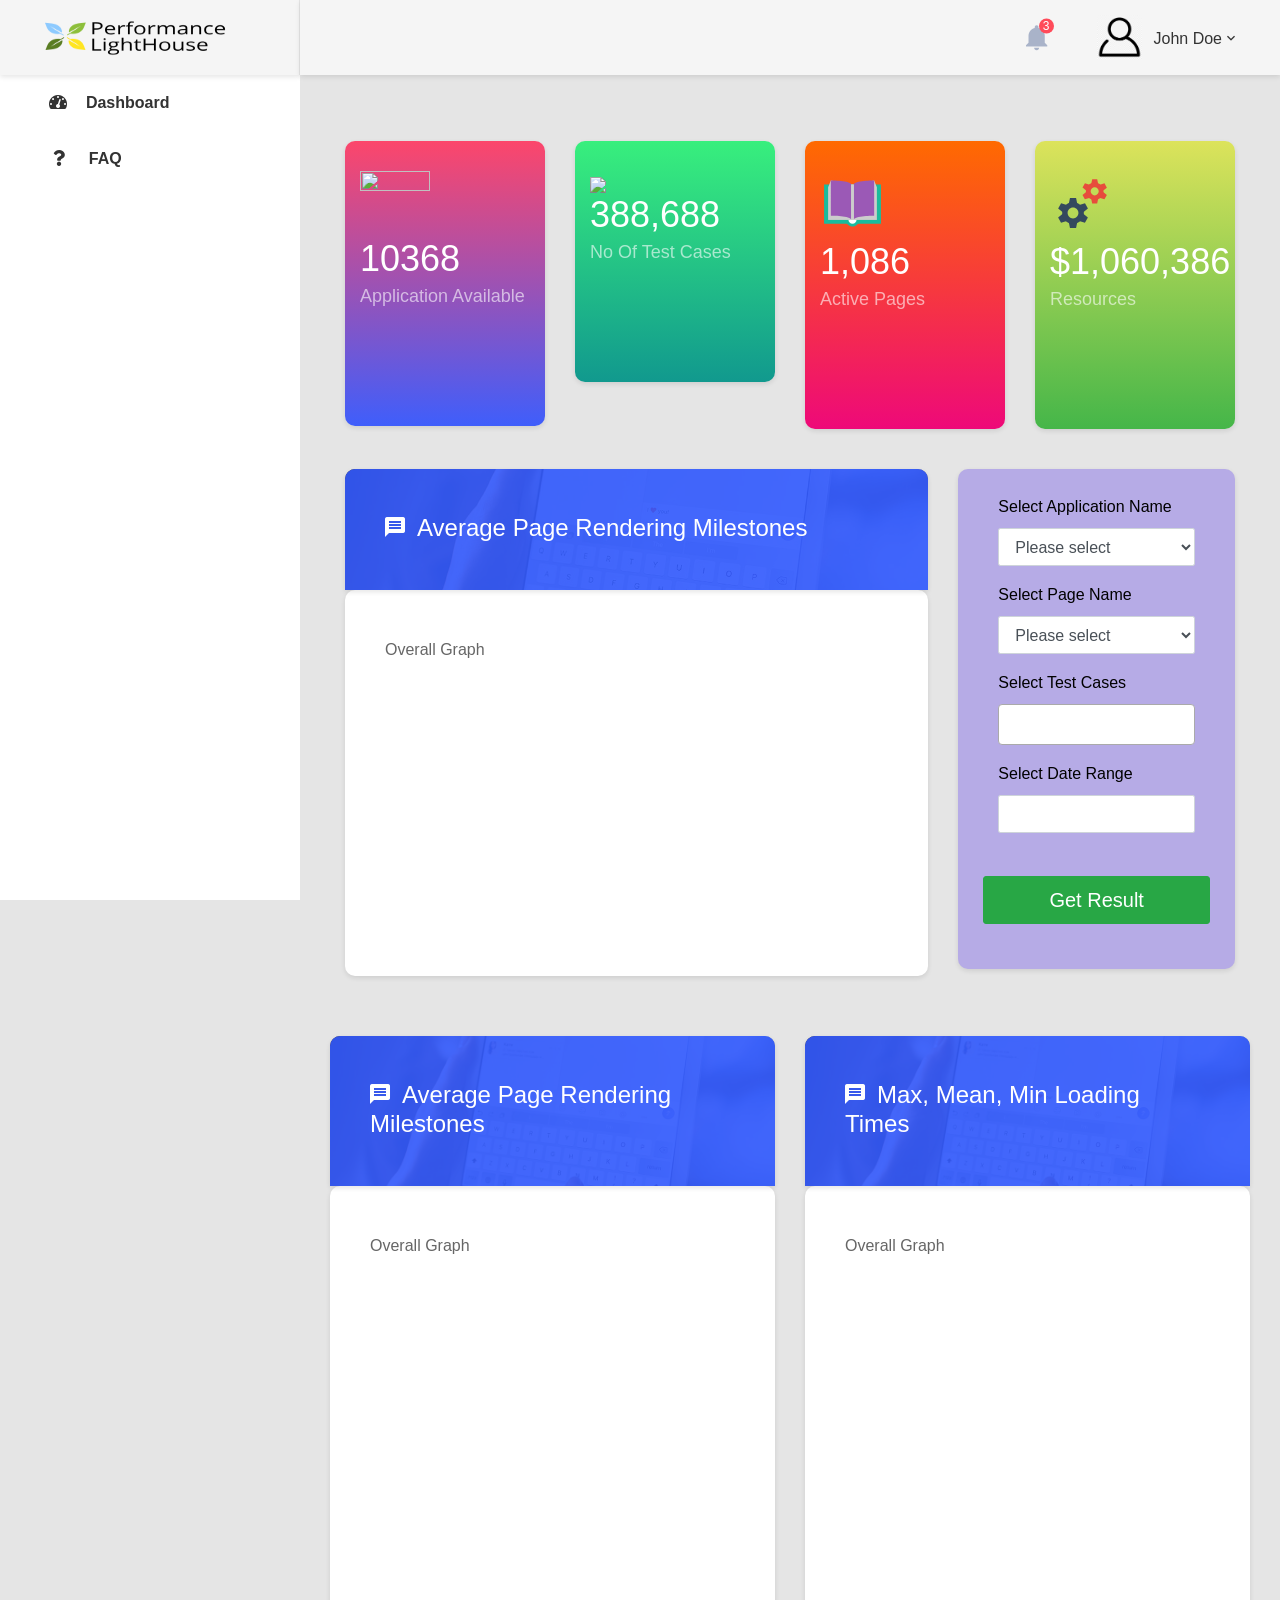
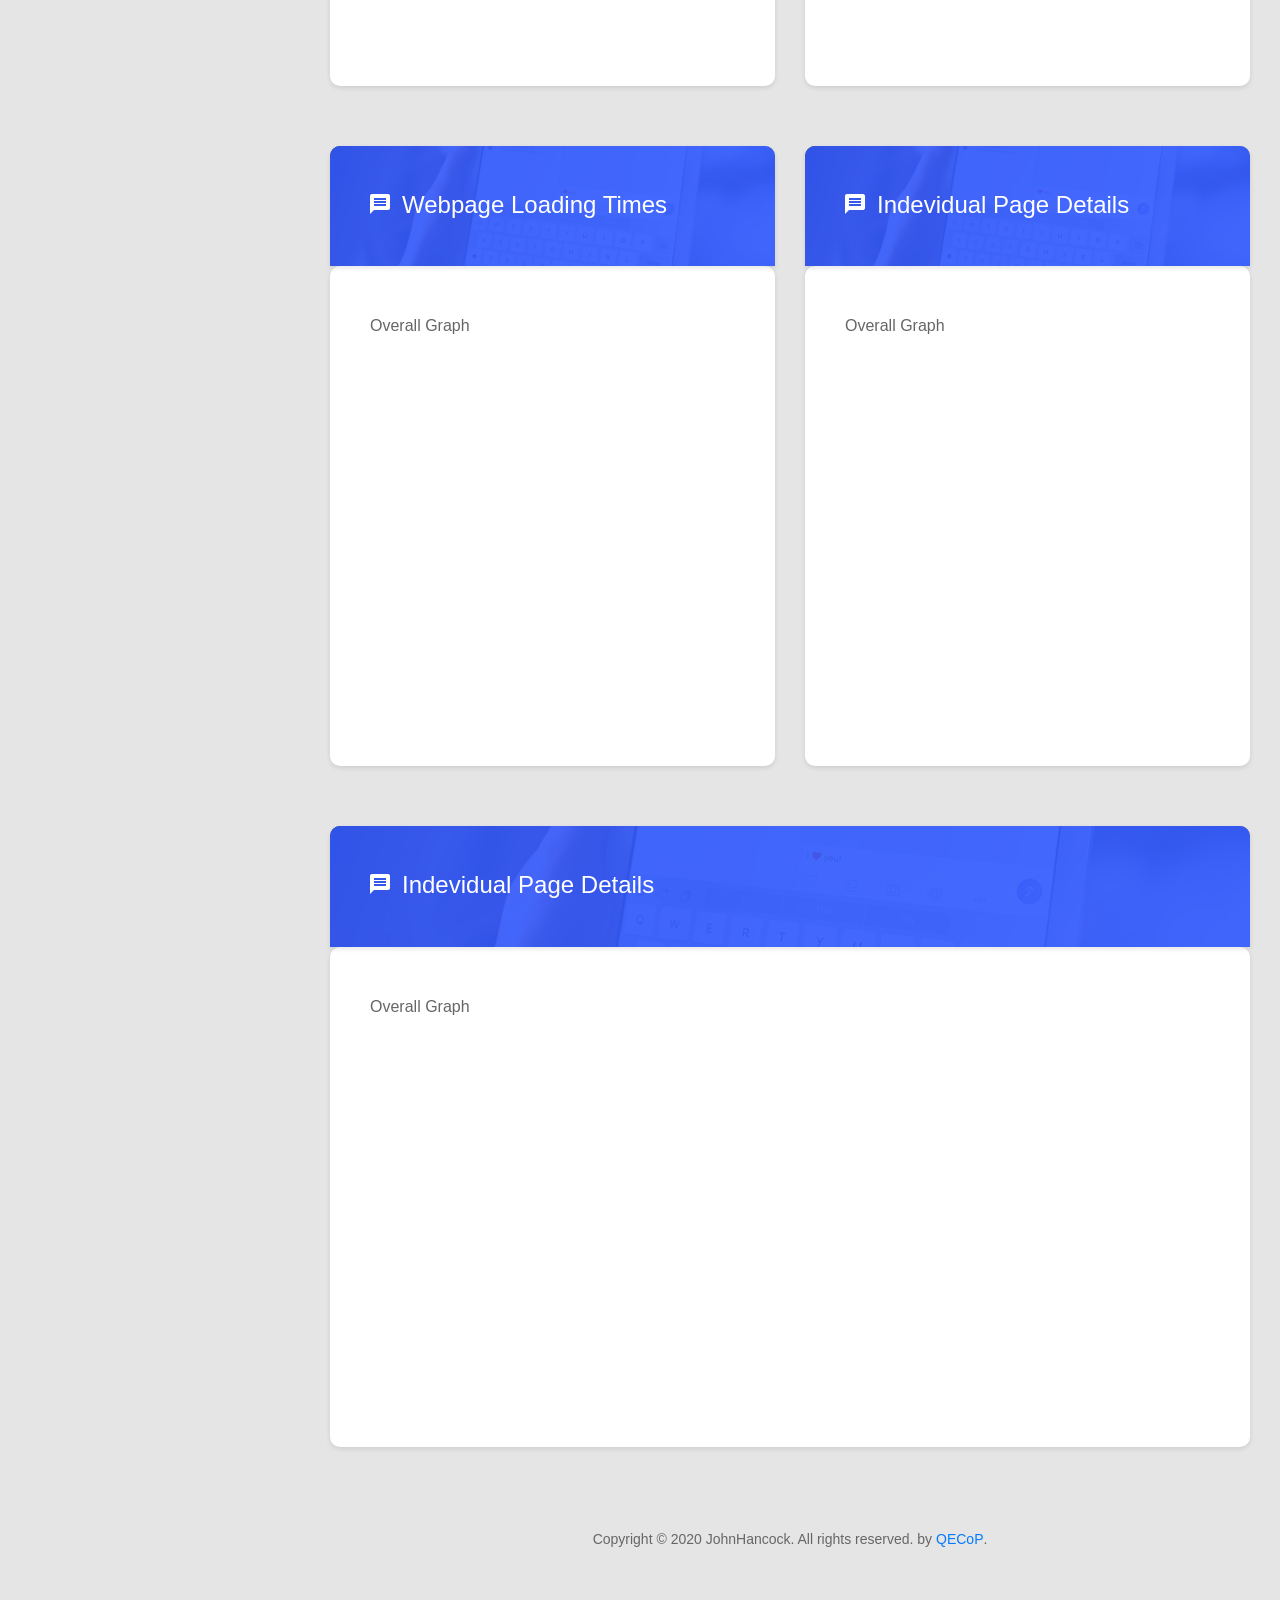
==== index.html @ dc947c18 "Template" ====
<!DOCTYPE html>
<html lang="en">

<head>
    <!-- Title Page-->
    <title>Dashboard</title>

    <!-- Fontfaces CSS-->
    <link href="css/font-face.css" rel="stylesheet" media="all">
    <link href="vendor/font-awesome-4.7/css/font-awesome.min.css" rel="stylesheet" media="all">
    <link href="vendor/font-awesome-5/css/fontawesome-all.min.css" rel="stylesheet" media="all">
    <link href="vendor/mdi-font/css/material-design-iconic-font.min.css" rel="stylesheet" media="all">

    <!-- Bootstrap CSS-->
    <link href="vendor/bootstrap-4.1/bootstrap.min.css" rel="stylesheet" media="all">

    <!-- Vendor CSS-->
    <!-- <link href="vendor/animsition/animsition.min.css" rel="stylesheet" media="all">
    <link href="vendor/bootstrap-progressbar/bootstrap-progressbar-3.3.4.min.css" rel="stylesheet" media="all">
    <link href="vendor/wow/animate.css" rel="stylesheet" media="all">
    <link href="vendor/css-hamburgers/hamburgers.min.css" rel="stylesheet" media="all">
    <link href="vendor/slick/slick.css" rel="stylesheet" media="all"> -->
    <link href="vendor/select2/select2.min.css" rel="stylesheet" media="all">
    <link href="vendor/perfect-scrollbar/perfect-scrollbar.css" rel="stylesheet" media="all">


    <script src="https://ajax.googleapis.com/ajax/libs/jquery/3.1.1/jquery.min.js"></script>

    <link href="css/theme.css" rel="stylesheet" media="all">
    <!-- DateRange PIcker-->
    <script type="text/javascript" src="https://cdn.jsdelivr.net/jquery/latest/jquery.min.js"></script>
<script type="text/javascript" src="https://cdn.jsdelivr.net/momentjs/latest/moment.min.js"></script>
<script type="text/javascript" src="https://cdn.jsdelivr.net/npm/daterangepicker/daterangepicker.min.js"></script>
<link rel="stylesheet" type="text/css" href="https://cdn.jsdelivr.net/npm/daterangepicker/daterangepicker.css" />

<!--Multi select-->
<!-- <link href="https://cdn.jsdelivr.net/npm/select2@4.0.13/dist/css/select2.min.css" rel="stylesheet" />
<script src="https://cdn.jsdelivr.net/npm/select2@4.0.13/dist/js/select2.min.js"></script> -->



</head>


<body class="animsition">
    <div class="page-wrapper">
        <!-- MENU SIDEBAR-->
        <aside class="menu-sidebar d-none d-lg-block">
            <div class="logo">
                <a href="#">
                    <img src="images/a8cad0ae-56c9-42a0-ae62-e7d25042b6d9_200x200.png" style="height: 150px; width: 200px;" alt="Cool Admin" />
                </a>
            </div>
            <div class="menu-sidebar__content js-scrollbar1">
                <nav class="navbar-sidebar">
                    <ul class="list-unstyled navbar__list">
                        <li class="active has-sub">
                            <a class="js-arrow" href="#">
                                &nbsp;&nbsp;&nbsp;&nbsp;&nbsp;&nbsp;&nbsp;&nbsp;&nbsp;&nbsp;&nbsp;<i class="fas fa-tachometer-alt"></i><strong>Dashboard</strong></a>
                        </li>
                        <li class="active has-sub">
                            <a class="js-arrow" href="#">
                                &nbsp;&nbsp;&nbsp;&nbsp;&nbsp;&nbsp;&nbsp;&nbsp;&nbsp;&nbsp;&nbsp; <i class="fas fa-question"></i>&nbsp;<strong>FAQ</strong></a>
                        </li>
                    </ul>
                </nav>
            </div>
        </aside>
        <!-- END MENU SIDEBAR-->

        <!-- PAGE CONTAINER-->
        <div class="page-container">
            <!-- HEADER DESKTOP-->
            <header class="header-desktop">
                <div class="section__content section__content--p30">
                    <div class="container-fluid">
                        <div class="header-wrap">
                            <form class="form-header" action="" method="POST">
                                <!-- <input class="au-input au-input--xl" type="text" name="search" placeholder="Search for datas &amp; reports..." />
                                <button class="au-btn--submit" type="submit">
                                    <i class="zmdi zmdi-search"></i>
                                </button> -->
                            </form>
                            <div class="header-button">
                                <div class="noti-wrap">    
                                    <div class="noti__item js-item-menu">
                                        <i class="zmdi zmdi-notifications"></i>
                                        <span class="quantity">3</span>
                                        <div class="notifi-dropdown js-dropdown">
                                            <!-- <div class="notifi__item">
                                                <div class="bg-c1 img-cir img-40">
                                                    <i class="zmdi zmdi-email-open"></i>
                                                </div>
                                                <div class="content">
                                                    <p>You got a email notification</p>
                                                    <span class="date">April 12, 2018 06:50</span>
                                                </div>
                                            </div>
                                            
                                            <div class="notifi__footer">
                                                <a href="#">All notifications</a>
                                            </div> -->
                                        </div>
                                    </div>
                                </div>
                                <div class="account-wrap">
                                    <div class="account-item clearfix js-item-menu">
                                        <div class="image">
                                            <img src="images/avt.jpg" alt="John Doe" />
                                        </div>
                                        <div class="content">
                                            <a class="js-acc-btn" href="#">john doe</a>
                                        </div>
                                        <div class="account-dropdown js-dropdown">
                                            <div class="info clearfix">
                                                <div class="image">
                                                    <a href="#">
                                                        <img src="images/avt.jpg" alt="John Hancock" />
                                                    </a>
                                                </div>
                                                <div class="content">
                                                    <h5 class="name">
                                                        <a href="#">john doe</a>
                                                    </h5>
                                                    <span class="email">johndoe@example.com</span>
                                                </div>
                                            </div>
                                            <div class="account-dropdown__body">
                                                <div class="account-dropdown__item">
                                                    <a href="#">
                                                        <i class="zmdi zmdi-account"></i>Account</a>
                                                </div>
                                                
                                            </div>
                                            <div class="account-dropdown__footer">
                                                <a href="#">
                                                    <i class="zmdi zmdi-power"></i>Logout</a>
                                            </div>
                                        </div>
                                    </div>
                                </div>
                            </div>
                        </div>
                    </div>
                </div>
            </header>
            <!-- HEADER DESKTOP-->

            <!-- MAIN CONTENT-->
            <div class="main-content">
                <div class="section__content section__content--p30">
                    <div class="container-fluid">
                        
                        <div class="row m-t-25">
                            <div class="col-sm-6 col-lg-3">
                                <div class="overview-item overview-item--c1">
                                    <div class="overview__inner">
                                        <div class="overview-box clearfix">
                                            <div class="icon">
                                                <img height="70px" width="70px" src="https://images.vexels.com/media/users/3/128132/isolated/preview/fa3b9aad78a9db81459bd03294a0f985-flat-laptop-icon-design-by-vexels.png"/>
                                            </div>
                                            <div class="text">
                                                <h2>10368</h2>
                                                <span>Application Available</span>
                                            </div>
                                        </div>
                                        <div class="overview-chart">
                                            <canvas id=""></canvas>
                                        </div>
                                    </div>
                                </div>
                            </div>
                            <div class="col-sm-6 col-lg-3">
                                <div class="overview-item overview-item--c2">
                                    <div class="overview__inner">
                                        <div class="overview-box clearfix">
                                            <div class="icon">
                                                <img src="https://img.icons8.com/cotton/64/000000/test-tube.png"/>
                                            </div>
                                            <div class="text">
                                                <h2>388,688</h2>
                                                <span>No Of Test Cases</span>
                                            </div>
                                        </div>
                                        <div class="overview-chart">
                                            <canvas id=""></canvas>
                                        </div>
                                    </div>
                                </div>
                            </div>
                            <div class="col-sm-6 col-lg-3">
                                <div class="overview-item overview-item--c3">
                                    <div class="overview__inner">
                                        <div class="overview-box clearfix">
                                            <div class="icon">
                                                <svg xmlns="http://www.w3.org/2000/svg" x="0px" y="0px"
width="65" height="65"
viewBox="0 0 172 172"
style=" fill:#000000;"><g fill="none" fill-rule="nonzero" stroke="none" stroke-width="1" stroke-linecap="butt" stroke-linejoin="miter" stroke-miterlimit="10" stroke-dasharray="" stroke-dashoffset="0" font-family="none" font-weight="none" font-size="none" text-anchor="none" style="mix-blend-mode: normal"><path d="M0,172v-172h172v172z" fill="none"></path><g><path d="M10.75,35.83333h150.5v103.91667h-150.5z" fill="#1abc9c"></path><path d="M86,111.08333c-9.8951,0 -17.91667,8.02156 -17.91667,17.91667c0,9.8951 8.02156,17.91667 17.91667,17.91667c9.8951,0 17.91667,-8.02156 17.91667,-17.91667c0,-9.8951 -8.02156,-17.91667 -17.91667,-17.91667z" fill="#1abc9c"></path><path d="M86,118.25c-5.93706,0 -10.75,4.81294 -10.75,10.75c0,5.93706 4.81294,10.75 10.75,10.75c5.93706,0 10.75,-4.81294 10.75,-10.75c0,-5.93706 -4.81294,-10.75 -10.75,-10.75z" fill="#ffffff"></path><path d="M143.33333,25.08333l-53.75,10.75h-7.16667l-53.75,-10.75l-7.16667,17.91667v86h129v-86z" fill="#cccccc"></path><path d="M28.66667,118.25358h53.75v10.74642h7.16667v-10.74642l53.75,-0.00358l7.16667,10.75h-129z" fill="#cccccc"></path><path d="M143.33333,25.08333c0,0 -53.75,0 -53.75,10.75c0,10.75 0,93.16667 0,93.16667c0,-10.75 53.75,-10.75 53.75,-10.75zM28.66667,25.08333c0,0 53.75,0 53.75,10.75c0,10.75 0,93.16667 0,93.16667c0,-10.75 -53.75,-10.75 -53.75,-10.75z" fill="#9b59b6"></path><path d="M82.41667,35.83333h7.16667v93.16667h-7.16667z" fill="#cccccc"></path></g></g></svg>
                                            </div>
                                            <div class="text">
                                                <h2>1,086</h2>
                                                <span>Active Pages</span>
                                            </div>
                                        </div>
                                        <div class="overview-chart">
                                            <canvas id=""></canvas>
                                        </div>
                                    </div>
                                </div>
                            </div>
                            <div class="col-sm-6 col-lg-3">
                                <div class="overview-item overview-item--c4">
                                    <div class="overview__inner">
                                        <div class="overview-box clearfix">
                                            <div class="icon">
                                                <svg xmlns="http://www.w3.org/2000/svg" x="0px" y="0px"
width="65" height="65"
viewBox="0 0 172 172"
style=" fill:#000000;"><g fill="none" fill-rule="nonzero" stroke="none" stroke-width="1" stroke-linecap="butt" stroke-linejoin="miter" stroke-miterlimit="10" stroke-dasharray="" stroke-dashoffset="0" font-family="none" font-weight="none" font-size="none" text-anchor="none" style="mix-blend-mode: normal"><path d="M0,172v-172h172v172z" fill="none"></path><g><path d="M150.5,44.06067l-6.30667,-11.34483l-16.04258,4.81958l-3.28233,-16.03542h-13.23325l-3.27158,15.9315l-15.89567,-4.90558l-6.39267,11.29825l11.96833,9.847l-12.04358,9.76458l6.30667,11.34483l16.04258,-4.81958l3.28233,16.039h13.23325l3.27158,-15.9315l15.8885,4.902l6.39625,-11.29825l-11.96475,-9.847zM134.80142,53.75c0,8.90458 -7.41392,16.12142 -16.55142,16.12142c-9.1375,0 -16.55142,-7.21683 -16.55142,-16.12142c0,-8.90817 7.41392,-16.125 16.55142,-16.125c9.1375,0 16.55142,7.21683 16.55142,16.125z" fill="#e74c3c"></path><path d="M141.54167,53.75c0,-12.86417 -10.4275,-23.29167 -23.29167,-23.29167c-12.86417,0 -23.29167,10.4275 -23.29167,23.29167c0,12.86417 10.4275,23.29167 23.29167,23.29167c12.86417,0 23.29167,-10.4275 23.29167,-23.29167zM129,53.75c0,5.94117 -4.816,10.75 -10.75,10.75c-5.934,0 -10.75,-4.80883 -10.75,-10.75c0,-5.934 4.816,-10.75 10.75,-10.75c5.934,0 10.75,4.816 10.75,10.75z" fill="#e74c3c"></path><g fill="#34495e"><path d="M100.33333,99.24042l-7.70417,-13.86392l-19.60083,5.88742l-4.0205,-19.59725h-16.18233l-3.99542,19.47542l-19.42525,-5.99492l-7.81525,13.81017l14.62717,12.03642l-14.71675,11.9325l7.70417,13.86392l19.60083,-5.891l4.0205,19.60083h16.18233l3.99542,-19.47183l19.42167,5.99133l7.81167,-13.81017l-14.62358,-12.03642zM81.141,111.08333c0,10.88617 -9.0515,19.70833 -20.22433,19.70833c-11.17283,0 -20.22433,-8.82217 -20.22433,-19.70833c0,-10.88617 9.0515,-19.70833 20.22433,-19.70833c11.17283,0 20.22433,8.82217 20.22433,19.70833z"></path><path d="M89.58333,111.08333c0,-15.83117 -12.8355,-28.66667 -28.66667,-28.66667c-15.83117,0 -28.66667,12.8355 -28.66667,28.66667c0,15.83117 12.8355,28.66667 28.66667,28.66667c15.83117,0 28.66667,-12.8355 28.66667,-28.66667zM75.25,111.08333c0,7.91917 -6.41775,14.33333 -14.33333,14.33333c-7.91558,0 -14.33333,-6.41417 -14.33333,-14.33333c0,-7.91558 6.41775,-14.33333 14.33333,-14.33333c7.91558,0 14.33333,6.41775 14.33333,14.33333z"></path></g></g></g></svg>
                                            </div>
                                            <div class="text">
                                                <h2>$1,060,386</h2>
                                                <span>Resources</span>
                                            </div>
                                        </div>
                                        <div class="overview-chart">
                                            <canvas id=""></canvas>
                                        </div>
                                    </div>
                                </div>
                            </div>
                        </div>
                        <div class="row">
                            
                            <div class="col-lg-8">
                                <div class="au-card-title" style="background-image:url('images/bg-title-02.jpg');">
                                    <div class="bg-overlay bg-overlay--blue"></div>
                                    <h3>
                                        <i class="zmdi zmdi-comment-text"></i>Average Page Rendering Milestones
                                    </h3>
                                </div>
                                <div class="au-card chart-percent-card" style="height: 386px;">
                                    <div class="au-card-inner">                                        
                                       Overall Graph
                                    </div>
                                </div>
                            </div>
                            <div class="col-lg-4">
                               
                                <div class="au-card au-card--bg-blue au-card-top-countries m-b-40" style="height: 500px;">
                                    <div class="au-card-inner">
                                        <div class="row form-group">
                                            <div class="col col-md-12">
                                                <label for="select" class=" form-control-label" style="color: black;">Select Application Name</label><br>
                                            </div>
                                            <div class="col-12 col-md-12">
                                                <select name="select" id="select" class="form-control">
                                                    <option value="0">Please select</option>
                                                    <option value="1">Option #1</option>
                                                    <option value="2">Option #2</option>
                                                    <option value="3">Option #3</option>
                                                </select>
                                            </div>
                                        </div>
                                        <div class="row form-group">
                                            <div class="col col-md-12">
                                                <label for="select" class=" form-control-label" style="color: black;">Select Page Name</label><br>
                                            </div><br>
                                            <div class="col-12 col-md-12">
                                                <select name="select" id="select" class="form-control">
                                                    <option value="0">Please select</option>
                                                    <option value="1">Option #1</option>
                                                    <option value="2">Option #2</option>
                                                    <option value="3">Option #3</option>
                                                </select>
                                            </div>
                                        </div>
                                        <div class="row form-group">
                                            <div class="col-12 col-md-12">
                                                <label for="select" class=" form-control-label" style="color: black;">Select Test Cases</label><br>
                                            </div>
                                            <div class="col-lg-12">
                                                <select name="multiple-select" id="multiple-select" multiple="" class="form-control" placeholder="Select Test Cases">
                                                    <option disabled value="0">Please select Your Test Cases</option>
                                                    <option value="1">Option #1</option>
                                                    <option value="2">Option #2</option>
                                                    <option value="3">Option #3</option>
                                                    <option value="4">Option #3</option>
                                                    <option value="5">Option #3</option>
                                                </select>
                                            </div>
                                        </div>
                                        <div class="row form-group">
                                            <div class="col col-md-12">
                                                <label for="select" class=" form-control-label" style="color: black;">Select Date Range</label><br>
                                            </div>
                                            <div class="col-12 col-md-12">
                                                <input type="text" class="form-control" name="datefilter" value="" />                                   
                                            </div>
                                        </div>
                                        <br>
                                        <div class="row form-group">
                                            <div class="col-12 col-md-12"></div>
                                            <button type="button" class="btn btn-success btn-lg btn-block">Get Result</button>
                                            </div>
                                        </div>
                                    </div>
                                </div>
                            </div>
                        </div>
                        <div class="row">
                            <div class="col-lg-6" >
                                <div class="au-card-title" style="background-image:url('images/bg-title-02.jpg');">
                                    <div class="bg-overlay bg-overlay--blue"></div>
                                    <h3>
                                        <i class="zmdi zmdi-comment-text"></i>Average Page Rendering Milestones
                                    </h3>
                                </div>
                                <div class="au-card chart-percent-card" style="height: 500px;">
                                    <div class="au-card-inner">                                        
                                       Overall Graph
                                    </div>
                                </div>
                            </div>
                            <div class="col-lg-6">
                                <div class="au-card-title" style="background-image:url('images/bg-title-02.jpg');">
                                    <div class="bg-overlay bg-overlay--blue"></div>
                                    <h3>
                                        <i class="zmdi zmdi-comment-text"></i>Max, Mean, Min Loading Times
                                    </h3>
                                </div>
                                <div class="au-card chart-percent-card" style="height: 500px;">
                                    <div class="au-card-inner">                                        
                                       Overall Graph
                                    </div>
                                </div>
                            </div>
                        </div>
                        <div class="row">
                            <div class="col-lg-6">
                                <div class="au-card-title" style="background-image:url('images/bg-title-02.jpg');">
                                    <div class="bg-overlay bg-overlay--blue"></div>
                                    <h3>
                                        <i class="zmdi zmdi-comment-text"></i>Webpage Loading Times
                                    </h3>
                                </div>
                                <div class="au-card chart-percent-card" style="height: 500px;">
                                    <div class="au-card-inner">                                        
                                       Overall Graph
                                    </div>
                                </div>
                            </div>
                            <div class="col-lg-6">
                                <div class="au-card-title" style="background-image:url('images/bg-title-02.jpg');">
                                    <div class="bg-overlay bg-overlay--blue"></div>
                                    <h3>
                                        <i class="zmdi zmdi-comment-text"></i>Indevidual Page Details</h3>
                                </div>
                                <div class="au-card chart-percent-card" style="height: 500px;">
                                    <div class="au-card-inner">                                        
                                       Overall Graph
                                    </div>
                                </div>
                            </div>
                            <div class="col-lg-12">
                                <div class="au-card-title" style="background-image:url('images/bg-title-02.jpg');">
                                    <div class="bg-overlay bg-overlay--blue"></div>
                                    <h3>
                                        <i class="zmdi zmdi-comment-text"></i>Indevidual Page Details</h3>
                                </div>
                                <div class="au-card chart-percent-card" style="height: 500px;">
                                    <div class="au-card-inner">                                        
                                       Overall Graph
                                    </div>
                                </div>
                            </div>
                        </div>   
                        </div>
                        <div class="row">
                            <div class="col-md-12">
                                <div class="copyright">
                                    <p>Copyright © 2020 JohnHancock. All rights reserved. by <a href="">QECoP</a>.</p>
                                </div>
                            </div>
                        </div>
                    </div>
                </div>
            </div>
            <!-- END MAIN CONTENT-->
            <!-- END PAGE CONTAINER-->
        </div>

    </div>
    <script>
        $(document).ready(function() {
        $('#multiple-select').select2();
    });
    </script>
    <script type="text/javascript">
        $(function() {
        
          $('input[name="datefilter"]').daterangepicker({
              autoUpdateInput: false,
              locale: {
                  cancelLabel: 'Clear'
              }
          });
        
          $('input[name="datefilter"]').on('apply.daterangepicker', function(ev, picker) {
              $(this).val(picker.startDate.format('MM/DD/YYYY') + ' - ' + picker.endDate.format('MM/DD/YYYY'));
          });
        
          $('input[name="datefilter"]').on('cancel.daterangepicker', function(ev, picker) {
              $(this).val('');
          });
        
        });
        </script>

    <!-- Jquery JS-->
    <!-- <script src="vendor/jquery-3.2.1.min.js"></script>
    <script src="vendor/jquery-ui.min.js"></script> -->
    <!-- <script src = "https://code.jquery.com/jquery-1.10.2.js"></script>
    <script src = "https://code.jquery.com/ui/1.10.4/jquery-ui.js"></script> -->
    <!-- Bootstrap JS-->
    <script src="vendor/bootstrap-4.1/popper.min.js"></script>
    <script src="vendor/bootstrap-4.1/bootstrap.min.js"></script>
    <!-- Vendor JS       -->
    <!-- <script src="vendor/slick/slick.min.js"> -->
    </script>
    <!-- <script src="vendor/wow/wow.min.js"></script> -->
    <script src="vendor/animsition/animsition.min.js"></script>
    <!-- <script src="vendor/bootstrap-progressbar/bootstrap-progressbar.min.js"> -->
    </script>
    <!-- <script src="vendor/counter-up/jquery.waypoints.min.js"></script> -->
    <!-- <script src="vendor/counter-up/jquery.counterup.min.js"> -->
    </script>
    <!-- <script src="vendor/circle-progress/circle-progress.min.js"></script> -->
    <script src="vendor/perfect-scrollbar/perfect-scrollbar.js"></script>
    <!-- <script src="vendor/chartjs/Chart.bundle.min.js"></script> -->
    <script src="vendor/select2/select2.min.js">
    </script>

    

    <!-- Main JS-->
    <script src="js/main.js"></script>

</body>

</html>
<!-- end document-->
---- css/font-face.css ----
/* poppins-100 - latin */
@font-face {
  font-family: 'Poppins';
  font-style: normal;
  font-weight: 100;
  src: url('../fonts/poppins/poppins-v5-latin-100.eot'); /* IE9 Compat Modes */
  src: local('Poppins Thin'), local('Poppins-Thin'),
       url('../fonts/poppins/poppins-v5-latin-100.eot?#iefix') format('embedded-opentype'), /* IE6-IE8 */
       url('../fonts/poppins/poppins-v5-latin-100.woff2') format('woff2'), /* Super Modern Browsers */
       url('../fonts/poppins/poppins-v5-latin-100.woff') format('woff'), /* Modern Browsers */
       url('../fonts/poppins/poppins-v5-latin-100.ttf') format('truetype'), /* Safari, Android, iOS */
       url('../fonts/poppins/poppins-v5-latin-100.svg#Poppins') format('svg'); /* Legacy iOS */
}
/* poppins-200 - latin */
@font-face {
  font-family: 'Poppins';
  font-style: normal;
  font-weight: 200;
  src: url('../fonts/poppins/poppins-v5-latin-200.eot'); /* IE9 Compat Modes */
  src: local('Poppins ExtraLight'), local('Poppins-ExtraLight'),
       url('../fonts/poppins/poppins-v5-latin-200.eot?#iefix') format('embedded-opentype'), /* IE6-IE8 */
       url('../fonts/poppins/poppins-v5-latin-200.woff2') format('woff2'), /* Super Modern Browsers */
       url('../fonts/poppins/poppins-v5-latin-200.woff') format('woff'), /* Modern Browsers */
       url('../fonts/poppins/poppins-v5-latin-200.ttf') format('truetype'), /* Safari, Android, iOS */
       url('../fonts/poppins/poppins-v5-latin-200.svg#Poppins') format('svg'); /* Legacy iOS */
}
/* poppins-200italic - latin */
@font-face {
  font-family: 'Poppins';
  font-style: italic;
  font-weight: 200;
  src: url('../fonts/poppins/poppins-v5-latin-200italic.eot'); /* IE9 Compat Modes */
  src: local('Poppins ExtraLight Italic'), local('Poppins-ExtraLightItalic'),
       url('../fonts/poppins/poppins-v5-latin-200italic.eot?#iefix') format('embedded-opentype'), /* IE6-IE8 */
       url('../fonts/poppins/poppins-v5-latin-200italic.woff2') format('woff2'), /* Super Modern Browsers */
       url('../fonts/poppins/poppins-v5-latin-200italic.woff') format('woff'), /* Modern Browsers */
       url('../fonts/poppins/poppins-v5-latin-200italic.ttf') format('truetype'), /* Safari, Android, iOS */
       url('../fonts/poppins/poppins-v5-latin-200italic.svg#Poppins') format('svg'); /* Legacy iOS */
}
/* poppins-100italic - latin */
@font-face {
  font-family: 'Poppins';
  font-style: italic;
  font-weight: 100;
  src: url('../fonts/poppins/poppins-v5-latin-100italic.eot'); /* IE9 Compat Modes */
  src: local('Poppins Thin Italic'), local('Poppins-ThinItalic'),
       url('../fonts/poppins/poppins-v5-latin-100italic.eot?#iefix') format('embedded-opentype'), /* IE6-IE8 */
       url('../fonts/poppins/poppins-v5-latin-100italic.woff2') format('woff2'), /* Super Modern Browsers */
       url('../fonts/poppins/poppins-v5-latin-100italic.woff') format('woff'), /* Modern Browsers */
       url('../fonts/poppins/poppins-v5-latin-100italic.ttf') format('truetype'), /* Safari, Android, iOS */
       url('../fonts/poppins/poppins-v5-latin-100italic.svg#Poppins') format('svg'); /* Legacy iOS */
}
/* poppins-300 - latin */
@font-face {
  font-family: 'Poppins';
  font-style: normal;
  font-weight: 300;
  src: url('../fonts/poppins/poppins-v5-latin-300.eot'); /* IE9 Compat Modes */
  src: local('Poppins Light'), local('Poppins-Light'),
       url('../fonts/poppins/poppins-v5-latin-300.eot?#iefix') format('embedded-opentype'), /* IE6-IE8 */
       url('../fonts/poppins/poppins-v5-latin-300.woff2') format('woff2'), /* Super Modern Browsers */
       url('../fonts/poppins/poppins-v5-latin-300.woff') format('woff'), /* Modern Browsers */
       url('../fonts/poppins/poppins-v5-latin-300.ttf') format('truetype'), /* Safari, Android, iOS */
       url('../fonts/poppins/poppins-v5-latin-300.svg#Poppins') format('svg'); /* Legacy iOS */
}
/* poppins-300italic - latin */
@font-face {
  font-family: 'Poppins';
  font-style: italic;
  font-weight: 300;
  src: url('../fonts/poppins/poppins-v5-latin-300italic.eot'); /* IE9 Compat Modes */
  src: local('Poppins Light Italic'), local('Poppins-LightItalic'),
       url('../fonts/poppins/poppins-v5-latin-300italic.eot?#iefix') format('embedded-opentype'), /* IE6-IE8 */
       url('../fonts/poppins/poppins-v5-latin-300italic.woff2') format('woff2'), /* Super Modern Browsers */
       url('../fonts/poppins/poppins-v5-latin-300italic.woff') format('woff'), /* Modern Browsers */
       url('../fonts/poppins/poppins-v5-latin-300italic.ttf') format('truetype'), /* Safari, Android, iOS */
       url('../fonts/poppins/poppins-v5-latin-300italic.svg#Poppins') format('svg'); /* Legacy iOS */
}
/* poppins-regular - latin */
@font-face {
  font-family: 'Poppins';
  font-style: normal;
  font-weight: 400;
  src: url('../fonts/poppins/poppins-v5-latin-regular.eot'); /* IE9 Compat Modes */
  src: local('Poppins Regular'), local('Poppins-Regular'),
       url('../fonts/poppins/poppins-v5-latin-regular.eot?#iefix') format('embedded-opentype'), /* IE6-IE8 */
       url('../fonts/poppins/poppins-v5-latin-regular.woff2') format('woff2'), /* Super Modern Browsers */
       url('../fonts/poppins/poppins-v5-latin-regular.woff') format('woff'), /* Modern Browsers */
       url('../fonts/poppins/poppins-v5-latin-regular.ttf') format('truetype'), /* Safari, Android, iOS */
       url('../fonts/poppins/poppins-v5-latin-regular.svg#Poppins') format('svg'); /* Legacy iOS */
}
/* poppins-italic - latin */
@font-face {
  font-family: 'Poppins';
  font-style: italic;
  font-weight: 400;
  src: url('../fonts/poppins/poppins-v5-latin-italic.eot'); /* IE9 Compat Modes */
  src: local('Poppins Italic'), local('Poppins-Italic'),
       url('../fonts/poppins/poppins-v5-latin-italic.eot?#iefix') format('embedded-opentype'), /* IE6-IE8 */
       url('../fonts/poppins/poppins-v5-latin-italic.woff2') format('woff2'), /* Super Modern Browsers */
       url('../fonts/poppins/poppins-v5-latin-italic.woff') format('woff'), /* Modern Browsers */
       url('../fonts/poppins/poppins-v5-latin-italic.ttf') format('truetype'), /* Safari, Android, iOS */
       url('../fonts/poppins/poppins-v5-latin-italic.svg#Poppins') format('svg'); /* Legacy iOS */
}
/* poppins-500 - latin */
@font-face {
  font-family: 'Poppins';
  font-style: normal;
  font-weight: 500;
  src: url('../fonts/poppins/poppins-v5-latin-500.eot'); /* IE9 Compat Modes */
  src: local('Poppins Medium'), local('Poppins-Medium'),
       url('../fonts/poppins/poppins-v5-latin-500.eot?#iefix') format('embedded-opentype'), /* IE6-IE8 */
       url('../fonts/poppins/poppins-v5-latin-500.woff2') format('woff2'), /* Super Modern Browsers */
       url('../fonts/poppins/poppins-v5-latin-500.woff') format('woff'), /* Modern Browsers */
       url('../fonts/poppins/poppins-v5-latin-500.ttf') format('truetype'), /* Safari, Android, iOS */
       url('../fonts/poppins/poppins-v5-latin-500.svg#Poppins') format('svg'); /* Legacy iOS */
}
/* poppins-500italic - latin */
@font-face {
  font-family: 'Poppins';
  font-style: italic;
  font-weight: 500;
  src: url('../fonts/poppins/poppins-v5-latin-500italic.eot'); /* IE9 Compat Modes */
  src: local('Poppins Medium Italic'), local('Poppins-MediumItalic'),
       url('../fonts/poppins/poppins-v5-latin-500italic.eot?#iefix') format('embedded-opentype'), /* IE6-IE8 */
       url('../fonts/poppins/poppins-v5-latin-500italic.woff2') format('woff2'), /* Super Modern Browsers */
       url('../fonts/poppins/poppins-v5-latin-500italic.woff') format('woff'), /* Modern Browsers */
       url('../fonts/poppins/poppins-v5-latin-500italic.ttf') format('truetype'), /* Safari, Android, iOS */
       url('../fonts/poppins/poppins-v5-latin-500italic.svg#Poppins') format('svg'); /* Legacy iOS */
}
/* poppins-600 - latin */
@font-face {
  font-family: 'Poppins';
  font-style: normal;
  font-weight: 600;
  src: url('../fonts/poppins/poppins-v5-latin-600.eot'); /* IE9 Compat Modes */
  src: local('Poppins SemiBold'), local('Poppins-SemiBold'),
       url('../fonts/poppins/poppins-v5-latin-600.eot?#iefix') format('embedded-opentype'), /* IE6-IE8 */
       url('../fonts/poppins/poppins-v5-latin-600.woff2') format('woff2'), /* Super Modern Browsers */
       url('../fonts/poppins/poppins-v5-latin-600.woff') format('woff'), /* Modern Browsers */
       url('../fonts/poppins/poppins-v5-latin-600.ttf') format('truetype'), /* Safari, Android, iOS */
       url('../fonts/poppins/poppins-v5-latin-600.svg#Poppins') format('svg'); /* Legacy iOS */
}
/* poppins-600italic - latin */
@font-face {
  font-family: 'Poppins';
  font-style: italic;
  font-weight: 600;
  src: url('../fonts/poppins/poppins-v5-latin-600italic.eot'); /* IE9 Compat Modes */
  src: local('Poppins SemiBold Italic'), local('Poppins-SemiBoldItalic'),
       url('../fonts/poppins/poppins-v5-latin-600italic.eot?#iefix') format('embedded-opentype'), /* IE6-IE8 */
       url('../fonts/poppins/poppins-v5-latin-600italic.woff2') format('woff2'), /* Super Modern Browsers */
       url('../fonts/poppins/poppins-v5-latin-600italic.woff') format('woff'), /* Modern Browsers */
       url('../fonts/poppins/poppins-v5-latin-600italic.ttf') format('truetype'), /* Safari, Android, iOS */
       url('../fonts/poppins/poppins-v5-latin-600italic.svg#Poppins') format('svg'); /* Legacy iOS */
}
/* poppins-700 - latin */
@font-face {
  font-family: 'Poppins';
  font-style: normal;
  font-weight: 700;
  src: url('../fonts/poppins/poppins-v5-latin-700.eot'); /* IE9 Compat Modes */
  src: local('Poppins Bold'), local('Poppins-Bold'),
       url('../fonts/poppins/poppins-v5-latin-700.eot?#iefix') format('embedded-opentype'), /* IE6-IE8 */
       url('../fonts/poppins/poppins-v5-latin-700.woff2') format('woff2'), /* Super Modern Browsers */
       url('../fonts/poppins/poppins-v5-latin-700.woff') format('woff'), /* Modern Browsers */
       url('../fonts/poppins/poppins-v5-latin-700.ttf') format('truetype'), /* Safari, Android, iOS */
       url('../fonts/poppins/poppins-v5-latin-700.svg#Poppins') format('svg'); /* Legacy iOS */
}
/* poppins-700italic - latin */
@font-face {
  font-family: 'Poppins';
  font-style: italic;
  font-weight: 700;
  src: url('../fonts/poppins/poppins-v5-latin-700italic.eot'); /* IE9 Compat Modes */
  src: local('Poppins Bold Italic'), local('Poppins-BoldItalic'),
       url('../fonts/poppins/poppins-v5-latin-700italic.eot?#iefix') format('embedded-opentype'), /* IE6-IE8 */
       url('../fonts/poppins/poppins-v5-latin-700italic.woff2') format('woff2'), /* Super Modern Browsers */
       url('../fonts/poppins/poppins-v5-latin-700italic.woff') format('woff'), /* Modern Browsers */
       url('../fonts/poppins/poppins-v5-latin-700italic.ttf') format('truetype'), /* Safari, Android, iOS */
       url('../fonts/poppins/poppins-v5-latin-700italic.svg#Poppins') format('svg'); /* Legacy iOS */
}
/* poppins-800 - latin */
@font-face {
  font-family: 'Poppins';
  font-style: normal;
  font-weight: 800;
  src: url('../fonts/poppins/poppins-v5-latin-800.eot'); /* IE9 Compat Modes */
  src: local('Poppins ExtraBold'), local('Poppins-ExtraBold'),
       url('../fonts/poppins/poppins-v5-latin-800.eot?#iefix') format('embedded-opentype'), /* IE6-IE8 */
       url('../fonts/poppins/poppins-v5-latin-800.woff2') format('woff2'), /* Super Modern Browsers */
       url('../fonts/poppins/poppins-v5-latin-800.woff') format('woff'), /* Modern Browsers */
       url('../fonts/poppins/poppins-v5-latin-800.ttf') format('truetype'), /* Safari, Android, iOS */
       url('../fonts/poppins/poppins-v5-latin-800.svg#Poppins') format('svg'); /* Legacy iOS */
}
/* poppins-800italic - latin */
@font-face {
  font-family: 'Poppins';
  font-style: italic;
  font-weight: 800;
  src: url('../fonts/poppins/poppins-v5-latin-800italic.eot'); /* IE9 Compat Modes */
  src: local('Poppins ExtraBold Italic'), local('Poppins-ExtraBoldItalic'),
       url('../fonts/poppins/poppins-v5-latin-800italic.eot?#iefix') format('embedded-opentype'), /* IE6-IE8 */
       url('../fonts/poppins/poppins-v5-latin-800italic.woff2') format('woff2'), /* Super Modern Browsers */
       url('../fonts/poppins/poppins-v5-latin-800italic.woff') format('woff'), /* Modern Browsers */
       url('../fonts/poppins/poppins-v5-latin-800italic.ttf') format('truetype'), /* Safari, Android, iOS */
       url('../fonts/poppins/poppins-v5-latin-800italic.svg#Poppins') format('svg'); /* Legacy iOS */
}
/* poppins-900 - latin */
@font-face {
  font-family: 'Poppins';
  font-style: normal;
  font-weight: 900;
  src: url('../fonts/poppins/poppins-v5-latin-900.eot'); /* IE9 Compat Modes */
  src: local('Poppins Black'), local('Poppins-Black'),
       url('../fonts/poppins/poppins-v5-latin-900.eot?#iefix') format('embedded-opentype'), /* IE6-IE8 */
       url('../fonts/poppins/poppins-v5-latin-900.woff2') format('woff2'), /* Super Modern Browsers */
       url('../fonts/poppins/poppins-v5-latin-900.woff') format('woff'), /* Modern Browsers */
       url('../fonts/poppins/poppins-v5-latin-900.ttf') format('truetype'), /* Safari, Android, iOS */
       url('../fonts/poppins/poppins-v5-latin-900.svg#Poppins') format('svg'); /* Legacy iOS */
}
/* poppins-900italic - latin */
@font-face {
  font-family: 'Poppins';
  font-style: italic;
  font-weight: 900;
  src: url('../fonts/poppins/poppins-v5-latin-900italic.eot'); /* IE9 Compat Modes */
  src: local('Poppins Black Italic'), local('Poppins-BlackItalic'),
       url('../fonts/poppins/poppins-v5-latin-900italic.eot?#iefix') format('embedded-opentype'), /* IE6-IE8 */
       url('../fonts/poppins/poppins-v5-latin-900italic.woff2') format('woff2'), /* Super Modern Browsers */
       url('../fonts/poppins/poppins-v5-latin-900italic.woff') format('woff'), /* Modern Browsers */
       url('../fonts/poppins/poppins-v5-latin-900italic.ttf') format('truetype'), /* Safari, Android, iOS */
       url('../fonts/poppins/poppins-v5-latin-900italic.svg#Poppins') format('svg'); /* Legacy iOS */
}
---- vendor/mdi-font/css/material-design-iconic-font.min.css ----
@font-face{font-family:Material-Design-Iconic-Font;src:url(../fonts/Material-Design-Iconic-Font.woff2?v=2.2.0) format('woff2'),url(../fonts/Material-Design-Iconic-Font.woff?v=2.2.0) format('woff'),url(../fonts/Material-Design-Iconic-Font.ttf?v=2.2.0) format('truetype')}.zmdi{display:inline-block;font:normal normal normal 14px/1 'Material-Design-Iconic-Font';font-size:inherit;text-rendering:auto;-webkit-font-smoothing:antialiased;-moz-osx-font-smoothing:grayscale}.zmdi-hc-lg{font-size:1.33333333em;line-height:.75em;vertical-align:-15%}.zmdi-hc-2x{font-size:2em}.zmdi-hc-3x{font-size:3em}.zmdi-hc-4x{font-size:4em}.zmdi-hc-5x{font-size:5em}.zmdi-hc-fw{width:1.28571429em;text-align:center}.zmdi-hc-ul{padding-left:0;margin-left:2.14285714em;list-style-type:none}.zmdi-hc-ul>li{position:relative}.zmdi-hc-li{position:absolute;left:-2.14285714em;width:2.14285714em;top:.14285714em;text-align:center}.zmdi-hc-li.zmdi-hc-lg{left:-1.85714286em}.zmdi-hc-border{padding:.1em .25em;border:solid .1em #9e9e9e;border-radius:2px}.zmdi-hc-border-circle{padding:.1em .25em;border:solid .1em #9e9e9e;border-radius:50%}.zmdi.pull-left{float:left;margin-right:.15em}.zmdi.pull-right{float:right;margin-left:.15em}.zmdi-hc-spin{-webkit-animation:zmdi-spin 1.5s infinite linear;animation:zmdi-spin 1.5s infinite linear}.zmdi-hc-spin-reverse{-webkit-animation:zmdi-spin-reverse 1.5s infinite linear;animation:zmdi-spin-reverse 1.5s infinite linear}@-webkit-keyframes zmdi-spin{0%{-webkit-transform:rotate(0deg);transform:rotate(0deg)}100%{-webkit-transform:rotate(359deg);transform:rotate(359deg)}}@keyframes zmdi-spin{0%{-webkit-transform:rotate(0deg);transform:rotate(0deg)}100%{-webkit-transform:rotate(359deg);transform:rotate(359deg)}}@-webkit-keyframes zmdi-spin-reverse{0%{-webkit-transform:rotate(0deg);transform:rotate(0deg)}100%{-webkit-transform:rotate(-359deg);transform:rotate(-359deg)}}@keyframes zmdi-spin-reverse{0%{-webkit-transform:rotate(0deg);transform:rotate(0deg)}100%{-webkit-transform:rotate(-359deg);transform:rotate(-359deg)}}.zmdi-hc-rotate-90{-webkit-transform:rotate(90deg);-ms-transform:rotate(90deg);transform:rotate(90deg)}.zmdi-hc-rotate-180{-webkit-transform:rotate(180deg);-ms-transform:rotate(180deg);transform:rotate(180deg)}.zmdi-hc-rotate-270{-webkit-transform:rotate(270deg);-ms-transform:rotate(270deg);transform:rotate(270deg)}.zmdi-hc-flip-horizontal{-webkit-transform:scale(-1,1);-ms-transform:scale(-1,1);transform:scale(-1,1)}.zmdi-hc-flip-vertical{-webkit-transform:scale(1,-1);-ms-transform:scale(1,-1);transform:scale(1,-1)}.zmdi-hc-stack{position:relative;display:inline-block;width:2em;height:2em;line-height:2em;vertical-align:middle}.zmdi-hc-stack-1x,.zmdi-hc-stack-2x{position:absolute;left:0;width:100%;text-align:center}.zmdi-hc-stack-1x{line-height:inherit}.zmdi-hc-stack-2x{font-size:2em}.zmdi-hc-inverse{color:#fff}.zmdi-3d-rotation:before{content:'\f101'}.zmdi-airplane-off:before{content:'\f102'}.zmdi-airplane:before{content:'\f103'}.zmdi-album:before{content:'\f104'}.zmdi-archive:before{content:'\f105'}.zmdi-assignment-account:before{content:'\f106'}.zmdi-assignment-alert:before{content:'\f107'}.zmdi-assignment-check:before{content:'\f108'}.zmdi-assignment-o:before{content:'\f109'}.zmdi-assignment-return:before{content:'\f10a'}.zmdi-assignment-returned:before{content:'\f10b'}.zmdi-assignment:before{content:'\f10c'}.zmdi-attachment-alt:before{content:'\f10d'}.zmdi-attachment:before{content:'\f10e'}.zmdi-audio:before{content:'\f10f'}.zmdi-badge-check:before{content:'\f110'}.zmdi-balance-wallet:before{content:'\f111'}.zmdi-balance:before{content:'\f112'}.zmdi-battery-alert:before{content:'\f113'}.zmdi-battery-flash:before{content:'\f114'}.zmdi-battery-unknown:before{content:'\f115'}.zmdi-battery:before{content:'\f116'}.zmdi-bike:before{content:'\f117'}.zmdi-block-alt:before{content:'\f118'}.zmdi-block:before{content:'\f119'}.zmdi-boat:before{content:'\f11a'}.zmdi-book-image:before{content:'\f11b'}.zmdi-book:before{content:'\f11c'}.zmdi-bookmark-outline:before{content:'\f11d'}.zmdi-bookmark:before{content:'\f11e'}.zmdi-brush:before{content:'\f11f'}.zmdi-bug:before{content:'\f120'}.zmdi-bus:before{content:'\f121'}.zmdi-cake:before{content:'\f122'}.zmdi-car-taxi:before{content:'\f123'}.zmdi-car-wash:before{content:'\f124'}.zmdi-car:before{content:'\f125'}.zmdi-card-giftcard:before{content:'\f126'}.zmdi-card-membership:before{content:'\f127'}.zmdi-card-travel:before{content:'\f128'}.zmdi-card:before{content:'\f129'}.zmdi-case-check:before{content:'\f12a'}.zmdi-case-download:before{content:'\f12b'}.zmdi-case-play:before{content:'\f12c'}.zmdi-case:before{content:'\f12d'}.zmdi-cast-connected:before{content:'\f12e'}.zmdi-cast:before{content:'\f12f'}.zmdi-chart-donut:before{content:'\f130'}.zmdi-chart:before{content:'\f131'}.zmdi-city-alt:before{content:'\f132'}.zmdi-city:before{content:'\f133'}.zmdi-close-circle-o:before{content:'\f134'}.zmdi-close-circle:before{content:'\f135'}.zmdi-close:before{content:'\f136'}.zmdi-cocktail:before{content:'\f137'}.zmdi-code-setting:before{content:'\f138'}.zmdi-code-smartphone:before{content:'\f139'}.zmdi-code:before{content:'\f13a'}.zmdi-coffee:before{content:'\f13b'}.zmdi-collection-bookmark:before{content:'\f13c'}.zmdi-collection-case-play:before{content:'\f13d'}.zmdi-collection-folder-image:before{content:'\f13e'}.zmdi-collection-image-o:before{content:'\f13f'}.zmdi-collection-image:before{content:'\f140'}.zmdi-collection-item-1:before{content:'\f141'}.zmdi-collection-item-2:before{content:'\f142'}.zmdi-collection-item-3:before{content:'\f143'}.zmdi-collection-item-4:before{content:'\f144'}.zmdi-collection-item-5:before{content:'\f145'}.zmdi-collection-item-6:before{content:'\f146'}.zmdi-collection-item-7:before{content:'\f147'}.zmdi-collection-item-8:before{content:'\f148'}.zmdi-collection-item-9-plus:before{content:'\f149'}.zmdi-collection-item-9:before{content:'\f14a'}.zmdi-collection-item:before{content:'\f14b'}.zmdi-collection-music:before{content:'\f14c'}.zmdi-collection-pdf:before{content:'\f14d'}.zmdi-collection-plus:before{content:'\f14e'}.zmdi-collection-speaker:before{content:'\f14f'}.zmdi-collection-text:before{content:'\f150'}.zmdi-collection-video:before{content:'\f151'}.zmdi-compass:before{content:'\f152'}.zmdi-cutlery:before{content:'\f153'}.zmdi-delete:before{content:'\f154'}.zmdi-dialpad:before{content:'\f155'}.zmdi-dns:before{content:'\f156'}.zmdi-drink:before{content:'\f157'}.zmdi-edit:before{content:'\f158'}.zmdi-email-open:before{content:'\f159'}.zmdi-email:before{content:'\f15a'}.zmdi-eye-off:before{content:'\f15b'}.zmdi-eye:before{content:'\f15c'}.zmdi-eyedropper:before{content:'\f15d'}.zmdi-favorite-outline:before{content:'\f15e'}.zmdi-favorite:before{content:'\f15f'}.zmdi-filter-list:before{content:'\f160'}.zmdi-fire:before{content:'\f161'}.zmdi-flag:before{content:'\f162'}.zmdi-flare:before{content:'\f163'}.zmdi-flash-auto:before{content:'\f164'}.zmdi-flash-off:before{content:'\f165'}.zmdi-flash:before{content:'\f166'}.zmdi-flip:before{content:'\f167'}.zmdi-flower-alt:before{content:'\f168'}.zmdi-flower:before{content:'\f169'}.zmdi-font:before{content:'\f16a'}.zmdi-fullscreen-alt:before{content:'\f16b'}.zmdi-fullscreen-exit:before{content:'\f16c'}.zmdi-fullscreen:before{content:'\f16d'}.zmdi-functions:before{content:'\f16e'}.zmdi-gas-station:before{content:'\f16f'}.zmdi-gesture:before{content:'\f170'}.zmdi-globe-alt:before{content:'\f171'}.zmdi-globe-lock:before{content:'\f172'}.zmdi-globe:before{content:'\f173'}.zmdi-graduation-cap:before{content:'\f174'}.zmdi-home:before{content:'\f175'}.zmdi-hospital-alt:before{content:'\f176'}.zmdi-hospital:before{content:'\f177'}.zmdi-hotel:before{content:'\f178'}.zmdi-hourglass-alt:before{content:'\f179'}.zmdi-hourglass-outline:before{content:'\f17a'}.zmdi-hourglass:before{content:'\f17b'}.zmdi-http:before{content:'\f17c'}.zmdi-image-alt:before{content:'\f17d'}.zmdi-image-o:before{content:'\f17e'}.zmdi-image:before{content:'\f17f'}.zmdi-inbox:before{content:'\f180'}.zmdi-invert-colors-off:before{content:'\f181'}.zmdi-invert-colors:before{content:'\f182'}.zmdi-key:before{content:'\f183'}.zmdi-label-alt-outline:before{content:'\f184'}.zmdi-label-alt:before{content:'\f185'}.zmdi-label-heart:before{content:'\f186'}.zmdi-label:before{content:'\f187'}.zmdi-labels:before{content:'\f188'}.zmdi-lamp:before{content:'\f189'}.zmdi-landscape:before{content:'\f18a'}.zmdi-layers-off:before{content:'\f18b'}.zmdi-layers:before{content:'\f18c'}.zmdi-library:before{content:'\f18d'}.zmdi-link:before{content:'\f18e'}.zmdi-lock-open:before{content:'\f18f'}.zmdi-lock-outline:before{content:'\f190'}.zmdi-lock:before{content:'\f191'}.zmdi-mail-reply-all:before{content:'\f192'}.zmdi-mail-reply:before{content:'\f193'}.zmdi-mail-send:before{content:'\f194'}.zmdi-mall:before{content:'\f195'}.zmdi-map:before{content:'\f196'}.zmdi-menu:before{content:'\f197'}.zmdi-money-box:before{content:'\f198'}.zmdi-money-off:before{content:'\f199'}.zmdi-money:before{content:'\f19a'}.zmdi-more-vert:before{content:'\f19b'}.zmdi-more:before{content:'\f19c'}.zmdi-movie-alt:before{content:'\f19d'}.zmdi-movie:before{content:'\f19e'}.zmdi-nature-people:before{content:'\f19f'}.zmdi-nature:before{content:'\f1a0'}.zmdi-navigation:before{content:'\f1a1'}.zmdi-open-in-browser:before{content:'\f1a2'}.zmdi-open-in-new:before{content:'\f1a3'}.zmdi-palette:before{content:'\f1a4'}.zmdi-parking:before{content:'\f1a5'}.zmdi-pin-account:before{content:'\f1a6'}.zmdi-pin-assistant:before{content:'\f1a7'}.zmdi-pin-drop:before{content:'\f1a8'}.zmdi-pin-help:before{content:'\f1a9'}.zmdi-pin-off:before{content:'\f1aa'}.zmdi-pin:before{content:'\f1ab'}.zmdi-pizza:before{content:'\f1ac'}.zmdi-plaster:before{content:'\f1ad'}.zmdi-power-setting:before{content:'\f1ae'}.zmdi-power:before{content:'\f1af'}.zmdi-print:before{content:'\f1b0'}.zmdi-puzzle-piece:before{content:'\f1b1'}.zmdi-quote:before{content:'\f1b2'}.zmdi-railway:before{content:'\f1b3'}.zmdi-receipt:before{content:'\f1b4'}.zmdi-refresh-alt:before{content:'\f1b5'}.zmdi-refresh-sync-alert:before{content:'\f1b6'}.zmdi-refresh-sync-off:before{content:'\f1b7'}.zmdi-refresh-sync:before{content:'\f1b8'}.zmdi-refresh:before{content:'\f1b9'}.zmdi-roller:before{content:'\f1ba'}.zmdi-ruler:before{content:'\f1bb'}.zmdi-scissors:before{content:'\f1bc'}.zmdi-screen-rotation-lock:before{content:'\f1bd'}.zmdi-screen-rotation:before{content:'\f1be'}.zmdi-search-for:before{content:'\f1bf'}.zmdi-search-in-file:before{content:'\f1c0'}.zmdi-search-in-page:before{content:'\f1c1'}.zmdi-search-replace:before{content:'\f1c2'}.zmdi-search:before{content:'\f1c3'}.zmdi-seat:before{content:'\f1c4'}.zmdi-settings-square:before{content:'\f1c5'}.zmdi-settings:before{content:'\f1c6'}.zmdi-shield-check:before{content:'\f1c7'}.zmdi-shield-security:before{content:'\f1c8'}.zmdi-shopping-basket:before{content:'\f1c9'}.zmdi-shopping-cart-plus:before{content:'\f1ca'}.zmdi-shopping-cart:before{content:'\f1cb'}.zmdi-sign-in:before{content:'\f1cc'}.zmdi-sort-amount-asc:before{content:'\f1cd'}.zmdi-sort-amount-desc:before{content:'\f1ce'}.zmdi-sort-asc:before{content:'\f1cf'}.zmdi-sort-desc:before{content:'\f1d0'}.zmdi-spellcheck:before{content:'\f1d1'}.zmdi-storage:before{content:'\f1d2'}.zmdi-store-24:before{content:'\f1d3'}.zmdi-store:before{content:'\f1d4'}.zmdi-subway:before{content:'\f1d5'}.zmdi-sun:before{content:'\f1d6'}.zmdi-tab-unselected:before{content:'\f1d7'}.zmdi-tab:before{content:'\f1d8'}.zmdi-tag-close:before{content:'\f1d9'}.zmdi-tag-more:before{content:'\f1da'}.zmdi-tag:before{content:'\f1db'}.zmdi-thumb-down:before{content:'\f1dc'}.zmdi-thumb-up-down:before{content:'\f1dd'}.zmdi-thumb-up:before{content:'\f1de'}.zmdi-ticket-star:before{content:'\f1df'}.zmdi-toll:before{content:'\f1e0'}.zmdi-toys:before{content:'\f1e1'}.zmdi-traffic:before{content:'\f1e2'}.zmdi-translate:before{content:'\f1e3'}.zmdi-triangle-down:before{content:'\f1e4'}.zmdi-triangle-up:before{content:'\f1e5'}.zmdi-truck:before{content:'\f1e6'}.zmdi-turning-sign:before{content:'\f1e7'}.zmdi-wallpaper:before{content:'\f1e8'}.zmdi-washing-machine:before{content:'\f1e9'}.zmdi-window-maximize:before{content:'\f1ea'}.zmdi-window-minimize:before{content:'\f1eb'}.zmdi-window-restore:before{content:'\f1ec'}.zmdi-wrench:before{content:'\f1ed'}.zmdi-zoom-in:before{content:'\f1ee'}.zmdi-zoom-out:before{content:'\f1ef'}.zmdi-alert-circle-o:before{content:'\f1f0'}.zmdi-alert-circle:before{content:'\f1f1'}.zmdi-alert-octagon:before{content:'\f1f2'}.zmdi-alert-polygon:before{content:'\f1f3'}.zmdi-alert-triangle:before{content:'\f1f4'}.zmdi-help-outline:before{content:'\f1f5'}.zmdi-help:before{content:'\f1f6'}.zmdi-info-outline:before{content:'\f1f7'}.zmdi-info:before{content:'\f1f8'}.zmdi-notifications-active:before{content:'\f1f9'}.zmdi-notifications-add:before{content:'\f1fa'}.zmdi-notifications-none:before{content:'\f1fb'}.zmdi-notifications-off:before{content:'\f1fc'}.zmdi-notifications-paused:before{content:'\f1fd'}.zmdi-notifications:before{content:'\f1fe'}.zmdi-account-add:before{content:'\f1ff'}.zmdi-account-box-mail:before{content:'\f200'}.zmdi-account-box-o:before{content:'\f201'}.zmdi-account-box-phone:before{content:'\f202'}.zmdi-account-box:before{content:'\f203'}.zmdi-account-calendar:before{content:'\f204'}.zmdi-account-circle:before{content:'\f205'}.zmdi-account-o:before{content:'\f206'}.zmdi-account:before{content:'\f207'}.zmdi-accounts-add:before{content:'\f208'}.zmdi-accounts-alt:before{content:'\f209'}.zmdi-accounts-list-alt:before{content:'\f20a'}.zmdi-accounts-list:before{content:'\f20b'}.zmdi-accounts-outline:before{content:'\f20c'}.zmdi-accounts:before{content:'\f20d'}.zmdi-face:before{content:'\f20e'}.zmdi-female:before{content:'\f20f'}.zmdi-male-alt:before{content:'\f210'}.zmdi-male-female:before{content:'\f211'}.zmdi-male:before{content:'\f212'}.zmdi-mood-bad:before{content:'\f213'}.zmdi-mood:before{content:'\f214'}.zmdi-run:before{content:'\f215'}.zmdi-walk:before{content:'\f216'}.zmdi-cloud-box:before{content:'\f217'}.zmdi-cloud-circle:before{content:'\f218'}.zmdi-cloud-done:before{content:'\f219'}.zmdi-cloud-download:before{content:'\f21a'}.zmdi-cloud-off:before{content:'\f21b'}.zmdi-cloud-outline-alt:before{content:'\f21c'}.zmdi-cloud-outline:before{content:'\f21d'}.zmdi-cloud-upload:before{content:'\f21e'}.zmdi-cloud:before{content:'\f21f'}.zmdi-download:before{content:'\f220'}.zmdi-file-plus:before{content:'\f221'}.zmdi-file-text:before{content:'\f222'}.zmdi-file:before{content:'\f223'}.zmdi-folder-outline:before{content:'\f224'}.zmdi-folder-person:before{content:'\f225'}.zmdi-folder-star-alt:before{content:'\f226'}.zmdi-folder-star:before{content:'\f227'}.zmdi-folder:before{content:'\f228'}.zmdi-gif:before{content:'\f229'}.zmdi-upload:before{content:'\f22a'}.zmdi-border-all:before{content:'\f22b'}.zmdi-border-bottom:before{content:'\f22c'}.zmdi-border-clear:before{content:'\f22d'}.zmdi-border-color:before{content:'\f22e'}.zmdi-border-horizontal:before{content:'\f22f'}.zmdi-border-inner:before{content:'\f230'}.zmdi-border-left:before{content:'\f231'}.zmdi-border-outer:before{content:'\f232'}.zmdi-border-right:before{content:'\f233'}.zmdi-border-style:before{content:'\f234'}.zmdi-border-top:before{content:'\f235'}.zmdi-border-vertical:before{content:'\f236'}.zmdi-copy:before{content:'\f237'}.zmdi-crop:before{content:'\f238'}.zmdi-format-align-center:before{content:'\f239'}.zmdi-format-align-justify:before{content:'\f23a'}.zmdi-format-align-left:before{content:'\f23b'}.zmdi-format-align-right:before{content:'\f23c'}.zmdi-format-bold:before{content:'\f23d'}.zmdi-format-clear-all:before{content:'\f23e'}.zmdi-format-clear:before{content:'\f23f'}.zmdi-format-color-fill:before{content:'\f240'}.zmdi-format-color-reset:before{content:'\f241'}.zmdi-format-color-text:before{content:'\f242'}.zmdi-format-indent-decrease:before{content:'\f243'}.zmdi-format-indent-increase:before{content:'\f244'}.zmdi-format-italic:before{content:'\f245'}.zmdi-format-line-spacing:before{content:'\f246'}.zmdi-format-list-bulleted:before{content:'\f247'}.zmdi-format-list-numbered:before{content:'\f248'}.zmdi-format-ltr:before{content:'\f249'}.zmdi-format-rtl:before{content:'\f24a'}.zmdi-format-size:before{content:'\f24b'}.zmdi-format-strikethrough-s:before{content:'\f24c'}.zmdi-format-strikethrough:before{content:'\f24d'}.zmdi-format-subject:before{content:'\f24e'}.zmdi-format-underlined:before{content:'\f24f'}.zmdi-format-valign-bottom:before{content:'\f250'}.zmdi-format-valign-center:before{content:'\f251'}.zmdi-format-valign-top:before{content:'\f252'}.zmdi-redo:before{content:'\f253'}.zmdi-select-all:before{content:'\f254'}.zmdi-space-bar:before{content:'\f255'}.zmdi-text-format:before{content:'\f256'}.zmdi-transform:before{content:'\f257'}.zmdi-undo:before{content:'\f258'}.zmdi-wrap-text:before{content:'\f259'}.zmdi-comment-alert:before{content:'\f25a'}.zmdi-comment-alt-text:before{content:'\f25b'}.zmdi-comment-alt:before{content:'\f25c'}.zmdi-comment-edit:before{content:'\f25d'}.zmdi-comment-image:before{content:'\f25e'}.zmdi-comment-list:before{content:'\f25f'}.zmdi-comment-more:before{content:'\f260'}.zmdi-comment-outline:before{content:'\f261'}.zmdi-comment-text-alt:before{content:'\f262'}.zmdi-comment-text:before{content:'\f263'}.zmdi-comment-video:before{content:'\f264'}.zmdi-comment:before{content:'\f265'}.zmdi-comments:before{content:'\f266'}.zmdi-check-all:before{content:'\f267'}.zmdi-check-circle-u:before{content:'\f268'}.zmdi-check-circle:before{content:'\f269'}.zmdi-check-square:before{content:'\f26a'}.zmdi-check:before{content:'\f26b'}.zmdi-circle-o:before{content:'\f26c'}.zmdi-circle:before{content:'\f26d'}.zmdi-dot-circle-alt:before{content:'\f26e'}.zmdi-dot-circle:before{content:'\f26f'}.zmdi-minus-circle-outline:before{content:'\f270'}.zmdi-minus-circle:before{content:'\f271'}.zmdi-minus-square:before{content:'\f272'}.zmdi-minus:before{content:'\f273'}.zmdi-plus-circle-o-duplicate:before{content:'\f274'}.zmdi-plus-circle-o:before{content:'\f275'}.zmdi-plus-circle:before{content:'\f276'}.zmdi-plus-square:before{content:'\f277'}.zmdi-plus:before{content:'\f278'}.zmdi-square-o:before{content:'\f279'}.zmdi-star-circle:before{content:'\f27a'}.zmdi-star-half:before{content:'\f27b'}.zmdi-star-outline:before{content:'\f27c'}.zmdi-star:before{content:'\f27d'}.zmdi-bluetooth-connected:before{content:'\f27e'}.zmdi-bluetooth-off:before{content:'\f27f'}.zmdi-bluetooth-search:before{content:'\f280'}.zmdi-bluetooth-setting:before{content:'\f281'}.zmdi-bluetooth:before{content:'\f282'}.zmdi-camera-add:before{content:'\f283'}.zmdi-camera-alt:before{content:'\f284'}.zmdi-camera-bw:before{content:'\f285'}.zmdi-camera-front:before{content:'\f286'}.zmdi-camera-mic:before{content:'\f287'}.zmdi-camera-party-mode:before{content:'\f288'}.zmdi-camera-rear:before{content:'\f289'}.zmdi-camera-roll:before{content:'\f28a'}.zmdi-camera-switch:before{content:'\f28b'}.zmdi-camera:before{content:'\f28c'}.zmdi-card-alert:before{content:'\f28d'}.zmdi-card-off:before{content:'\f28e'}.zmdi-card-sd:before{content:'\f28f'}.zmdi-card-sim:before{content:'\f290'}.zmdi-desktop-mac:before{content:'\f291'}.zmdi-desktop-windows:before{content:'\f292'}.zmdi-device-hub:before{content:'\f293'}.zmdi-devices-off:before{content:'\f294'}.zmdi-devices:before{content:'\f295'}.zmdi-dock:before{content:'\f296'}.zmdi-floppy:before{content:'\f297'}.zmdi-gamepad:before{content:'\f298'}.zmdi-gps-dot:before{content:'\f299'}.zmdi-gps-off:before{content:'\f29a'}.zmdi-gps:before{content:'\f29b'}.zmdi-headset-mic:before{content:'\f29c'}.zmdi-headset:before{content:'\f29d'}.zmdi-input-antenna:before{content:'\f29e'}.zmdi-input-composite:before{content:'\f29f'}.zmdi-input-hdmi:before{content:'\f2a0'}.zmdi-input-power:before{content:'\f2a1'}.zmdi-input-svideo:before{content:'\f2a2'}.zmdi-keyboard-hide:before{content:'\f2a3'}.zmdi-keyboard:before{content:'\f2a4'}.zmdi-laptop-chromebook:before{content:'\f2a5'}.zmdi-laptop-mac:before{content:'\f2a6'}.zmdi-laptop:before{content:'\f2a7'}.zmdi-mic-off:before{content:'\f2a8'}.zmdi-mic-outline:before{content:'\f2a9'}.zmdi-mic-setting:before{content:'\f2aa'}.zmdi-mic:before{content:'\f2ab'}.zmdi-mouse:before{content:'\f2ac'}.zmdi-network-alert:before{content:'\f2ad'}.zmdi-network-locked:before{content:'\f2ae'}.zmdi-network-off:before{content:'\f2af'}.zmdi-network-outline:before{content:'\f2b0'}.zmdi-network-setting:before{content:'\f2b1'}.zmdi-network:before{content:'\f2b2'}.zmdi-phone-bluetooth:before{content:'\f2b3'}.zmdi-phone-end:before{content:'\f2b4'}.zmdi-phone-forwarded:before{content:'\f2b5'}.zmdi-phone-in-talk:before{content:'\f2b6'}.zmdi-phone-locked:before{content:'\f2b7'}.zmdi-phone-missed:before{content:'\f2b8'}.zmdi-phone-msg:before{content:'\f2b9'}.zmdi-phone-paused:before{content:'\f2ba'}.zmdi-phone-ring:before{content:'\f2bb'}.zmdi-phone-setting:before{content:'\f2bc'}.zmdi-phone-sip:before{content:'\f2bd'}.zmdi-phone:before{content:'\f2be'}.zmdi-portable-wifi-changes:before{content:'\f2bf'}.zmdi-portable-wifi-off:before{content:'\f2c0'}.zmdi-portable-wifi:before{content:'\f2c1'}.zmdi-radio:before{content:'\f2c2'}.zmdi-reader:before{content:'\f2c3'}.zmdi-remote-control-alt:before{content:'\f2c4'}.zmdi-remote-control:before{content:'\f2c5'}.zmdi-router:before{content:'\f2c6'}.zmdi-scanner:before{content:'\f2c7'}.zmdi-smartphone-android:before{content:'\f2c8'}.zmdi-smartphone-download:before{content:'\f2c9'}.zmdi-smartphone-erase:before{content:'\f2ca'}.zmdi-smartphone-info:before{content:'\f2cb'}.zmdi-smartphone-iphone:before{content:'\f2cc'}.zmdi-smartphone-landscape-lock:before{content:'\f2cd'}.zmdi-smartphone-landscape:before{content:'\f2ce'}.zmdi-smartphone-lock:before{content:'\f2cf'}.zmdi-smartphone-portrait-lock:before{content:'\f2d0'}.zmdi-smartphone-ring:before{content:'\f2d1'}.zmdi-smartphone-setting:before{content:'\f2d2'}.zmdi-smartphone-setup:before{content:'\f2d3'}.zmdi-smartphone:before{content:'\f2d4'}.zmdi-speaker:before{content:'\f2d5'}.zmdi-tablet-android:before{content:'\f2d6'}.zmdi-tablet-mac:before{content:'\f2d7'}.zmdi-tablet:before{content:'\f2d8'}.zmdi-tv-alt-play:before{content:'\f2d9'}.zmdi-tv-list:before{content:'\f2da'}.zmdi-tv-play:before{content:'\f2db'}.zmdi-tv:before{content:'\f2dc'}.zmdi-usb:before{content:'\f2dd'}.zmdi-videocam-off:before{content:'\f2de'}.zmdi-videocam-switch:before{content:'\f2df'}.zmdi-videocam:before{content:'\f2e0'}.zmdi-watch:before{content:'\f2e1'}.zmdi-wifi-alt-2:before{content:'\f2e2'}.zmdi-wifi-alt:before{content:'\f2e3'}.zmdi-wifi-info:before{content:'\f2e4'}.zmdi-wifi-lock:before{content:'\f2e5'}.zmdi-wifi-off:before{content:'\f2e6'}.zmdi-wifi-outline:before{content:'\f2e7'}.zmdi-wifi:before{content:'\f2e8'}.zmdi-arrow-left-bottom:before{content:'\f2e9'}.zmdi-arrow-left:before{content:'\f2ea'}.zmdi-arrow-merge:before{content:'\f2eb'}.zmdi-arrow-missed:before{content:'\f2ec'}.zmdi-arrow-right-top:before{content:'\f2ed'}.zmdi-arrow-right:before{content:'\f2ee'}.zmdi-arrow-split:before{content:'\f2ef'}.zmdi-arrows:before{content:'\f2f0'}.zmdi-caret-down-circle:before{content:'\f2f1'}.zmdi-caret-down:before{content:'\f2f2'}.zmdi-caret-left-circle:before{content:'\f2f3'}.zmdi-caret-left:before{content:'\f2f4'}.zmdi-caret-right-circle:before{content:'\f2f5'}.zmdi-caret-right:before{content:'\f2f6'}.zmdi-caret-up-circle:before{content:'\f2f7'}.zmdi-caret-up:before{content:'\f2f8'}.zmdi-chevron-down:before{content:'\f2f9'}.zmdi-chevron-left:before{content:'\f2fa'}.zmdi-chevron-right:before{content:'\f2fb'}.zmdi-chevron-up:before{content:'\f2fc'}.zmdi-forward:before{content:'\f2fd'}.zmdi-long-arrow-down:before{content:'\f2fe'}.zmdi-long-arrow-left:before{content:'\f2ff'}.zmdi-long-arrow-return:before{content:'\f300'}.zmdi-long-arrow-right:before{content:'\f301'}.zmdi-long-arrow-tab:before{content:'\f302'}.zmdi-long-arrow-up:before{content:'\f303'}.zmdi-rotate-ccw:before{content:'\f304'}.zmdi-rotate-cw:before{content:'\f305'}.zmdi-rotate-left:before{content:'\f306'}.zmdi-rotate-right:before{content:'\f307'}.zmdi-square-down:before{content:'\f308'}.zmdi-square-right:before{content:'\f309'}.zmdi-swap-alt:before{content:'\f30a'}.zmdi-swap-vertical-circle:before{content:'\f30b'}.zmdi-swap-vertical:before{content:'\f30c'}.zmdi-swap:before{content:'\f30d'}.zmdi-trending-down:before{content:'\f30e'}.zmdi-trending-flat:before{content:'\f30f'}.zmdi-trending-up:before{content:'\f310'}.zmdi-unfold-less:before{content:'\f311'}.zmdi-unfold-more:before{content:'\f312'}.zmdi-apps:before{content:'\f313'}.zmdi-grid-off:before{content:'\f314'}.zmdi-grid:before{content:'\f315'}.zmdi-view-agenda:before{content:'\f316'}.zmdi-view-array:before{content:'\f317'}.zmdi-view-carousel:before{content:'\f318'}.zmdi-view-column:before{content:'\f319'}.zmdi-view-comfy:before{content:'\f31a'}.zmdi-view-compact:before{content:'\f31b'}.zmdi-view-dashboard:before{content:'\f31c'}.zmdi-view-day:before{content:'\f31d'}.zmdi-view-headline:before{content:'\f31e'}.zmdi-view-list-alt:before{content:'\f31f'}.zmdi-view-list:before{content:'\f320'}.zmdi-view-module:before{content:'\f321'}.zmdi-view-quilt:before{content:'\f322'}.zmdi-view-stream:before{content:'\f323'}.zmdi-view-subtitles:before{content:'\f324'}.zmdi-view-toc:before{content:'\f325'}.zmdi-view-web:before{content:'\f326'}.zmdi-view-week:before{content:'\f327'}.zmdi-widgets:before{content:'\f328'}.zmdi-alarm-check:before{content:'\f329'}.zmdi-alarm-off:before{content:'\f32a'}.zmdi-alarm-plus:before{content:'\f32b'}.zmdi-alarm-snooze:before{content:'\f32c'}.zmdi-alarm:before{content:'\f32d'}.zmdi-calendar-alt:before{content:'\f32e'}.zmdi-calendar-check:before{content:'\f32f'}.zmdi-calendar-close:before{content:'\f330'}.zmdi-calendar-note:before{content:'\f331'}.zmdi-calendar:before{content:'\f332'}.zmdi-time-countdown:before{content:'\f333'}.zmdi-time-interval:before{content:'\f334'}.zmdi-time-restore-setting:before{content:'\f335'}.zmdi-time-restore:before{content:'\f336'}.zmdi-time:before{content:'\f337'}.zmdi-timer-off:before{content:'\f338'}.zmdi-timer:before{content:'\f339'}.zmdi-android-alt:before{content:'\f33a'}.zmdi-android:before{content:'\f33b'}.zmdi-apple:before{content:'\f33c'}.zmdi-behance:before{content:'\f33d'}.zmdi-codepen:before{content:'\f33e'}.zmdi-dribbble:before{content:'\f33f'}.zmdi-dropbox:before{content:'\f340'}.zmdi-evernote:before{content:'\f341'}.zmdi-facebook-box:before{content:'\f342'}.zmdi-facebook:before{content:'\f343'}.zmdi-github-box:before{content:'\f344'}.zmdi-github:before{content:'\f345'}.zmdi-google-drive:before{content:'\f346'}.zmdi-google-earth:before{content:'\f347'}.zmdi-google-glass:before{content:'\f348'}.zmdi-google-maps:before{content:'\f349'}.zmdi-google-pages:before{content:'\f34a'}.zmdi-google-play:before{content:'\f34b'}.zmdi-google-plus-box:before{content:'\f34c'}.zmdi-google-plus:before{content:'\f34d'}.zmdi-google:before{content:'\f34e'}.zmdi-instagram:before{content:'\f34f'}.zmdi-language-css3:before{content:'\f350'}.zmdi-language-html5:before{content:'\f351'}.zmdi-language-javascript:before{content:'\f352'}.zmdi-language-python-alt:before{content:'\f353'}.zmdi-language-python:before{content:'\f354'}.zmdi-lastfm:before{content:'\f355'}.zmdi-linkedin-box:before{content:'\f356'}.zmdi-paypal:before{content:'\f357'}.zmdi-pinterest-box:before{content:'\f358'}.zmdi-pocket:before{content:'\f359'}.zmdi-polymer:before{content:'\f35a'}.zmdi-share:before{content:'\f35b'}.zmdi-stackoverflow:before{content:'\f35c'}.zmdi-steam-square:before{content:'\f35d'}.zmdi-steam:before{content:'\f35e'}.zmdi-twitter-box:before{content:'\f35f'}.zmdi-twitter:before{content:'\f360'}.zmdi-vk:before{content:'\f361'}.zmdi-wikipedia:before{content:'\f362'}.zmdi-windows:before{content:'\f363'}.zmdi-aspect-ratio-alt:before{content:'\f364'}.zmdi-aspect-ratio:before{content:'\f365'}.zmdi-blur-circular:before{content:'\f366'}.zmdi-blur-linear:before{content:'\f367'}.zmdi-blur-off:before{content:'\f368'}.zmdi-blur:before{content:'\f369'}.zmdi-brightness-2:before{content:'\f36a'}.zmdi-brightness-3:before{content:'\f36b'}.zmdi-brightness-4:before{content:'\f36c'}.zmdi-brightness-5:before{content:'\f36d'}.zmdi-brightness-6:before{content:'\f36e'}.zmdi-brightness-7:before{content:'\f36f'}.zmdi-brightness-auto:before{content:'\f370'}.zmdi-brightness-setting:before{content:'\f371'}.zmdi-broken-image:before{content:'\f372'}.zmdi-center-focus-strong:before{content:'\f373'}.zmdi-center-focus-weak:before{content:'\f374'}.zmdi-compare:before{content:'\f375'}.zmdi-crop-16-9:before{content:'\f376'}.zmdi-crop-3-2:before{content:'\f377'}.zmdi-crop-5-4:before{content:'\f378'}.zmdi-crop-7-5:before{content:'\f379'}.zmdi-crop-din:before{content:'\f37a'}.zmdi-crop-free:before{content:'\f37b'}.zmdi-crop-landscape:before{content:'\f37c'}.zmdi-crop-portrait:before{content:'\f37d'}.zmdi-crop-square:before{content:'\f37e'}.zmdi-exposure-alt:before{content:'\f37f'}.zmdi-exposure:before{content:'\f380'}.zmdi-filter-b-and-w:before{content:'\f381'}.zmdi-filter-center-focus:before{content:'\f382'}.zmdi-filter-frames:before{content:'\f383'}.zmdi-filter-tilt-shift:before{content:'\f384'}.zmdi-gradient:before{content:'\f385'}.zmdi-grain:before{content:'\f386'}.zmdi-graphic-eq:before{content:'\f387'}.zmdi-hdr-off:before{content:'\f388'}.zmdi-hdr-strong:before{content:'\f389'}.zmdi-hdr-weak:before{content:'\f38a'}.zmdi-hdr:before{content:'\f38b'}.zmdi-iridescent:before{content:'\f38c'}.zmdi-leak-off:before{content:'\f38d'}.zmdi-leak:before{content:'\f38e'}.zmdi-looks:before{content:'\f38f'}.zmdi-loupe:before{content:'\f390'}.zmdi-panorama-horizontal:before{content:'\f391'}.zmdi-panorama-vertical:before{content:'\f392'}.zmdi-panorama-wide-angle:before{content:'\f393'}.zmdi-photo-size-select-large:before{content:'\f394'}.zmdi-photo-size-select-small:before{content:'\f395'}.zmdi-picture-in-picture:before{content:'\f396'}.zmdi-slideshow:before{content:'\f397'}.zmdi-texture:before{content:'\f398'}.zmdi-tonality:before{content:'\f399'}.zmdi-vignette:before{content:'\f39a'}.zmdi-wb-auto:before{content:'\f39b'}.zmdi-eject-alt:before{content:'\f39c'}.zmdi-eject:before{content:'\f39d'}.zmdi-equalizer:before{content:'\f39e'}.zmdi-fast-forward:before{content:'\f39f'}.zmdi-fast-rewind:before{content:'\f3a0'}.zmdi-forward-10:before{content:'\f3a1'}.zmdi-forward-30:before{content:'\f3a2'}.zmdi-forward-5:before{content:'\f3a3'}.zmdi-hearing:before{content:'\f3a4'}.zmdi-pause-circle-outline:before{content:'\f3a5'}.zmdi-pause-circle:before{content:'\f3a6'}.zmdi-pause:before{content:'\f3a7'}.zmdi-play-circle-outline:before{content:'\f3a8'}.zmdi-play-circle:before{content:'\f3a9'}.zmdi-play:before{content:'\f3aa'}.zmdi-playlist-audio:before{content:'\f3ab'}.zmdi-playlist-plus:before{content:'\f3ac'}.zmdi-repeat-one:before{content:'\f3ad'}.zmdi-repeat:before{content:'\f3ae'}.zmdi-replay-10:before{content:'\f3af'}.zmdi-replay-30:before{content:'\f3b0'}.zmdi-replay-5:before{content:'\f3b1'}.zmdi-replay:before{content:'\f3b2'}.zmdi-shuffle:before{content:'\f3b3'}.zmdi-skip-next:before{content:'\f3b4'}.zmdi-skip-previous:before{content:'\f3b5'}.zmdi-stop:before{content:'\f3b6'}.zmdi-surround-sound:before{content:'\f3b7'}.zmdi-tune:before{content:'\f3b8'}.zmdi-volume-down:before{content:'\f3b9'}.zmdi-volume-mute:before{content:'\f3ba'}.zmdi-volume-off:before{content:'\f3bb'}.zmdi-volume-up:before{content:'\f3bc'}.zmdi-n-1-square:before{content:'\f3bd'}.zmdi-n-2-square:before{content:'\f3be'}.zmdi-n-3-square:before{content:'\f3bf'}.zmdi-n-4-square:before{content:'\f3c0'}.zmdi-n-5-square:before{content:'\f3c1'}.zmdi-n-6-square:before{content:'\f3c2'}.zmdi-neg-1:before{content:'\f3c3'}.zmdi-neg-2:before{content:'\f3c4'}.zmdi-plus-1:before{content:'\f3c5'}.zmdi-plus-2:before{content:'\f3c6'}.zmdi-sec-10:before{content:'\f3c7'}.zmdi-sec-3:before{content:'\f3c8'}.zmdi-zero:before{content:'\f3c9'}.zmdi-airline-seat-flat-angled:before{content:'\f3ca'}.zmdi-airline-seat-flat:before{content:'\f3cb'}.zmdi-airline-seat-individual-suite:before{content:'\f3cc'}.zmdi-airline-seat-legroom-extra:before{content:'\f3cd'}.zmdi-airline-seat-legroom-normal:before{content:'\f3ce'}.zmdi-airline-seat-legroom-reduced:before{content:'\f3cf'}.zmdi-airline-seat-recline-extra:before{content:'\f3d0'}.zmdi-airline-seat-recline-normal:before{content:'\f3d1'}.zmdi-airplay:before{content:'\f3d2'}.zmdi-closed-caption:before{content:'\f3d3'}.zmdi-confirmation-number:before{content:'\f3d4'}.zmdi-developer-board:before{content:'\f3d5'}.zmdi-disc-full:before{content:'\f3d6'}.zmdi-explicit:before{content:'\f3d7'}.zmdi-flight-land:before{content:'\f3d8'}.zmdi-flight-takeoff:before{content:'\f3d9'}.zmdi-flip-to-back:before{content:'\f3da'}.zmdi-flip-to-front:before{content:'\f3db'}.zmdi-group-work:before{content:'\f3dc'}.zmdi-hd:before{content:'\f3dd'}.zmdi-hq:before{content:'\f3de'}.zmdi-markunread-mailbox:before{content:'\f3df'}.zmdi-memory:before{content:'\f3e0'}.zmdi-nfc:before{content:'\f3e1'}.zmdi-play-for-work:before{content:'\f3e2'}.zmdi-power-input:before{content:'\f3e3'}.zmdi-present-to-all:before{content:'\f3e4'}.zmdi-satellite:before{content:'\f3e5'}.zmdi-tap-and-play:before{content:'\f3e6'}.zmdi-vibration:before{content:'\f3e7'}.zmdi-voicemail:before{content:'\f3e8'}.zmdi-group:before{content:'\f3e9'}.zmdi-rss:before{content:'\f3ea'}.zmdi-shape:before{content:'\f3eb'}.zmdi-spinner:before{content:'\f3ec'}.zmdi-ungroup:before{content:'\f3ed'}.zmdi-500px:before{content:'\f3ee'}.zmdi-8tracks:before{content:'\f3ef'}.zmdi-amazon:before{content:'\f3f0'}.zmdi-blogger:before{content:'\f3f1'}.zmdi-delicious:before{content:'\f3f2'}.zmdi-disqus:before{content:'\f3f3'}.zmdi-flattr:before{content:'\f3f4'}.zmdi-flickr:before{content:'\f3f5'}.zmdi-github-alt:before{content:'\f3f6'}.zmdi-google-old:before{content:'\f3f7'}.zmdi-linkedin:before{content:'\f3f8'}.zmdi-odnoklassniki:before{content:'\f3f9'}.zmdi-outlook:before{content:'\f3fa'}.zmdi-paypal-alt:before{content:'\f3fb'}.zmdi-pinterest:before{content:'\f3fc'}.zmdi-playstation:before{content:'\f3fd'}.zmdi-reddit:before{content:'\f3fe'}.zmdi-skype:before{content:'\f3ff'}.zmdi-slideshare:before{content:'\f400'}.zmdi-soundcloud:before{content:'\f401'}.zmdi-tumblr:before{content:'\f402'}.zmdi-twitch:before{content:'\f403'}.zmdi-vimeo:before{content:'\f404'}.zmdi-whatsapp:before{content:'\f405'}.zmdi-xbox:before{content:'\f406'}.zmdi-yahoo:before{content:'\f407'}.zmdi-youtube-play:before{content:'\f408'}.zmdi-youtube:before{content:'\f409'}.zmdi-3d-rotation:before{content:'\f101'}.zmdi-airplane-off:before{content:'\f102'}.zmdi-airplane:before{content:'\f103'}.zmdi-album:before{content:'\f104'}.zmdi-archive:before{content:'\f105'}.zmdi-assignment-account:before{content:'\f106'}.zmdi-assignment-alert:before{content:'\f107'}.zmdi-assignment-check:before{content:'\f108'}.zmdi-assignment-o:before{content:'\f109'}.zmdi-assignment-return:before{content:'\f10a'}.zmdi-assignment-returned:before{content:'\f10b'}.zmdi-assignment:before{content:'\f10c'}.zmdi-attachment-alt:before{content:'\f10d'}.zmdi-attachment:before{content:'\f10e'}.zmdi-audio:before{content:'\f10f'}.zmdi-badge-check:before{content:'\f110'}.zmdi-balance-wallet:before{content:'\f111'}.zmdi-balance:before{content:'\f112'}.zmdi-battery-alert:before{content:'\f113'}.zmdi-battery-flash:before{content:'\f114'}.zmdi-battery-unknown:before{content:'\f115'}.zmdi-battery:before{content:'\f116'}.zmdi-bike:before{content:'\f117'}.zmdi-block-alt:before{content:'\f118'}.zmdi-block:before{content:'\f119'}.zmdi-boat:before{content:'\f11a'}.zmdi-book-image:before{content:'\f11b'}.zmdi-book:before{content:'\f11c'}.zmdi-bookmark-outline:before{content:'\f11d'}.zmdi-bookmark:before{content:'\f11e'}.zmdi-brush:before{content:'\f11f'}.zmdi-bug:before{content:'\f120'}.zmdi-bus:before{content:'\f121'}.zmdi-cake:before{content:'\f122'}.zmdi-car-taxi:before{content:'\f123'}.zmdi-car-wash:before{content:'\f124'}.zmdi-car:before{content:'\f125'}.zmdi-card-giftcard:before{content:'\f126'}.zmdi-card-membership:before{content:'\f127'}.zmdi-card-travel:before{content:'\f128'}.zmdi-card:before{content:'\f129'}.zmdi-case-check:before{content:'\f12a'}.zmdi-case-download:before{content:'\f12b'}.zmdi-case-play:before{content:'\f12c'}.zmdi-case:before{content:'\f12d'}.zmdi-cast-connected:before{content:'\f12e'}.zmdi-cast:before{content:'\f12f'}.zmdi-chart-donut:before{content:'\f130'}.zmdi-chart:before{content:'\f131'}.zmdi-city-alt:before{content:'\f132'}.zmdi-city:before{content:'\f133'}.zmdi-close-circle-o:before{content:'\f134'}.zmdi-close-circle:before{content:'\f135'}.zmdi-close:before{content:'\f136'}.zmdi-cocktail:before{content:'\f137'}.zmdi-code-setting:before{content:'\f138'}.zmdi-code-smartphone:before{content:'\f139'}.zmdi-code:before{content:'\f13a'}.zmdi-coffee:before{content:'\f13b'}.zmdi-collection-bookmark:before{content:'\f13c'}.zmdi-collection-case-play:before{content:'\f13d'}.zmdi-collection-folder-image:before{content:'\f13e'}.zmdi-collection-image-o:before{content:'\f13f'}.zmdi-collection-image:before{content:'\f140'}.zmdi-collection-item-1:before{content:'\f141'}.zmdi-collection-item-2:before{content:'\f142'}.zmdi-collection-item-3:before{content:'\f143'}.zmdi-collection-item-4:before{content:'\f144'}.zmdi-collection-item-5:before{content:'\f145'}.zmdi-collection-item-6:before{content:'\f146'}.zmdi-collection-item-7:before{content:'\f147'}.zmdi-collection-item-8:before{content:'\f148'}.zmdi-collection-item-9-plus:before{content:'\f149'}.zmdi-collection-item-9:before{content:'\f14a'}.zmdi-collection-item:before{content:'\f14b'}.zmdi-collection-music:before{content:'\f14c'}.zmdi-collection-pdf:before{content:'\f14d'}.zmdi-collection-plus:before{content:'\f14e'}.zmdi-collection-speaker:before{content:'\f14f'}.zmdi-collection-text:before{content:'\f150'}.zmdi-collection-video:before{content:'\f151'}.zmdi-compass:before{content:'\f152'}.zmdi-cutlery:before{content:'\f153'}.zmdi-delete:before{content:'\f154'}.zmdi-dialpad:before{content:'\f155'}.zmdi-dns:before{content:'\f156'}.zmdi-drink:before{content:'\f157'}.zmdi-edit:before{content:'\f158'}.zmdi-email-open:before{content:'\f159'}.zmdi-email:before{content:'\f15a'}.zmdi-eye-off:before{content:'\f15b'}.zmdi-eye:before{content:'\f15c'}.zmdi-eyedropper:before{content:'\f15d'}.zmdi-favorite-outline:before{content:'\f15e'}.zmdi-favorite:before{content:'\f15f'}.zmdi-filter-list:before{content:'\f160'}.zmdi-fire:before{content:'\f161'}.zmdi-flag:before{content:'\f162'}.zmdi-flare:before{content:'\f163'}.zmdi-flash-auto:before{content:'\f164'}.zmdi-flash-off:before{content:'\f165'}.zmdi-flash:before{content:'\f166'}.zmdi-flip:before{content:'\f167'}.zmdi-flower-alt:before{content:'\f168'}.zmdi-flower:before{content:'\f169'}.zmdi-font:before{content:'\f16a'}.zmdi-fullscreen-alt:before{content:'\f16b'}.zmdi-fullscreen-exit:before{content:'\f16c'}.zmdi-fullscreen:before{content:'\f16d'}.zmdi-functions:before{content:'\f16e'}.zmdi-gas-station:before{content:'\f16f'}.zmdi-gesture:before{content:'\f170'}.zmdi-globe-alt:before{content:'\f171'}.zmdi-globe-lock:before{content:'\f172'}.zmdi-globe:before{content:'\f173'}.zmdi-graduation-cap:before{content:'\f174'}.zmdi-home:before{content:'\f175'}.zmdi-hospital-alt:before{content:'\f176'}.zmdi-hospital:before{content:'\f177'}.zmdi-hotel:before{content:'\f178'}.zmdi-hourglass-alt:before{content:'\f179'}.zmdi-hourglass-outline:before{content:'\f17a'}.zmdi-hourglass:before{content:'\f17b'}.zmdi-http:before{content:'\f17c'}.zmdi-image-alt:before{content:'\f17d'}.zmdi-image-o:before{content:'\f17e'}.zmdi-image:before{content:'\f17f'}.zmdi-inbox:before{content:'\f180'}.zmdi-invert-colors-off:before{content:'\f181'}.zmdi-invert-colors:before{content:'\f182'}.zmdi-key:before{content:'\f183'}.zmdi-label-alt-outline:before{content:'\f184'}.zmdi-label-alt:before{content:'\f185'}.zmdi-label-heart:before{content:'\f186'}.zmdi-label:before{content:'\f187'}.zmdi-labels:before{content:'\f188'}.zmdi-lamp:before{content:'\f189'}.zmdi-landscape:before{content:'\f18a'}.zmdi-layers-off:before{content:'\f18b'}.zmdi-layers:before{content:'\f18c'}.zmdi-library:before{content:'\f18d'}.zmdi-link:before{content:'\f18e'}.zmdi-lock-open:before{content:'\f18f'}.zmdi-lock-outline:before{content:'\f190'}.zmdi-lock:before{content:'\f191'}.zmdi-mail-reply-all:before{content:'\f192'}.zmdi-mail-reply:before{content:'\f193'}.zmdi-mail-send:before{content:'\f194'}.zmdi-mall:before{content:'\f195'}.zmdi-map:before{content:'\f196'}.zmdi-menu:before{content:'\f197'}.zmdi-money-box:before{content:'\f198'}.zmdi-money-off:before{content:'\f199'}.zmdi-money:before{content:'\f19a'}.zmdi-more-vert:before{content:'\f19b'}.zmdi-more:before{content:'\f19c'}.zmdi-movie-alt:before{content:'\f19d'}.zmdi-movie:before{content:'\f19e'}.zmdi-nature-people:before{content:'\f19f'}.zmdi-nature:before{content:'\f1a0'}.zmdi-navigation:before{content:'\f1a1'}.zmdi-open-in-browser:before{content:'\f1a2'}.zmdi-open-in-new:before{content:'\f1a3'}.zmdi-palette:before{content:'\f1a4'}.zmdi-parking:before{content:'\f1a5'}.zmdi-pin-account:before{content:'\f1a6'}.zmdi-pin-assistant:before{content:'\f1a7'}.zmdi-pin-drop:before{content:'\f1a8'}.zmdi-pin-help:before{content:'\f1a9'}.zmdi-pin-off:before{content:'\f1aa'}.zmdi-pin:before{content:'\f1ab'}.zmdi-pizza:before{content:'\f1ac'}.zmdi-plaster:before{content:'\f1ad'}.zmdi-power-setting:before{content:'\f1ae'}.zmdi-power:before{content:'\f1af'}.zmdi-print:before{content:'\f1b0'}.zmdi-puzzle-piece:before{content:'\f1b1'}.zmdi-quote:before{content:'\f1b2'}.zmdi-railway:before{content:'\f1b3'}.zmdi-receipt:before{content:'\f1b4'}.zmdi-refresh-alt:before{content:'\f1b5'}.zmdi-refresh-sync-alert:before{content:'\f1b6'}.zmdi-refresh-sync-off:before{content:'\f1b7'}.zmdi-refresh-sync:before{content:'\f1b8'}.zmdi-refresh:before{content:'\f1b9'}.zmdi-roller:before{content:'\f1ba'}.zmdi-ruler:before{content:'\f1bb'}.zmdi-scissors:before{content:'\f1bc'}.zmdi-screen-rotation-lock:before{content:'\f1bd'}.zmdi-screen-rotation:before{content:'\f1be'}.zmdi-search-for:before{content:'\f1bf'}.zmdi-search-in-file:before{content:'\f1c0'}.zmdi-search-in-page:before{content:'\f1c1'}.zmdi-search-replace:before{content:'\f1c2'}.zmdi-search:before{content:'\f1c3'}.zmdi-seat:before{content:'\f1c4'}.zmdi-settings-square:before{content:'\f1c5'}.zmdi-settings:before{content:'\f1c6'}.zmdi-shield-check:before{content:'\f1c7'}.zmdi-shield-security:before{content:'\f1c8'}.zmdi-shopping-basket:before{content:'\f1c9'}.zmdi-shopping-cart-plus:before{content:'\f1ca'}.zmdi-shopping-cart:before{content:'\f1cb'}.zmdi-sign-in:before{content:'\f1cc'}.zmdi-sort-amount-asc:before{content:'\f1cd'}.zmdi-sort-amount-desc:before{content:'\f1ce'}.zmdi-sort-asc:before{content:'\f1cf'}.zmdi-sort-desc:before{content:'\f1d0'}.zmdi-spellcheck:before{content:'\f1d1'}.zmdi-storage:before{content:'\f1d2'}.zmdi-store-24:before{content:'\f1d3'}.zmdi-store:before{content:'\f1d4'}.zmdi-subway:before{content:'\f1d5'}.zmdi-sun:before{content:'\f1d6'}.zmdi-tab-unselected:before{content:'\f1d7'}.zmdi-tab:before{content:'\f1d8'}.zmdi-tag-close:before{content:'\f1d9'}.zmdi-tag-more:before{content:'\f1da'}.zmdi-tag:before{content:'\f1db'}.zmdi-thumb-down:before{content:'\f1dc'}.zmdi-thumb-up-down:before{content:'\f1dd'}.zmdi-thumb-up:before{content:'\f1de'}.zmdi-ticket-star:before{content:'\f1df'}.zmdi-toll:before{content:'\f1e0'}.zmdi-toys:before{content:'\f1e1'}.zmdi-traffic:before{content:'\f1e2'}.zmdi-translate:before{content:'\f1e3'}.zmdi-triangle-down:before{content:'\f1e4'}.zmdi-triangle-up:before{content:'\f1e5'}.zmdi-truck:before{content:'\f1e6'}.zmdi-turning-sign:before{content:'\f1e7'}.zmdi-wallpaper:before{content:'\f1e8'}.zmdi-washing-machine:before{content:'\f1e9'}.zmdi-window-maximize:before{content:'\f1ea'}.zmdi-window-minimize:before{content:'\f1eb'}.zmdi-window-restore:before{content:'\f1ec'}.zmdi-wrench:before{content:'\f1ed'}.zmdi-zoom-in:before{content:'\f1ee'}.zmdi-zoom-out:before{content:'\f1ef'}.zmdi-alert-circle-o:before{content:'\f1f0'}.zmdi-alert-circle:before{content:'\f1f1'}.zmdi-alert-octagon:before{content:'\f1f2'}.zmdi-alert-polygon:before{content:'\f1f3'}.zmdi-alert-triangle:before{content:'\f1f4'}.zmdi-help-outline:before{content:'\f1f5'}.zmdi-help:before{content:'\f1f6'}.zmdi-info-outline:before{content:'\f1f7'}.zmdi-info:before{content:'\f1f8'}.zmdi-notifications-active:before{content:'\f1f9'}.zmdi-notifications-add:before{content:'\f1fa'}.zmdi-notifications-none:before{content:'\f1fb'}.zmdi-notifications-off:before{content:'\f1fc'}.zmdi-notifications-paused:before{content:'\f1fd'}.zmdi-notifications:before{content:'\f1fe'}.zmdi-account-add:before{content:'\f1ff'}.zmdi-account-box-mail:before{content:'\f200'}.zmdi-account-box-o:before{content:'\f201'}.zmdi-account-box-phone:before{content:'\f202'}.zmdi-account-box:before{content:'\f203'}.zmdi-account-calendar:before{content:'\f204'}.zmdi-account-circle:before{content:'\f205'}.zmdi-account-o:before{content:'\f206'}.zmdi-account:before{content:'\f207'}.zmdi-accounts-add:before{content:'\f208'}.zmdi-accounts-alt:before{content:'\f209'}.zmdi-accounts-list-alt:before{content:'\f20a'}.zmdi-accounts-list:before{content:'\f20b'}.zmdi-accounts-outline:before{content:'\f20c'}.zmdi-accounts:before{content:'\f20d'}.zmdi-face:before{content:'\f20e'}.zmdi-female:before{content:'\f20f'}.zmdi-male-alt:before{content:'\f210'}.zmdi-male-female:before{content:'\f211'}.zmdi-male:before{content:'\f212'}.zmdi-mood-bad:before{content:'\f213'}.zmdi-mood:before{content:'\f214'}.zmdi-run:before{content:'\f215'}.zmdi-walk:before{content:'\f216'}.zmdi-cloud-box:before{content:'\f217'}.zmdi-cloud-circle:before{content:'\f218'}.zmdi-cloud-done:before{content:'\f219'}.zmdi-cloud-download:before{content:'\f21a'}.zmdi-cloud-off:before{content:'\f21b'}.zmdi-cloud-outline-alt:before{content:'\f21c'}.zmdi-cloud-outline:before{content:'\f21d'}.zmdi-cloud-upload:before{content:'\f21e'}.zmdi-cloud:before{content:'\f21f'}.zmdi-download:before{content:'\f220'}.zmdi-file-plus:before{content:'\f221'}.zmdi-file-text:before{content:'\f222'}.zmdi-file:before{content:'\f223'}.zmdi-folder-outline:before{content:'\f224'}.zmdi-folder-person:before{content:'\f225'}.zmdi-folder-star-alt:before{content:'\f226'}.zmdi-folder-star:before{content:'\f227'}.zmdi-folder:before{content:'\f228'}.zmdi-gif:before{content:'\f229'}.zmdi-upload:before{content:'\f22a'}.zmdi-border-all:before{content:'\f22b'}.zmdi-border-bottom:before{content:'\f22c'}.zmdi-border-clear:before{content:'\f22d'}.zmdi-border-color:before{content:'\f22e'}.zmdi-border-horizontal:before{content:'\f22f'}.zmdi-border-inner:before{content:'\f230'}.zmdi-border-left:before{content:'\f231'}.zmdi-border-outer:before{content:'\f232'}.zmdi-border-right:before{content:'\f233'}.zmdi-border-style:before{content:'\f234'}.zmdi-border-top:before{content:'\f235'}.zmdi-border-vertical:before{content:'\f236'}.zmdi-copy:before{content:'\f237'}.zmdi-crop:before{content:'\f238'}.zmdi-format-align-center:before{content:'\f239'}.zmdi-format-align-justify:before{content:'\f23a'}.zmdi-format-align-left:before{content:'\f23b'}.zmdi-format-align-right:before{content:'\f23c'}.zmdi-format-bold:before{content:'\f23d'}.zmdi-format-clear-all:before{content:'\f23e'}.zmdi-format-clear:before{content:'\f23f'}.zmdi-format-color-fill:before{content:'\f240'}.zmdi-format-color-reset:before{content:'\f241'}.zmdi-format-color-text:before{content:'\f242'}.zmdi-format-indent-decrease:before{content:'\f243'}.zmdi-format-indent-increase:before{content:'\f244'}.zmdi-format-italic:before{content:'\f245'}.zmdi-format-line-spacing:before{content:'\f246'}.zmdi-format-list-bulleted:before{content:'\f247'}.zmdi-format-list-numbered:before{content:'\f248'}.zmdi-format-ltr:before{content:'\f249'}.zmdi-format-rtl:before{content:'\f24a'}.zmdi-format-size:before{content:'\f24b'}.zmdi-format-strikethrough-s:before{content:'\f24c'}.zmdi-format-strikethrough:before{content:'\f24d'}.zmdi-format-subject:before{content:'\f24e'}.zmdi-format-underlined:before{content:'\f24f'}.zmdi-format-valign-bottom:before{content:'\f250'}.zmdi-format-valign-center:before{content:'\f251'}.zmdi-format-valign-top:before{content:'\f252'}.zmdi-redo:before{content:'\f253'}.zmdi-select-all:before{content:'\f254'}.zmdi-space-bar:before{content:'\f255'}.zmdi-text-format:before{content:'\f256'}.zmdi-transform:before{content:'\f257'}.zmdi-undo:before{content:'\f258'}.zmdi-wrap-text:before{content:'\f259'}.zmdi-comment-alert:before{content:'\f25a'}.zmdi-comment-alt-text:before{content:'\f25b'}.zmdi-comment-alt:before{content:'\f25c'}.zmdi-comment-edit:before{content:'\f25d'}.zmdi-comment-image:before{content:'\f25e'}.zmdi-comment-list:before{content:'\f25f'}.zmdi-comment-more:before{content:'\f260'}.zmdi-comment-outline:before{content:'\f261'}.zmdi-comment-text-alt:before{content:'\f262'}.zmdi-comment-text:before{content:'\f263'}.zmdi-comment-video:before{content:'\f264'}.zmdi-comment:before{content:'\f265'}.zmdi-comments:before{content:'\f266'}.zmdi-check-all:before{content:'\f267'}.zmdi-check-circle-u:before{content:'\f268'}.zmdi-check-circle:before{content:'\f269'}.zmdi-check-square:before{content:'\f26a'}.zmdi-check:before{content:'\f26b'}.zmdi-circle-o:before{content:'\f26c'}.zmdi-circle:before{content:'\f26d'}.zmdi-dot-circle-alt:before{content:'\f26e'}.zmdi-dot-circle:before{content:'\f26f'}.zmdi-minus-circle-outline:before{content:'\f270'}.zmdi-minus-circle:before{content:'\f271'}.zmdi-minus-square:before{content:'\f272'}.zmdi-minus:before{content:'\f273'}.zmdi-plus-circle-o-duplicate:before{content:'\f274'}.zmdi-plus-circle-o:before{content:'\f275'}.zmdi-plus-circle:before{content:'\f276'}.zmdi-plus-square:before{content:'\f277'}.zmdi-plus:before{content:'\f278'}.zmdi-square-o:before{content:'\f279'}.zmdi-star-circle:before{content:'\f27a'}.zmdi-star-half:before{content:'\f27b'}.zmdi-star-outline:before{content:'\f27c'}.zmdi-star:before{content:'\f27d'}.zmdi-bluetooth-connected:before{content:'\f27e'}.zmdi-bluetooth-off:before{content:'\f27f'}.zmdi-bluetooth-search:before{content:'\f280'}.zmdi-bluetooth-setting:before{content:'\f281'}.zmdi-bluetooth:before{content:'\f282'}.zmdi-camera-add:before{content:'\f283'}.zmdi-camera-alt:before{content:'\f284'}.zmdi-camera-bw:before{content:'\f285'}.zmdi-camera-front:before{content:'\f286'}.zmdi-camera-mic:before{content:'\f287'}.zmdi-camera-party-mode:before{content:'\f288'}.zmdi-camera-rear:before{content:'\f289'}.zmdi-camera-roll:before{content:'\f28a'}.zmdi-camera-switch:before{content:'\f28b'}.zmdi-camera:before{content:'\f28c'}.zmdi-card-alert:before{content:'\f28d'}.zmdi-card-off:before{content:'\f28e'}.zmdi-card-sd:before{content:'\f28f'}.zmdi-card-sim:before{content:'\f290'}.zmdi-desktop-mac:before{content:'\f291'}.zmdi-desktop-windows:before{content:'\f292'}.zmdi-device-hub:before{content:'\f293'}.zmdi-devices-off:before{content:'\f294'}.zmdi-devices:before{content:'\f295'}.zmdi-dock:before{content:'\f296'}.zmdi-floppy:before{content:'\f297'}.zmdi-gamepad:before{content:'\f298'}.zmdi-gps-dot:before{content:'\f299'}.zmdi-gps-off:before{content:'\f29a'}.zmdi-gps:before{content:'\f29b'}.zmdi-headset-mic:before{content:'\f29c'}.zmdi-headset:before{content:'\f29d'}.zmdi-input-antenna:before{content:'\f29e'}.zmdi-input-composite:before{content:'\f29f'}.zmdi-input-hdmi:before{content:'\f2a0'}.zmdi-input-power:before{content:'\f2a1'}.zmdi-input-svideo:before{content:'\f2a2'}.zmdi-keyboard-hide:before{content:'\f2a3'}.zmdi-keyboard:before{content:'\f2a4'}.zmdi-laptop-chromebook:before{content:'\f2a5'}.zmdi-laptop-mac:before{content:'\f2a6'}.zmdi-laptop:before{content:'\f2a7'}.zmdi-mic-off:before{content:'\f2a8'}.zmdi-mic-outline:before{content:'\f2a9'}.zmdi-mic-setting:before{content:'\f2aa'}.zmdi-mic:before{content:'\f2ab'}.zmdi-mouse:before{content:'\f2ac'}.zmdi-network-alert:before{content:'\f2ad'}.zmdi-network-locked:before{content:'\f2ae'}.zmdi-network-off:before{content:'\f2af'}.zmdi-network-outline:before{content:'\f2b0'}.zmdi-network-setting:before{content:'\f2b1'}.zmdi-network:before{content:'\f2b2'}.zmdi-phone-bluetooth:before{content:'\f2b3'}.zmdi-phone-end:before{content:'\f2b4'}.zmdi-phone-forwarded:before{content:'\f2b5'}.zmdi-phone-in-talk:before{content:'\f2b6'}.zmdi-phone-locked:before{content:'\f2b7'}.zmdi-phone-missed:before{content:'\f2b8'}.zmdi-phone-msg:before{content:'\f2b9'}.zmdi-phone-paused:before{content:'\f2ba'}.zmdi-phone-ring:before{content:'\f2bb'}.zmdi-phone-setting:before{content:'\f2bc'}.zmdi-phone-sip:before{content:'\f2bd'}.zmdi-phone:before{content:'\f2be'}.zmdi-portable-wifi-changes:before{content:'\f2bf'}.zmdi-portable-wifi-off:before{content:'\f2c0'}.zmdi-portable-wifi:before{content:'\f2c1'}.zmdi-radio:before{content:'\f2c2'}.zmdi-reader:before{content:'\f2c3'}.zmdi-remote-control-alt:before{content:'\f2c4'}.zmdi-remote-control:before{content:'\f2c5'}.zmdi-router:before{content:'\f2c6'}.zmdi-scanner:before{content:'\f2c7'}.zmdi-smartphone-android:before{content:'\f2c8'}.zmdi-smartphone-download:before{content:'\f2c9'}.zmdi-smartphone-erase:before{content:'\f2ca'}.zmdi-smartphone-info:before{content:'\f2cb'}.zmdi-smartphone-iphone:before{content:'\f2cc'}.zmdi-smartphone-landscape-lock:before{content:'\f2cd'}.zmdi-smartphone-landscape:before{content:'\f2ce'}.zmdi-smartphone-lock:before{content:'\f2cf'}.zmdi-smartphone-portrait-lock:before{content:'\f2d0'}.zmdi-smartphone-ring:before{content:'\f2d1'}.zmdi-smartphone-setting:before{content:'\f2d2'}.zmdi-smartphone-setup:before{content:'\f2d3'}.zmdi-smartphone:before{content:'\f2d4'}.zmdi-speaker:before{content:'\f2d5'}.zmdi-tablet-android:before{content:'\f2d6'}.zmdi-tablet-mac:before{content:'\f2d7'}.zmdi-tablet:before{content:'\f2d8'}.zmdi-tv-alt-play:before{content:'\f2d9'}.zmdi-tv-list:before{content:'\f2da'}.zmdi-tv-play:before{content:'\f2db'}.zmdi-tv:before{content:'\f2dc'}.zmdi-usb:before{content:'\f2dd'}.zmdi-videocam-off:before{content:'\f2de'}.zmdi-videocam-switch:before{content:'\f2df'}.zmdi-videocam:before{content:'\f2e0'}.zmdi-watch:before{content:'\f2e1'}.zmdi-wifi-alt-2:before{content:'\f2e2'}.zmdi-wifi-alt:before{content:'\f2e3'}.zmdi-wifi-info:before{content:'\f2e4'}.zmdi-wifi-lock:before{content:'\f2e5'}.zmdi-wifi-off:before{content:'\f2e6'}.zmdi-wifi-outline:before{content:'\f2e7'}.zmdi-wifi:before{content:'\f2e8'}.zmdi-arrow-left-bottom:before{content:'\f2e9'}.zmdi-arrow-left:before{content:'\f2ea'}.zmdi-arrow-merge:before{content:'\f2eb'}.zmdi-arrow-missed:before{content:'\f2ec'}.zmdi-arrow-right-top:before{content:'\f2ed'}.zmdi-arrow-right:before{content:'\f2ee'}.zmdi-arrow-split:before{content:'\f2ef'}.zmdi-arrows:before{content:'\f2f0'}.zmdi-caret-down-circle:before{content:'\f2f1'}.zmdi-caret-down:before{content:'\f2f2'}.zmdi-caret-left-circle:before{content:'\f2f3'}.zmdi-caret-left:before{content:'\f2f4'}.zmdi-caret-right-circle:before{content:'\f2f5'}.zmdi-caret-right:before{content:'\f2f6'}.zmdi-caret-up-circle:before{content:'\f2f7'}.zmdi-caret-up:before{content:'\f2f8'}.zmdi-chevron-down:before{content:'\f2f9'}.zmdi-chevron-left:before{content:'\f2fa'}.zmdi-chevron-right:before{content:'\f2fb'}.zmdi-chevron-up:before{content:'\f2fc'}.zmdi-forward:before{content:'\f2fd'}.zmdi-long-arrow-down:before{content:'\f2fe'}.zmdi-long-arrow-left:before{content:'\f2ff'}.zmdi-long-arrow-return:before{content:'\f300'}.zmdi-long-arrow-right:before{content:'\f301'}.zmdi-long-arrow-tab:before{content:'\f302'}.zmdi-long-arrow-up:before{content:'\f303'}.zmdi-rotate-ccw:before{content:'\f304'}.zmdi-rotate-cw:before{content:'\f305'}.zmdi-rotate-left:before{content:'\f306'}.zmdi-rotate-right:before{content:'\f307'}.zmdi-square-down:before{content:'\f308'}.zmdi-square-right:before{content:'\f309'}.zmdi-swap-alt:before{content:'\f30a'}.zmdi-swap-vertical-circle:before{content:'\f30b'}.zmdi-swap-vertical:before{content:'\f30c'}.zmdi-swap:before{content:'\f30d'}.zmdi-trending-down:before{content:'\f30e'}.zmdi-trending-flat:before{content:'\f30f'}.zmdi-trending-up:before{content:'\f310'}.zmdi-unfold-less:before{content:'\f311'}.zmdi-unfold-more:before{content:'\f312'}.zmdi-apps:before{content:'\f313'}.zmdi-grid-off:before{content:'\f314'}.zmdi-grid:before{content:'\f315'}.zmdi-view-agenda:before{content:'\f316'}.zmdi-view-array:before{content:'\f317'}.zmdi-view-carousel:before{content:'\f318'}.zmdi-view-column:before{content:'\f319'}.zmdi-view-comfy:before{content:'\f31a'}.zmdi-view-compact:before{content:'\f31b'}.zmdi-view-dashboard:before{content:'\f31c'}.zmdi-view-day:before{content:'\f31d'}.zmdi-view-headline:before{content:'\f31e'}.zmdi-view-list-alt:before{content:'\f31f'}.zmdi-view-list:before{content:'\f320'}.zmdi-view-module:before{content:'\f321'}.zmdi-view-quilt:before{content:'\f322'}.zmdi-view-stream:before{content:'\f323'}.zmdi-view-subtitles:before{content:'\f324'}.zmdi-view-toc:before{content:'\f325'}.zmdi-view-web:before{content:'\f326'}.zmdi-view-week:before{content:'\f327'}.zmdi-widgets:before{content:'\f328'}.zmdi-alarm-check:before{content:'\f329'}.zmdi-alarm-off:before{content:'\f32a'}.zmdi-alarm-plus:before{content:'\f32b'}.zmdi-alarm-snooze:before{content:'\f32c'}.zmdi-alarm:before{content:'\f32d'}.zmdi-calendar-alt:before{content:'\f32e'}.zmdi-calendar-check:before{content:'\f32f'}.zmdi-calendar-close:before{content:'\f330'}.zmdi-calendar-note:before{content:'\f331'}.zmdi-calendar:before{content:'\f332'}.zmdi-time-countdown:before{content:'\f333'}.zmdi-time-interval:before{content:'\f334'}.zmdi-time-restore-setting:before{content:'\f335'}.zmdi-time-restore:before{content:'\f336'}.zmdi-time:before{content:'\f337'}.zmdi-timer-off:before{content:'\f338'}.zmdi-timer:before{content:'\f339'}.zmdi-android-alt:before{content:'\f33a'}.zmdi-android:before{content:'\f33b'}.zmdi-apple:before{content:'\f33c'}.zmdi-behance:before{content:'\f33d'}.zmdi-codepen:before{content:'\f33e'}.zmdi-dribbble:before{content:'\f33f'}.zmdi-dropbox:before{content:'\f340'}.zmdi-evernote:before{content:'\f341'}.zmdi-facebook-box:before{content:'\f342'}.zmdi-facebook:before{content:'\f343'}.zmdi-github-box:before{content:'\f344'}.zmdi-github:before{content:'\f345'}.zmdi-google-drive:before{content:'\f346'}.zmdi-google-earth:before{content:'\f347'}.zmdi-google-glass:before{content:'\f348'}.zmdi-google-maps:before{content:'\f349'}.zmdi-google-pages:before{content:'\f34a'}.zmdi-google-play:before{content:'\f34b'}.zmdi-google-plus-box:before{content:'\f34c'}.zmdi-google-plus:before{content:'\f34d'}.zmdi-google:before{content:'\f34e'}.zmdi-instagram:before{content:'\f34f'}.zmdi-language-css3:before{content:'\f350'}.zmdi-language-html5:before{content:'\f351'}.zmdi-language-javascript:before{content:'\f352'}.zmdi-language-python-alt:before{content:'\f353'}.zmdi-language-python:before{content:'\f354'}.zmdi-lastfm:before{content:'\f355'}.zmdi-linkedin-box:before{content:'\f356'}.zmdi-paypal:before{content:'\f357'}.zmdi-pinterest-box:before{content:'\f358'}.zmdi-pocket:before{content:'\f359'}.zmdi-polymer:before{content:'\f35a'}.zmdi-share:before{content:'\f35b'}.zmdi-stackoverflow:before{content:'\f35c'}.zmdi-steam-square:before{content:'\f35d'}.zmdi-steam:before{content:'\f35e'}.zmdi-twitter-box:before{content:'\f35f'}.zmdi-twitter:before{content:'\f360'}.zmdi-vk:before{content:'\f361'}.zmdi-wikipedia:before{content:'\f362'}.zmdi-windows:before{content:'\f363'}.zmdi-aspect-ratio-alt:before{content:'\f364'}.zmdi-aspect-ratio:before{content:'\f365'}.zmdi-blur-circular:before{content:'\f366'}.zmdi-blur-linear:before{content:'\f367'}.zmdi-blur-off:before{content:'\f368'}.zmdi-blur:before{content:'\f369'}.zmdi-brightness-2:before{content:'\f36a'}.zmdi-brightness-3:before{content:'\f36b'}.zmdi-brightness-4:before{content:'\f36c'}.zmdi-brightness-5:before{content:'\f36d'}.zmdi-brightness-6:before{content:'\f36e'}.zmdi-brightness-7:before{content:'\f36f'}.zmdi-brightness-auto:before{content:'\f370'}.zmdi-brightness-setting:before{content:'\f371'}.zmdi-broken-image:before{content:'\f372'}.zmdi-center-focus-strong:before{content:'\f373'}.zmdi-center-focus-weak:before{content:'\f374'}.zmdi-compare:before{content:'\f375'}.zmdi-crop-16-9:before{content:'\f376'}.zmdi-crop-3-2:before{content:'\f377'}.zmdi-crop-5-4:before{content:'\f378'}.zmdi-crop-7-5:before{content:'\f379'}.zmdi-crop-din:before{content:'\f37a'}.zmdi-crop-free:before{content:'\f37b'}.zmdi-crop-landscape:before{content:'\f37c'}.zmdi-crop-portrait:before{content:'\f37d'}.zmdi-crop-square:before{content:'\f37e'}.zmdi-exposure-alt:before{content:'\f37f'}.zmdi-exposure:before{content:'\f380'}.zmdi-filter-b-and-w:before{content:'\f381'}.zmdi-filter-center-focus:before{content:'\f382'}.zmdi-filter-frames:before{content:'\f383'}.zmdi-filter-tilt-shift:before{content:'\f384'}.zmdi-gradient:before{content:'\f385'}.zmdi-grain:before{content:'\f386'}.zmdi-graphic-eq:before{content:'\f387'}.zmdi-hdr-off:before{content:'\f388'}.zmdi-hdr-strong:before{content:'\f389'}.zmdi-hdr-weak:before{content:'\f38a'}.zmdi-hdr:before{content:'\f38b'}.zmdi-iridescent:before{content:'\f38c'}.zmdi-leak-off:before{content:'\f38d'}.zmdi-leak:before{content:'\f38e'}.zmdi-looks:before{content:'\f38f'}.zmdi-loupe:before{content:'\f390'}.zmdi-panorama-horizontal:before{content:'\f391'}.zmdi-panorama-vertical:before{content:'\f392'}.zmdi-panorama-wide-angle:before{content:'\f393'}.zmdi-photo-size-select-large:before{content:'\f394'}.zmdi-photo-size-select-small:before{content:'\f395'}.zmdi-picture-in-picture:before{content:'\f396'}.zmdi-slideshow:before{content:'\f397'}.zmdi-texture:before{content:'\f398'}.zmdi-tonality:before{content:'\f399'}.zmdi-vignette:before{content:'\f39a'}.zmdi-wb-auto:before{content:'\f39b'}.zmdi-eject-alt:before{content:'\f39c'}.zmdi-eject:before{content:'\f39d'}.zmdi-equalizer:before{content:'\f39e'}.zmdi-fast-forward:before{content:'\f39f'}.zmdi-fast-rewind:before{content:'\f3a0'}.zmdi-forward-10:before{content:'\f3a1'}.zmdi-forward-30:before{content:'\f3a2'}.zmdi-forward-5:before{content:'\f3a3'}.zmdi-hearing:before{content:'\f3a4'}.zmdi-pause-circle-outline:before{content:'\f3a5'}.zmdi-pause-circle:before{content:'\f3a6'}.zmdi-pause:before{content:'\f3a7'}.zmdi-play-circle-outline:before{content:'\f3a8'}.zmdi-play-circle:before{content:'\f3a9'}.zmdi-play:before{content:'\f3aa'}.zmdi-playlist-audio:before{content:'\f3ab'}.zmdi-playlist-plus:before{content:'\f3ac'}.zmdi-repeat-one:before{content:'\f3ad'}.zmdi-repeat:before{content:'\f3ae'}.zmdi-replay-10:before{content:'\f3af'}.zmdi-replay-30:before{content:'\f3b0'}.zmdi-replay-5:before{content:'\f3b1'}.zmdi-replay:before{content:'\f3b2'}.zmdi-shuffle:before{content:'\f3b3'}.zmdi-skip-next:before{content:'\f3b4'}.zmdi-skip-previous:before{content:'\f3b5'}.zmdi-stop:before{content:'\f3b6'}.zmdi-surround-sound:before{content:'\f3b7'}.zmdi-tune:before{content:'\f3b8'}.zmdi-volume-down:before{content:'\f3b9'}.zmdi-volume-mute:before{content:'\f3ba'}.zmdi-volume-off:before{content:'\f3bb'}.zmdi-volume-up:before{content:'\f3bc'}.zmdi-n-1-square:before{content:'\f3bd'}.zmdi-n-2-square:before{content:'\f3be'}.zmdi-n-3-square:before{content:'\f3bf'}.zmdi-n-4-square:before{content:'\f3c0'}.zmdi-n-5-square:before{content:'\f3c1'}.zmdi-n-6-square:before{content:'\f3c2'}.zmdi-neg-1:before{content:'\f3c3'}.zmdi-neg-2:before{content:'\f3c4'}.zmdi-plus-1:before{content:'\f3c5'}.zmdi-plus-2:before{content:'\f3c6'}.zmdi-sec-10:before{content:'\f3c7'}.zmdi-sec-3:before{content:'\f3c8'}.zmdi-zero:before{content:'\f3c9'}.zmdi-airline-seat-flat-angled:before{content:'\f3ca'}.zmdi-airline-seat-flat:before{content:'\f3cb'}.zmdi-airline-seat-individual-suite:before{content:'\f3cc'}.zmdi-airline-seat-legroom-extra:before{content:'\f3cd'}.zmdi-airline-seat-legroom-normal:before{content:'\f3ce'}.zmdi-airline-seat-legroom-reduced:before{content:'\f3cf'}.zmdi-airline-seat-recline-extra:before{content:'\f3d0'}.zmdi-airline-seat-recline-normal:before{content:'\f3d1'}.zmdi-airplay:before{content:'\f3d2'}.zmdi-closed-caption:before{content:'\f3d3'}.zmdi-confirmation-number:before{content:'\f3d4'}.zmdi-developer-board:before{content:'\f3d5'}.zmdi-disc-full:before{content:'\f3d6'}.zmdi-explicit:before{content:'\f3d7'}.zmdi-flight-land:before{content:'\f3d8'}.zmdi-flight-takeoff:before{content:'\f3d9'}.zmdi-flip-to-back:before{content:'\f3da'}.zmdi-flip-to-front:before{content:'\f3db'}.zmdi-group-work:before{content:'\f3dc'}.zmdi-hd:before{content:'\f3dd'}.zmdi-hq:before{content:'\f3de'}.zmdi-markunread-mailbox:before{content:'\f3df'}.zmdi-memory:before{content:'\f3e0'}.zmdi-nfc:before{content:'\f3e1'}.zmdi-play-for-work:before{content:'\f3e2'}.zmdi-power-input:before{content:'\f3e3'}.zmdi-present-to-all:before{content:'\f3e4'}.zmdi-satellite:before{content:'\f3e5'}.zmdi-tap-and-play:before{content:'\f3e6'}.zmdi-vibration:before{content:'\f3e7'}.zmdi-voicemail:before{content:'\f3e8'}.zmdi-group:before{content:'\f3e9'}.zmdi-rss:before{content:'\f3ea'}.zmdi-shape:before{content:'\f3eb'}.zmdi-spinner:before{content:'\f3ec'}.zmdi-ungroup:before{content:'\f3ed'}.zmdi-500px:before{content:'\f3ee'}.zmdi-8tracks:before{content:'\f3ef'}.zmdi-amazon:before{content:'\f3f0'}.zmdi-blogger:before{content:'\f3f1'}.zmdi-delicious:before{content:'\f3f2'}.zmdi-disqus:before{content:'\f3f3'}.zmdi-flattr:before{content:'\f3f4'}.zmdi-flickr:before{content:'\f3f5'}.zmdi-github-alt:before{content:'\f3f6'}.zmdi-google-old:before{content:'\f3f7'}.zmdi-linkedin:before{content:'\f3f8'}.zmdi-odnoklassniki:before{content:'\f3f9'}.zmdi-outlook:before{content:'\f3fa'}.zmdi-paypal-alt:before{content:'\f3fb'}.zmdi-pinterest:before{content:'\f3fc'}.zmdi-playstation:before{content:'\f3fd'}.zmdi-reddit:before{content:'\f3fe'}.zmdi-skype:before{content:'\f3ff'}.zmdi-slideshare:before{content:'\f400'}.zmdi-soundcloud:before{content:'\f401'}.zmdi-tumblr:before{content:'\f402'}.zmdi-twitch:before{content:'\f403'}.zmdi-vimeo:before{content:'\f404'}.zmdi-whatsapp:before{content:'\f405'}.zmdi-xbox:before{content:'\f406'}.zmdi-yahoo:before{content:'\f407'}.zmdi-youtube-play:before{content:'\f408'}.zmdi-youtube:before{content:'\f409'}.zmdi-import-export:before{content:'\f30c'}.zmdi-swap-vertical-:before{content:'\f30c'}.zmdi-airplanemode-inactive:before{content:'\f102'}.zmdi-airplanemode-active:before{content:'\f103'}.zmdi-rate-review:before{content:'\f103'}.zmdi-comment-sign:before{content:'\f25a'}.zmdi-network-warning:before{content:'\f2ad'}.zmdi-shopping-cart-add:before{content:'\f1ca'}.zmdi-file-add:before{content:'\f221'}.zmdi-network-wifi-scan:before{content:'\f2e4'}.zmdi-collection-add:before{content:'\f14e'}.zmdi-format-playlist-add:before{content:'\f3ac'}.zmdi-format-queue-music:before{content:'\f3ab'}.zmdi-plus-box:before{content:'\f277'}.zmdi-tag-backspace:before{content:'\f1d9'}.zmdi-alarm-add:before{content:'\f32b'}.zmdi-battery-charging:before{content:'\f114'}.zmdi-daydream-setting:before{content:'\f217'}.zmdi-more-horiz:before{content:'\f19c'}.zmdi-book-photo:before{content:'\f11b'}.zmdi-incandescent:before{content:'\f189'}.zmdi-wb-iridescent:before{content:'\f38c'}.zmdi-calendar-remove:before{content:'\f330'}.zmdi-refresh-sync-disabled:before{content:'\f1b7'}.zmdi-refresh-sync-problem:before{content:'\f1b6'}.zmdi-crop-original:before{content:'\f17e'}.zmdi-power-off:before{content:'\f1af'}.zmdi-power-off-setting:before{content:'\f1ae'}.zmdi-leak-remove:before{content:'\f38d'}.zmdi-star-border:before{content:'\f27c'}.zmdi-brightness-low:before{content:'\f36d'}.zmdi-brightness-medium:before{content:'\f36e'}.zmdi-brightness-high:before{content:'\f36f'}.zmdi-smartphone-portrait:before{content:'\f2d4'}.zmdi-live-tv:before{content:'\f2d9'}.zmdi-format-textdirection-l-to-r:before{content:'\f249'}.zmdi-format-textdirection-r-to-l:before{content:'\f24a'}.zmdi-arrow-back:before{content:'\f2ea'}.zmdi-arrow-forward:before{content:'\f2ee'}.zmdi-arrow-in:before{content:'\f2e9'}.zmdi-arrow-out:before{content:'\f2ed'}.zmdi-rotate-90-degrees-ccw:before{content:'\f304'}.zmdi-adb:before{content:'\f33a'}.zmdi-network-wifi:before{content:'\f2e8'}.zmdi-network-wifi-alt:before{content:'\f2e3'}.zmdi-network-wifi-lock:before{content:'\f2e5'}.zmdi-network-wifi-off:before{content:'\f2e6'}.zmdi-network-wifi-outline:before{content:'\f2e7'}.zmdi-network-wifi-info:before{content:'\f2e4'}.zmdi-layers-clear:before{content:'\f18b'}.zmdi-colorize:before{content:'\f15d'}.zmdi-format-paint:before{content:'\f1ba'}.zmdi-format-quote:before{content:'\f1b2'}.zmdi-camera-monochrome-photos:before{content:'\f285'}.zmdi-sort-by-alpha:before{content:'\f1cf'}.zmdi-folder-shared:before{content:'\f225'}.zmdi-folder-special:before{content:'\f226'}.zmdi-comment-dots:before{content:'\f260'}.zmdi-reorder:before{content:'\f31e'}.zmdi-dehaze:before{content:'\f197'}.zmdi-sort:before{content:'\f1ce'}.zmdi-pages:before{content:'\f34a'}.zmdi-stack-overflow:before{content:'\f35c'}.zmdi-calendar-account:before{content:'\f204'}.zmdi-paste:before{content:'\f109'}.zmdi-cut:before{content:'\f1bc'}.zmdi-save:before{content:'\f297'}.zmdi-smartphone-code:before{content:'\f139'}.zmdi-directions-bike:before{content:'\f117'}.zmdi-directions-boat:before{content:'\f11a'}.zmdi-directions-bus:before{content:'\f121'}.zmdi-directions-car:before{content:'\f125'}.zmdi-directions-railway:before{content:'\f1b3'}.zmdi-directions-run:before{content:'\f215'}.zmdi-directions-subway:before{content:'\f1d5'}.zmdi-directions-walk:before{content:'\f216'}.zmdi-local-hotel:before{content:'\f178'}.zmdi-local-activity:before{content:'\f1df'}.zmdi-local-play:before{content:'\f1df'}.zmdi-local-airport:before{content:'\f103'}.zmdi-local-atm:before{content:'\f198'}.zmdi-local-bar:before{content:'\f137'}.zmdi-local-cafe:before{content:'\f13b'}.zmdi-local-car-wash:before{content:'\f124'}.zmdi-local-convenience-store:before{content:'\f1d3'}.zmdi-local-dining:before{content:'\f153'}.zmdi-local-drink:before{content:'\f157'}.zmdi-local-florist:before{content:'\f168'}.zmdi-local-gas-station:before{content:'\f16f'}.zmdi-local-grocery-store:before{content:'\f1cb'}.zmdi-local-hospital:before{content:'\f177'}.zmdi-local-laundry-service:before{content:'\f1e9'}.zmdi-local-library:before{content:'\f18d'}.zmdi-local-mall:before{content:'\f195'}.zmdi-local-movies:before{content:'\f19d'}.zmdi-local-offer:before{content:'\f187'}.zmdi-local-parking:before{content:'\f1a5'}.zmdi-local-parking:before{content:'\f1a5'}.zmdi-local-pharmacy:before{content:'\f176'}.zmdi-local-phone:before{content:'\f2be'}.zmdi-local-pizza:before{content:'\f1ac'}.zmdi-local-post-office:before{content:'\f15a'}.zmdi-local-printshop:before{content:'\f1b0'}.zmdi-local-see:before{content:'\f28c'}.zmdi-local-shipping:before{content:'\f1e6'}.zmdi-local-store:before{content:'\f1d4'}.zmdi-local-taxi:before{content:'\f123'}.zmdi-local-wc:before{content:'\f211'}.zmdi-my-location:before{content:'\f299'}.zmdi-directions:before{content:'\f1e7'}
---- vendor/css-hamburgers/hamburgers.min.css ----
/*!
 * Hamburgers
 * @description Tasty CSS-animated hamburgers
 * @author Jonathan Suh @jonsuh
 * @site https://jonsuh.com/hamburgers
 * @link https://github.com/jonsuh/hamburgers
 */.hamburger{font:inherit;display:inline-block;overflow:visible;margin:0;padding:15px;cursor:pointer;transition-timing-function:linear;transition-duration:.15s;transition-property:opacity,filter;text-transform:none;color:inherit;border:0;background-color:transparent}.hamburger:hover{opacity:.7}.hamburger-box{position:relative;display:inline-block;width:40px;height:24px}.hamburger-inner{top:50%;display:block;margin-top:-2px}.hamburger-inner,.hamburger-inner:after,.hamburger-inner:before{position:absolute;width:40px;height:4px;transition-timing-function:ease;transition-duration:.15s;transition-property:transform;border-radius:4px;background-color:#000}.hamburger-inner:after,.hamburger-inner:before{display:block;content:""}.hamburger-inner:before{top:-10px}.hamburger-inner:after{bottom:-10px}.hamburger--3dx .hamburger-box{perspective:80px}.hamburger--3dx .hamburger-inner{transition:transform .15s cubic-bezier(.645,.045,.355,1),background-color 0s cubic-bezier(.645,.045,.355,1) .1s}.hamburger--3dx .hamburger-inner:after,.hamburger--3dx .hamburger-inner:before{transition:transform 0s cubic-bezier(.645,.045,.355,1) .1s}.hamburger--3dx.is-active .hamburger-inner{transform:rotateY(180deg);background-color:transparent}.hamburger--3dx.is-active .hamburger-inner:before{transform:translate3d(0,10px,0) rotate(45deg)}.hamburger--3dx.is-active .hamburger-inner:after{transform:translate3d(0,-10px,0) rotate(-45deg)}.hamburger--3dx-r .hamburger-box{perspective:80px}.hamburger--3dx-r .hamburger-inner{transition:transform .15s cubic-bezier(.645,.045,.355,1),background-color 0s cubic-bezier(.645,.045,.355,1) .1s}.hamburger--3dx-r .hamburger-inner:after,.hamburger--3dx-r .hamburger-inner:before{transition:transform 0s cubic-bezier(.645,.045,.355,1) .1s}.hamburger--3dx-r.is-active .hamburger-inner{transform:rotateY(-180deg);background-color:transparent}.hamburger--3dx-r.is-active .hamburger-inner:before{transform:translate3d(0,10px,0) rotate(45deg)}.hamburger--3dx-r.is-active .hamburger-inner:after{transform:translate3d(0,-10px,0) rotate(-45deg)}.hamburger--3dy .hamburger-box{perspective:80px}.hamburger--3dy .hamburger-inner{transition:transform .15s cubic-bezier(.645,.045,.355,1),background-color 0s cubic-bezier(.645,.045,.355,1) .1s}.hamburger--3dy .hamburger-inner:after,.hamburger--3dy .hamburger-inner:before{transition:transform 0s cubic-bezier(.645,.045,.355,1) .1s}.hamburger--3dy.is-active .hamburger-inner{transform:rotateX(-180deg);background-color:transparent}.hamburger--3dy.is-active .hamburger-inner:before{transform:translate3d(0,10px,0) rotate(45deg)}.hamburger--3dy.is-active .hamburger-inner:after{transform:translate3d(0,-10px,0) rotate(-45deg)}.hamburger--3dy-r .hamburger-box{perspective:80px}.hamburger--3dy-r .hamburger-inner{transition:transform .15s cubic-bezier(.645,.045,.355,1),background-color 0s cubic-bezier(.645,.045,.355,1) .1s}.hamburger--3dy-r .hamburger-inner:after,.hamburger--3dy-r .hamburger-inner:before{transition:transform 0s cubic-bezier(.645,.045,.355,1) .1s}.hamburger--3dy-r.is-active .hamburger-inner{transform:rotateX(180deg);background-color:transparent}.hamburger--3dy-r.is-active .hamburger-inner:before{transform:translate3d(0,10px,0) rotate(45deg)}.hamburger--3dy-r.is-active .hamburger-inner:after{transform:translate3d(0,-10px,0) rotate(-45deg)}.hamburger--3dxy .hamburger-box{perspective:80px}.hamburger--3dxy .hamburger-inner{transition:transform .15s cubic-bezier(.645,.045,.355,1),background-color 0s cubic-bezier(.645,.045,.355,1) .1s}.hamburger--3dxy .hamburger-inner:after,.hamburger--3dxy .hamburger-inner:before{transition:transform 0s cubic-bezier(.645,.045,.355,1) .1s}.hamburger--3dxy.is-active .hamburger-inner{transform:rotateX(180deg) rotateY(180deg);background-color:transparent}.hamburger--3dxy.is-active .hamburger-inner:before{transform:translate3d(0,10px,0) rotate(45deg)}.hamburger--3dxy.is-active .hamburger-inner:after{transform:translate3d(0,-10px,0) rotate(-45deg)}.hamburger--3dxy-r .hamburger-box{perspective:80px}.hamburger--3dxy-r .hamburger-inner{transition:transform .15s cubic-bezier(.645,.045,.355,1),background-color 0s cubic-bezier(.645,.045,.355,1) .1s}.hamburger--3dxy-r .hamburger-inner:after,.hamburger--3dxy-r .hamburger-inner:before{transition:transform 0s cubic-bezier(.645,.045,.355,1) .1s}.hamburger--3dxy-r.is-active .hamburger-inner{transform:rotateX(180deg) rotateY(180deg) rotate(-180deg);background-color:transparent}.hamburger--3dxy-r.is-active .hamburger-inner:before{transform:translate3d(0,10px,0) rotate(45deg)}.hamburger--3dxy-r.is-active .hamburger-inner:after{transform:translate3d(0,-10px,0) rotate(-45deg)}.hamburger--arrow.is-active .hamburger-inner:before{transform:translate3d(-8px,0,0) rotate(-45deg) scaleX(.7)}.hamburger--arrow.is-active .hamburger-inner:after{transform:translate3d(-8px,0,0) rotate(45deg) scaleX(.7)}.hamburger--arrow-r.is-active .hamburger-inner:before{transform:translate3d(8px,0,0) rotate(45deg) scaleX(.7)}.hamburger--arrow-r.is-active .hamburger-inner:after{transform:translate3d(8px,0,0) rotate(-45deg) scaleX(.7)}.hamburger--arrowalt .hamburger-inner:before{transition:top .1s ease .1s,transform .1s cubic-bezier(.165,.84,.44,1)}.hamburger--arrowalt .hamburger-inner:after{transition:bottom .1s ease .1s,transform .1s cubic-bezier(.165,.84,.44,1)}.hamburger--arrowalt.is-active .hamburger-inner:before{top:0;transition:top .1s ease,transform .1s cubic-bezier(.895,.03,.685,.22) .1s;transform:translate3d(-8px,-10px,0) rotate(-45deg) scaleX(.7)}.hamburger--arrowalt.is-active .hamburger-inner:after{bottom:0;transition:bottom .1s ease,transform .1s cubic-bezier(.895,.03,.685,.22) .1s;transform:translate3d(-8px,10px,0) rotate(45deg) scaleX(.7)}.hamburger--arrowalt-r .hamburger-inner:before{transition:top .1s ease .1s,transform .1s cubic-bezier(.165,.84,.44,1)}.hamburger--arrowalt-r .hamburger-inner:after{transition:bottom .1s ease .1s,transform .1s cubic-bezier(.165,.84,.44,1)}.hamburger--arrowalt-r.is-active .hamburger-inner:before{top:0;transition:top .1s ease,transform .1s cubic-bezier(.895,.03,.685,.22) .1s;transform:translate3d(8px,-10px,0) rotate(45deg) scaleX(.7)}.hamburger--arrowalt-r.is-active .hamburger-inner:after{bottom:0;transition:bottom .1s ease,transform .1s cubic-bezier(.895,.03,.685,.22) .1s;transform:translate3d(8px,10px,0) rotate(-45deg) scaleX(.7)}.hamburger--arrowturn.is-active .hamburger-inner{transform:rotate(-180deg)}.hamburger--arrowturn.is-active .hamburger-inner:before{transform:translate3d(8px,0,0) rotate(45deg) scaleX(.7)}.hamburger--arrowturn.is-active .hamburger-inner:after{transform:translate3d(8px,0,0) rotate(-45deg) scaleX(.7)}.hamburger--arrowturn-r.is-active .hamburger-inner{transform:rotate(-180deg)}.hamburger--arrowturn-r.is-active .hamburger-inner:before{transform:translate3d(-8px,0,0) rotate(-45deg) scaleX(.7)}.hamburger--arrowturn-r.is-active .hamburger-inner:after{transform:translate3d(-8px,0,0) rotate(45deg) scaleX(.7)}.hamburger--boring .hamburger-inner,.hamburger--boring .hamburger-inner:after,.hamburger--boring .hamburger-inner:before{transition-property:none}.hamburger--boring.is-active .hamburger-inner{transform:rotate(45deg)}.hamburger--boring.is-active .hamburger-inner:before{top:0;opacity:0}.hamburger--boring.is-active .hamburger-inner:after{bottom:0;transform:rotate(-90deg)}.hamburger--collapse .hamburger-inner{top:auto;bottom:0;transition-delay:.13s;transition-timing-function:cubic-bezier(.55,.055,.675,.19);transition-duration:.13s}.hamburger--collapse .hamburger-inner:after{top:-20px;transition:top .2s cubic-bezier(.33333,.66667,.66667,1) .2s,opacity .1s linear}.hamburger--collapse .hamburger-inner:before{transition:top .12s cubic-bezier(.33333,.66667,.66667,1) .2s,transform .13s cubic-bezier(.55,.055,.675,.19)}.hamburger--collapse.is-active .hamburger-inner{transition-delay:.22s;transition-timing-function:cubic-bezier(.215,.61,.355,1);transform:translate3d(0,-10px,0) rotate(-45deg)}.hamburger--collapse.is-active .hamburger-inner:after{top:0;transition:top .2s cubic-bezier(.33333,0,.66667,.33333),opacity .1s linear .22s;opacity:0}.hamburger--collapse.is-active .hamburger-inner:before{top:0;transition:top .1s cubic-bezier(.33333,0,.66667,.33333) .16s,transform .13s cubic-bezier(.215,.61,.355,1) .25s;transform:rotate(-90deg)}.hamburger--collapse-r .hamburger-inner{top:auto;bottom:0;transition-delay:.13s;transition-timing-function:cubic-bezier(.55,.055,.675,.19);transition-duration:.13s}.hamburger--collapse-r .hamburger-inner:after{top:-20px;transition:top .2s cubic-bezier(.33333,.66667,.66667,1) .2s,opacity .1s linear}.hamburger--collapse-r .hamburger-inner:before{transition:top .12s cubic-bezier(.33333,.66667,.66667,1) .2s,transform .13s cubic-bezier(.55,.055,.675,.19)}.hamburger--collapse-r.is-active .hamburger-inner{transition-delay:.22s;transition-timing-function:cubic-bezier(.215,.61,.355,1);transform:translate3d(0,-10px,0) rotate(45deg)}.hamburger--collapse-r.is-active .hamburger-inner:after{top:0;transition:top .2s cubic-bezier(.33333,0,.66667,.33333),opacity .1s linear .22s;opacity:0}.hamburger--collapse-r.is-active .hamburger-inner:before{top:0;transition:top .1s cubic-bezier(.33333,0,.66667,.33333) .16s,transform .13s cubic-bezier(.215,.61,.355,1) .25s;transform:rotate(90deg)}.hamburger--elastic .hamburger-inner{top:2px;transition-timing-function:cubic-bezier(.68,-.55,.265,1.55);transition-duration:.275s}.hamburger--elastic .hamburger-inner:before{top:10px;transition:opacity .125s ease .275s}.hamburger--elastic .hamburger-inner:after{top:20px;transition:transform .275s cubic-bezier(.68,-.55,.265,1.55)}.hamburger--elastic.is-active .hamburger-inner{transition-delay:75ms;transform:translate3d(0,10px,0) rotate(135deg)}.hamburger--elastic.is-active .hamburger-inner:before{transition-delay:0s;opacity:0}.hamburger--elastic.is-active .hamburger-inner:after{transition-delay:75ms;transform:translate3d(0,-20px,0) rotate(-270deg)}.hamburger--elastic-r .hamburger-inner{top:2px;transition-timing-function:cubic-bezier(.68,-.55,.265,1.55);transition-duration:.275s}.hamburger--elastic-r .hamburger-inner:before{top:10px;transition:opacity .125s ease .275s}.hamburger--elastic-r .hamburger-inner:after{top:20px;transition:transform .275s cubic-bezier(.68,-.55,.265,1.55)}.hamburger--elastic-r.is-active .hamburger-inner{transition-delay:75ms;transform:translate3d(0,10px,0) rotate(-135deg)}.hamburger--elastic-r.is-active .hamburger-inner:before{transition-delay:0s;opacity:0}.hamburger--elastic-r.is-active .hamburger-inner:after{transition-delay:75ms;transform:translate3d(0,-20px,0) rotate(270deg)}.hamburger--emphatic{overflow:hidden}.hamburger--emphatic .hamburger-inner{transition:background-color .125s ease-in .175s}.hamburger--emphatic .hamburger-inner:before{left:0;transition:transform .125s cubic-bezier(.6,.04,.98,.335),top .05s linear .125s,left .125s ease-in .175s}.hamburger--emphatic .hamburger-inner:after{top:10px;right:0;transition:transform .125s cubic-bezier(.6,.04,.98,.335),top .05s linear .125s,right .125s ease-in .175s}.hamburger--emphatic.is-active .hamburger-inner{transition-delay:0s;transition-timing-function:ease-out;background-color:transparent}.hamburger--emphatic.is-active .hamburger-inner:before{top:-80px;left:-80px;transition:left .125s ease-out,top .05s linear .125s,transform .125s cubic-bezier(.075,.82,.165,1) .175s;transform:translate3d(80px,80px,0) rotate(45deg)}.hamburger--emphatic.is-active .hamburger-inner:after{top:-80px;right:-80px;transition:right .125s ease-out,top .05s linear .125s,transform .125s cubic-bezier(.075,.82,.165,1) .175s;transform:translate3d(-80px,80px,0) rotate(-45deg)}.hamburger--emphatic-r{overflow:hidden}.hamburger--emphatic-r .hamburger-inner{transition:background-color .125s ease-in .175s}.hamburger--emphatic-r .hamburger-inner:before{left:0;transition:transform .125s cubic-bezier(.6,.04,.98,.335),top .05s linear .125s,left .125s ease-in .175s}.hamburger--emphatic-r .hamburger-inner:after{top:10px;right:0;transition:transform .125s cubic-bezier(.6,.04,.98,.335),top .05s linear .125s,right .125s ease-in .175s}.hamburger--emphatic-r.is-active .hamburger-inner{transition-delay:0s;transition-timing-function:ease-out;background-color:transparent}.hamburger--emphatic-r.is-active .hamburger-inner:before{top:80px;left:-80px;transition:left .125s ease-out,top .05s linear .125s,transform .125s cubic-bezier(.075,.82,.165,1) .175s;transform:translate3d(80px,-80px,0) rotate(-45deg)}.hamburger--emphatic-r.is-active .hamburger-inner:after{top:80px;right:-80px;transition:right .125s ease-out,top .05s linear .125s,transform .125s cubic-bezier(.075,.82,.165,1) .175s;transform:translate3d(-80px,-80px,0) rotate(45deg)}.hamburger--minus .hamburger-inner:after,.hamburger--minus .hamburger-inner:before{transition:bottom .08s ease-out 0s,top .08s ease-out 0s,opacity 0s linear}.hamburger--minus.is-active .hamburger-inner:after,.hamburger--minus.is-active .hamburger-inner:before{transition:bottom .08s ease-out,top .08s ease-out,opacity 0s linear .08s;opacity:0}.hamburger--minus.is-active .hamburger-inner:before{top:0}.hamburger--minus.is-active .hamburger-inner:after{bottom:0}.hamburger--slider .hamburger-inner{top:2px}.hamburger--slider .hamburger-inner:before{top:10px;transition-timing-function:ease;transition-duration:.15s;transition-property:transform,opacity}.hamburger--slider .hamburger-inner:after{top:20px}.hamburger--slider.is-active .hamburger-inner{transform:translate3d(0,10px,0) rotate(45deg)}.hamburger--slider.is-active .hamburger-inner:before{transform:rotate(-45deg) translate3d(-5.71429px,-6px,0);opacity:0}.hamburger--slider.is-active .hamburger-inner:after{transform:translate3d(0,-20px,0) rotate(-90deg)}.hamburger--slider-r .hamburger-inner{top:2px}.hamburger--slider-r .hamburger-inner:before{top:10px;transition-timing-function:ease;transition-duration:.15s;transition-property:transform,opacity}.hamburger--slider-r .hamburger-inner:after{top:20px}.hamburger--slider-r.is-active .hamburger-inner{transform:translate3d(0,10px,0) rotate(-45deg)}.hamburger--slider-r.is-active .hamburger-inner:before{transform:rotate(45deg) translate3d(5.71429px,-6px,0);opacity:0}.hamburger--slider-r.is-active .hamburger-inner:after{transform:translate3d(0,-20px,0) rotate(90deg)}.hamburger--spin .hamburger-inner{transition-timing-function:cubic-bezier(.55,.055,.675,.19);transition-duration:.22s}.hamburger--spin .hamburger-inner:before{transition:top .1s ease-in .25s,opacity .1s ease-in}.hamburger--spin .hamburger-inner:after{transition:bottom .1s ease-in .25s,transform .22s cubic-bezier(.55,.055,.675,.19)}.hamburger--spin.is-active .hamburger-inner{transition-delay:.12s;transition-timing-function:cubic-bezier(.215,.61,.355,1);transform:rotate(225deg)}.hamburger--spin.is-active .hamburger-inner:before{top:0;transition:top .1s ease-out,opacity .1s ease-out .12s;opacity:0}.hamburger--spin.is-active .hamburger-inner:after{bottom:0;transition:bottom .1s ease-out,transform .22s cubic-bezier(.215,.61,.355,1) .12s;transform:rotate(-90deg)}.hamburger--spin-r .hamburger-inner{transition-timing-function:cubic-bezier(.55,.055,.675,.19);transition-duration:.22s}.hamburger--spin-r .hamburger-inner:before{transition:top .1s ease-in .25s,opacity .1s ease-in}.hamburger--spin-r .hamburger-inner:after{transition:bottom .1s ease-in .25s,transform .22s cubic-bezier(.55,.055,.675,.19)}.hamburger--spin-r.is-active .hamburger-inner{transition-delay:.12s;transition-timing-function:cubic-bezier(.215,.61,.355,1);transform:rotate(-225deg)}.hamburger--spin-r.is-active .hamburger-inner:before{top:0;transition:top .1s ease-out,opacity .1s ease-out .12s;opacity:0}.hamburger--spin-r.is-active .hamburger-inner:after{bottom:0;transition:bottom .1s ease-out,transform .22s cubic-bezier(.215,.61,.355,1) .12s;transform:rotate(90deg)}.hamburger--spring .hamburger-inner{top:2px;transition:background-color 0s linear .13s}.hamburger--spring .hamburger-inner:before{top:10px;transition:top .1s cubic-bezier(.33333,.66667,.66667,1) .2s,transform .13s cubic-bezier(.55,.055,.675,.19)}.hamburger--spring .hamburger-inner:after{top:20px;transition:top .2s cubic-bezier(.33333,.66667,.66667,1) .2s,transform .13s cubic-bezier(.55,.055,.675,.19)}.hamburger--spring.is-active .hamburger-inner{transition-delay:.22s;background-color:transparent}.hamburger--spring.is-active .hamburger-inner:before{top:0;transition:top .1s cubic-bezier(.33333,0,.66667,.33333) .15s,transform .13s cubic-bezier(.215,.61,.355,1) .22s;transform:translate3d(0,10px,0) rotate(45deg)}.hamburger--spring.is-active .hamburger-inner:after{top:0;transition:top .2s cubic-bezier(.33333,0,.66667,.33333),transform .13s cubic-bezier(.215,.61,.355,1) .22s;transform:translate3d(0,10px,0) rotate(-45deg)}.hamburger--spring-r .hamburger-inner{top:auto;bottom:0;transition-delay:0s;transition-timing-function:cubic-bezier(.55,.055,.675,.19);transition-duration:.13s}.hamburger--spring-r .hamburger-inner:after{top:-20px;transition:top .2s cubic-bezier(.33333,.66667,.66667,1) .2s,opacity 0s linear}.hamburger--spring-r .hamburger-inner:before{transition:top .1s cubic-bezier(.33333,.66667,.66667,1) .2s,transform .13s cubic-bezier(.55,.055,.675,.19)}.hamburger--spring-r.is-active .hamburger-inner{transition-delay:.22s;transition-timing-function:cubic-bezier(.215,.61,.355,1);transform:translate3d(0,-10px,0) rotate(-45deg)}.hamburger--spring-r.is-active .hamburger-inner:after{top:0;transition:top .2s cubic-bezier(.33333,0,.66667,.33333),opacity 0s linear .22s;opacity:0}.hamburger--spring-r.is-active .hamburger-inner:before{top:0;transition:top .1s cubic-bezier(.33333,0,.66667,.33333) .15s,transform .13s cubic-bezier(.215,.61,.355,1) .22s;transform:rotate(90deg)}.hamburger--stand .hamburger-inner{transition:transform 75ms cubic-bezier(.55,.055,.675,.19) .15s,background-color 0s linear 75ms}.hamburger--stand .hamburger-inner:before{transition:top 75ms ease-in 75ms,transform 75ms cubic-bezier(.55,.055,.675,.19) 0s}.hamburger--stand .hamburger-inner:after{transition:bottom 75ms ease-in 75ms,transform 75ms cubic-bezier(.55,.055,.675,.19) 0s}.hamburger--stand.is-active .hamburger-inner{transition:transform 75ms cubic-bezier(.215,.61,.355,1) 0s,background-color 0s linear .15s;transform:rotate(90deg);background-color:transparent}.hamburger--stand.is-active .hamburger-inner:before{top:0;transition:top 75ms ease-out .1s,transform 75ms cubic-bezier(.215,.61,.355,1) .15s;transform:rotate(-45deg)}.hamburger--stand.is-active .hamburger-inner:after{bottom:0;transition:bottom 75ms ease-out .1s,transform 75ms cubic-bezier(.215,.61,.355,1) .15s;transform:rotate(45deg)}.hamburger--stand-r .hamburger-inner{transition:transform 75ms cubic-bezier(.55,.055,.675,.19) .15s,background-color 0s linear 75ms}.hamburger--stand-r .hamburger-inner:before{transition:top 75ms ease-in 75ms,transform 75ms cubic-bezier(.55,.055,.675,.19) 0s}.hamburger--stand-r .hamburger-inner:after{transition:bottom 75ms ease-in 75ms,transform 75ms cubic-bezier(.55,.055,.675,.19) 0s}.hamburger--stand-r.is-active .hamburger-inner{transition:transform 75ms cubic-bezier(.215,.61,.355,1) 0s,background-color 0s linear .15s;transform:rotate(-90deg);background-color:transparent}.hamburger--stand-r.is-active .hamburger-inner:before{top:0;transition:top 75ms ease-out .1s,transform 75ms cubic-bezier(.215,.61,.355,1) .15s;transform:rotate(-45deg)}.hamburger--stand-r.is-active .hamburger-inner:after{bottom:0;transition:bottom 75ms ease-out .1s,transform 75ms cubic-bezier(.215,.61,.355,1) .15s;transform:rotate(45deg)}.hamburger--squeeze .hamburger-inner{transition-timing-function:cubic-bezier(.55,.055,.675,.19);transition-duration:75ms}.hamburger--squeeze .hamburger-inner:before{transition:top 75ms ease .12s,opacity 75ms ease}.hamburger--squeeze .hamburger-inner:after{transition:bottom 75ms ease .12s,transform 75ms cubic-bezier(.55,.055,.675,.19)}.hamburger--squeeze.is-active .hamburger-inner{transition-delay:.12s;transition-timing-function:cubic-bezier(.215,.61,.355,1);transform:rotate(45deg)}.hamburger--squeeze.is-active .hamburger-inner:before{top:0;transition:top 75ms ease,opacity 75ms ease .12s;opacity:0}.hamburger--squeeze.is-active .hamburger-inner:after{bottom:0;transition:bottom 75ms ease,transform 75ms cubic-bezier(.215,.61,.355,1) .12s;transform:rotate(-90deg)}.hamburger--vortex .hamburger-inner{transition-timing-function:cubic-bezier(.19,1,.22,1);transition-duration:.2s}.hamburger--vortex .hamburger-inner:after,.hamburger--vortex .hamburger-inner:before{transition-delay:.1s;transition-timing-function:linear;transition-duration:0s}.hamburger--vortex .hamburger-inner:before{transition-property:top,opacity}.hamburger--vortex .hamburger-inner:after{transition-property:bottom,transform}.hamburger--vortex.is-active .hamburger-inner{transition-timing-function:cubic-bezier(.19,1,.22,1);transform:rotate(765deg)}.hamburger--vortex.is-active .hamburger-inner:after,.hamburger--vortex.is-active .hamburger-inner:before{transition-delay:0s}.hamburger--vortex.is-active .hamburger-inner:before{top:0;opacity:0}.hamburger--vortex.is-active .hamburger-inner:after{bottom:0;transform:rotate(90deg)}.hamburger--vortex-r .hamburger-inner{transition-timing-function:cubic-bezier(.19,1,.22,1);transition-duration:.2s}.hamburger--vortex-r .hamburger-inner:after,.hamburger--vortex-r .hamburger-inner:before{transition-delay:.1s;transition-timing-function:linear;transition-duration:0s}.hamburger--vortex-r .hamburger-inner:before{transition-property:top,opacity}.hamburger--vortex-r .hamburger-inner:after{transition-property:bottom,transform}.hamburger--vortex-r.is-active .hamburger-inner{transition-timing-function:cubic-bezier(.19,1,.22,1);transform:rotate(-765deg)}.hamburger--vortex-r.is-active .hamburger-inner:after,.hamburger--vortex-r.is-active .hamburger-inner:before{transition-delay:0s}.hamburger--vortex-r.is-active .hamburger-inner:before{top:0;opacity:0}.hamburger--vortex-r.is-active .hamburger-inner:after{bottom:0;transform:rotate(-90deg)}
---- css/theme.css ----
/*------------------------------------------------------------------
[Master Stylesheet]

Project:  CoolAdmin
Version:	1.0
Last change:	08/10/2018 [Add Define a table of contents Link]
Assigned to:	Hau Nguyen
Primary use:	Open Source
-------------------------------------------------------------------*/
/*------------------------------------------------------------------
[LAYOUT]

* body
    + Header / header
	+ Page Content / .page-content .name-page
        + Section Layouts / section .name-section
        ...
	+ Footer / footer

-------------------------------------------------------------------*/
/*------------------------------------------------------------------
# [Color codes]

# Text Color (text): #666666
# Text Color Deep (Text, title): #333333

------------------------------------------------------------------*/
/*------------------------------------------------------------------
[Typography]

Notes:	decreasing heading by 0.4em with every subsequent heading level
-------------------------------------------------------------------*/
/*-----------------------------------------------------*/
/*                   SETTINGS                          */
/*-----------------------------------------------------*/
/*-----------------------------------------------------*/
/*                   TOOLS                             */
/*-----------------------------------------------------*/
/*-----------------------------------------------------*/
/*                   GENERIC                           */
/*-----------------------------------------------------*/
/* ----- Normalize ----- */
* {
    margin: 0;
    padding: 0;
    -webkit-box-sizing: border-box;
    -moz-box-sizing: border-box;
    box-sizing: border-box;
}

ul {
    margin: 0;
}

button,
input[type='button'] {
    cursor: pointer;
}

button:focus,
input:focus,
textarea:focus {
    outline: none;
}

input, textarea {
    border: none;
}

button {
    border: none;
    background: none;
}

img {
    max-width: 100%;
    height: auto;
}

p {
    margin: 0;
}

.table-responsive {
    padding-right: 1px;
}

.card {
    -webkit-border-radius: 3px;
    -moz-border-radius: 3px;
    border-radius: 3px;
}

.btn {
    -webkit-border-radius: 3px;
    -moz-border-radius: 3px;
    border-radius: 3px;
}

/* ----- Typography ----- */
body {
    font-family: "Poppins", sans-serif;
    font-weight: 400;
    font-size: 16px;
    line-height: 1.625;
    color: #666;
    -webkit-font-smoothing: antialiased;
    -moz-osx-font-smoothing: grayscale;
}

h1,
h2,
h3,
h4,
h5,
h6 {
    color: #333333;
    font-weight: 700;
    margin: 0;
    line-height: 1.2;
}

h1 {
    font-size: 36px;
}

h2 {
    font-size: 30px;
}

h3 {
    font-size: 24px;
}

h4 {
    font-size: 18px;
}

h5 {
    font-size: 15px;
}

h6 {
    font-size: 13px;
}

blockquote {
    margin: 0;
}

strong {
    font-weight: 700;
}

/*-----------------------------------------------------*/
/*                   ELEMENTS                          */
/*-----------------------------------------------------*/
/* ----- Title ----- */
.title--sbold {
    font-weight: 600;
}

.title-1 {
    text-transform: capitalize;
    font-weight: 400;
    font-size: 30px;
}

.title-2 {
    text-transform: capitalize;
    font-weight: 400;
    font-size: 24px;
    line-height: 1;
}

.title-3 {
    text-transform: capitalize;
    font-weight: 400;
    font-size: 24px;
    color: #333;
}

.title-3 i {
    margin-right: 13px;
    vertical-align: baseline;
}

.title-4 {
    font-weight: 500;
    font-size: 30px;
    color: #393939;
}

.title-5 {
    text-transform: capitalize;
    font-size: 22px;
    font-weight: 500;
    color: #393939;
}

.title-6 {
    font-size: 24px;
    font-weight: 500;
    color: #fff;
}

.heading-title {
    font-size: 24px;
    font-weight: 500;
    color: #333;
    text-transform: capitalize;
    margin-bottom: 10px;
}

/* ----- Links ----- */
a {
    display: inline-block;
}

a:hover,
a:focus,
a:active {
    text-decoration: none;
    outline: none;
}

a:hover,
a {
    -webkit-transition: all 0.3s ease;
    -o-transition: all 0.3s ease;
    -moz-transition: all 0.3s ease;
    transition: all 0.3s ease;
}

/*-----------------------------------------------------*/
/*                   OBJECTS                           */
/*-----------------------------------------------------*/
/* ----- Section----- */
section {
    position: relative;
}

.section__content {
    position: relative;
    margin: 0 auto;
    z-index: 1;
}

.section__content--w1830 {
    max-width: 1830px;
}

.section__content--p30 {
    padding: 0 30px;
}

@media (max-width: 991px) {
    .section__content--p30 {
        padding: 0;
    }
}

.section__content--p35 {
    padding: 0 35px;
}

/* ----- Page Wrapper----- */
/*Override Grid Bootstrap*/
@media (min-width: 1200px) {
    .container {
        max-width: 1320px;
    }
}

/*Page Objects*/
.page-wrapper {
    overflow: hidden;
    background: #e5e5e5;
    padding-bottom: 8vh;
}

@media (max-width: 991px) {
    .page-wrapper {
    overflow: auto;
    background: #e5e5e5;
    padding-bottom: 12vh;
}
}
.page-container {
    background: #e5e5e5;
    padding-left: 300px;
}

@media (max-width: 991px) {
    .page-container {
        position: relative;
        top: 88px;
        padding-left: 0;
    }
}

.page-container2 {
    background: #f2f2f2;
    padding-left: 300px;
}

@media (max-width: 991px) {
    .page-container2 {
        position: relative;
        padding-left: 0;
    }
}

.page-container3 {
    background: #f7f7f7;
}

.main-content {
    padding-top: 116px;
    min-height: 100vh;
}

@media (max-width: 991px) {
    .main-content {
        padding-top: 50px;
	padding-bottom: 100px;
    }
}

.page-content--bgf7 {
    background: #f7f7f7;
}

.page-content--bge5 {
    background: #e5e5e5;
    height: 100vh;
}

.login-wrap {
    max-width: 540px;
    padding-top: 8vh;
    margin: 0 auto;
}

.login-logo {
    text-align: center;
    margin-bottom: 30px;
}

.login-checkbox {
    display: -webkit-box;
    display: -webkit-flex;
    display: -moz-box;
    display: -ms-flexbox;
    display: flex;
    -webkit-box-pack: justify;
    -webkit-justify-content: space-between;
    -moz-box-pack: justify;
    -ms-flex-pack: justify;
    justify-content: space-between;
}

.login-checkbox label input[type="checkbox"] {
    margin-right: 8px;
}

.login-checkbox > label > a {
    color: #ff2e44;
}

@media (max-width: 991px) {
    .login-checkbox {
        -webkit-box-orient: vertical;
        -webkit-box-direction: normal;
        -webkit-flex-direction: column;
        -moz-box-orient: vertical;
        -moz-box-direction: normal;
        -ms-flex-direction: column;
        flex-direction: column;
    }
}

.login-form .form-group label {
    display: block;
}

.login-content {
    background: #fff;
    padding: 30px 30px 20px;
    -webkit-border-radius: 2px;
    -moz-border-radius: 2px;
    border-radius: 2px;
}

.social-login-content {
    border-top: 1px solid #e7e7e7;
    border-bottom: 1px solid #e7e7e7;
    padding: 20px 0px;
}

.register-link {
    padding-top: 15px;
    text-align: center;
    font-size: 14px;
}

.register-link > p > a {
    color: #ff2e44;
}

.fontawesome-list-wrap {
    background: #fff;
    border: 1px solid #C9CDD7;
    padding: 20px;
    -webkit-border-radius: 2px;
    -moz-border-radius: 2px;
    border-radius: 2px;
}

.fontawesome-list__title {
    padding-bottom: 20px;
    border-bottom: 1px solid #C9CDD7;
    margin-bottom: 20px;
    margin-top: 30px;
}

.fa-hover a {
    color: #666;
    font-size: 15px;
}

.fa-hover a i {
    margin-right: 10px;
}

.fa-hover a:hover {
    color: #333;
}

.main-content--pb30 {
    padding-bottom: 30px;
}

/*-----------------------------------------------------*/
/*                   COMPONENTS                        */
/*-----------------------------------------------------*/
/* ----- Buttons----- */
.au-btn {
    line-height: 45px;
    padding: 0 35px;
    text-transform: uppercase;
    color: #fff;
    -webkit-border-radius: 3px;
    -moz-border-radius: 3px;
    border-radius: 3px;
    -webkit-transition: all 0.3s ease;
    -o-transition: all 0.3s ease;
    -moz-transition: all 0.3s ease;
    transition: all 0.3s ease;
    cursor: pointer;
}

.au-btn:hover {
    color: #fff;
    background: #3868cd;
}

.au-btn--blue2 {
    background: #00aced;
}

.au-btn--blue2:hover {
    background: #00a2e3;
}

.au-btn--block {
    display: block;
    width: 100%;
}

.au-btn-icon i {
    vertical-align: baseline;
    margin-right: 5px;
}

.au-btn--blue {
    background: #4272d7;
}

.au-btn--green {
    background: #63c76a;
}

.au-btn--green:hover {
    background: #59bd60;
}

.au-btn-plus {
    position: absolute;
    height: 45px;
    width: 45px;
    background: #63c76a;
    -webkit-border-radius: 100%;
    -moz-border-radius: 100%;
    border-radius: 100%;
    -webkit-transition: all 0.3s ease;
    -o-transition: all 0.3s ease;
    -moz-transition: all 0.3s ease;
    transition: all 0.3s ease;
    bottom: -22.5px;
    right: 45px;
    z-index: 3;
}

.au-btn-plus i {
    position: absolute;
    top: 50%;
    left: 50%;
    -webkit-transform: translate(-50%, -50%);
    -moz-transform: translate(-50%, -50%);
    -ms-transform: translate(-50%, -50%);
    -o-transform: translate(-50%, -50%);
    transform: translate(-50%, -50%);
    font-size: 15px;
    font-weight: 500;
    color: #fff;
}

.au-btn-plus:hover {
    background: #59bd60;
}

.au-btn-load {
    background: #808080;
    padding: 0 40px;
    font-size: 15px;
    color: #fff;
}

.au-btn-load:hover {
    background: #767676;
}

.au-btn-filter {
    font-size: 14px;
    color: #808080;
    background: #fff;
    -webkit-border-radius: 3px;
    -moz-border-radius: 3px;
    border-radius: 3px;
    -webkit-box-shadow: 0px 10px 20px 0px rgba(0, 0, 0, 0.03);
    -moz-box-shadow: 0px 10px 20px 0px rgba(0, 0, 0, 0.03);
    box-shadow: 0px 10px 20px 0px rgba(0, 0, 0, 0.03);
    padding: 0 15px;
    line-height: 40px;
    text-transform: capitalize;
}

.au-btn-filter i {
    margin-right: 5px;
}

.au-btn--small {
    padding: 0 20px;
    line-height: 40px;
    font-size: 14px;
}

/*Page Loader*/
.page-loader {
    background: #f8f8f8;
    bottom: 0;
    left: 0;
    position: fixed;
    right: 0;
    top: 0;
    z-index: 99999;
}

.page-loader__spin {
    width: 35px;
    height: 35px;
    position: absolute;
    top: 50%;
    left: 50%;
    border-top: 6px solid #f6f6f6;
    border-right: 6px solid #f6f6f6;
    border-bottom: 6px solid #f6f6f6;
    border-left: 6px solid #1b1b1b;
    -webkit-border-radius: 50%;
    -moz-border-radius: 50%;
    border-radius: 50%;
    -webkit-animation: spinner 1000ms infinite linear;
    -moz-animation: spinner 1000ms infinite linear;
    -o-animation: spinner 1000ms infinite linear;
    animation: spinner 1000ms infinite linear;
    z-index: 100000;
}

@-webkit-keyframes spinner {
    0% {
        -webkit-transform: rotate(0deg);
        transform: rotate(0deg);
    }

    100% {
        -webkit-transform: rotate(360deg);
        transform: rotate(360deg);
    }
}

@-moz-keyframes spinner {
    0% {
        -webkit-transform: rotate(0deg);
        -moz-transform: rotate(0deg);
        transform: rotate(0deg);
    }

    100% {
        -webkit-transform: rotate(360deg);
        -moz-transform: rotate(360deg);
        transform: rotate(360deg);
    }
}

@-o-keyframes spinner {
    0% {
        -webkit-transform: rotate(0deg);
        -o-transform: rotate(0deg);
        transform: rotate(0deg);
    }

    100% {
        -webkit-transform: rotate(360deg);
        -o-transform: rotate(360deg);
        transform: rotate(360deg);
    }
}

@keyframes spinner {
    0% {
        -webkit-transform: rotate(0deg);
        -moz-transform: rotate(0deg);
        -o-transform: rotate(0deg);
        transform: rotate(0deg);
    }

    100% {
        -webkit-transform: rotate(360deg);
        -moz-transform: rotate(360deg);
        -o-transform: rotate(360deg);
        transform: rotate(360deg);
    }
}

/* ----- Form ----- */
.form-header {
    display: -webkit-box;
    display: -webkit-flex;
    display: -moz-box;
    display: -ms-flexbox;
    display: flex;
}

@media (max-width: 991px) {
    .form-header {
        -webkit-box-pack: center;
        -webkit-justify-content: center;
        -moz-box-pack: center;
        -ms-flex-pack: center;
        justify-content: center;
    }
}

.form-header2 .au-btn--submit {
    border: none;
    line-height: 45px;
}

.form-header2 .au-input {
    border-color: rgba(255, 255, 255, 0.2);
    background: rgba(255, 255, 255, 0.051);
    color: #999;
}

.form-header2 .au-input::-webkit-input-placeholder {
    /* WebKit, Blink, Edge */
    color: #999;
}

.form-header2 .au-input:-moz-placeholder {
    /* Mozilla Firefox 4 to 18 */
    color: #999;
    opacity: 1;
}

.form-header2 .au-input::-moz-placeholder {
    /* Mozilla Firefox 19+ */
    color: #999;
    opacity: 1;
}

.form-header2 .au-input:-ms-input-placeholder {
    /* Internet Explorer 10-11 */
    color: #999;
}

.form-header2 .au-input:-ms-input-placeholder {
    /* Microsoft Edge */
    color: #999;
}

/* ----- Input ----- */
.au-input {
    line-height: 43px;
    border: 1px solid #e5e5e5;
    font-size: 14px;
    color: #666;
    padding: 0 17px;
    -webkit-border-radius: 3px;
    -moz-border-radius: 3px;
    border-radius: 3px;
    -webkit-transition: all 0.5s ease;
    -o-transition: all 0.5s ease;
    -moz-transition: all 0.5s ease;
    transition: all 0.5s ease;
}

.au-input--style2 {
    color: #808080;
    line-height: 43px;
    border: 1px solid #e5e5e5;
    font-size: 14px;
    padding: 0 17px;
    -webkit-border-radius: 3px;
    -moz-border-radius: 3px;
    border-radius: 3px;
    -webkit-transition: all 0.5s ease;
    -o-transition: all 0.5s ease;
    -moz-transition: all 0.5s ease;
    transition: all 0.5s ease;
}

.au-input--full {
    width: 100%;
}

.au-input--h65 {
    line-height: 63px;
    font-size: 16px;
    color: #808080;
}

.au-input--w300 {
    min-width: 300px;
}

.au-input--w435 {
    min-width: 435px;
}

@media (max-width: 767px) {
    .au-input--w435 {
        min-width: 230px;
    }
}

.au-form-icon {
    position: relative;
}

.au-form-icon .au-input {
    padding-right: 80px;
}

.au-form-icon--sm {
    position: relative;
}

.au-form-icon--sm .au-input {
    padding-right: 43px;
}

.au-input-icon {
    position: absolute;
    top: 1px;
    right: 12px;
    width: 63px;
    height: 63px;
    line-height: 63px;
    text-align: center;
    display: block;
}

.au-input-icon i {
    font-size: 30px;
    color: #808080;
    position: absolute;
    top: 50%;
    left: 50%;
    -webkit-transform: translate(-50%, -50%);
    -moz-transform: translate(-50%, -50%);
    -ms-transform: translate(-50%, -50%);
    -o-transform: translate(-50%, -50%);
    transform: translate(-50%, -50%);
}

.au-input--xl {
    min-width: 935px;
}

@media (max-width: 1600px) {
    .au-input--xl {
        min-width: 350px;
    }
}

@media (max-width: 991px) {
    .au-input--xl {
        min-width: 350px;
    }
}

@media (max-width: 767px) {
    .au-input--xl {
        min-width: 150px;
    }
}

.au-btn--submit {
    position: relative;
    right: 0;
    min-width: 65px;
    line-height: 43px;
    border: 1px solid #e5e5e5;
    -webkit-border-radius: 3px;
    -moz-border-radius: 3px;
    border-radius: 3px;
    background: #4272d7;
    margin-left: -3px;
}

.au-btn--submit:hover {
    background: #3868cd;
}

.au-btn--submit > i {
    font-size: 20px;
    color: #fff;
    position: absolute;
    top: 50%;
    left: 50%;
    -webkit-transform: translate(-50%, -50%);
    -moz-transform: translate(-50%, -50%);
    -ms-transform: translate(-50%, -50%);
    -o-transform: translate(-50%, -50%);
    transform: translate(-50%, -50%);
}

.au-btn--submit2 {
    height: 43px;
    width: 43px;
    position: absolute;
    top: 1px;
    right: 0;
}

.au-btn--submit2 i {
    position: absolute;
    top: 50%;
    left: 50%;
    -webkit-transform: translate(-50%, -50%);
    -moz-transform: translate(-50%, -50%);
    -ms-transform: translate(-50%, -50%);
    -o-transform: translate(-50%, -50%);
    transform: translate(-50%, -50%);
    color: #4c4c4c;
    font-size: 20px;
}

.rs-select2--sm {
    width: 114px;
}

.rs-select2--md {
    width: 160px;
}

.select2-container {
    display: block;
    max-width: 100% !important;
    width: auto !important;
    outline: none;
}

.rs-select2--dark {
    display: inline-block;
}

@media (max-width: 767px) {
    .rs-select2--dark {
        display: block;
        margin-right: 0;
        margin-bottom: 10px;
    }
}

.rs-select2--dark .select2-container--default .select2-selection--single {
    border: none;
    outline: none;
    padding-left: 18px;
    -webkit-border-radius: 3px;
    -moz-border-radius: 3px;
    border-radius: 3px;
    height: 40px;
    background: #808080;
    display: -webkit-box;
    display: -webkit-flex;
    display: -moz-box;
    display: -ms-flexbox;
    display: flex;
    -webkit-box-align: center;
    -webkit-align-items: center;
    -moz-box-align: center;
    -ms-flex-align: center;
    align-items: center;
}

.rs-select2--dark .select2-container--default .select2-selection--single .select2-selection__rendered {
    color: #fff;
    font-size: 14px;
}

.rs-select2--dark .select2-container .select2-selection--single .select2-selection__rendered {
    padding: 0;
}

.rs-select2--dark .select2-container--default .select2-selection--single .select2-selection__arrow {
    height: 40px;
    top: 0;
    right: 13px;
}

.rs-select2--dark .select2-container--default .select2-selection--single .select2-selection__arrow b {
    border-color: #fff transparent transparent transparent;
}

.rs-select2--dark .select2-container--default.select2-container--open .select2-selection--single .select2-selection__arrow b {
    border-color: transparent transparent #fff transparent;
}

.rs-select2--dark .select2-container--open .select2-dropdown,
.rs-select2--trans .select2-container--open .select2-dropdown,
.rs-select2--light .select2-container--open .select2-dropdown,
.rs-select2--trans .select2-container--open .select2-dropdown {
    font-size: 14px;
    box-shadow: 0px 2px 15px 3px rgba(0,0,0,0.1);
    border-radius: 4px;
    border-top-left-radius: 4px;
    border-top-right-radius: 4px;
    border: 1px solid #e0e0e0;
    margin-top: 8px;
    overflow: hidden;
}

.rs-select2--dark .select2-container--open .select2-dropdown .select2-results__option ,
.rs-select2--trans .select2-container--open .select2-dropdown .select2-results__option,
.rs-select2--light .select2-container--open .select2-dropdown .select2-results__option {
    padding: 8px 16px;
}

.select2-container--default .select2-results__option--highlighted[aria-selected] {
    background: #4272d7;
}

.select2-container--default.select2-container--open.select2-container--below .select2-selection--single,
.select2-container--default.select2-container--open.select2-container--below .select2-selection--multiple {
    border-bottom-left-radius: 3px;
    border-bottom-right-radius: 3px;
 }

.rs-select2--border .select2-container--default .select2-selection--single,

.rs-select2--dark2 .select2-container--default .select2-selection--single {
    background: #555;
}

.rs-select2--light {
    display: inline-block;
}

@media (max-width: 767px) {
    .rs-select2--light {
        display: block;
        margin-right: 0;
        margin-bottom: 10px;
    }
}

.rs-select2--light .select2-container--default .select2-selection--single {
    border: none;
    outline: none;
    padding-left: 18px;
    -webkit-border-radius: 3px;
    -moz-border-radius: 3px;
    border-radius: 3px;
    height: 40px;
    background: #fff;
    display: -webkit-box;
    display: -webkit-flex;
    display: -moz-box;
    display: -ms-flexbox;
    display: flex;
    -webkit-box-align: center;
    -webkit-align-items: center;
    -moz-box-align: center;
    -ms-flex-align: center;
    align-items: center;
    -webkit-box-shadow: 0px 10px 20px 0px rgba(0, 0, 0, 0.03);
    -moz-box-shadow: 0px 10px 20px 0px rgba(0, 0, 0, 0.03);
    box-shadow: 0px 10px 20px 0px rgba(0, 0, 0, 0.03);
}

.rs-select2--light .select2-container--default .select2-selection--single .select2-selection__rendered {
    color: #808080;
    font-size: 14px;
}

.rs-select2--light .select2-container .select2-selection--single .select2-selection__rendered {
    padding: 0;
}

.rs-select2--light .select2-container--default .select2-selection--single .select2-selection__arrow {
    height: 40px;
    top: 0;
    right: 13px;
}

.rs-select2--light .select2-container--default .select2-selection--single .select2-selection__arrow b {
    border-color: #808080 transparent transparent transparent;
}

.rs-select2--light .select2-container--default.select2-container--open .select2-selection--single .select2-selection__arrow b {
    border-color: transparent transparent #808080 transparent;
}

.rs-select2--light v .select2-container--open .select2-dropdown {
    font-size: 14px;
}

.rs-select2--border .select2-container--default .select2-selection--single {
    background: transparent;
    border: 1px solid #e5e5e5;
}

.rs-select2--border .select2-container--default .select2-selection--single .select2-selection__rendered {
    color: #808080;
}

.rs-select2--border .select2-container--default .select2-selection--single .select2-selection__arrow b {
    border-color: #808080 transparent transparent transparent;
}

.rs-select2--border .select2-container--default.select2-container--open .select2-selection--single .select2-selection__arrow b {
    border-color: transparent transparent #808080 transparent;
}

.rs-select2--trans .select2-container--default .select2-selection--single {
    border: none;
    outline: none;
}

.rs-select2--trans .select2-container--default .select2-selection--single .select2-selection__rendered {
    color: #808080;
    font-size: 14px;
    padding-left: 0;
}

.rs-select2--trans .select2-container--open .select2-dropdown {
    font-size: 14px;
}

.au-checkbox {
    display: block;
    position: relative;
    cursor: pointer;
    font-size: 22px;
    -webkit-user-select: none;
    -moz-user-select: none;
    -ms-user-select: none;
    user-select: none;
}

.au-checkbox input {
    position: absolute;
    opacity: 0;
    cursor: pointer;
}

.au-checkmark {
    position: absolute;
    top: 0;
    left: 0;
    height: 22px;
    width: 22px;
    background-color: #fff;
    border: 2px solid #e5e5e5;
    -webkit-border-radius: 2px;
    -moz-border-radius: 2px;
    border-radius: 2px;
}

.au-checkbox:hover input ~ .au-checkmark {
    background-color: transparent;
}

.au-checkbox input:checked ~ .au-checkmark {
    background-color: transparent;
}

.au-checkmark:after {
    content: "";
    position: absolute;
    display: none;
}

.au-checkbox input:checked ~ .au-checkmark:after {
    display: block;
}

.au-checkbox .au-checkmark:after {
    left: 5px;
    top: -1px;
    width: 9px;
    height: 15px;
    border: solid #00ad5f;
    border-width: 0 4px 4px 0;
    -webkit-border-radius: 2px;
    -moz-border-radius: 2px;
    border-radius: 2px;
    -webkit-transform: rotate(45deg);
    -moz-transform: rotate(45deg);
    -ms-transform: rotate(45deg);
    -o-transform: rotate(45deg);
    transform: rotate(45deg);
}

.form-control {
    -webkit-border-radius: 2px;
    -moz-border-radius: 2px;
    border-radius: 2px;
}

.card {
    margin-bottom: 30px;
}

.input-group-addon {
    background-color: transparent;
    border-left: 0;
}

.input-group-addon, .input-group-btn {
    white-space: nowrap;
    vertical-align: middle;
}

.input-group-addon {
    padding: .5rem .75rem;
    margin-bottom: 0;
    font-size: 1rem;
    font-weight: 400;
    line-height: 1.25;
    color: #495057;
    text-align: center;
    background-color: #e9ecef;
    border: 1px solid rgba(0, 0, 0, 0.15);
    -webkit-border-radius: .25rem;
    -moz-border-radius: .25rem;
    border-radius: .25rem;
}

/* ----- Header ----- */
.header-desktop {
    background: #f5f5f5;
    -webkit-box-shadow: 0px 2px 5px 0px rgba(0, 0, 0, 0.1);
    -moz-box-shadow: 0px 2px 5px 0px rgba(0, 0, 0, 0.1);
    box-shadow: 0px 2px 5px 0px rgba(0, 0, 0, 0.1);
    position: fixed;
    top: 0;
    right: 0;
    left: 300px;
    height: 75px;
    z-index: 3;
}

.header-desktop .section__content {
    overflow: visible;
    position: absolute;
    top: 50%;
    left: 0;
    right: 0;
    -webkit-transform: translateY(-50%);
    -moz-transform: translateY(-50%);
    -ms-transform: translateY(-50%);
    -o-transform: translateY(-50%);
    transform: translateY(-50%);
}

@media (max-width: 991px) {
    .header-desktop {
        position: relative;
        top: 0;
        left: 0;
        height: 170px;
    }
}

.header-desktop .mess-dropdown {
    top: 51px;
}

.header-desktop .email-dropdown {
    top: 51px;
}

.header-desktop .notifi-dropdown {
    top: 51px;
}

@media (max-width: 991px) {
    .logo {
        text-align: center;
    }
}

.header-wrap {
    display: -webkit-box;
    display: -webkit-flex;
    display: -moz-box;
    display: -ms-flexbox;
    display: flex;
    -webkit-box-align: center;
    -webkit-align-items: center;
    -moz-box-align: center;
    -ms-flex-align: center;
    align-items: center;
    -webkit-box-pack: justify;
    -webkit-justify-content: space-between;
    -moz-box-pack: justify;
    -ms-flex-pack: justify;
    justify-content: space-between;
}

@media (min-width: 992px) and (max-width: 1199px) {
    .header-wrap .account-item > .content {
        display: none;
    }
}

@media (max-width: 991px) {
    .header-wrap {
        -webkit-box-orient: vertical;
        -webkit-box-direction: normal;
        -webkit-flex-direction: column;
        -moz-box-orient: vertical;
        -moz-box-direction: normal;
        -ms-flex-direction: column;
        flex-direction: column;
    }

    .header-wrap .mess-dropdown {
        left: 0;
    }

    .header-wrap .mess-dropdown::before {
        left: 0;
    }

    .header-wrap .notifi-dropdown {
        left: -83px;
    }

    .header-wrap .notifi-dropdown::before {
        left: 79px;
    }
}

.header-button {
    display: -webkit-box;
    display: -webkit-flex;
    display: -moz-box;
    display: -ms-flexbox;
    display: flex;
    -webkit-box-align: center;
    -webkit-align-items: center;
    -moz-box-align: center;
    -ms-flex-align: center;
    align-items: center;
}

@media (max-width: 991px) {
    .header-button {
        margin-top: 30px;
        width: 100%;
        -webkit-box-pack: justify;
        -webkit-justify-content: space-between;
        -moz-box-pack: justify;
        -ms-flex-pack: justify;
        justify-content: space-between;
    }
}

.noti-wrap {
    height: 45px;
    display: -webkit-box;
    display: -webkit-flex;
    display: -moz-box;
    display: -ms-flexbox;
    display: flex;
    -webkit-box-align: center;
    -webkit-align-items: center;
    -moz-box-align: center;
    -ms-flex-align: center;
    align-items: center;
}

.noti-wrap .noti__item:last-child {
    margin-right: 50px;
}

@media (max-width: 1200px) {
    .noti-wrap .noti__item:last-child {
        margin-right: 30px;
    }
}

@media (max-width: 991px) {
    .noti-wrap .noti__item:last-child {
        margin-right: 0;
    }
}

.noti__item {
    position: relative;
    margin-right: 35px;
    display: inline-block;
    cursor: pointer;
}

@media (max-width: 1200px) {
    .noti__item {
        margin-right: 25px;
    }
}

@media (max-width: 767px) {
    .noti__item {
        margin-right: 20px;
    }
}

.noti__item:hover i {
    color: #999;
}

.noti__item i {
    font-size: 30px;
    color: #a9b3c9;
    -webkit-transition: all 0.5s ease;
    -o-transition: all 0.5s ease;
    -moz-transition: all 0.5s ease;
    transition: all 0.5s ease;
    vertical-align: middle;
}

@media (max-width: 767px) {
    .noti__item i {
        font-size: 24px;
    }
}

.noti__item .quantity {
    position: absolute;
    display: inline-block;
    top: -4px;
    right: -7px;
    height: 15px;
    width: 15px;
    line-height: 15px;
    text-align: center;
    background: #ff4b5a;
    color: #fff;
    -webkit-border-radius: 100%;
    -moz-border-radius: 100%;
    border-radius: 100%;
    font-size: 12px;
}

.account-wrap {
    position: relative;
}

.account-item {
    cursor: pointer;
}

.account-item .image {
    width: 45px;
    height: 45px;
    float: left;
    overflow: hidden;
    -webkit-border-radius: 3px;
    -moz-border-radius: 3px;
    border-radius: 3px;
}

.account-item .image > img {
    width: 100%;
}

.account-item > .content {
    margin-left: 45px;
    padding: 9px 0;
    padding-left: 12px;
}

.account-item > .content > a {
    color: #333;
    text-transform: capitalize;
    font-weight: 500;
}

.account-item > .content > a:after {
    font-family: "Material-Design-Iconic-Font";
    font-weight: 500;
    content: '\f2f9';
    display: inline-block;
    font-size: 16px;
    margin-left: 5px;
}

.account-item > .content > a:hover {
    color: #666;
}

.account-dropdown {
    min-width: 305px;
    position: absolute;
    top: 58px;
    right: 0;
    background: #fff;
    -webkit-box-shadow: 0px 5px 10px 0px rgba(0, 0, 0, 0.1);
    -moz-box-shadow: 0px 5px 10px 0px rgba(0, 0, 0, 0.1);
    box-shadow: 0px 5px 10px 0px rgba(0, 0, 0, 0.1);
    -webkit-transform: scale(0);
    -moz-transform: scale(0);
    -ms-transform: scale(0);
    -o-transform: scale(0);
    transform: scale(0);
    -webkit-transition: all 0.4s ease;
    -o-transition: all 0.4s ease;
    -moz-transition: all 0.4s ease;
    transition: all 0.4s ease;
    -webkit-transform-origin: right top;
    -moz-transform-origin: right top;
    -ms-transform-origin: right top;
    -o-transform-origin: right top;
    transform-origin: right top;
    z-index: 3;
}

.account-dropdown .info {
    padding: 25px;
    border-top: 1px solid #f5f5f5;
    border-bottom: 1px solid #f2f2f2;
}

.account-dropdown .info .image {
    float: left;
    height: 65px;
    width: 65px;
    overflow: hidden;
    -webkit-border-radius: 3px;
    -moz-border-radius: 3px;
    border-radius: 3px;
}

.account-dropdown .info .content {
    margin-left: 65px;
    padding: 11px 0;
    padding-left: 12px;
}

.account-dropdown .info .content .name {
    line-height: -webkit-calc(20/16);
    line-height: -moz-calc(20/16);
    line-height: calc(20/16);
}

.account-dropdown .info .content .name a {
    color: #333;
    font-weight: 500;
    text-transform: capitalize;
}

.account-dropdown .info .content .name a:hover {
    color: #666;
}

.account-dropdown .info .content .email {
    font-size: 13px;
    color: #999;
    line-height: -webkit-calc(20/13);
    line-height: -moz-calc(20/13);
    line-height: calc(20/13);
}

.account-dropdown:after {
    content: '';
    display: block;
    width: 19px;
    height: 19px;
    border-bottom: 9px solid #fff;
    border-top: 9px solid transparent;
    border-left: 9px solid transparent;
    border-right: 9px solid transparent;
    position: absolute;
    top: -18px;
    right: 33px;
}

.account-dropdown__item a {
    display: block;
    color: #333;
    padding: 15px 25px;
    font-size: 14px;
}

.account-dropdown__item a:hover {
    background: #4272d7;
    color: #fff;
}

.account-dropdown__item a i {
    line-height: 1;
    margin-right: 20px;
    font-size: 18px;
    vertical-align: middle;
}

.account-dropdown__body {
    padding: 12px 0;
}

.account-dropdown__footer {
    border-top: 1px solid #f2f2f2;
}

.account-dropdown__footer a {
    display: block;
    color: #333;
    padding: 15px 25px;
    font-size: 14px;
}

.account-dropdown__footer a:hover {
    background: #4272d7;
    color: #fff;
}

.account-dropdown__footer a i {
    line-height: 1;
    margin-right: 20px;
    font-size: 18px;
    vertical-align: middle;
}

.menu-sidebar {
    width: 300px;
    position: fixed;
    left: 0;
    top: 0;
    bottom: 0;
    background: #fff;
    overflow-y: auto;
}

.menu-sidebar .logo {
    background: #f5f5f5;
    height: 75px;
    padding: 0 35px;
    display: -webkit-box;
    display: -webkit-flex;
    display: -moz-box;
    display: -ms-flexbox;
    display: flex;
    -webkit-box-align: center;
    -webkit-align-items: center;
    -moz-box-align: center;
    -ms-flex-align: center;
    align-items: center;
    -webkit-box-shadow: 0px 2px 5px 0px rgba(0, 0, 0, 0.1);
    -moz-box-shadow: 0px 2px 5px 0px rgba(0, 0, 0, 0.1);
    box-shadow: 0px 2px 5px 0px rgba(0, 0, 0, 0.1);
    border-right: 1px solid #e5e5e5;
    position: relative;
    z-index: 3;
}

.menu-sidebar .navbar__list .navbar__sub-list {
    display: none;
    padding-left: 34px;
}

.menu-sidebar .navbar__list .navbar__sub-list li a {
    padding: 11.5px 0;
}

.menu-sidebar__content {
    position: relative;
    height: -webkit-calc(100vh - 75px);
    height: -moz-calc(100vh - 75px);
    height: calc(100vh - 75px);
    /* padding-left: 35px; */
}

.navbar-sidebar {
    /* padding-left: 35px; */
    padding-bottom: 0;
}

.navbar-sidebar .navbar__list li a {
    display: block;
    color: #333;
    font-size: 16px;
    padding: 15px 0;
}

.navbar-sidebar .navbar__list li a i {
    margin-right: 19px;
}

.navbar-sidebar .navbar__list li a:hover {
    background: #4272d7;
    color: #fff;
}

.navbar-sidebar .navbar__list li.active > a {
    /* color: #4272d7; */
}

.has-sub {
    position: relative;
}

.header-mobile {
    position: absolute;
    top: 0;
    left: 0;
    right: 0;
}

.header-mobile .header-mobile__bar {
    padding: 15px 0;
}

.header-mobile .header-mobile-inner {
    display: -webkit-box;
    display: -webkit-flex;
    display: -moz-box;
    display: -ms-flexbox;
    display: flex;
    -webkit-box-align: center;
    -webkit-align-items: center;
    -moz-box-align: center;
    -ms-flex-align: center;
    align-items: center;
    -webkit-box-pack: justify;
    -webkit-justify-content: space-between;
    -moz-box-pack: justify;
    -ms-flex-pack: justify;
    justify-content: space-between;
}

.header-mobile .hamburger {
    width: 36px;
    height: 36px;
    padding: 0;
    line-height: 1;
    vertical-align: top;
    background: #fff;
    display: -webkit-box;
    display: -webkit-flex;
    display: -moz-box;
    display: -ms-flexbox;
    display: flex;
    -webkit-box-pack: center;
    -webkit-justify-content: center;
    -moz-box-pack: center;
    -ms-flex-pack: center;
    justify-content: center;
    -webkit-box-align: center;
    -webkit-align-items: center;
    -moz-box-align: center;
    -ms-flex-align: center;
    align-items: center;
}

.header-mobile .hamburger .hamburger-box {
    width: 20px;
    height: 15px;
}

.header-mobile .hamburger .hamburger-box .hamburger-inner {
    width: 20px;
    height: 2px;
    -webkit-border-radius: 0;
    -moz-border-radius: 0;
    border-radius: 0;
}

.header-mobile .hamburger .hamburger-box .hamburger-inner:before {
    width: 20px;
    height: 2px;
    top: 6px;
}

.header-mobile .hamburger .hamburger-box .hamburger-inner:after {
    top: 12px;
    width: 20px;
    height: 2px;
}

.header-mobile .navbar-mobile {
    display: none;
    position: absolute;
    width: 100%;
    top: 88px;
    z-index: 20;
}

.header-mobile .navbar-mobile .navbar-mobile__list {
    background: #f8f8f8;
}

.header-mobile .navbar-mobile .navbar-mobile__list > li > a {
    padding-left: 15px !important;
}

.header-mobile .navbar-mobile .navbar-mobile__list li a {
    color: #555;
    display: block;
    padding: 10px 15px;
    padding-right: 25px;
    padding-left: 0;
    border-bottom: 1px solid #e6e6e6;
    text-transform: capitalize;
    line-height: inherit;
}

.header-mobile .navbar-mobile .navbar-mobile__list li a:hover {
    color: #4272d7;
}

.header-mobile .navbar-mobile .navbar-mobile__list li a > i {
    margin-right: 19px;
}

.header-mobile .navbar-mobile .navbar-mobile__list li.has-dropdown > a:after {
    content: '\f105';
    font-family: FontAwesome, cursive;
    float: right;
    font-size: 16px;
    line-height: 22px;
    -webkit-transition: all 0.3s ease;
    -o-transition: all 0.3s ease;
    -moz-transition: all 0.3s ease;
    transition: all 0.3s ease;
}

.header-mobile .navbar-mobile .navbar-mobile__list li.has-dropdown > a.active::after {
    -webkit-transform: rotate(90deg);
    -moz-transform: rotate(90deg);
    -ms-transform: rotate(90deg);
    -o-transform: rotate(90deg);
    transform: rotate(90deg);
}

.header-mobile .navbar-mobile .navbar-mobile__dropdown {
    padding-left: 35px;
    display: none;
}

.navbar-mobile-sub__list {
    display: none;
    padding-left: 30px;
    background: #fff;
}

.header-mobile .navbar-mobile .navbar-mobile-sub__list li a {
    padding-left: 15px;
}

.header-mobile-2 {
    background: #393939;
    position: static;
}

.header-mobile-2.header-mobile .navbar-mobile {
    top: 82px;
}

.header-mobile-2.header-mobile .hamburger {
    background: transparent;
}

.header-mobile-2.header-mobile .hamburger .hamburger-box .hamburger-inner {
    background: #fff;
}

.header-mobile-2.header-mobile .hamburger .hamburger-box .hamburger-inner::before {
    background: #fff;
}

.header-mobile-2.header-mobile .hamburger .hamburger-box .hamburger-inner::after {
    background: #fff;
}

.sub-header-mobile-2 {
    background: #fff;
    padding: 15px;
}

.sub-header-mobile-2 .header__tool {
    -webkit-box-pack: end;
    -webkit-justify-content: flex-end;
    -moz-box-pack: end;
    -ms-flex-pack: end;
    justify-content: flex-end;
}

.sub-header-mobile-2 .header__tool .header-button-item {
    color: #a9b3c9;
}

.sub-header-mobile-2 .header__tool .account-wrap .account-item--style2 .content a {
    color: #333;
}

.sub-header-mobile-2 .header__tool .notifi-dropdown {
    top: 49px;
}

.sub-header-mobile-2 .header__tool .setting-dropdown {
    top: 49px;
}

.hamburger.is-active .hamburger-box .hamburger-inner:after {
    -webkit-transform: translate3d(0, -12px, 0) rotate(-90deg);
    -moz-transform: translate3d(0, -12px, 0) rotate(-90deg);
    transform: translate3d(0, -12px, 0) rotate(-90deg);
}

.mess-dropdown, .email-dropdown, .notifi-dropdown, .setting-dropdown {
    position: absolute;
    z-index: 9999;
    min-width: 340px;
    background: #fff;
    -webkit-box-shadow: 0px 5px 10px 0px rgba(0, 0, 0, 0.1);
    -moz-box-shadow: 0px 5px 10px 0px rgba(0, 0, 0, 0.1);
    box-shadow: 0px 5px 10px 0px rgba(0, 0, 0, 0.1);
    border: 1px solid #e5e5e5;
    -webkit-transform: scale(0);
    -moz-transform: scale(0);
    -ms-transform: scale(0);
    -o-transform: scale(0);
    transform: scale(0);
    -webkit-transition: all 0.4s ease;
    -o-transition: all 0.4s ease;
    -moz-transition: all 0.4s ease;
    transition: all 0.4s ease;
    -webkit-transform-origin: left top;
    -moz-transform-origin: left top;
    -ms-transform-origin: left top;
    -o-transform-origin: left top;
    transform-origin: left top;
    top: 100%;
    left: 0;
}

.mess-dropdown:before, .email-dropdown:before, .notifi-dropdown:before, .setting-dropdown:before {
    content: '';
    display: block;
    width: 19px;
    height: 19px;
    border-bottom: 9px solid #fff;
    border-top: 9px solid transparent;
    border-left: 9px solid transparent;
    border-right: 9px solid transparent;
    position: absolute;
    top: -17px;
    left: 55px;
    z-index: 3;
}

.mess__title, .email__title, .notifi__title {
    padding: 22px;
    border-bottom: 1px solid #f2f2f2;
    cursor: default;
}

.mess__title p, .email__title p, .notifi__title p {
    line-height: -webkit-calc(29/14);
    line-height: -moz-calc(29/14);
    line-height: calc(29/14);
    font-size: 14px;
    color: #808080;
}

.mess__footer a, .email__footer a, .notifi__footer a {
    display: block;
    text-transform: capitalize;
    text-align: center;
    font-size: 14px;
    color: #4272d7;
    padding: 24px 0;
}

.mess__footer a:hover, .email__footer a:hover, .notifi__footer a:hover {
    color: #3868cd;
}

.mess-dropdown {
    top: 49px;
    left: -55px;
}

.mess__item {
    padding: 19px 22px;
    padding-bottom: 14px;
    border-bottom: 1px solid #f2f2f2;
    display: -webkit-box;
    display: -webkit-flex;
    display: -moz-box;
    display: -ms-flexbox;
    display: flex;
    -webkit-transition: all 0.5s ease;
    -o-transition: all 0.5s ease;
    -moz-transition: all 0.5s ease;
    transition: all 0.5s ease;
}

.mess__item:hover {
    background: #f7f7f7;
}

.mess__item .image {
    margin-right: 15px;
}

.mess__item .content {
    width: -webkit-calc(100% - 55px);
    width: -moz-calc(100% - 55px);
    width: calc(100% - 55px);
    text-align: left;
}

.mess__item .content h6 {
    font-size: 14px;
    font-weight: 600;
    padding-top: 4px;
}

.mess__item .content p {
    font-size: 14px;
    color: #555;
    line-height: -webkit-calc(24/14);
    line-height: -moz-calc(24/14);
    line-height: calc(24/14);
    margin-bottom: 4px;
}

.mess__item .content .time {
    font-size: 12px;
    color: #999;
}

.email-dropdown {
    top: 49px;
    left: -53px;
}

.email__item {
    display: -webkit-box;
    display: -webkit-flex;
    display: -moz-box;
    display: -ms-flexbox;
    display: flex;
    padding: 19px 22px;
    padding-bottom: 14px;
    border-bottom: 1px solid #f2f2f2;
    -webkit-transition: all 0.5s ease;
    -o-transition: all 0.5s ease;
    -moz-transition: all 0.5s ease;
    transition: all 0.5s ease;
}

.email__item:hover {
    background: #f7f7f7;
}

.email__item .image {
    margin-right: 15px;
}

.email__item .content {
    width: -webkit-calc(100% - 55px);
    width: -moz-calc(100% - 55px);
    width: calc(100% - 55px);
    text-align: left;
    font-size: 14px;
}

.email__item .content p {
    color: #555;
    line-height: 1;
    padding-top: 4px;
    margin-bottom: 3px;
}

.email__item .content span {
    font-size: 12px;
    color: #999;
}

.notifi-dropdown {
    left: -117px;
    top: 49px;
}

.notifi-dropdown::before {
    left: 63px;
}

.notifi__item {
    display: -webkit-box;
    display: -webkit-flex;
    display: -moz-box;
    display: -ms-flexbox;
    display: flex;
    padding: 19px 22px;
    padding-bottom: 14px;
    border-bottom: 1px solid #f2f2f2;
    -webkit-transition: all 0.5s ease;
    -o-transition: all 0.5s ease;
    -moz-transition: all 0.5s ease;
    transition: all 0.5s ease;
}

.notifi__item:hover {
    background: #f7f7f7;
}

.notifi__item .img-cir {
    position: relative;
    margin-right: 15px;
}

.notifi__item .img-cir i {
    font-size: 22px;
    color: #fff;
    position: absolute;
    top: 50%;
    left: 50%;
    -webkit-transform: translate(-50%, -50%);
    -moz-transform: translate(-50%, -50%);
    -ms-transform: translate(-50%, -50%);
    -o-transform: translate(-50%, -50%);
    transform: translate(-50%, -50%);
}

.notifi__item .content {
    width: -webkit-calc(100% - 55px);
    width: -moz-calc(100% - 55px);
    width: calc(100% - 55px);
    text-align: left;
    font-size: 14px;
}

.notifi__item .content p {
    color: #555;
    line-height: 1;
    padding-top: 5px;
    margin-bottom: 2px;
}

.notifi__item .content .date {
    font-size: 12px;
    color: #999;
}

.show-dropdown .js-dropdown {
    -webkit-transform: scale(1);
    -moz-transform: scale(1);
    -ms-transform: scale(1);
    -o-transform: scale(1);
    transform: scale(1);
}

.menu-sidebar-min {
    position: fixed;
    top: 0;
    left: 0;
    height: 100%;
}

.menu-sidebar2 {
    width: 300px;
    position: fixed;
    left: 0;
    top: 0;
    bottom: 0;
    background: #fff;
    overflow-y: auto;
    height: 100vh;
    -webkit-transition: all 0.5s ease;
    -o-transition: all 0.5s ease;
    -moz-transition: all 0.5s ease;
    transition: all 0.5s ease;
    z-index: 1000;
}

.menu-sidebar2 .logo {
    height: 75px;
    display: -webkit-box;
    display: -webkit-flex;
    display: -moz-box;
    display: -ms-flexbox;
    display: flex;
    -webkit-box-align: center;
    -webkit-align-items: center;
    -moz-box-align: center;
    -ms-flex-align: center;
    align-items: center;
    background: #365cad;
    padding: 0 35px;
}

@media (max-width: 991px) {
    .menu-sidebar2 {
        top: 0;
        right: -300px;
        left: auto;
        -webkit-box-shadow: 0px 5px 10px 0px rgba(0, 0, 0, 0.1);
        -moz-box-shadow: 0px 5px 10px 0px rgba(0, 0, 0, 0.1);
        box-shadow: 0px 5px 10px 0px rgba(0, 0, 0, 0.1);
    }

    .menu-sidebar2.show-sidebar {
        right: 0;
    }
}

.account2 {
    padding: 38px;
    display: -webkit-box;
    display: -webkit-flex;
    display: -moz-box;
    display: -ms-flexbox;
    display: flex;
    -webkit-box-pack: center;
    -webkit-justify-content: center;
    -moz-box-pack: center;
    -ms-flex-pack: center;
    justify-content: center;
    -webkit-box-align: center;
    -webkit-align-items: center;
    -moz-box-align: center;
    -ms-flex-align: center;
    align-items: center;
    -webkit-box-orient: vertical;
    -webkit-box-direction: normal;
    -webkit-flex-direction: column;
    -moz-box-orient: vertical;
    -moz-box-direction: normal;
    -ms-flex-direction: column;
    flex-direction: column;
    border-bottom: 1px  solid #f2f2f2;
}

.account2 .name {
    text-transform: capitalize;
    font-weight: 500;
    font-size: 20px;
    margin-top: 20px;
    margin-bottom: 5px;
}

.account2 > a {
    font-size: 14px;
    color: #999;
}

.account2 > a:hover {
    color: #666;
}

.menu-sidebar2__content {
    height: -webkit-calc(100vh - 75px);
    height: -moz-calc(100vh - 75px);
    height: calc(100vh - 75px);
    border-right: 1px solid #e5e5e5;
    position: relative;
}

.navbar-sidebar2 .navbar__list li {
    position: relative;
    cursor: pointer;
}

.navbar-sidebar2 .navbar__list li .arrow {
    position: absolute;
    right: 15px;
    top: 0;
    text-align: center;
    vertical-align: middle;
    height: 63px;
    width: 63px;
    line-height: 63px;
    -webkit-transition: all 0.5s ease;
    -o-transition: all 0.5s ease;
    -moz-transition: all 0.5s ease;
    transition: all 0.5s ease;
}

.navbar-sidebar2 .navbar__list li .arrow.up {
    -webkit-transform: rotate(-180deg);
    -moz-transform: rotate(-180deg);
    -ms-transform: rotate(-180deg);
    -o-transform: rotate(-180deg);
    transform: rotate(-180deg);
}

.navbar-sidebar2 .navbar__list li .arrow i {
    font-size: 16px;
    color: #999;
}

.navbar-sidebar2 .navbar__list li:hover > a {
    color: #4272d7;
}

.navbar-sidebar2 .navbar__list li a {
    font-size: 16px;
    color: #555;
    display: block;
    padding: 18px 35px;
    border-bottom: 1px solid #f2f2f2;
}

.navbar-sidebar2 .navbar__list li a > i {
    margin-right: 20px;
}

.navbar-sidebar2 .navbar__list li.active > a {
    color: #4272d7;
}

.navbar-sidebar2 .navbar__sub-list {
    display: none;
}

.navbar-sidebar2 .navbar__sub-list li {
    background: #f5f5f5;
}

.navbar-sidebar2 .navbar__sub-list li a {
    border-color: #ebebeb;
}

.inbox-num {
    position: absolute;
    top: 50%;
    -webkit-transform: translateY(-50%);
    -moz-transform: translateY(-50%);
    -ms-transform: translateY(-50%);
    -o-transform: translateY(-50%);
    transform: translateY(-50%);
    right: 34px;
    width: 30px;
    height: 30px;
    background: #ff4b5a;
    text-align: center;
    line-height: 30px;
    font-size: 14px;
    color: #fff;
    -webkit-border-radius: 3px;
    -moz-border-radius: 3px;
    border-radius: 3px;
}

.header-desktop2 {
    height: 75px;
    background: #4272d7;
    position: fixed;
    z-index: 1001;
    top: 0;
    right: 0;
    left: 300px;
}

@media (max-width: 991px) {
    .header-desktop2 {
        left: 0;
        position: relative;
    }
}

.header-desktop2 .section__content {
    top: 50%;
    -webkit-transform: translateY(-50%);
    -moz-transform: translateY(-50%);
    -ms-transform: translateY(-50%);
    -o-transform: translateY(-50%);
    transform: translateY(-50%);
}

.header-wrap2 {
    display: -webkit-box;
    display: -webkit-flex;
    display: -moz-box;
    display: -ms-flexbox;
    display: flex;
    -webkit-box-pack: end;
    -webkit-justify-content: flex-end;
    -moz-box-pack: end;
    -ms-flex-pack: end;
    justify-content: flex-end;
}

@media (max-width: 991px) {
    .header-wrap2 {
        -webkit-box-pack: justify;
        -webkit-justify-content: space-between;
        -moz-box-pack: justify;
        -ms-flex-pack: justify;
        justify-content: space-between;
    }
}

.header-button .notifi-dropdown::before {
    left: 117px;
}

.header-button2 {
    display: -webkit-box;
    display: -webkit-flex;
    display: -moz-box;
    display: -ms-flexbox;
    display: flex;
}

.header-button2 .header-button-item:last-child {
    margin-right: 0;
}

.header-button2 .header-button-item {
    cursor: pointer;
}

.header-button2 .header-button-item i {
    vertical-align: middle;
}

.header-button2 .header-button-item .search-dropdown {
    top: 52px;
}

@media (max-width: 991px) {
    .header-button2 .header-button-item .search-dropdown {
        top: 63px;
        right: -75px;
        -webkit-transform-origin: 70% top;
        -moz-transform-origin: 70% top;
        -ms-transform-origin: 70% top;
        -o-transform-origin: 70% top;
        transform-origin: 70% top;
    }

    .header-button2 .header-button-item .search-dropdown::before {
        right: 79px;
    }
}

.header-button2 .header-button-item .notifi-dropdown {
    top: 52px;
    left: auto;
    right: -68px;
    -webkit-transform-origin: right top;
    -moz-transform-origin: right top;
    -ms-transform-origin: right top;
    -o-transform-origin: right top;
    transform-origin: right top;
}

.header-button2 .header-button-item .notifi-dropdown::before {
    margin-left: 0;
    left: auto;
    right: 68px;
}

@media (max-width: 991px) {
    .header-button2 .header-button-item .notifi-dropdown {
        top: 63px;
        right: -48px;
        -webkit-transform-origin: 80% top;
        -moz-transform-origin: 80% top;
        -ms-transform-origin: 80% top;
        -o-transform-origin: 80% top;
        transform-origin: 80% top;
    }

    .header-button2 .header-button-item .notifi-dropdown::before {
        margin-left: 0;
        left: auto;
        right: 45px;
    }
}

.header-button-item {
    font-size: 30px;
    color: #fff;
    margin-right: 34px;
    position: relative;
    display: -webkit-box;
    display: -webkit-flex;
    display: -moz-box;
    display: -ms-flexbox;
    display: flex;
    -webkit-box-align: center;
    -webkit-align-items: center;
    -moz-box-align: center;
    -ms-flex-align: center;
    align-items: center;
}

@media (max-width: 767px) {
    .header-button-item {
        font-size: 22px;
        margin-right: 15px;
    }
}

.has-noti > i {
    position: relative;
}

.has-noti > i:after {
    content: '';
    height: 8px;
    width: 8px;
    background: #ff4b5a;
    position: absolute;
    -webkit-border-radius: 100%;
    -moz-border-radius: 100%;
    border-radius: 100%;
    top: 0;
    right: -6px;
}

.search-dropdown {
    -webkit-box-shadow: 0px 5px 10px 0px rgba(0, 0, 0, 0.1);
    -moz-box-shadow: 0px 5px 10px 0px rgba(0, 0, 0, 0.1);
    box-shadow: 0px 5px 10px 0px rgba(0, 0, 0, 0.1);
    min-width: 340px;
    position: absolute;
    top: 61px;
    right: -125px;
    -webkit-transform: scale(0);
    -moz-transform: scale(0);
    -ms-transform: scale(0);
    -o-transform: scale(0);
    transform: scale(0);
    -webkit-transform-origin: center top;
    -moz-transform-origin: center top;
    -ms-transform-origin: center top;
    -o-transform-origin: center top;
    transform-origin: center top;
    -webkit-transition: all 0.4s ease;
    -o-transition: all 0.4s ease;
    -moz-transition: all 0.4s ease;
    transition: all 0.4s ease;
    z-index: 5;
}

.search-dropdown::before {
    content: '';
    display: block;
    width: 19px;
    height: 19px;
    border-bottom: 9px solid #fff;
    border-top: 9px solid transparent;
    border-left: 9px solid transparent;
    border-right: 9px solid transparent;
    position: absolute;
    top: -18px;
    right: 125px;
}

.search-dropdown form {
    height: 63px;
}

.search-dropdown form .au-input {
    padding-left: 53px;
    font-size: 14px;
    border: none;
    color: #666;
}

.search-dropdown .search-dropdown__icon {
    position: absolute;
    top: 0;
    left: 26px;
    font-size: 24px;
    color: #c9c9c9;
    height: 63px;
    line-height: 63px;
}

.setting-menu {
    position: fixed;
    min-width: 300px;
    right: -300px;
    top: 54px;
    background: #fff;
    text-align: left;
    -webkit-box-shadow: 0px 5px 10px 0px rgba(0, 0, 0, 0.1);
    -moz-box-shadow: 0px 5px 10px 0px rgba(0, 0, 0, 0.1);
    box-shadow: 0px 5px 10px 0px rgba(0, 0, 0, 0.1);
    height: -webkit-calc(100vh - 75px);
    height: -moz-calc(100vh - 75px);
    height: calc(100vh - 75px);
    -webkit-transition: all .5s ease;
    -o-transition: all .5s ease;
    -moz-transition: all .5s ease;
    transition: all .5s ease;
}

.setting-menu:before {
    content: '';
    display: block;
    width: 19px;
    height: 19px;
    border-bottom: 9px solid #fff;
    border-top: 9px solid transparent;
    border-left: 9px solid transparent;
    border-right: 9px solid transparent;
    position: absolute;
    top: -18px;
    right: 47px;
}

.setting-menu .account-dropdown__body {
    border-bottom: 1px solid #f2f2f2;
}

.setting-menu .account-dropdown__item a {
    color: #555;
}

.setting-menu .account-dropdown__item a:hover {
    color: #fff;
}

.show-sidebar {
    right: 0;
}

.header-desktop3 {
    background: #393939;
    display: -webkit-box;
    display: -webkit-flex;
    display: -moz-box;
    display: -ms-flexbox;
    display: flex;
    -webkit-box-align: center;
    -webkit-align-items: center;
    -moz-box-align: center;
    -ms-flex-align: center;
    align-items: center;
    height: 76px;
    position: -webkit-sticky;
    position: sticky;
    top: 0;
    z-index: 999;
    -webkit-box-shadow: 0px 2px 5px 0px rgba(0, 0, 0, 0.1);
    -moz-box-shadow: 0px 2px 5px 0px rgba(0, 0, 0, 0.1);
    box-shadow: 0px 2px 5px 0px rgba(0, 0, 0, 0.1);
}

.header-desktop3 .section__content {
    position: absolute;
    top: 50%;
    -webkit-transform: translateY(-50%);
    -moz-transform: translateY(-50%);
    -ms-transform: translateY(-50%);
    -o-transform: translateY(-50%);
    transform: translateY(-50%);
    left: 0;
    right: 0;
}

@media (max-width: 1315px) and (min-width: 992px) {
    .header-desktop3 .section__content {
        padding: 0 15px;
    }
}

.header-desktop3 .header-button-item {
    color: #ccc;
}

.header3-wrap {
    display: -webkit-box;
    display: -webkit-flex;
    display: -moz-box;
    display: -ms-flexbox;
    display: flex;
    -webkit-box-pack: justify;
    -webkit-justify-content: space-between;
    -moz-box-pack: justify;
    -ms-flex-pack: justify;
    justify-content: space-between;
    position: relative;
}

.header3-wrap .header__navbar {
    width: 100%;
    position: absolute;
    left: 50%;
    -webkit-transform: translateX(-50%);
    -moz-transform: translateX(-50%);
    -ms-transform: translateX(-50%);
    -o-transform: translateX(-50%);
    transform: translateX(-50%);
    top: -12px;
}

.header__logo {
    display: -webkit-box;
    display: -webkit-flex;
    display: -moz-box;
    display: -ms-flexbox;
    display: flex;
    -webkit-box-align: center;
    -webkit-align-items: center;
    -moz-box-align: center;
    -ms-flex-align: center;
    align-items: center;
    position: relative;
    z-index: 3;
}

.header__navbar ul {
    display: -webkit-box;
    display: -webkit-flex;
    display: -moz-box;
    display: -ms-flexbox;
    display: flex;
    -webkit-box-pack: center;
    -webkit-justify-content: center;
    -moz-box-pack: center;
    -ms-flex-pack: center;
    justify-content: center;
    -webkit-box-align: center;
    -webkit-align-items: center;
    -moz-box-align: center;
    -ms-flex-align: center;
    align-items: center;
}

.header__navbar ul li {
    position: relative;
}

.header__navbar ul li:last-child a {
    border-right: 1px solid rgba(255, 255, 255, 0.102);
}

.header__navbar ul li a {
    display: block;
    font-size: 16px;
    color: #ccc;
    padding: 25px 30px;
    border-left: 1px solid rgba(255, 255, 255, 0.102);
}

.header__navbar ul li a i {
    margin-right: 13px;
}

.header__navbar ul li a:hover {
    color: #4272d7;
}

.header__navbar ul li a:hover .bot-line {
    -webkit-transform: scale(1);
    -moz-transform: scale(1);
    -ms-transform: scale(1);
    -o-transform: scale(1);
    transform: scale(1);
    opacity: 1;
    -webkit-transition: all 0.3s ease;
    -o-transition: all 0.3s ease;
    -moz-transition: all 0.3s ease;
    transition: all 0.3s ease;
}

@media (max-width: 1570px) and (min-width: 992px) {
    .header__navbar ul li a {
        padding: 25px 15px;
    }
}

@media (max-width: 1315px) and (min-width: 992px) {
    .header__navbar ul li a {
        font-size: 13px;
        padding: 27px 15px;
    }

    .header__navbar ul li a i {
        margin-right: 5px;
    }
}

.header__navbar ul li.active > a {
    color: #4272d7;
}

.header__navbar ul li.active > a .bot-line {
    -webkit-transform: scale(1);
    -moz-transform: scale(1);
    -ms-transform: scale(1);
    -o-transform: scale(1);
    transform: scale(1);
    opacity: 1;
    -webkit-transition: all 0.3s ease;
    -o-transition: all 0.3s ease;
    -moz-transition: all 0.3s ease;
    transition: all 0.3s ease;
}

.header__navbar ul.header3-sub-list {
    display: block;
}

.header__navbar li.has-sub:hover > .header3-sub-list {
    opacity: 1;
    -webkit-transform: scaleY(1);
    -moz-transform: scaleY(1);
    -ms-transform: scaleY(1);
    -o-transform: scaleY(1);
    transform: scaleY(1);
    -webkit-transition: all .3s ease;
    -o-transition: all .3s ease;
    -moz-transition: all .3s ease;
    transition: all .3s ease;
}

.header__navbar .header3-sub-list {
    position: absolute;
    min-width: 260px;
    background: #fff;
    -webkit-box-shadow: 0px 3px 20px 0px rgba(0, 0, 0, 0.1);
    -moz-box-shadow: 0px 3px 20px 0px rgba(0, 0, 0, 0.1);
    box-shadow: 0px 3px 20px 0px rgba(0, 0, 0, 0.1);
    z-index: 1000;
    opacity: 0;
    -webkit-transform: scaleY(0);
    -moz-transform: scaleY(0);
    -ms-transform: scaleY(0);
    -o-transform: scaleY(0);
    transform: scaleY(0);
    -webkit-transform-origin: top center;
    -moz-transform-origin: top center;
    -ms-transform-origin: top center;
    -o-transform-origin: top center;
    transform-origin: top center;
    -webkit-transition: all .3s ease;
    -o-transition: all .3s ease;
    -moz-transition: all .3s ease;
    transition: all .3s ease;
}

.header__navbar .header3-sub-list li a {
    font-size: 15px;
    color: #777777;
    padding: 10px 22px;
    border: none;
    border-bottom: 1px solid #e1e6eb;
}

.header__navbar .header3-sub-list li a:hover {
    color: #4272d7;
    background: #f7f7f7;
}

.header__tool {
    display: -webkit-box;
    display: -webkit-flex;
    display: -moz-box;
    display: -ms-flexbox;
    display: flex;
    -webkit-box-align: center;
    -webkit-align-items: center;
    -moz-box-align: center;
    -ms-flex-align: center;
    align-items: center;
}

.header__tool .notifi-dropdown {
    left: -68px;
    top: 53px;
}

.header__tool .notifi-dropdown::before {
    left: 70px;
}

.header__tool .header-button-item {
    margin-right: 40px;
}

@media (max-width: 1570px) and (min-width: 992px) {
    .header__tool .header-button-item {
        margin-right: 20px;
    }
}

@media (max-width: 1315px) and (min-width: 992px) {
    .header__tool .header-button-item {
        margin-right: 20px;
        font-size: 24px;
    }
}

@media (max-width: 1315px) and (min-width: 992px) {
    .header__tool .account-item > .content {
        display: none;
    }
}

.bot-line {
    position: absolute;
    width: 100%;
    height: 3px;
    background: #4272d7;
    left: 0;
    bottom: 0;
    opacity: 0;
    -webkit-transform: scale(0);
    -moz-transform: scale(0);
    -ms-transform: scale(0);
    -o-transform: scale(0);
    transform: scale(0);
    -webkit-transition: all 0.3s ease;
    -o-transition: all 0.3s ease;
    -moz-transition: all 0.3s ease;
    transition: all 0.3s ease;
    -webkit-transform-origin: top center;
    -moz-transform-origin: top center;
    -ms-transform-origin: top center;
    -o-transform-origin: top center;
    transform-origin: top center;
}

.setting-dropdown {
    top: 54px;
    left: -97px;
    border: none;
    min-width: 305px;
}

.setting-dropdown::before {
    left: 99px;
}

.setting-dropdown .account-dropdown__body {
    border-bottom: 1px solid #f2f2f2;
}

.setting-dropdown .account-dropdown__body:last-child {
    border-bottom: none;
}

.setting-dropdown .account-dropdown__item a {
    color: #555;
}

.setting-dropdown .account-dropdown__item a:hover {
    color: #fff;
}

.header-button-item {
    cursor: pointer;
}

.notifi-dropdown--no-bor {
    border: none;
}

.notifi-dropdown .notifi__item {
    cursor: pointer;
}

.account-item--style2 .image {
    -webkit-border-radius: 100%;
    -moz-border-radius: 100%;
    border-radius: 100%;
}

.account-item--style2 .content a {
    font-size: 16px;
    color: #ccc;
    font-weight: 500;
}

.account-item--style2 .content a:hover {
    color: #fff;
}

.account-item--style2 .account-dropdown {
    top: 61px;
}

.account-item--style2 .account-dropdown .info .image {
    -webkit-border-radius: 100%;
    -moz-border-radius: 100%;
    border-radius: 100%;
}

.header-desktop4 {
    -webkit-box-shadow: 0px 2px 5px 0px rgba(0, 0, 0, 0.1);
    -moz-box-shadow: 0px 2px 5px 0px rgba(0, 0, 0, 0.1);
    box-shadow: 0px 2px 5px 0px rgba(0, 0, 0, 0.1);
    position: -webkit-sticky;
    position: sticky;
    top: 0;
    z-index: 999;
    background: #fff;
}

@media (max-width: 991px) {
    .header-desktop4 {
        position: static;
    }
}

.header4-wrap {
    display: -webkit-box;
    display: -webkit-flex;
    display: -moz-box;
    display: -ms-flexbox;
    display: flex;
    -webkit-box-pack: justify;
    -webkit-justify-content: space-between;
    -moz-box-pack: justify;
    -ms-flex-pack: justify;
    justify-content: space-between;
}

.header4-wrap .header__logo {
    margin: 11.5px 0;
}

.header4-wrap .header__tool .header-button-item {
    color: #a9b3c9;
}

@media (max-width: 991px) {
    .header4-wrap .header__tool .header-button-item {
        margin-right: 20px;
    }
}

.header4-wrap .header__tool .notifi-dropdown {
    top: 51px;
}

@media (max-width: 991px) {
    .header4-wrap .header__tool .notifi-dropdown {
        left: -220px;
        -webkit-transform-origin: 60% 0%;
        -moz-transform-origin: 60% 0%;
        -ms-transform-origin: 60% 0%;
        -o-transform-origin: 60% 0%;
        transform-origin: 60% 0%;
    }
}

.header4-wrap .header__tool .setting-dropdown {
    border: 1px solid #e5e5e5;
    top: 51px;
}

@media (max-width: 991px) {
    .header4-wrap .header__tool .setting-dropdown {
        left: -240px;
        -webkit-transform-origin: 85% 0%;
        -moz-transform-origin: 85% 0%;
        -ms-transform-origin: 85% 0%;
        -o-transform-origin: 85% 0%;
        transform-origin: 85% 0%;
    }
}

.header4-wrap .header__tool .account-dropdown {
    top: 59px;
}

@media (max-width: 1315px) and (min-width: 992px) {
    .header4-wrap .header__tool .account-item > .content {
        display: block;
    }
}

@media (max-width: 991px) {
    .header4-wrap .header__tool .account-item > .content {
        display: none;
    }
}

.header4-wrap .header__tool .account-item--style2 .content a {
    color: #333;
}

.header4-wrap .header__tool .account-item--style2 .content a:hover {
    color: #222;
}

.navbar-sidebar3 {
    padding-right: 20px;
}

.navbar-sidebar3 .navbar__list li.active > a {
    background: #4272d7;
    color: #fff;
}

.navbar-sidebar3 .navbar__list li.active > a > .arrow > i {
    color: #fff;
}

.navbar-sidebar3 .navbar__list li a {
    -webkit-border-radius: 3px;
    -moz-border-radius: 3px;
    border-radius: 3px;
    padding: 18px 27px;
    border-bottom: none;
}

.navbar-sidebar3 .navbar__sub-list {
    padding-left: 36px;
    padding-top: 10px;
    padding-bottom: 10px;
}

.navbar-sidebar3 .navbar__sub-list li {
    background: transparent;
}

.navbar-sidebar3 .navbar__sub-list li a {
    padding: 11.5px 27px;
}

.navbar-sidebar3 .has-sub.open > a {
    background: #fff;
    border: 1px solid #e5e5e5;
}

@media (max-width: 1199px) {
    .navbar-sidebar3 {
        padding-right: 0;
        margin-bottom: 30px;
    }
}

/* ----- Overview ----- */
.overview-wrap {
    display: -webkit-box;
    display: -webkit-flex;
    display: -moz-box;
    display: -ms-flexbox;
    display: flex;
    -webkit-box-pack: justify;
    -webkit-justify-content: space-between;
    -moz-box-pack: justify;
    -ms-flex-pack: justify;
    justify-content: space-between;
    -webkit-box-align: center;
    -webkit-align-items: center;
    -moz-box-align: center;
    -ms-flex-align: center;
    align-items: center;
}

@media (max-width: 767px) {
    .overview-wrap {
        -webkit-box-orient: vertical;
        -webkit-box-direction: normal;
        -webkit-flex-direction: column;
        -moz-box-orient: vertical;
        -moz-box-direction: normal;
        -ms-flex-direction: column;
        flex-direction: column;
    }

    .overview-wrap .button {
        -webkit-box-ordinal-group: 2;
        -webkit-order: 1;
        -moz-box-ordinal-group: 2;
        -ms-flex-order: 1;
        order: 1;
    }

    .overview-wrap h2 {
        -webkit-box-ordinal-group: 3;
        -webkit-order: 2;
        -moz-box-ordinal-group: 3;
        -ms-flex-order: 2;
        order: 2;
    }
}

.overview-item {
    -webkit-border-radius: 10px;
    -moz-border-radius: 10px;
    border-radius: 10px;
    padding: 30px;
    padding-bottom: 0;
    -webkit-box-shadow: 0px 2px 5px 0px rgba(0, 0, 0, 0.1);
    -moz-box-shadow: 0px 2px 5px 0px rgba(0, 0, 0, 0.1);
    box-shadow: 0px 2px 5px 0px rgba(0, 0, 0, 0.1);
    margin-bottom: 40px;
}

@media (min-width: 992px) and (max-width: 1519px) {
    .overview-item {
        padding-left: 15px;
        padding-right: 15px;
    }
}

.overview-item--c1 {
    background-image: -moz-linear-gradient(90deg, #3f5efb 0%, #fc466b 100%);
    background-image: -webkit-linear-gradient(90deg, #3f5efb 0%, #fc466b 100%);
    background-image: -ms-linear-gradient(90deg, #3f5efb 0%, #fc466b 100%);
}

.overview-item--c2 {
    background-image: -moz-linear-gradient(90deg, #11998e 0%, #38ef7d 100%);
    background-image: -webkit-linear-gradient(90deg, #11998e 0%, #38ef7d 100%);
    background-image: -ms-linear-gradient(90deg, #11998e 0%, #38ef7d 100%);
}

.overview-item--c3 {
    background-image: -moz-linear-gradient(90deg, #ee0979 0%, #ff6a00 100%);
    background-image: -webkit-linear-gradient(90deg, #ee0979 0%, #ff6a00 100%);
    background-image: -ms-linear-gradient(90deg, #ee0979 0%, #ff6a00 100%);
}

.overview-item--c4 {
    background-image: -moz-linear-gradient(90deg, #45b649 0%, #d0ccdd 100%);
    background-image: -webkit-linear-gradient(90deg, #45b649 0%, #dce35b 100%);
    background-image: -ms-linear-gradient(90deg, #45b649 0%, #dce35b 100%);
}

.overview-box .icon {
    display: inline-block;
    vertical-align: top;
    margin-right: 15px;
}

.overview-box .icon i {
    font-size: 60px;
    color: #fff;
}

@media (min-width: 992px) and (max-width: 1199px) {
    .overview-box .icon {
        margin-right: 3px;
    }

    .overview-box .icon i {
        font-size: 30px;
    }
}

@media (max-width: 991px) {
    .overview-box .icon {
        font-size: 46px;
    }
}

.overview-box .text {
    font-weight: 300;
    display: inline-block;
}

.overview-box .text h2 {
    font-weight: 300;
    color: #fff;
    font-size: 36px;
    line-height: 1;
    margin-bottom: 5px;
}

.overview-box .text span {
    font-size: 18px;
    color: rgba(255, 255, 255, 0.6);
}

@media (min-width: 992px) and (max-width: 1199px) {
    .overview-box .text {
        display: inline-block;
    }

    .overview-box .text h2 {
        font-size: 20px;
        margin-bottom: 0;
    }

    .overview-box .text span {
        font-size: 14px;
    }
}

@media (max-width: 991px) {
    .overview-box .text h2 {
        font-size: 26px;
    }

    .overview-box .text span {
        font-size: 15px;
    }
}

.overview-chart {
    height: 115px;
    position: relative;
}

.overview-chart canvas {
    width: 100%;
}

/* ----- Card ----- */
.au-card {
    -webkit-box-shadow: 0px 2px 5px 0px rgba(0, 0, 0, 0.1);
    -moz-box-shadow: 0px 2px 5px 0px rgba(0, 0, 0, 0.1);
    box-shadow: 0px 2px 5px 0px rgba(0, 0, 0, 0.1);
    padding: 40px;
    padding-right: 35px;
    -webkit-border-radius: 10px;
    -moz-border-radius: 10px;
    border-radius: 10px;
    background: #fff;
    overflow: hidden;
}

.au-card--border {
    -webkit-border-radius: 3px;
    -moz-border-radius: 3px;
    border-radius: 3px;
}

.au-card--border .au-card-title {
    -webkit-border-top-left-radius: 3px;
    -moz-border-radius-topleft: 3px;
    border-top-left-radius: 3px;
    -webkit-border-top-right-radius: 3px;
    -moz-border-radius-topright: 3px;
    border-top-right-radius: 3px;
}

.au-card--border .au-card-title .bg-overlay {
    -webkit-border-top-left-radius: 3px;
    -moz-border-radius-topleft: 3px;
    border-top-left-radius: 3px;
    -webkit-border-top-right-radius: 3px;
    -moz-border-radius-topright: 3px;
    border-top-right-radius: 3px;
}

.au-card-bordered {
    border: 1px solid #e5e5e5;
    background: #fff;
    padding: 40px;
    padding-top: 42px;
    padding-right: 55px;
    margin-bottom: 40px;
}

.au-card--bg-blue {
    background-image: -moz-linear-gradient(90deg, #b6abe6 0%, #b6abe6 100%);
    background-image: -webkit-linear-gradient(90deg, #b6abe6 0%, #b6abe6 100%);
    background-image: -ms-linear-gradient(90deg, #b6abe6 0%, #b6abe6 100%);
}

.au-card-top-countries {
    padding: 40px;
    padding-top: 25px;
    padding-bottom: 29px;
}

.au-card--no-shadow {
    -webkit-box-shadow: none;
    -moz-box-shadow: none;
    box-shadow: none;
}

.au-card--no-pad {
    padding: 0;
}

.au-card-title {
    position: relative;
    padding: 40px;
    padding-top: 45px;
    padding-bottom: 47px;
    -webkit-background-size: cover;
    -moz-background-size: cover;
    -o-background-size: cover;
    background-size: cover;
    background-position: center center;
    background-repeat: no-repeat;
    -webkit-border-top-left-radius: 10px;
    -moz-border-radius-topleft: 10px;
    border-top-left-radius: 10px;
    -webkit-border-top-right-radius: 10px;
    -moz-border-radius-topright: 10px;
    border-top-right-radius: 10px;
    -webkit-box-shadow: 0px 2px 5px 0px rgba(0, 0, 0, 0.1);
    -moz-box-shadow: 0px 2px 5px 0px rgba(0, 0, 0, 0.1);
    box-shadow: 0px 2px 5px 0px rgba(0, 0, 0, 0.1);
}

.au-card-title .bg-overlay {
    -webkit-border-top-left-radius: 10px;
    -moz-border-radius-topleft: 10px;
    border-top-left-radius: 10px;
    -webkit-border-top-right-radius: 10px;
    -moz-border-radius-topright: 10px;
    border-top-right-radius: 10px;
}

.au-card-title h3 {
    position: relative;
    z-index: 2;
    color: #fff;
    font-weight: 400;
}

.au-card-title h3 i {
    color: #fff;
    font-size: 24px;
    margin-right: 12px;
}

.au-task {
    color: #808080;
}

.au-task--border .au-task__title {
    border-left: 1px solid #e5e5e5;
    border-right: 1px solid #e5e5e5;
}

.au-task--border .au-task-list {
    border-left: 1px solid #e5e5e5;
    border-right: 1px solid #e5e5e5;
}

.au-task--border .au-task__footer {
    border: 1px solid #e5e5e5;
    border-top: none;
}

.au-task__title {
    padding: 27px 15px;
    padding-left: 40px;
    padding-bottom: 22px;
    border-bottom: 1px solid #f2f2f2;
    font-size: 14px;
}

.au-task-list {
    height: 424px;
    position: relative;
    overflow-y: auto;
}

.au-task__item {
    border-bottom: 1px solid #f2f2f2;
    -webkit-transition: all 0.5s ease;
    -o-transition: all 0.5s ease;
    -moz-transition: all 0.5s ease;
    transition: all 0.5s ease;
}

.au-task__item:hover {
    background: #f7f7f7;
}

.au-task__item-inner {
    padding: 26px 15px;
    padding-left: 40px;
}

.au-task__item-inner .task {
    font-size: 16px;
    margin-bottom: 6px;
}

.au-task__item-inner .task a {
    font-size: 16px;
    color: #808080;
    font-weight: 400;
}

.au-task__item-inner .task a:hover {
    color: #333;
}

.au-task__item-inner .time {
    font-size: 14px;
    color: #555;
    text-transform: uppercase;
    font-weight: 600;
}

.au-task__item--danger .au-task__item-inner {
    border-left: 3px solid #fa4251;
}

.au-task__item--warning .au-task__item-inner {
    border-left: 3px solid #ffa037;
}

.au-task__item--primary .au-task__item-inner {
    border-left: 3px solid #4272d7;
}

.au-task__item--success .au-task__item-inner {
    border-left: 3px solid #00ad5f;
}

.au-task__footer {
    text-align: center;
    padding-top: 35px;
    padding-bottom: 45px;
}

.au-message__footer {
    text-align: center;
    padding-top: 35px;
    padding-bottom: 45px;
}

.au-message p {
    color: #808080;
}

.au-message-list {
    height: 424px;
    position: relative;
    overflow-y: auto;
}

.au-message__noti {
    padding: 25px 15px;
    padding-left: 40px;
    padding-bottom: 22px;
    border-bottom: 1px solid #f2f2f2;
}

.au-message__noti p {
    font-size: 14px;
}

.au-message__noti p span {
    font-weight: 600;
}

.au-message__item {
    border-bottom: 1px solid #f2f2f2;
    cursor: pointer;
    -webkit-transition: all 0.5s ease;
    -o-transition: all 0.5s ease;
    -moz-transition: all 0.5s ease;
    transition: all 0.5s ease;
}

.au-message__item:hover {
    background: #f7f7f7;
}

.au-message__item-inner {
    display: -webkit-box;
    display: -webkit-flex;
    display: -moz-box;
    display: -ms-flexbox;
    display: flex;
    -webkit-box-pack: justify;
    -webkit-justify-content: space-between;
    -moz-box-pack: justify;
    -ms-flex-pack: justify;
    justify-content: space-between;
    -webkit-box-align: center;
    -webkit-align-items: center;
    -moz-box-align: center;
    -ms-flex-align: center;
    align-items: center;
    padding: 19px 40px;
    padding-right: 50px;
    padding-bottom: 25px;
}

@media (min-width: 992px) and (max-width: 1199px) {
    .au-message__item-inner {
        padding: 15px;
        padding-right: 10px;
        padding-bottom: 15px;
    }
}

@media (max-width: 767px) {
    .au-message__item-inner {
        padding: 15px;
        padding-right: 10px;
        padding-bottom: 15px;
        -webkit-box-orient: vertical;
        -webkit-box-direction: normal;
        -webkit-flex-direction: column;
        -moz-box-orient: vertical;
        -moz-box-direction: normal;
        -ms-flex-direction: column;
        flex-direction: column;
        -webkit-box-align: start;
        -webkit-align-items: flex-start;
        -moz-box-align: start;
        -ms-flex-align: start;
        align-items: flex-start;
    }
}

.au-message__item-time {
    margin-top: 26px;
}

.au-message__item-time span {
    font-size: 14px;
    color: #808080;
}

.au-message__item-text .text {
    margin-left: 60px;
    padding: 7px 0;
    padding-left: 23px;
}

.au-message__item-text .text .name {
    font-size: 16px;
    font-weight: 600;
    color: #666;
    margin-bottom: 2px;
}

.au-message__item-text .text p {
    color: #808080;
}

@media (max-width: 767px) {
    .au-message__item-text .text {
        margin: 0;
        padding: 0;
    }
}

.avatar-wrap {
    position: relative;
    float: left;
}

@media (max-width: 767px) {
    .avatar-wrap {
        float: none;
        display: inline-block;
        margin-bottom: 20px;
    }
}

.online .avatar::after {
    background: #63c76a;
}

.avatar {
    height: 60px;
    width: 60px;
    -webkit-border-radius: 100%;
    -moz-border-radius: 100%;
    border-radius: 100%;
    overflow: hidden;
}

.avatar::after {
    content: '';
    display: block;
    height: 15px;
    width: 15px;
    background: #ccc;
    border: 2px solid #fff;
    -webkit-border-radius: 100%;
    -moz-border-radius: 100%;
    border-radius: 100%;
    position: absolute;
    bottom: 0;
    right: 0;
}

.avatar--small {
    height: 50px;
    width: 50px;
}

.avatar--tiny {
    height: 32px;
    width: 32px;
}

.avatar--tiny::after {
    display: none;
}

.au-message__item.unread .au-message__item-inner {
    border-left: 3px solid #999;
}

.au-message__item.unread .au-message__item-text .text .name {
    color: #333;
}

.au-message__item.unread .au-message__item-text .text p {
    color: #333;
}

.au-chat--border .au-chat__title {
    border-left: 1px solid #e5e5e5;
    border-right: 1px solid #e5e5e5;
}

.au-chat--border .au-chat__content {
    border-left: 1px solid #e5e5e5;
    border-right: 1px solid #e5e5e5;
}

.au-chat--border .au-chat-textfield {
    border: 1px solid #e5e5e5;
    border-top: none;
}

.au-chat__title {
    border-bottom: 1px solid #f2f2f2;
}

.au-chat-info {
    display: -webkit-box;
    display: -webkit-flex;
    display: -moz-box;
    display: -ms-flexbox;
    display: flex;
    -webkit-box-align: center;
    -webkit-align-items: center;
    -moz-box-align: center;
    -ms-flex-align: center;
    align-items: center;
    padding: 12px 40px;
}

.au-chat-info .avatar-wrap {
    float: none;
    display: inline-block;
    margin-bottom: 0;
}

.au-chat-info .nick {
    margin-left: 15px;
}

.au-chat-info .nick a {
    font-weight: 600;
    font-size: 16px;
    color: #333;
}

.au-chat-info .nick a:hover {
    color: #666;
}

.au-chat__content {
    height: 400px;
    overflow: auto;
    padding: 30px 40px;
    padding-bottom: 0;
    position: relative;
}

.au-chat__content2 .recei-mess {
    max-width: 240px;
    -webkit-border-top-left-radius: 3px;
    -moz-border-radius-topleft: 3px;
    border-top-left-radius: 3px;
    -webkit-border-bottom-left-radius: 3px;
    -moz-border-radius-bottomleft: 3px;
    border-bottom-left-radius: 3px;
    -webkit-border-top-right-radius: 15px;
    -moz-border-radius-topright: 15px;
    border-top-right-radius: 15px;
    -webkit-border-bottom-right-radius: 15px;
    -moz-border-radius-bottomright: 15px;
    border-bottom-right-radius: 15px;
}

.au-chat__content2 .send-mess {
    max-width: 240px;
    -webkit-border-top-right-radius: 3px;
    -moz-border-radius-topright: 3px;
    border-top-right-radius: 3px;
    -webkit-border-bottom-right-radius: 3px;
    -moz-border-radius-bottomright: 3px;
    border-bottom-right-radius: 3px;
    -webkit-border-top-left-radius: 15px;
    -moz-border-radius-topleft: 15px;
    border-top-left-radius: 15px;
    -webkit-border-bottom-left-radius: 15px;
    -moz-border-radius-bottomleft: 15px;
    border-bottom-left-radius: 15px;
}

.mess-time {
    font-size: 14px;
    color: #999;
}

.recei-mess-wrap {
    text-align: center;
}

.recei-mess {
    background: #f2f2f2;
    -webkit-border-radius: 8px;
    -moz-border-radius: 8px;
    border-radius: 8px;
    padding: 12px 25px;
    max-width: 390px;
    margin-bottom: 2px;
    text-align: left;
}

.recei-mess__inner {
    display: -webkit-box;
    display: -webkit-flex;
    display: -moz-box;
    display: -ms-flexbox;
    display: flex;
    margin-top: 6px;
}

.recei-mess__inner .avatar--tiny {
    -webkit-align-self: flex-end;
    -ms-flex-item-align: end;
    align-self: flex-end;
    justify-self: flex-start;
    margin-right: 10px;
}

.recei-mess-list {
    width: -webkit-calc(100% - 42px);
    width: -moz-calc(100% - 42px);
    width: calc(100% - 42px);
}

.recei-mess-list .recei-mess:last-child {
    margin-bottom: 0;
}

.send-mess-wrap {
    text-align: center;
    margin-top: 20px;
}

.send-mess__inner {
    margin-top: 6px;
    display: -webkit-box;
    display: -webkit-flex;
    display: -moz-box;
    display: -ms-flexbox;
    display: flex;
    -webkit-box-pack: end;
    -webkit-justify-content: flex-end;
    -moz-box-pack: end;
    -ms-flex-pack: end;
    justify-content: flex-end;
}

.send-mess {
    background: #4272d7;
    color: #fff;
    -webkit-border-radius: 8px;
    -moz-border-radius: 8px;
    border-radius: 8px;
    padding: 12px 25px;
    max-width: 390px;
    margin-bottom: 2px;
    text-align: left;
}

.au-chat-textfield {
    padding: 40px;
    padding-top: 32px;
    padding-bottom: 50px;
}

.au-inbox-wrap {
    display: -webkit-box;
    display: -webkit-flex;
    display: -moz-box;
    display: -ms-flexbox;
    display: flex;
    width: 200%;
    -webkit-transition: all 0.5s ease;
    -o-transition: all 0.5s ease;
    -moz-transition: all 0.5s ease;
    transition: all 0.5s ease;
}

.au-inbox-wrap.show-chat-box {
    -webkit-transform: translateX(-50%);
    -moz-transform: translateX(-50%);
    -ms-transform: translateX(-50%);
    -o-transform: translateX(-50%);
    transform: translateX(-50%);
}

.au-message {
    width: 50%;
}

.au-chat {
    width: 50%;
}

.task-progress {
    border: 1px solid  #e5e5e5;
    background: #fff;
    padding: 40px;
    padding-top: 42px;
    padding-right: 55px;
    padding-bottom: 74px;
    margin-bottom: 40px;
}

.task-progress .title-3 {
    margin-bottom: 32px;
}

.task-progress .au-progress {
    padding: 11px 0;
}

.recent-report2 {
    border: 1px solid #e5e5e5;
    background: #fff;
    padding: 40px;
    padding-top: 42px;
    padding-right: 55px;
    padding-bottom: 51px;
    margin-bottom: 40px;
}

.recent-report2 .recent-rep2-chart {
    height: 230px;
}

.recent-report2 .chart-info {
    margin-bottom: 45px;
}

@media (min-width: 992px) and (max-width: 1519px) {
    .recent-report2 .chart-info {
        -webkit-box-orient: vertical;
        -webkit-box-direction: normal;
        -webkit-flex-direction: column;
        -moz-box-orient: vertical;
        -moz-box-direction: normal;
        -ms-flex-direction: column;
        flex-direction: column;
    }
}

@media (max-width: 991px) {
    .recent-report2 .chart-info {
        -webkit-box-orient: vertical;
        -webkit-box-direction: normal;
        -webkit-flex-direction: column;
        -moz-box-orient: vertical;
        -moz-box-direction: normal;
        -ms-flex-direction: column;
        flex-direction: column;
    }
}

.recent-report2 .chart-info__left {
    -webkit-align-self: flex-end;
    -ms-flex-item-align: end;
    align-self: flex-end;
    margin-bottom: -5px;
}

@media (min-width: 992px) and (max-width: 1519px) {
    .recent-report2 .chart-info__left {
        -webkit-align-self: auto;
        -ms-flex-item-align: auto;
        align-self: auto;
        margin-bottom: 30px;
        margin-top: 20px;
    }
}

@media (max-width: 991px) {
    .recent-report2 .chart-info__left {
        -webkit-align-self: auto;
        -ms-flex-item-align: auto;
        align-self: auto;
        margin-bottom: 30px;
        margin-top: 20px;
    }
}

.user-data {
    border: 1px solid #e5e5e5;
    background: #fff;
    padding-top: 44px;
}

.user-data .title-3 {
    padding-left: 40px;
    padding-right: 55px;
}

.user-data .filters {
    padding-left: 40px;
    padding-right: 55px;
}

.user-data__footer {
    padding: 29px 0;
    text-align: center;
}

.map-data {
    border: 1px solid #e5e5e5;
    background: #fff;
    padding: 40px;
    padding-top: 44px;
    padding-right: 60px;
}

.recent-report3, .chart-percent-3 {
    background: #fff;
    border: 1px solid #e5e5e5;
    -webkit-border-radius: 2px;
    -moz-border-radius: 2px;
    border-radius: 2px;
    padding-top: 45px;
    padding-left: 40px;
    padding-right: 50px;
    padding-bottom: 50px;
}

.recent-report3 .title-wrap {
    display: -webkit-box;
    display: -webkit-flex;
    display: -moz-box;
    display: -ms-flexbox;
    display: flex;
    -webkit-box-pack: justify;
    -webkit-justify-content: space-between;
    -moz-box-pack: justify;
    -ms-flex-pack: justify;
    justify-content: space-between;
    margin-bottom: 27px;
}

.recent-report3 .title-wrap .chart-info-wrap {
    margin-top: 3px;
}

.recent-report3 .title-wrap .chart-note {
    font-size: 14px;
    margin-right: 30px;
}

.chart-percent-3 {
    padding-bottom: 60px;
}

.chart-percent-3 .chart-note {
    display: block;
    font-size: 14px;
}

/* ----- Charts ----- */
#chartjs-tooltip {
    opacity: 1;
    position: absolute;
    background: rgba(0, 0, 0, 0.7);
    color: white;
    -webkit-border-radius: 3px;
    -moz-border-radius: 3px;
    border-radius: 3px;
    -webkit-transition: all .1s ease;
    -o-transition: all .1s ease;
    -moz-transition: all .1s ease;
    transition: all .1s ease;
    pointer-events: none;
    -webkit-transform: translate(-50%, 0);
    -moz-transform: translate(-50%, 0);
    -ms-transform: translate(-50%, 0);
    -o-transform: translate(-50%, 0);
    transform: translate(-50%, 0);
}

.recent-report {
    padding-bottom: 65px;
    margin-bottom: 60px;
}

.chart-info {
    display: -webkit-box;
    display: -webkit-flex;
    display: -moz-box;
    display: -ms-flexbox;
    display: flex;
    -webkit-box-pack: justify;
    -webkit-justify-content: space-between;
    -moz-box-pack: justify;
    -ms-flex-pack: justify;
    justify-content: space-between;
    -webkit-box-align: baseline;
    -webkit-align-items: baseline;
    -moz-box-align: baseline;
    -ms-flex-align: baseline;
    align-items: baseline;
    margin-bottom: 30px;
    font-size: 14px;
}

.chart-note {
    text-transform: capitalize;
    display: inline-block;
    margin-right: 12px;
    font-size: 14px;
}

.chart-note .dot {
    margin-right: 7px;
}

.chart-statis {
    display: inline-block;
    margin-right: 35px;
}

.chart-statis i {
    font-size: 18px;
    margin-right: 5px;
}

.chart-statis .label {
    display: block;
    text-transform: capitalize;
    line-height: 1.2;
}

.chart-statis .index {
    font-size: 18px;
    color: #333;
}

.recent-report__chart canvas {
    height: 250px;
    width: 100%;
}

.chart-percent-card {
    margin-bottom: 60px;
    padding-top: 47px;
}

.chart-percent-card .chart-note {
    margin-bottom: 8px;
}

.incre i {
    color: #63c76a;
}

.decre i {
    color: #ff4b5a;
}

.dot {
    display: inline-block;
    width: 10px;
    height: 10px;
    -webkit-border-radius: 100%;
    -moz-border-radius: 100%;
    border-radius: 100%;
}

.dot--blue {
    background: #00b5e9;
}

.dot--green {
    background: #00ad5f;
}

.dot--red {
    background: #fa4251;
}

.chart-note-wrap {
    margin-top: 20px;
}

.percent-chart {
    padding-right: 65px;
    padding-bottom: 40px;
    padding-top: 27px;
}

@media (min-width: 992px) and (max-width: 1519px) {
    .percent-chart {
        padding-right: 0;
    }
}

.statistic-chart {
    padding-top: 22px;
}

.statistic-chart-1, .top-campaign, .chart-percent-2 {
    background: #fff;
    padding: 0 40px;
    padding-top: 45px;
    padding-bottom: 50px;
    -webkit-box-shadow: 0px 10px 20px 0px rgba(0, 0, 0, 0.03);
    -moz-box-shadow: 0px 10px 20px 0px rgba(0, 0, 0, 0.03);
    box-shadow: 0px 10px 20px 0px rgba(0, 0, 0, 0.03);
    -webkit-border-radius: 3px;
    -moz-border-radius: 3px;
    border-radius: 3px;
}

.statistic-chart-1 {
    padding-bottom: 42px;
    margin-bottom: 40px;
}

.statistic-chart-1-note {
    margin-top: 18px;
    padding-left: 8px;
}

.statistic-chart-1-note span {
    font-size: 14px;
    color: #808080;
}

.statistic-chart-1-note .big {
    font-size: 18px;
    color: #393939;
}

.top-campaign {
    padding-bottom: 97px;
    margin-bottom: 40px;
}

.chart-percent-2 {
    margin-bottom: 40px;
    padding-bottom: 70px;
}

.chart-percent-2 .chart-info {
    -webkit-box-pack: center;
    -webkit-justify-content: center;
    -moz-box-pack: center;
    -ms-flex-pack: center;
    justify-content: center;
    margin-bottom: 0;
    margin-top: 30px;
}

.chart-percent-2 .chart-info .chart-note {
    margin-right: 34px;
}

.chart-percent-2 .chart-info .chart-note:last-child {
    margin-right: 0;
}

/* ----- Table ----- */
.table {
    margin: 0;
}

.table-responsive.table--no-card {
    -webkit-border-radius: 10px;
    -moz-border-radius: 10px;
    border-radius: 10px;
    -webkit-box-shadow: 0px 2px 5px 0px rgba(0, 0, 0, 0.1);
    -moz-box-shadow: 0px 2px 5px 0px rgba(0, 0, 0, 0.1);
    box-shadow: 0px 2px 5px 0px rgba(0, 0, 0, 0.1);
}

.table-earning thead th {
    background: #333;
    font-size: 16px;
    color: #fff;
    vertical-align: middle;
    font-weight: 400;
    text-transform: capitalize;
    line-height: 1;
    padding: 22px 40px;
    white-space: nowrap;
}

.table-earning thead th.text-right {
    padding-left: 15px;
    padding-right: 65px;
}

.table-earning tbody td {
    color: #808080;
    padding: 12px 40px;
    white-space: nowrap;
}

.table-earning tbody td.text-right {
    padding-left: 15px;
    padding-right: 65px;
}

.table-earning tbody tr:hover td {
    color: #555;
    cursor: pointer;
}

.table-striped tbody tr:nth-of-type(odd) {
    background-color: #fff;
}

.table-striped tbody tr:nth-of-type(even) {
    background-color: #f5f5f5;
}

.table-top-countries tbody td {
    white-space: nowrap;
    font-size: 14px;
    color: #fff;
    padding: 14px 5px;
    border-top: none;
    border-bottom: 1px solid rgba(255, 255, 255, 0.2);
}

.table-top-countries tbody tr:last-child td {
    border-bottom: none;
}

.table-wrap {
    display: -webkit-box;
    display: -webkit-flex;
    display: -moz-box;
    display: -ms-flexbox;
    display: flex;
    -webkit-box-pack: justify;
    -webkit-justify-content: space-between;
    -moz-box-pack: justify;
    -ms-flex-pack: justify;
    justify-content: space-between;
}

@media (min-width: 992px) and (max-width: 1519px) {
    .table-wrap {
        -webkit-box-orient: vertical;
        -webkit-box-direction: normal;
        -webkit-flex-direction: column;
        -moz-box-orient: vertical;
        -moz-box-direction: normal;
        -ms-flex-direction: column;
        flex-direction: column;
    }
}

@media (max-width: 991px) {
    .table-wrap {
        -webkit-box-orient: vertical;
        -webkit-box-direction: normal;
        -webkit-flex-direction: column;
        -moz-box-orient: vertical;
        -moz-box-direction: normal;
        -ms-flex-direction: column;
        flex-direction: column;
    }
}

.table-style1 {
    max-width: 280px;
    margin-bottom: 30px;
}

.table-style1 .table tr:last-child td {
    border-bottom: none;
}

.table-style1 .table tr td:last-child {
    padding-right: 30px;
}

.table-style1 .table td {
    font-size: 14px;
    color: #808080;
    border-top: none;
    border-bottom: 1px solid #f2f2f2;
    padding: 12px 6px;
    vertical-align: middle;
}

.table-data {
    height: 472px;
    overflow-y: auto;
}

.table-data thead tr td {
    font-size: 12px;
    font-weight: 600;
    color: #808080;
    text-transform: uppercase;
}

.table-data .table td {
    border-top: none;
    border-bottom: 1px solid #f2f2f2;
    padding-top: 23px;
    padding-bottom: 33px;
    padding-left: 40px;
    padding-right: 10px;
}

.table-data .table tr td:last-child {
    padding-right: 24px;
}

.table-data tbody tr:hover td .more {
    -webkit-transform: scale(1);
    -moz-transform: scale(1);
    -ms-transform: scale(1);
    -o-transform: scale(1);
    transform: scale(1);
}

.table-data__info h6 {
    font-size: 14px;
    color: #808080;
    text-transform: capitalize;
    font-weight: 400;
}

.table-data__info span a {
    font-size: 12px;
    color: #999;
}

.table-data__info span a:hover {
    color: #666;
}

.more {
    display: inline-block;
    cursor: pointer;
    width: 30px;
    height: 30px;
    background: #e5e5e5;
    -webkit-border-radius: 100%;
    -moz-border-radius: 100%;
    border-radius: 100%;
    position: relative;
    -webkit-transition: all 0.4s ease;
    -o-transition: all 0.4s ease;
    -moz-transition: all 0.4s ease;
    transition: all 0.4s ease;
    -webkit-transform: scale(0);
    -moz-transform: scale(0);
    -ms-transform: scale(0);
    -o-transform: scale(0);
    transform: scale(0);
}

.more i {
    font-size: 20px;
    color: #808080;
    position: absolute;
    top: 50%;
    left: 50%;
    -webkit-transform: translate(-50%, -50%);
    -moz-transform: translate(-50%, -50%);
    -ms-transform: translate(-50%, -50%);
    -o-transform: translate(-50%, -50%);
    transform: translate(-50%, -50%);
}

.role {
    display: inline-block;
    line-height: 30px;
    font-size: 14px;
    color: #fff;
    padding: 0 15px;
    -webkit-border-radius: 3px;
    -moz-border-radius: 3px;
    border-radius: 3px;
    text-transform: capitalize;
}

.role.admin {
    background: #fa4251;
}

.role.user {
    background: #00b5e9;
}

.role.member {
    background: #57b846;
}

.table-top-campaign.table td {
    border-top: none;
    border-bottom: 1px solid #e5e5e5;
    font-size: 14px;
    padding: 12px 6px;
}

.table-top-campaign.table tr td:first-child {
    color: #808080;
}

.table-top-campaign.table tr td:last-child {
    color: #4272d7;
    text-align: right;
}

.table-top-campaign.table tr:last-child td {
    border-bottom: none;
}

@media (min-width: 1200px) {
    .table-responsive-data2 {
        overflow: visible;
    }
}

.table-data2 {
    border-collapse: collapse;
    overflow: visible;
}

.table-data2.table thead th {
    font-size: 12px;
    color: #555;
    text-transform: uppercase;
    border: none;
    font-weight: 600;
    vertical-align: top;
    padding: 15px 40px;
    padding-right: 10px;
}

.table-data2.table thead th:first-child {
    padding-right: 0;
}

.table-data2.table tbody {
    background: #fff;
}

.table-data2.table tbody tr td:first-child {
    -webkit-border-top-left-radius: 3px;
    -moz-border-radius-topleft: 3px;
    border-top-left-radius: 3px;
    -webkit-border-bottom-left-radius: 3px;
    -moz-border-radius-bottomleft: 3px;
    border-bottom-left-radius: 3px;
    vertical-align: top;
}

.table-data2.table tbody tr td:first-child .au-checkbox {
    margin-top: 5px;
}

@media (max-width: 1199px) {
    .table-data2.table tbody tr td:first-child {
        vertical-align: middle;
    }

    .table-data2.table tbody tr td:first-child .au-checkbox {
        margin-top: 0;
    }
}

.table-data2.table tbody tr td:last-child {
    -webkit-border-top-right-radius: 3px;
    -moz-border-radius-topright: 3px;
    border-top-right-radius: 3px;
    -webkit-border-bottom-right-radius: 3px;
    -moz-border-radius-bottomright: 3px;
    border-bottom-right-radius: 3px;
    padding-right: 35px;
}

.table-data2.table tbody td {
    font-size: 14px;
    color: #808080;
    vertical-align: middle;
    padding: 25px 40px;
    padding-right: 10px;
    border: none;
}

.table-data2.table tbody td.desc {
    color: #4272d7;
}

.table-data2 .spacer {
    height: 5px;
    background: transparent;
}

.tr-shadow {
    -webkit-box-shadow: 0px 10px 20px 0px rgba(0, 0, 0, 0.03);
    -moz-box-shadow: 0px 10px 20px 0px rgba(0, 0, 0, 0.03);
    box-shadow: 0px 10px 20px 0px rgba(0, 0, 0, 0.03);
}

.table-data__tool {
    display: -webkit-box;
    display: -webkit-flex;
    display: -moz-box;
    display: -ms-flexbox;
    display: flex;
    -webkit-box-pack: justify;
    -webkit-justify-content: space-between;
    -moz-box-pack: justify;
    -ms-flex-pack: justify;
    justify-content: space-between;
    margin-bottom: 28px;
}

.table-data__tool .table-data__tool-left > div {
    margin-right: 12px;
}

.table-data__tool .table-data__tool-right > button {
    margin-right: 12px;
}

@media (max-width: 991px) {
    .table-data__tool {
        -webkit-box-orient: vertical;
        -webkit-box-direction: normal;
        -webkit-flex-direction: column;
        -moz-box-orient: vertical;
        -moz-box-direction: normal;
        -ms-flex-direction: column;
        flex-direction: column;
    }

    .table-data__tool .table-data__tool-right {
        margin-top: 10px;
    }

    .table-data__tool .table-data__tool-right > button {
        margin-right: 0;
        margin-bottom: 10px;
    }
}

.table-data-feature {
    display: -webkit-box;
    display: -webkit-flex;
    display: -moz-box;
    display: -ms-flexbox;
    display: flex;
    -webkit-box-pack: end;
    -webkit-justify-content: flex-end;
    -moz-box-pack: end;
    -ms-flex-pack: end;
    justify-content: flex-end;
}

.table-data-feature .item {
    display: block;
    height: 30px;
    width: 30px;
    position: relative;
    -webkit-border-radius: 100%;
    -moz-border-radius: 100%;
    border-radius: 100%;
    background: #e5e5e5;
    margin-right: 5px;
}

.table-data-feature .item:last-child {
    margin-right: 0;
}

.table-data-feature .item i {
    font-size: 20px;
    color: #808080;
    position: absolute;
    top: 50%;
    left: 50%;
    -webkit-transform: translate(-50%, -50%);
    -moz-transform: translate(-50%, -50%);
    -ms-transform: translate(-50%, -50%);
    -o-transform: translate(-50%, -50%);
    transform: translate(-50%, -50%);
}

.block-email {
    font-size: 14px;
    color: #808080;
    display: inline-block;
    background: #f2f2f2;
    -webkit-border-radius: 2px;
    -moz-border-radius: 2px;
    border-radius: 2px;
    line-height: 30px;
    padding: 0 14px;
}

.status--process {
    color: #00ad5f;
}

.status--denied {
    color: #fa4251;
}

.table-data3 thead {
    background: #333;
}

.table-data3 thead tr th {
    font-size: 16px;
    color: #fff;
    font-weight: 400;
    text-transform: capitalize;
    padding: 18px 40px;
    padding-right: 10px;
}

.table-data3 thead tr th:first-child {
    -webkit-border-top-left-radius: 3px;
    -moz-border-radius-topleft: 3px;
    border-top-left-radius: 3px;
}

.table-data3 thead tr th:last-child {
    -webkit-border-top-right-radius: 3px;
    -moz-border-radius-topright: 3px;
    border-top-right-radius: 3px;
}

.table-data3 thead tr th:last-child {
    text-align: right;
    padding-right: 50px;
}

.table-data3 tbody tr td:last-child {
    text-align: right;
    padding-right: 50px;
}

.table-data3 tbody tr {
    border-left: 1px solid #e5e5e5;
    border-right: 1px solid #e5e5e5;
}

.table-data3 tbody tr:last-child td:first-child {
    -webkit-border-bottom-left-radius: 8px;
    -moz-border-radius-bottomleft: 8px;
    border-bottom-left-radius: 8px;
}

.table-data3 tbody tr:last-child td:last-child {
    -webkit-border-bottom-right-radius: 8px;
    -moz-border-radius-bottomright: 8px;
    border-bottom-right-radius: 8px;
}

.table-data3 tbody td {
    border-bottom: 1px solid #f5f5f5;
    background: #fff;
    font-size: 14px;
    color: #808080;
    padding: 12px 40px;
    padding-right: 10px;
}

.table-data3 tbody td.process {
    color: #00ad5f;
}

.table-data3 tbody td.denied {
    color: #fa4251;
}

/* ----- Footer ----- */
.copyright {
    text-align: center;
    padding: 60px 0;
    padding-top: 20px;
}

.copyright p {
    font-size: 14px;
    color: #666;
    line-height: -webkit-calc(24/14);
    line-height: -moz-calc(24/14);
    line-height: calc(24/14);
}

/* ----- Breadcrumb ----- */
.au-breadcrumb {
    height: 75px;
    background: #fff;
    position: relative;
    z-index: 0;
}

@media (max-width: 991px) {
    .au-breadcrumb {
        height: 130px;
    }

    .au-breadcrumb.m-t-75 {
        margin-top: 0;
    }
}

.au-breadcrumb .section__content {
    top: 50%;
    -webkit-transform: translateY(-50%);
    -moz-transform: translateY(-50%);
    -ms-transform: translateY(-50%);
    -o-transform: translateY(-50%);
    transform: translateY(-50%);
}

.au-breadcrumb-content {
    display: -webkit-box;
    display: -webkit-flex;
    display: -moz-box;
    display: -ms-flexbox;
    display: flex;
    -webkit-box-pack: justify;
    -webkit-justify-content: space-between;
    -moz-box-pack: justify;
    -ms-flex-pack: justify;
    justify-content: space-between;
    -webkit-box-align: center;
    -webkit-align-items: center;
    -moz-box-align: center;
    -ms-flex-align: center;
    align-items: center;
}

@media (max-width: 991px) {
    .au-breadcrumb-content {
        -webkit-box-orient: vertical;
        -webkit-box-direction: normal;
        -webkit-flex-direction: column;
        -moz-box-orient: vertical;
        -moz-box-direction: normal;
        -ms-flex-direction: column;
        flex-direction: column;
        -webkit-box-pack: center;
        -webkit-justify-content: center;
        -moz-box-pack: center;
        -ms-flex-pack: center;
        justify-content: center;
    }

    .au-breadcrumb-content .au-breadcrumb-left {
        -webkit-box-ordinal-group: 3;
        -webkit-order: 2;
        -moz-box-ordinal-group: 3;
        -ms-flex-order: 2;
        order: 2;
    }

    .au-breadcrumb-content > button {
        margin-bottom: 15px;
    }
}

.au-breadcrumb-span {
    font-size: 14px;
    color: #999;
    display: inline-block;
}

.au-breadcrumb__list {
    display: inline-block;
    margin-left: 5px;
}

.au-breadcrumb__list li {
    font-size: 14px;
    color: #999;
}

.au-breadcrumb__list .list-inline-item:not(:last-child) {
    margin-right: 5px;
}

.au-breadcrumb__list .active a {
    color: #999;
}

.au-breadcrumb__list .active a:hover {
    color: #333;
}

.au-breadcrumb2 {
    padding-top: 48px;
    padding-bottom: 50px;
}

.au-breadcrumb2 .au-breadcrumb-span {
    color: #808080;
}

.au-breadcrumb2 .au-breadcrumb__list .active a {
    color: #808080;
}

.au-breadcrumb2 .au-breadcrumb__list .active a:hover {
    color: #666;
}

.au-breadcrumb2 .au-breadcrumb__list li {
    color: #808080;
}

@media (max-width: 991px) {
    .au-breadcrumb2 .au-breadcrumb-left {
        margin-top: 20px;
    }
}

.au-breadcrumb3 .au-breadcrumb__list .active a:hover {
    color: #ccc;
}

.line-seprate {
    height: 1px;
    width: 100%;
    background: #e5e5e5;
    border: none;
    margin-top: 20px;
    margin-bottom: 0;
}

.welcome2 {
    background: #393939;
}

.welcome2-inner {
    display: -webkit-box;
    display: -webkit-flex;
    display: -moz-box;
    display: -ms-flexbox;
    display: flex;
    -webkit-box-pack: justify;
    -webkit-justify-content: space-between;
    -moz-box-pack: justify;
    -ms-flex-pack: justify;
    justify-content: space-between;
}

.welcome2-inner .welcome2-greeting {
    width: -webkit-calc(100% - 500px);
    width: -moz-calc(100% - 500px);
    width: calc(100% - 500px);
}

.welcome2-inner form {
    height: 45px;
}

@media (max-width: 991px) {
    .welcome2-inner {
        -webkit-box-orient: vertical;
        -webkit-box-direction: reverse;
        -webkit-flex-direction: column-reverse;
        -moz-box-orient: vertical;
        -moz-box-direction: reverse;
        -ms-flex-direction: column-reverse;
        flex-direction: column-reverse;
    }

    .welcome2-inner.m-t-60 {
        margin-top: 0;
    }

    .welcome2-inner .welcome2-greeting {
        width: 100%;
    }

    .welcome2-inner form {
        margin-bottom: 30px;
        margin-top: 30px;
        -webkit-align-self: flex-start;
        -ms-flex-item-align: start;
        align-self: flex-start;
    }
}

.welcome2-greeting h1 {
    margin-bottom: 12px;
}

.welcome2-greeting p {
    font-size: 14px;
    color: #808080;
}

/* ----- Statistic ----- */
.statistic {
    padding-top: 57px;
}

.statistic__item {
    border: 1px solid #e5e5e5;
    background: #fff;
    padding: 20px 30px;
    position: relative;
    min-height: 180px;
    overflow: hidden;
    margin-bottom: 40px;
}

@media (min-width: 992px) and (max-width: 1199px) {
    .statistic__item {
        padding: 20px 10px;
    }
}

.statistic__item h2 {
    font-size: 36px;
    font-weight: 300;
    color: #4272d7;
}

@media (min-width: 992px) and (max-width: 1199px) {
    .statistic__item h2 {
        font-size: 22px;
    }
}

.statistic__item .desc {
    font-size: 18px;
    text-transform: uppercase;
    font-weight: 300;
    color: rgba(128, 128, 128, 0.6);
}

@media (min-width: 992px) and (max-width: 1199px) {
    .statistic__item .desc {
        font-size: 13px;
    }
}

.statistic__item .icon {
    display: inline-block;
    position: absolute;
    bottom: -50px;
    right: -7px;
}

.statistic__item .icon i {
    font-size: 180px;
    color: #808080;
    opacity: .2;
    line-height: 1;
    vertical-align: baseline;
}

.statistic__item--green {
    background: #00b26f;
}

.statistic__item--orange {
    background: #ff8300;
}

.statistic__item--blue {
    background: #00b5e9;
}

.statistic__item--red {
    background: #fa4251;
}

/* ----- Statistic 2 ----- */
.statistic2 {
    padding-top: 50px;
}

.statistic2 .statistic__item {
    border: none;
    -webkit-border-radius: 3px;
    -moz-border-radius: 3px;
    border-radius: 3px;
    -webkit-box-shadow: 0px 10px 20px 0px rgba(0, 0, 0, 0.03);
    -moz-box-shadow: 0px 10px 20px 0px rgba(0, 0, 0, 0.03);
    box-shadow: 0px 10px 20px 0px rgba(0, 0, 0, 0.03);
}

.statistic2 .statistic__item h2 {
    color: #fff;
}

.statistic2 .statistic__item .desc {
    color: rgba(255, 255, 255, 0.6);
}

/* ----- Progress ----- */
.au-progress .au-progress__bar {
    height: 10px;
    position: relative;
    background: #d9d9d9;
    -webkit-border-radius: 5px;
    -moz-border-radius: 5px;
    border-radius: 5px;
}

.au-progress .au-progress__bar .au-progress__inner {
    position: absolute;
    width: 0;
    top: 0;
    left: 0;
    bottom: 0;
    -webkit-border-radius: 5px;
    -moz-border-radius: 5px;
    border-radius: 5px;
    -webkit-transition: width 1s ease-in-out;
    -o-transition: width 1s ease-in-out;
    -moz-transition: width 1s ease-in-out;
    transition: width 1s ease-in-out;
    background-color: #4272d7;
    overflow: visible;
}

.au-progress__title {
    font-size: 14px;
    color: #808080;
    display: inline-block;
    margin-bottom: 9px;
}

.au-progress__value {
    font-size: 14px;
    color: #808080;
    position: absolute;
    top: -28px;
    right: -15px;
}

/* ----- Alert ----- */
.au-alert {
    border: 1px solid #fff;
    background: #fff;
    border-left: 3px solid #fff;
    -webkit-border-radius: 0;
    -moz-border-radius: 0;
    border-radius: 0;
    margin: 0;
    -webkit-border-top-right-radius: 3px;
    -moz-border-radius-topright: 3px;
    border-top-right-radius: 3px;
    -webkit-border-bottom-right-radius: 3px;
    -moz-border-radius-bottomright: 3px;
    border-bottom-right-radius: 3px;
    padding: 0;
    padding: 15px 30px;
}

.au-alert.alert-dismissible .close {
    font-size: 16px;
    color: black;
    opacity: 0.2;
    padding: 0 23px;
    top: 0;
    bottom: 0;
}

.au-alert > i {
    font-size: 30px;
    color: #00ad5f;
    vertical-align: middle;
    margin-right: 10px;
}

.au-alert .content {
    font-size: 16px;
    color: #808080;
}

.au-alert-success {
    background: #e5f6eb;
    border-color: #d9f1e3;
    border-left-color: #00ad5f;
}

.au-alert--70per {
    width: 70.5%;
    margin: 0 auto;
}

@media (max-width: 991px) {
    .au-alert--70per {
        width: 95%;
    }
}

/* Switch */
.switch.switch-default {
    position: relative;
    display: inline-block;
    vertical-align: top;
    width: 40px;
    height: 24px;
    background-color: transparent;
    cursor: pointer;
}

.switch.switch-default .switch-input {
    position: absolute;
    top: 0;
    left: 0;
    opacity: 0;
}

.switch.switch-default .switch-label {
    position: relative;
    display: block;
    height: inherit;
    font-size: 10px;
    font-weight: 600;
    text-transform: uppercase;
    background-color: #fff;
    border: 1px solid #f2f2f2;
    -webkit-border-radius: 2px;
    -moz-border-radius: 2px;
    border-radius: 2px;
    -webkit-transition: opacity background .15s ease-out;
    -o-transition: opacity background .15s ease-out;
    -moz-transition: opacity background .15s ease-out;
    transition: opacity background .15s ease-out;
}

.switch.switch-default .switch-input:checked ~ .switch-label::before {
    opacity: 0;
}

.switch.switch-default .switch-input:checked ~ .switch-label::after {
    opacity: 1;
}

.switch.switch-default .switch-handle {
    position: absolute;
    top: 2px;
    left: 2px;
    width: 20px;
    height: 20px;
    background: #fff;
    border: 1px solid #f2f2f2;
    -webkit-border-radius: 1px;
    -moz-border-radius: 1px;
    border-radius: 1px;
    -webkit-transition: left .15s ease-out;
    -o-transition: left .15s ease-out;
    -moz-transition: left .15s ease-out;
    transition: left .15s ease-out;
}

.switch.switch-default .switch-input:checked ~ .switch-handle {
    left: 18px;
}

.switch.switch-default.switch-lg {
    width: 48px;
    height: 28px;
}

.switch.switch-default.switch-lg .switch-label {
    font-size: 12px;
}

.switch.switch-default.switch-lg .switch-handle {
    width: 24px;
    height: 24px;
}

.switch.switch-default.switch-lg .switch-input:checked ~ .switch-handle {
    left: 22px;
}

.switch.switch-default.switch-sm {
    width: 32px;
    height: 20px;
}

.switch.switch-default.switch-sm .switch-label {
    font-size: 8px;
}

.switch.switch-default.switch-sm .switch-handle {
    width: 16px;
    height: 16px;
}

.switch.switch-default.switch-sm .switch-input:checked ~ .switch-handle {
    left: 14px;
}

.switch.switch-default.switch-xs {
    width: 24px;
    height: 16px;
}

.switch.switch-default.switch-xs .switch-label {
    font-size: 7px;
}

.switch.switch-default.switch-xs .switch-handle {
    width: 12px;
    height: 12px;
}

.switch.switch-default.switch-xs .switch-input:checked ~ .switch-handle {
    left: 10px;
}

.switch.switch-text {
    position: relative;
    display: inline-block;
    vertical-align: top;
    width: 48px;
    height: 24px;
    background-color: transparent;
    cursor: pointer;
}

.switch.switch-text .switch-input {
    position: absolute;
    top: 0;
    left: 0;
    opacity: 0;
}

.switch.switch-text .switch-label {
    position: relative;
    display: block;
    height: inherit;
    font-size: 10px;
    font-weight: 600;
    text-transform: uppercase;
    background-color: #fff;
    border: 1px solid #f2f2f2;
    -webkit-border-radius: 2px;
    -moz-border-radius: 2px;
    border-radius: 2px;
    -webkit-transition: opacity background .15s ease-out;
    -o-transition: opacity background .15s ease-out;
    -moz-transition: opacity background .15s ease-out;
    transition: opacity background .15s ease-out;
}

.switch.switch-text .switch-label::before,
  .switch.switch-text .switch-label::after {
    position: absolute;
    top: 50%;
    width: 50%;
    margin-top: -.5em;
    line-height: 1;
    text-align: center;
    -webkit-transition: inherit;
    -o-transition: inherit;
    -moz-transition: inherit;
    transition: inherit;
}

.switch.switch-text .switch-label::before {
    right: 1px;
    color: #e9ecef;
    content: attr(data-off);
}

.switch.switch-text .switch-label::after {
    left: 1px;
    color: #fff;
    content: attr(data-on);
    opacity: 0;
}

.switch.switch-text .switch-input:checked ~ .switch-label::before {
    opacity: 0;
}

.switch.switch-text .switch-input:checked ~ .switch-label::after {
    opacity: 1;
}

.switch.switch-text .switch-handle {
    position: absolute;
    top: 2px;
    left: 2px;
    width: 20px;
    height: 20px;
    background: #fff;
    border: 1px solid #f2f2f2;
    -webkit-border-radius: 1px;
    -moz-border-radius: 1px;
    border-radius: 1px;
    -webkit-transition: left .15s ease-out;
    -o-transition: left .15s ease-out;
    -moz-transition: left .15s ease-out;
    transition: left .15s ease-out;
}

.switch.switch-text .switch-input:checked ~ .switch-handle {
    left: 26px;
}

.switch.switch-text.switch-lg {
    width: 56px;
    height: 28px;
}

.switch.switch-text.switch-lg .switch-label {
    font-size: 12px;
}

.switch.switch-text.switch-lg .switch-handle {
    width: 24px;
    height: 24px;
}

.switch.switch-text.switch-lg .switch-input:checked ~ .switch-handle {
    left: 30px;
}

.switch.switch-text.switch-sm {
    width: 40px;
    height: 20px;
}

.switch.switch-text.switch-sm .switch-label {
    font-size: 8px;
}

.switch.switch-text.switch-sm .switch-handle {
    width: 16px;
    height: 16px;
}

.switch.switch-text.switch-sm .switch-input:checked ~ .switch-handle {
    left: 22px;
}

.switch.switch-text.switch-xs {
    width: 32px;
    height: 16px;
}

.switch.switch-text.switch-xs .switch-label {
    font-size: 7px;
}

.switch.switch-text.switch-xs .switch-handle {
    width: 12px;
    height: 12px;
}

.switch.switch-text.switch-xs .switch-input:checked ~ .switch-handle {
    left: 18px;
}

.switch.switch-icon {
    position: relative;
    display: inline-block;
    vertical-align: top;
    width: 48px;
    height: 24px;
    background-color: transparent;
    cursor: pointer;
}

.switch.switch-icon .switch-input {
    position: absolute;
    top: 0;
    left: 0;
    opacity: 0;
}

.switch.switch-icon .switch-label {
    position: relative;
    display: block;
    height: inherit;
    font-family: FontAwesome;
    font-size: 10px;
    font-weight: 600;
    text-transform: uppercase;
    background-color: #fff;
    border: 1px solid #f2f2f2;
    -webkit-border-radius: 2px;
    -moz-border-radius: 2px;
    border-radius: 2px;
    -webkit-transition: opacity background .15s ease-out;
    -o-transition: opacity background .15s ease-out;
    -moz-transition: opacity background .15s ease-out;
    transition: opacity background .15s ease-out;
}

.switch.switch-icon .switch-label::before,
  .switch.switch-icon .switch-label::after {
    position: absolute;
    top: 50%;
    width: 50%;
    margin-top: -.5em;
    line-height: 1;
    text-align: center;
    -webkit-transition: inherit;
    -o-transition: inherit;
    -moz-transition: inherit;
    transition: inherit;
}

.switch.switch-icon .switch-label::before {
    right: 1px;
    color: #e9ecef;
    content: attr(data-off);
}

.switch.switch-icon .switch-label::after {
    left: 1px;
    color: #fff;
    content: attr(data-on);
    opacity: 0;
}

.switch.switch-icon .switch-input:checked ~ .switch-label::before {
    opacity: 0;
}

.switch.switch-icon .switch-input:checked ~ .switch-label::after {
    opacity: 1;
}

.switch.switch-icon .switch-handle {
    position: absolute;
    top: 2px;
    left: 2px;
    width: 20px;
    height: 20px;
    background: #fff;
    border: 1px solid #f2f2f2;
    -webkit-border-radius: 1px;
    -moz-border-radius: 1px;
    border-radius: 1px;
    -webkit-transition: left .15s ease-out;
    -o-transition: left .15s ease-out;
    -moz-transition: left .15s ease-out;
    transition: left .15s ease-out;
}

.switch.switch-icon .switch-input:checked ~ .switch-handle {
    left: 26px;
}

.switch.switch-icon.switch-lg {
    width: 56px;
    height: 28px;
}

.switch.switch-icon.switch-lg .switch-label {
    font-size: 12px;
}

.switch.switch-icon.switch-lg .switch-handle {
    width: 24px;
    height: 24px;
}

.switch.switch-icon.switch-lg .switch-input:checked ~ .switch-handle {
    left: 30px;
}

.switch.switch-icon.switch-sm {
    width: 40px;
    height: 20px;
}

.switch.switch-icon.switch-sm .switch-label {
    font-size: 8px;
}

.switch.switch-icon.switch-sm .switch-handle {
    width: 16px;
    height: 16px;
}

.switch.switch-icon.switch-sm .switch-input:checked ~ .switch-handle {
    left: 22px;
}

.switch.switch-icon.switch-xs {
    width: 32px;
    height: 16px;
}

.switch.switch-icon.switch-xs .switch-label {
    font-size: 7px;
}

.switch.switch-icon.switch-xs .switch-handle {
    width: 12px;
    height: 12px;
}

.switch.switch-icon.switch-xs .switch-input:checked ~ .switch-handle {
    left: 18px;
}

.switch.switch-3d {
    position: relative;
    display: inline-block;
    vertical-align: top;
    width: 40px;
    height: 24px;
    background-color: transparent;
    cursor: pointer;
}

.switch.switch-3d .switch-input {
    position: absolute;
    top: 0;
    left: 0;
    opacity: 0;
}

.switch.switch-3d .switch-label {
    position: relative;
    display: block;
    height: inherit;
    font-size: 10px;
    font-weight: 600;
    text-transform: uppercase;
    background-color: #f8f9fa;
    border: 1px solid #f2f2f2;
    -webkit-border-radius: 2px;
    -moz-border-radius: 2px;
    border-radius: 2px;
    -webkit-transition: opacity background .15s ease-out;
    -o-transition: opacity background .15s ease-out;
    -moz-transition: opacity background .15s ease-out;
    transition: opacity background .15s ease-out;
}

.switch.switch-3d .switch-input:checked ~ .switch-label::before {
    opacity: 0;
}

.switch.switch-3d .switch-input:checked ~ .switch-label::after {
    opacity: 1;
}

.switch.switch-3d .switch-handle {
    position: absolute;
    top: 0;
    left: 0;
    width: 24px;
    height: 24px;
    background: #fff;
    border: 1px solid #f2f2f2;
    -webkit-border-radius: 1px;
    -moz-border-radius: 1px;
    border-radius: 1px;
    -webkit-transition: left .15s ease-out;
    -o-transition: left .15s ease-out;
    -moz-transition: left .15s ease-out;
    transition: left .15s ease-out;
    border: 0;
    -webkit-box-shadow: 0 2px 5px rgba(0, 0, 0, 0.3);
    -moz-box-shadow: 0 2px 5px rgba(0, 0, 0, 0.3);
    box-shadow: 0 2px 5px rgba(0, 0, 0, 0.3);
}

.switch.switch-3d .switch-input:checked ~ .switch-handle {
    left: 16px;
}

.switch.switch-3d.switch-lg {
    width: 48px;
    height: 28px;
}

.switch.switch-3d.switch-lg .switch-label {
    font-size: 12px;
}

.switch.switch-3d.switch-lg .switch-handle {
    width: 28px;
    height: 28px;
}

.switch.switch-3d.switch-lg .switch-input:checked ~ .switch-handle {
    left: 20px;
}

.switch.switch-3d.switch-sm {
    width: 32px;
    height: 20px;
}

.switch.switch-3d.switch-sm .switch-label {
    font-size: 8px;
}

.switch.switch-3d.switch-sm .switch-handle {
    width: 20px;
    height: 20px;
}

.switch.switch-3d.switch-sm .switch-input:checked ~ .switch-handle {
    left: 12px;
}

.switch.switch-3d.switch-xs {
    width: 24px;
    height: 16px;
}

.switch.switch-3d.switch-xs .switch-label {
    font-size: 7px;
}

.switch.switch-3d.switch-xs .switch-handle {
    width: 16px;
    height: 16px;
}

.switch.switch-3d.switch-xs .switch-input:checked ~ .switch-handle {
    left: 8px;
}

.switch-pill .switch-label, .switch.switch-3d .switch-label,
.switch-pill .switch-handle,
.switch.switch-3d .switch-handle {
    -webkit-border-radius: 50em !important;
    -moz-border-radius: 50em !important;
    border-radius: 50em !important;
}

.switch-pill .switch-label::before, .switch.switch-3d .switch-label::before {
    right: 2px !important;
}

.switch-pill .switch-label::after, .switch.switch-3d .switch-label::after {
    left: 2px !important;
}

.switch-primary > .switch-input:checked ~ .switch-label {
    background: #4272d7 !important;
    border-color: #2858be;
}

.switch-primary > .switch-input:checked ~ .switch-handle {
    border-color: #2858be;
}

.switch-primary-outline > .switch-input:checked ~ .switch-label {
    background: #fff !important;
    border-color: #4272d7;
}

.switch-primary-outline > .switch-input:checked ~ .switch-label::after {
    color: #4272d7;
}

.switch-primary-outline > .switch-input:checked ~ .switch-handle {
    border-color: #4272d7;
}

.switch-primary-outline-alt > .switch-input:checked ~ .switch-label {
    background: #fff !important;
    border-color: #4272d7;
}

.switch-primary-outline-alt > .switch-input:checked ~ .switch-label::after {
    color: #4272d7;
}

.switch-primary-outline-alt > .switch-input:checked ~ .switch-handle {
    background: #4272d7 !important;
    border-color: #4272d7;
}

.switch-secondary > .switch-input:checked ~ .switch-label {
    background: #868e96 !important;
    border-color: #6c757d;
}

.switch-secondary > .switch-input:checked ~ .switch-handle {
    border-color: #6c757d;
}

.switch-secondary-outline > .switch-input:checked ~ .switch-label {
    background: #fff !important;
    border-color: #868e96;
}

.switch-secondary-outline > .switch-input:checked ~ .switch-label::after {
    color: #868e96;
}

.switch-secondary-outline > .switch-input:checked ~ .switch-handle {
    border-color: #868e96;
}

.switch-secondary-outline-alt > .switch-input:checked ~ .switch-label {
    background: #fff !important;
    border-color: #868e96;
}

.switch-secondary-outline-alt > .switch-input:checked ~ .switch-label::after {
    color: #868e96;
}

.switch-secondary-outline-alt > .switch-input:checked ~ .switch-handle {
    background: #868e96 !important;
    border-color: #868e96;
}

.switch-success > .switch-input:checked ~ .switch-label {
    background: #28a745 !important;
    border-color: #1e7e34;
}

.switch-success > .switch-input:checked ~ .switch-handle {
    border-color: #1e7e34;
}

.switch-success-outline > .switch-input:checked ~ .switch-label {
    background: #fff !important;
    border-color: #28a745;
}

.switch-success-outline > .switch-input:checked ~ .switch-label::after {
    color: #28a745;
}

.switch-success-outline > .switch-input:checked ~ .switch-handle {
    border-color: #28a745;
}

.switch-success-outline-alt > .switch-input:checked ~ .switch-label {
    background: #fff !important;
    border-color: #28a745;
}

.switch-success-outline-alt > .switch-input:checked ~ .switch-label::after {
    color: #28a745;
}

.switch-success-outline-alt > .switch-input:checked ~ .switch-handle {
    background: #28a745 !important;
    border-color: #28a745;
}

.switch-info > .switch-input:checked ~ .switch-label {
    background: #17a2b8 !important;
    border-color: #117a8b;
}

.switch-info > .switch-input:checked ~ .switch-handle {
    border-color: #117a8b;
}

.switch-info-outline > .switch-input:checked ~ .switch-label {
    background: #fff !important;
    border-color: #17a2b8;
}

.switch-info-outline > .switch-input:checked ~ .switch-label::after {
    color: #17a2b8;
}

.switch-info-outline > .switch-input:checked ~ .switch-handle {
    border-color: #17a2b8;
}

.switch-info-outline-alt > .switch-input:checked ~ .switch-label {
    background: #fff !important;
    border-color: #17a2b8;
}

.switch-info-outline-alt > .switch-input:checked ~ .switch-label::after {
    color: #17a2b8;
}

.switch-info-outline-alt > .switch-input:checked ~ .switch-handle {
    background: #17a2b8 !important;
    border-color: #17a2b8;
}

.switch-warning > .switch-input:checked ~ .switch-label {
    background: #ffc107 !important;
    border-color: #d39e00;
}

.switch-warning > .switch-input:checked ~ .switch-handle {
    border-color: #d39e00;
}

.switch-warning-outline > .switch-input:checked ~ .switch-label {
    background: #fff !important;
    border-color: #ffc107;
}

.switch-warning-outline > .switch-input:checked ~ .switch-label::after {
    color: #ffc107;
}

.switch-warning-outline > .switch-input:checked ~ .switch-handle {
    border-color: #ffc107;
}

.switch-warning-outline-alt > .switch-input:checked ~ .switch-label {
    background: #fff !important;
    border-color: #ffc107;
}

.switch-warning-outline-alt > .switch-input:checked ~ .switch-label::after {
    color: #ffc107;
}

.switch-warning-outline-alt > .switch-input:checked ~ .switch-handle {
    background: #ffc107 !important;
    border-color: #ffc107;
}

.switch-danger > .switch-input:checked ~ .switch-label {
    background: #ff4b5a !important;
    border-color: #ff182b;
}

.switch-danger > .switch-input:checked ~ .switch-handle {
    border-color: #ff182b;
}

.switch-danger-outline > .switch-input:checked ~ .switch-label {
    background: #fff !important;
    border-color: #ff4b5a;
}

.switch-danger-outline > .switch-input:checked ~ .switch-label::after {
    color: #ff4b5a;
}

.switch-danger-outline > .switch-input:checked ~ .switch-handle {
    border-color: #ff4b5a;
}

.switch-danger-outline-alt > .switch-input:checked ~ .switch-label {
    background: #fff !important;
    border-color: #ff4b5a;
}

.switch-danger-outline-alt > .switch-input:checked ~ .switch-label::after {
    color: #ff4b5a;
}

.switch-danger-outline-alt > .switch-input:checked ~ .switch-handle {
    background: #ff4b5a !important;
    border-color: #ff4b5a;
}

.switch-light > .switch-input:checked ~ .switch-label {
    background: #f8f9fa !important;
    border-color: #dae0e5;
}

.switch-light > .switch-input:checked ~ .switch-handle {
    border-color: #dae0e5;
}

.switch-light-outline > .switch-input:checked ~ .switch-label {
    background: #fff !important;
    border-color: #f8f9fa;
}

.switch-light-outline > .switch-input:checked ~ .switch-label::after {
    color: #f8f9fa;
}

.switch-light-outline > .switch-input:checked ~ .switch-handle {
    border-color: #f8f9fa;
}

.switch-light-outline-alt > .switch-input:checked ~ .switch-label {
    background: #fff !important;
    border-color: #f8f9fa;
}

.switch-light-outline-alt > .switch-input:checked ~ .switch-label::after {
    color: #f8f9fa;
}

.switch-light-outline-alt > .switch-input:checked ~ .switch-handle {
    background: #f8f9fa !important;
    border-color: #f8f9fa;
}

.switch-dark > .switch-input:checked ~ .switch-label {
    background: #343a40 !important;
    border-color: #1d2124;
}

.switch-dark > .switch-input:checked ~ .switch-handle {
    border-color: #1d2124;
}

.switch-dark-outline > .switch-input:checked ~ .switch-label {
    background: #fff !important;
    border-color: #343a40;
}

.switch-dark-outline > .switch-input:checked ~ .switch-label::after {
    color: #343a40;
}

.switch-dark-outline > .switch-input:checked ~ .switch-handle {
    border-color: #343a40;
}

.switch-dark-outline-alt > .switch-input:checked ~ .switch-label {
    background: #fff !important;
    border-color: #343a40;
}

.switch-dark-outline-alt > .switch-input:checked ~ .switch-label::after {
    color: #343a40;
}

.switch-dark-outline-alt > .switch-input:checked ~ .switch-handle {
    background: #343a40 !important;
    border-color: #343a40;
}

/*-----------------------------------------------------*/
/*                   TRUMPS                            */
/*-----------------------------------------------------*/
/*Padding, margin*/
.p-b-0 {
    padding-bottom: 0px;
}

.p-t-0 {
    padding-top: 0px;
}

.p-r-0 {
    padding-right: 0px;
}

.p-l-0 {
    padding-left: 0px;
}

.m-b-0 {
    margin-bottom: 0px;
}

.m-t-0 {
    margin-top: 0px;
}

.m-r-0 {
    margin-right: 0px;
}

.m-l-0 {
    margin-left: 0px;
}

.p-b-5 {
    padding-bottom: 5px;
}

.p-t-5 {
    padding-top: 5px;
}

.p-r-5 {
    padding-right: 5px;
}

.p-l-5 {
    padding-left: 5px;
}

.m-b-5 {
    margin-bottom: 5px;
}

.m-t-5 {
    margin-top: 5px;
}

.m-r-5 {
    margin-right: 5px;
}

.m-l-5 {
    margin-left: 5px;
}

.p-b-10 {
    padding-bottom: 10px;
}

.p-t-10 {
    padding-top: 10px;
}

.p-r-10 {
    padding-right: 10px;
}

.p-l-10 {
    padding-left: 10px;
}

.m-b-10 {
    margin-bottom: 10px;
}

.m-t-10 {
    margin-top: 10px;
}

.m-r-10 {
    margin-right: 10px;
}

.m-l-10 {
    margin-left: 10px;
}

.p-b-15 {
    padding-bottom: 15px;
}

.p-t-15 {
    padding-top: 15px;
}

.p-r-15 {
    padding-right: 15px;
}

.p-l-15 {
    padding-left: 15px;
}

.m-b-15 {
    margin-bottom: 15px;
}

.m-t-15 {
    margin-top: 15px;
}

.m-r-15 {
    margin-right: 15px;
}

.m-l-15 {
    margin-left: 15px;
}

.p-b-20 {
    padding-bottom: 20px;
}

.p-t-20 {
    padding-top: 20px;
}

.p-r-20 {
    padding-right: 20px;
}

.p-l-20 {
    padding-left: 20px;
}

.m-b-20 {
    margin-bottom: 20px;
}

.m-t-20 {
    margin-top: 20px;
}

.m-r-20 {
    margin-right: 20px;
}

.m-l-20 {
    margin-left: 20px;
}

.p-b-25 {
    padding-bottom: 25px;
}

.p-t-25 {
    padding-top: 25px;
}

.p-r-25 {
    padding-right: 25px;
}

.p-l-25 {
    padding-left: 25px;
}

.m-b-25 {
    margin-bottom: 25px;
}

.m-t-25 {
    margin-top: 25px;
}

.m-r-25 {
    margin-right: 25px;
}

.m-l-25 {
    margin-left: 25px;
}

.p-b-30 {
    padding-bottom: 30px;
}

.p-t-30 {
    padding-top: 30px;
}

.p-r-30 {
    padding-right: 30px;
}

.p-l-30 {
    padding-left: 30px;
}

.m-b-30 {
    margin-bottom: 30px;
}

.m-t-30 {
    margin-top: 30px;
}

.m-r-30 {
    margin-right: 30px;
}

.m-l-30 {
    margin-left: 30px;
}

.p-b-35 {
    padding-bottom: 35px;
}

.p-t-35 {
    padding-top: 35px;
}

.p-r-35 {
    padding-right: 35px;
}

.p-l-35 {
    padding-left: 35px;
}

.m-b-35 {
    margin-bottom: 35px;
}

.m-t-35 {
    margin-top: 35px;
}

.m-r-35 {
    margin-right: 35px;
}

.m-l-35 {
    margin-left: 35px;
}

.p-b-40 {
    padding-bottom: 40px;
}

.p-t-40 {
    padding-top: 40px;
}

.p-r-40 {
    padding-right: 40px;
}

.p-l-40 {
    padding-left: 40px;
}

.m-b-40 {
    margin-bottom: 40px;
}

.m-t-40 {
    margin-top: 40px;
}

.m-r-40 {
    margin-right: 40px;
}

.m-l-40 {
    margin-left: 40px;
}

.p-b-45 {
    padding-bottom: 45px;
}

.p-t-45 {
    padding-top: 45px;
}

.p-r-45 {
    padding-right: 45px;
}

.p-l-45 {
    padding-left: 45px;
}

.m-b-45 {
    margin-bottom: 45px;
}

.m-t-45 {
    margin-top: 45px;
}

.m-r-45 {
    margin-right: 45px;
}

.m-l-45 {
    margin-left: 45px;
}

.p-b-50 {
    padding-bottom: 50px;
}

.p-t-50 {
    padding-top: 50px;
}

.p-r-50 {
    padding-right: 50px;
}

.p-l-50 {
    padding-left: 50px;
}

.m-b-50 {
    margin-bottom: 50px;
}

.m-t-50 {
    margin-top: 50px;
}

.m-r-50 {
    margin-right: 50px;
}

.m-l-50 {
    margin-left: 50px;
}

.p-b-55 {
    padding-bottom: 55px;
}

.p-t-55 {
    padding-top: 55px;
}

.p-r-55 {
    padding-right: 55px;
}

.p-l-55 {
    padding-left: 55px;
}

.m-b-55 {
    margin-bottom: 55px;
}

.m-t-55 {
    margin-top: 55px;
}

.m-r-55 {
    margin-right: 55px;
}

.m-l-55 {
    margin-left: 55px;
}

.p-b-60 {
    padding-bottom: 60px;
}

.p-t-60 {
    padding-top: 60px;
}

.p-r-60 {
    padding-right: 60px;
}

.p-l-60 {
    padding-left: 60px;
}

.m-b-60 {
    margin-bottom: 60px;
}

.m-t-60 {
    margin-top: 60px;
}

.m-r-60 {
    margin-right: 60px;
}

.m-l-60 {
    margin-left: 60px;
}

.p-b-65 {
    padding-bottom: 65px;
}

.p-t-65 {
    padding-top: 65px;
}

.p-r-65 {
    padding-right: 65px;
}

.p-l-65 {
    padding-left: 65px;
}

.m-b-65 {
    margin-bottom: 65px;
}

.m-t-65 {
    margin-top: 65px;
}

.m-r-65 {
    margin-right: 65px;
}

.m-l-65 {
    margin-left: 65px;
}

.p-b-70 {
    padding-bottom: 70px;
}

.p-t-70 {
    padding-top: 70px;
}

.p-r-70 {
    padding-right: 70px;
}

.p-l-70 {
    padding-left: 70px;
}

.m-b-70 {
    margin-bottom: 70px;
}

.m-t-70 {
    margin-top: 70px;
}

.m-r-70 {
    margin-right: 70px;
}

.m-l-70 {
    margin-left: 70px;
}

.p-b-75 {
    padding-bottom: 75px;
}

.p-t-75 {
    padding-top: 75px;
}

.p-r-75 {
    padding-right: 75px;
}

.p-l-75 {
    padding-left: 75px;
}

.m-b-75 {
    margin-bottom: 75px;
}

.m-t-75 {
    margin-top: 75px;
}

.m-r-75 {
    margin-right: 75px;
}

.m-l-75 {
    margin-left: 75px;
}

.p-b-80 {
    padding-bottom: 80px;
}

.p-t-80 {
    padding-top: 80px;
}

.p-r-80 {
    padding-right: 80px;
}

.p-l-80 {
    padding-left: 80px;
}

.m-b-80 {
    margin-bottom: 80px;
}

.m-t-80 {
    margin-top: 80px;
}

.m-r-80 {
    margin-right: 80px;
}

.m-l-80 {
    margin-left: 80px;
}

.p-b-85 {
    padding-bottom: 85px;
}

.p-t-85 {
    padding-top: 85px;
}

.p-r-85 {
    padding-right: 85px;
}

.p-l-85 {
    padding-left: 85px;
}

.m-b-85 {
    margin-bottom: 85px;
}

.m-t-85 {
    margin-top: 85px;
}

.m-r-85 {
    margin-right: 85px;
}

.m-l-85 {
    margin-left: 85px;
}

.p-b-90 {
    padding-bottom: 90px;
}

.p-t-90 {
    padding-top: 90px;
}

.p-r-90 {
    padding-right: 90px;
}

.p-l-90 {
    padding-left: 90px;
}

.m-b-90 {
    margin-bottom: 90px;
}

.m-t-90 {
    margin-top: 90px;
}

.m-r-90 {
    margin-right: 90px;
}

.m-l-90 {
    margin-left: 90px;
}

.p-b-95 {
    padding-bottom: 95px;
}

.p-t-95 {
    padding-top: 95px;
}

.p-r-95 {
    padding-right: 95px;
}

.p-l-95 {
    padding-left: 95px;
}

.m-b-95 {
    margin-bottom: 95px;
}

.m-t-95 {
    margin-top: 95px;
}

.m-r-95 {
    margin-right: 95px;
}

.m-l-95 {
    margin-left: 95px;
}

.p-b-100 {
    padding-bottom: 100px;
}

.p-t-100 {
    padding-top: 100px;
}

.p-r-100 {
    padding-right: 100px;
}

.p-l-100 {
    padding-left: 100px;
}

.m-b-100 {
    margin-bottom: 100px;
}

.m-t-100 {
    margin-top: 100px;
}

.m-r-100 {
    margin-right: 100px;
}

.m-l-100 {
    margin-left: 100px;
}

.p-b-105 {
    padding-bottom: 105px;
}

.p-t-105 {
    padding-top: 105px;
}

.p-r-105 {
    padding-right: 105px;
}

.p-l-105 {
    padding-left: 105px;
}

.m-b-105 {
    margin-bottom: 105px;
}

.m-t-105 {
    margin-top: 105px;
}

.m-r-105 {
    margin-right: 105px;
}

.m-l-105 {
    margin-left: 105px;
}

.p-b-110 {
    padding-bottom: 110px;
}

.p-t-110 {
    padding-top: 110px;
}

.p-r-110 {
    padding-right: 110px;
}

.p-l-110 {
    padding-left: 110px;
}

.m-b-110 {
    margin-bottom: 110px;
}

.m-t-110 {
    margin-top: 110px;
}

.m-r-110 {
    margin-right: 110px;
}

.m-l-110 {
    margin-left: 110px;
}

.p-b-115 {
    padding-bottom: 115px;
}

.p-t-115 {
    padding-top: 115px;
}

.p-r-115 {
    padding-right: 115px;
}

.p-l-115 {
    padding-left: 115px;
}

.m-b-115 {
    margin-bottom: 115px;
}

.m-t-115 {
    margin-top: 115px;
}

.m-r-115 {
    margin-right: 115px;
}

.m-l-115 {
    margin-left: 115px;
}

.p-b-120 {
    padding-bottom: 120px;
}

.p-t-120 {
    padding-top: 120px;
}

.p-r-120 {
    padding-right: 120px;
}

.p-l-120 {
    padding-left: 120px;
}

.m-b-120 {
    margin-bottom: 120px;
}

.m-t-120 {
    margin-top: 120px;
}

.m-r-120 {
    margin-right: 120px;
}

.m-l-120 {
    margin-left: 120px;
}

.p-b-125 {
    padding-bottom: 125px;
}

.p-t-125 {
    padding-top: 125px;
}

.p-r-125 {
    padding-right: 125px;
}

.p-l-125 {
    padding-left: 125px;
}

.m-b-125 {
    margin-bottom: 125px;
}

.m-t-125 {
    margin-top: 125px;
}

.m-r-125 {
    margin-right: 125px;
}

.m-l-125 {
    margin-left: 125px;
}

.p-b-130 {
    padding-bottom: 130px;
}

.p-t-130 {
    padding-top: 130px;
}

.p-r-130 {
    padding-right: 130px;
}

.p-l-130 {
    padding-left: 130px;
}

.m-b-130 {
    margin-bottom: 130px;
}

.m-t-130 {
    margin-top: 130px;
}

.m-r-130 {
    margin-right: 130px;
}

.m-l-130 {
    margin-left: 130px;
}

.p-b-135 {
    padding-bottom: 135px;
}

.p-t-135 {
    padding-top: 135px;
}

.p-r-135 {
    padding-right: 135px;
}

.p-l-135 {
    padding-left: 135px;
}

.m-b-135 {
    margin-bottom: 135px;
}

.m-t-135 {
    margin-top: 135px;
}

.m-r-135 {
    margin-right: 135px;
}

.m-l-135 {
    margin-left: 135px;
}

.p-b-140 {
    padding-bottom: 140px;
}

.p-t-140 {
    padding-top: 140px;
}

.p-r-140 {
    padding-right: 140px;
}

.p-l-140 {
    padding-left: 140px;
}

.m-b-140 {
    margin-bottom: 140px;
}

.m-t-140 {
    margin-top: 140px;
}

.m-r-140 {
    margin-right: 140px;
}

.m-l-140 {
    margin-left: 140px;
}

.p-b-145 {
    padding-bottom: 145px;
}

.p-t-145 {
    padding-top: 145px;
}

.p-r-145 {
    padding-right: 145px;
}

.p-l-145 {
    padding-left: 145px;
}

.m-b-145 {
    margin-bottom: 145px;
}

.m-t-145 {
    margin-top: 145px;
}

.m-r-145 {
    margin-right: 145px;
}

.m-l-145 {
    margin-left: 145px;
}

.p-b-150 {
    padding-bottom: 150px;
}

.p-t-150 {
    padding-top: 150px;
}

.p-r-150 {
    padding-right: 150px;
}

.p-l-150 {
    padding-left: 150px;
}

.m-b-150 {
    margin-bottom: 150px;
}

.m-t-150 {
    margin-top: 150px;
}

.m-r-150 {
    margin-right: 150px;
}

.m-l-150 {
    margin-left: 150px;
}

.p-b-155 {
    padding-bottom: 155px;
}

.p-t-155 {
    padding-top: 155px;
}

.p-r-155 {
    padding-right: 155px;
}

.p-l-155 {
    padding-left: 155px;
}

.m-b-155 {
    margin-bottom: 155px;
}

.m-t-155 {
    margin-top: 155px;
}

.m-r-155 {
    margin-right: 155px;
}

.m-l-155 {
    margin-left: 155px;
}

.p-b-160 {
    padding-bottom: 160px;
}

.p-t-160 {
    padding-top: 160px;
}

.p-r-160 {
    padding-right: 160px;
}

.p-l-160 {
    padding-left: 160px;
}

.m-b-160 {
    margin-bottom: 160px;
}

.m-t-160 {
    margin-top: 160px;
}

.m-r-160 {
    margin-right: 160px;
}

.m-l-160 {
    margin-left: 160px;
}

.p-b-165 {
    padding-bottom: 165px;
}

.p-t-165 {
    padding-top: 165px;
}

.p-r-165 {
    padding-right: 165px;
}

.p-l-165 {
    padding-left: 165px;
}

.m-b-165 {
    margin-bottom: 165px;
}

.m-t-165 {
    margin-top: 165px;
}

.m-r-165 {
    margin-right: 165px;
}

.m-l-165 {
    margin-left: 165px;
}

.p-b-170 {
    padding-bottom: 170px;
}

.p-t-170 {
    padding-top: 170px;
}

.p-r-170 {
    padding-right: 170px;
}

.p-l-170 {
    padding-left: 170px;
}

.m-b-170 {
    margin-bottom: 170px;
}

.m-t-170 {
    margin-top: 170px;
}

.m-r-170 {
    margin-right: 170px;
}

.m-l-170 {
    margin-left: 170px;
}

.p-b-175 {
    padding-bottom: 175px;
}

.p-t-175 {
    padding-top: 175px;
}

.p-r-175 {
    padding-right: 175px;
}

.p-l-175 {
    padding-left: 175px;
}

.m-b-175 {
    margin-bottom: 175px;
}

.m-t-175 {
    margin-top: 175px;
}

.m-r-175 {
    margin-right: 175px;
}

.m-l-175 {
    margin-left: 175px;
}

.p-b-180 {
    padding-bottom: 180px;
}

.p-t-180 {
    padding-top: 180px;
}

.p-r-180 {
    padding-right: 180px;
}

.p-l-180 {
    padding-left: 180px;
}

.m-b-180 {
    margin-bottom: 180px;
}

.m-t-180 {
    margin-top: 180px;
}

.m-r-180 {
    margin-right: 180px;
}

.m-l-180 {
    margin-left: 180px;
}

.p-b-185 {
    padding-bottom: 185px;
}

.p-t-185 {
    padding-top: 185px;
}

.p-r-185 {
    padding-right: 185px;
}

.p-l-185 {
    padding-left: 185px;
}

.m-b-185 {
    margin-bottom: 185px;
}

.m-t-185 {
    margin-top: 185px;
}

.m-r-185 {
    margin-right: 185px;
}

.m-l-185 {
    margin-left: 185px;
}

.p-b-190 {
    padding-bottom: 190px;
}

.p-t-190 {
    padding-top: 190px;
}

.p-r-190 {
    padding-right: 190px;
}

.p-l-190 {
    padding-left: 190px;
}

.m-b-190 {
    margin-bottom: 190px;
}

.m-t-190 {
    margin-top: 190px;
}

.m-r-190 {
    margin-right: 190px;
}

.m-l-190 {
    margin-left: 190px;
}

.p-b-195 {
    padding-bottom: 195px;
}

.p-t-195 {
    padding-top: 195px;
}

.p-r-195 {
    padding-right: 195px;
}

.p-l-195 {
    padding-left: 195px;
}

.m-b-195 {
    margin-bottom: 195px;
}

.m-t-195 {
    margin-top: 195px;
}

.m-r-195 {
    margin-right: 195px;
}

.m-l-195 {
    margin-left: 195px;
}

.p-b-200 {
    padding-bottom: 200px;
}

.p-t-200 {
    padding-top: 200px;
}

.p-r-200 {
    padding-right: 200px;
}

.p-l-200 {
    padding-left: 200px;
}

.m-b-200 {
    margin-bottom: 200px;
}

.m-t-200 {
    margin-top: 200px;
}

.m-r-200 {
    margin-right: 200px;
}

.m-l-200 {
    margin-left: 200px;
}

.p-b-205 {
    padding-bottom: 205px;
}

.p-t-205 {
    padding-top: 205px;
}

.p-r-205 {
    padding-right: 205px;
}

.p-l-205 {
    padding-left: 205px;
}

.m-b-205 {
    margin-bottom: 205px;
}

.m-t-205 {
    margin-top: 205px;
}

.m-r-205 {
    margin-right: 205px;
}

.m-l-205 {
    margin-left: 205px;
}

.p-b-210 {
    padding-bottom: 210px;
}

.p-t-210 {
    padding-top: 210px;
}

.p-r-210 {
    padding-right: 210px;
}

.p-l-210 {
    padding-left: 210px;
}

.m-b-210 {
    margin-bottom: 210px;
}

.m-t-210 {
    margin-top: 210px;
}

.m-r-210 {
    margin-right: 210px;
}

.m-l-210 {
    margin-left: 210px;
}

.p-b-215 {
    padding-bottom: 215px;
}

.p-t-215 {
    padding-top: 215px;
}

.p-r-215 {
    padding-right: 215px;
}

.p-l-215 {
    padding-left: 215px;
}

.m-b-215 {
    margin-bottom: 215px;
}

.m-t-215 {
    margin-top: 215px;
}

.m-r-215 {
    margin-right: 215px;
}

.m-l-215 {
    margin-left: 215px;
}

.p-b-220 {
    padding-bottom: 220px;
}

.p-t-220 {
    padding-top: 220px;
}

.p-r-220 {
    padding-right: 220px;
}

.p-l-220 {
    padding-left: 220px;
}

.m-b-220 {
    margin-bottom: 220px;
}

.m-t-220 {
    margin-top: 220px;
}

.m-r-220 {
    margin-right: 220px;
}

.m-l-220 {
    margin-left: 220px;
}

.p-b-225 {
    padding-bottom: 225px;
}

.p-t-225 {
    padding-top: 225px;
}

.p-r-225 {
    padding-right: 225px;
}

.p-l-225 {
    padding-left: 225px;
}

.m-b-225 {
    margin-bottom: 225px;
}

.m-t-225 {
    margin-top: 225px;
}

.m-r-225 {
    margin-right: 225px;
}

.m-l-225 {
    margin-left: 225px;
}

.p-b-230 {
    padding-bottom: 230px;
}

.p-t-230 {
    padding-top: 230px;
}

.p-r-230 {
    padding-right: 230px;
}

.p-l-230 {
    padding-left: 230px;
}

.m-b-230 {
    margin-bottom: 230px;
}

.m-t-230 {
    margin-top: 230px;
}

.m-r-230 {
    margin-right: 230px;
}

.m-l-230 {
    margin-left: 230px;
}

.p-b-235 {
    padding-bottom: 235px;
}

.p-t-235 {
    padding-top: 235px;
}

.p-r-235 {
    padding-right: 235px;
}

.p-l-235 {
    padding-left: 235px;
}

.m-b-235 {
    margin-bottom: 235px;
}

.m-t-235 {
    margin-top: 235px;
}

.m-r-235 {
    margin-right: 235px;
}

.m-l-235 {
    margin-left: 235px;
}

.p-b-240 {
    padding-bottom: 240px;
}

.p-t-240 {
    padding-top: 240px;
}

.p-r-240 {
    padding-right: 240px;
}

.p-l-240 {
    padding-left: 240px;
}

.m-b-240 {
    margin-bottom: 240px;
}

.m-t-240 {
    margin-top: 240px;
}

.m-r-240 {
    margin-right: 240px;
}

.m-l-240 {
    margin-left: 240px;
}

.p-b-245 {
    padding-bottom: 245px;
}

.p-t-245 {
    padding-top: 245px;
}

.p-r-245 {
    padding-right: 245px;
}

.p-l-245 {
    padding-left: 245px;
}

.m-b-245 {
    margin-bottom: 245px;
}

.m-t-245 {
    margin-top: 245px;
}

.m-r-245 {
    margin-right: 245px;
}

.m-l-245 {
    margin-left: 245px;
}

.p-b-250 {
    padding-bottom: 250px;
}

.p-t-250 {
    padding-top: 250px;
}

.p-r-250 {
    padding-right: 250px;
}

.p-l-250 {
    padding-left: 250px;
}

.m-b-250 {
    margin-bottom: 250px;
}

.m-t-250 {
    margin-top: 250px;
}

.m-r-250 {
    margin-right: 250px;
}

.m-l-250 {
    margin-left: 250px;
}

@media (max-width: 1023px) {
    .p-lg-b-0 {
        padding-bottom: 0px;
    }

    .p-lg-t-0 {
        padding-top: 0px;
    }

    .p-lg-r-0 {
        padding-right: 0px;
    }

    .p-lg-l-0 {
        padding-left: 0px;
    }

    .m-lg-b-0 {
        margin-bottom: 0px;
    }

    .m-lg-t-0 {
        margin-top: 0px;
    }

    .m-lg-r-0 {
        margin-right: 0px;
    }

    .m-lg-l-0 {
        margin-left: 0px;
    }
}

@media (max-width: 991px) {
    .p-md-b-0 {
        padding-bottom: 0px;
    }

    .p-md-t-0 {
        padding-top: 0px;
    }

    .p-md-r-0 {
        padding-right: 0px;
    }

    .p-md-l-0 {
        padding-left: 0px;
    }

    .m-md-b-0 {
        margin-bottom: 0px;
    }

    .m-md-t-0 {
        margin-top: 0px;
    }

    .m-md-r-0 {
        margin-right: 0px;
    }

    .m-md-l-0 {
        margin-left: 0px;
    }
}

@media (max-width: 767px) {
    .p-sm-b-0 {
        padding-bottom: 0px;
    }

    .p-sm-t-0 {
        padding-top: 0px;
    }

    .p-sm-r-0 {
        padding-right: 0px;
    }

    .p-sm-l-0 {
        padding-left: 0px;
    }

    .m-sm-b-0 {
        margin-bottom: 0px;
    }

    .m-sm-t-0 {
        margin-top: 0px;
    }

    .m-sm-r-0 {
        margin-right: 0px;
    }

    .m-sm-l-0 {
        margin-left: 0px;
    }
}

@media (max-width: 575px) {
    .p-xs-b-0 {
        padding-bottom: 0px;
    }

    .p-xs-t-0 {
        padding-top: 0px;
    }

    .p-xs-r-0 {
        padding-right: 0px;
    }

    .p-xs-l-0 {
        padding-left: 0px;
    }

    .m-xs-b-0 {
        margin-bottom: 0px;
    }

    .m-xs-t-0 {
        margin-top: 0px;
    }

    .m-xs-r-0 {
        margin-right: 0px;
    }

    .m-xs-l-0 {
        margin-left: 0px;
    }
}

@media (max-width: 1023px) {
    .p-lg-b-5 {
        padding-bottom: 5px;
    }

    .p-lg-t-5 {
        padding-top: 5px;
    }

    .p-lg-r-5 {
        padding-right: 5px;
    }

    .p-lg-l-5 {
        padding-left: 5px;
    }

    .m-lg-b-5 {
        margin-bottom: 5px;
    }

    .m-lg-t-5 {
        margin-top: 5px;
    }

    .m-lg-r-5 {
        margin-right: 5px;
    }

    .m-lg-l-5 {
        margin-left: 5px;
    }
}

@media (max-width: 991px) {
    .p-md-b-5 {
        padding-bottom: 5px;
    }

    .p-md-t-5 {
        padding-top: 5px;
    }

    .p-md-r-5 {
        padding-right: 5px;
    }

    .p-md-l-5 {
        padding-left: 5px;
    }

    .m-md-b-5 {
        margin-bottom: 5px;
    }

    .m-md-t-5 {
        margin-top: 5px;
    }

    .m-md-r-5 {
        margin-right: 5px;
    }

    .m-md-l-5 {
        margin-left: 5px;
    }
}

@media (max-width: 767px) {
    .p-sm-b-5 {
        padding-bottom: 5px;
    }

    .p-sm-t-5 {
        padding-top: 5px;
    }

    .p-sm-r-5 {
        padding-right: 5px;
    }

    .p-sm-l-5 {
        padding-left: 5px;
    }

    .m-sm-b-5 {
        margin-bottom: 5px;
    }

    .m-sm-t-5 {
        margin-top: 5px;
    }

    .m-sm-r-5 {
        margin-right: 5px;
    }

    .m-sm-l-5 {
        margin-left: 5px;
    }
}

@media (max-width: 575px) {
    .p-xs-b-5 {
        padding-bottom: 5px;
    }

    .p-xs-t-5 {
        padding-top: 5px;
    }

    .p-xs-r-5 {
        padding-right: 5px;
    }

    .p-xs-l-5 {
        padding-left: 5px;
    }

    .m-xs-b-5 {
        margin-bottom: 5px;
    }

    .m-xs-t-5 {
        margin-top: 5px;
    }

    .m-xs-r-5 {
        margin-right: 5px;
    }

    .m-xs-l-5 {
        margin-left: 5px;
    }
}

@media (max-width: 1023px) {
    .p-lg-b-10 {
        padding-bottom: 10px;
    }

    .p-lg-t-10 {
        padding-top: 10px;
    }

    .p-lg-r-10 {
        padding-right: 10px;
    }

    .p-lg-l-10 {
        padding-left: 10px;
    }

    .m-lg-b-10 {
        margin-bottom: 10px;
    }

    .m-lg-t-10 {
        margin-top: 10px;
    }

    .m-lg-r-10 {
        margin-right: 10px;
    }

    .m-lg-l-10 {
        margin-left: 10px;
    }
}

@media (max-width: 991px) {
    .p-md-b-10 {
        padding-bottom: 10px;
    }

    .p-md-t-10 {
        padding-top: 10px;
    }

    .p-md-r-10 {
        padding-right: 10px;
    }

    .p-md-l-10 {
        padding-left: 10px;
    }

    .m-md-b-10 {
        margin-bottom: 10px;
    }

    .m-md-t-10 {
        margin-top: 10px;
    }

    .m-md-r-10 {
        margin-right: 10px;
    }

    .m-md-l-10 {
        margin-left: 10px;
    }
}

@media (max-width: 767px) {
    .p-sm-b-10 {
        padding-bottom: 10px;
    }

    .p-sm-t-10 {
        padding-top: 10px;
    }

    .p-sm-r-10 {
        padding-right: 10px;
    }

    .p-sm-l-10 {
        padding-left: 10px;
    }

    .m-sm-b-10 {
        margin-bottom: 10px;
    }

    .m-sm-t-10 {
        margin-top: 10px;
    }

    .m-sm-r-10 {
        margin-right: 10px;
    }

    .m-sm-l-10 {
        margin-left: 10px;
    }
}

@media (max-width: 575px) {
    .p-xs-b-10 {
        padding-bottom: 10px;
    }

    .p-xs-t-10 {
        padding-top: 10px;
    }

    .p-xs-r-10 {
        padding-right: 10px;
    }

    .p-xs-l-10 {
        padding-left: 10px;
    }

    .m-xs-b-10 {
        margin-bottom: 10px;
    }

    .m-xs-t-10 {
        margin-top: 10px;
    }

    .m-xs-r-10 {
        margin-right: 10px;
    }

    .m-xs-l-10 {
        margin-left: 10px;
    }
}

@media (max-width: 1023px) {
    .p-lg-b-15 {
        padding-bottom: 15px;
    }

    .p-lg-t-15 {
        padding-top: 15px;
    }

    .p-lg-r-15 {
        padding-right: 15px;
    }

    .p-lg-l-15 {
        padding-left: 15px;
    }

    .m-lg-b-15 {
        margin-bottom: 15px;
    }

    .m-lg-t-15 {
        margin-top: 15px;
    }

    .m-lg-r-15 {
        margin-right: 15px;
    }

    .m-lg-l-15 {
        margin-left: 15px;
    }
}

@media (max-width: 991px) {
    .p-md-b-15 {
        padding-bottom: 15px;
    }

    .p-md-t-15 {
        padding-top: 15px;
    }

    .p-md-r-15 {
        padding-right: 15px;
    }

    .p-md-l-15 {
        padding-left: 15px;
    }

    .m-md-b-15 {
        margin-bottom: 15px;
    }

    .m-md-t-15 {
        margin-top: 15px;
    }

    .m-md-r-15 {
        margin-right: 15px;
    }

    .m-md-l-15 {
        margin-left: 15px;
    }
}

@media (max-width: 767px) {
    .p-sm-b-15 {
        padding-bottom: 15px;
    }

    .p-sm-t-15 {
        padding-top: 15px;
    }

    .p-sm-r-15 {
        padding-right: 15px;
    }

    .p-sm-l-15 {
        padding-left: 15px;
    }

    .m-sm-b-15 {
        margin-bottom: 15px;
    }

    .m-sm-t-15 {
        margin-top: 15px;
    }

    .m-sm-r-15 {
        margin-right: 15px;
    }

    .m-sm-l-15 {
        margin-left: 15px;
    }
}

@media (max-width: 575px) {
    .p-xs-b-15 {
        padding-bottom: 15px;
    }

    .p-xs-t-15 {
        padding-top: 15px;
    }

    .p-xs-r-15 {
        padding-right: 15px;
    }

    .p-xs-l-15 {
        padding-left: 15px;
    }

    .m-xs-b-15 {
        margin-bottom: 15px;
    }

    .m-xs-t-15 {
        margin-top: 15px;
    }

    .m-xs-r-15 {
        margin-right: 15px;
    }

    .m-xs-l-15 {
        margin-left: 15px;
    }
}

@media (max-width: 1023px) {
    .p-lg-b-20 {
        padding-bottom: 20px;
    }

    .p-lg-t-20 {
        padding-top: 20px;
    }

    .p-lg-r-20 {
        padding-right: 20px;
    }

    .p-lg-l-20 {
        padding-left: 20px;
    }

    .m-lg-b-20 {
        margin-bottom: 20px;
    }

    .m-lg-t-20 {
        margin-top: 20px;
    }

    .m-lg-r-20 {
        margin-right: 20px;
    }

    .m-lg-l-20 {
        margin-left: 20px;
    }
}

@media (max-width: 991px) {
    .p-md-b-20 {
        padding-bottom: 20px;
    }

    .p-md-t-20 {
        padding-top: 20px;
    }

    .p-md-r-20 {
        padding-right: 20px;
    }

    .p-md-l-20 {
        padding-left: 20px;
    }

    .m-md-b-20 {
        margin-bottom: 20px;
    }

    .m-md-t-20 {
        margin-top: 20px;
    }

    .m-md-r-20 {
        margin-right: 20px;
    }

    .m-md-l-20 {
        margin-left: 20px;
    }
}

@media (max-width: 767px) {
    .p-sm-b-20 {
        padding-bottom: 20px;
    }

    .p-sm-t-20 {
        padding-top: 20px;
    }

    .p-sm-r-20 {
        padding-right: 20px;
    }

    .p-sm-l-20 {
        padding-left: 20px;
    }

    .m-sm-b-20 {
        margin-bottom: 20px;
    }

    .m-sm-t-20 {
        margin-top: 20px;
    }

    .m-sm-r-20 {
        margin-right: 20px;
    }

    .m-sm-l-20 {
        margin-left: 20px;
    }
}

@media (max-width: 575px) {
    .p-xs-b-20 {
        padding-bottom: 20px;
    }

    .p-xs-t-20 {
        padding-top: 20px;
    }

    .p-xs-r-20 {
        padding-right: 20px;
    }

    .p-xs-l-20 {
        padding-left: 20px;
    }

    .m-xs-b-20 {
        margin-bottom: 20px;
    }

    .m-xs-t-20 {
        margin-top: 20px;
    }

    .m-xs-r-20 {
        margin-right: 20px;
    }

    .m-xs-l-20 {
        margin-left: 20px;
    }
}

@media (max-width: 1023px) {
    .p-lg-b-25 {
        padding-bottom: 25px;
    }

    .p-lg-t-25 {
        padding-top: 25px;
    }

    .p-lg-r-25 {
        padding-right: 25px;
    }

    .p-lg-l-25 {
        padding-left: 25px;
    }

    .m-lg-b-25 {
        margin-bottom: 25px;
    }

    .m-lg-t-25 {
        margin-top: 25px;
    }

    .m-lg-r-25 {
        margin-right: 25px;
    }

    .m-lg-l-25 {
        margin-left: 25px;
    }
}

@media (max-width: 991px) {
    .p-md-b-25 {
        padding-bottom: 25px;
    }

    .p-md-t-25 {
        padding-top: 25px;
    }

    .p-md-r-25 {
        padding-right: 25px;
    }

    .p-md-l-25 {
        padding-left: 25px;
    }

    .m-md-b-25 {
        margin-bottom: 25px;
    }

    .m-md-t-25 {
        margin-top: 25px;
    }

    .m-md-r-25 {
        margin-right: 25px;
    }

    .m-md-l-25 {
        margin-left: 25px;
    }
}

@media (max-width: 767px) {
    .p-sm-b-25 {
        padding-bottom: 25px;
    }

    .p-sm-t-25 {
        padding-top: 25px;
    }

    .p-sm-r-25 {
        padding-right: 25px;
    }

    .p-sm-l-25 {
        padding-left: 25px;
    }

    .m-sm-b-25 {
        margin-bottom: 25px;
    }

    .m-sm-t-25 {
        margin-top: 25px;
    }

    .m-sm-r-25 {
        margin-right: 25px;
    }

    .m-sm-l-25 {
        margin-left: 25px;
    }
}

@media (max-width: 575px) {
    .p-xs-b-25 {
        padding-bottom: 25px;
    }

    .p-xs-t-25 {
        padding-top: 25px;
    }

    .p-xs-r-25 {
        padding-right: 25px;
    }

    .p-xs-l-25 {
        padding-left: 25px;
    }

    .m-xs-b-25 {
        margin-bottom: 25px;
    }

    .m-xs-t-25 {
        margin-top: 25px;
    }

    .m-xs-r-25 {
        margin-right: 25px;
    }

    .m-xs-l-25 {
        margin-left: 25px;
    }
}

@media (max-width: 1023px) {
    .p-lg-b-30 {
        padding-bottom: 30px;
    }

    .p-lg-t-30 {
        padding-top: 30px;
    }

    .p-lg-r-30 {
        padding-right: 30px;
    }

    .p-lg-l-30 {
        padding-left: 30px;
    }

    .m-lg-b-30 {
        margin-bottom: 30px;
    }

    .m-lg-t-30 {
        margin-top: 30px;
    }

    .m-lg-r-30 {
        margin-right: 30px;
    }

    .m-lg-l-30 {
        margin-left: 30px;
    }
}

@media (max-width: 991px) {
    .p-md-b-30 {
        padding-bottom: 30px;
    }

    .p-md-t-30 {
        padding-top: 30px;
    }

    .p-md-r-30 {
        padding-right: 30px;
    }

    .p-md-l-30 {
        padding-left: 30px;
    }

    .m-md-b-30 {
        margin-bottom: 30px;
    }

    .m-md-t-30 {
        margin-top: 30px;
    }

    .m-md-r-30 {
        margin-right: 30px;
    }

    .m-md-l-30 {
        margin-left: 30px;
    }
}

@media (max-width: 767px) {
    .p-sm-b-30 {
        padding-bottom: 30px;
    }

    .p-sm-t-30 {
        padding-top: 30px;
    }

    .p-sm-r-30 {
        padding-right: 30px;
    }

    .p-sm-l-30 {
        padding-left: 30px;
    }

    .m-sm-b-30 {
        margin-bottom: 30px;
    }

    .m-sm-t-30 {
        margin-top: 30px;
    }

    .m-sm-r-30 {
        margin-right: 30px;
    }

    .m-sm-l-30 {
        margin-left: 30px;
    }
}

@media (max-width: 575px) {
    .p-xs-b-30 {
        padding-bottom: 30px;
    }

    .p-xs-t-30 {
        padding-top: 30px;
    }

    .p-xs-r-30 {
        padding-right: 30px;
    }

    .p-xs-l-30 {
        padding-left: 30px;
    }

    .m-xs-b-30 {
        margin-bottom: 30px;
    }

    .m-xs-t-30 {
        margin-top: 30px;
    }

    .m-xs-r-30 {
        margin-right: 30px;
    }

    .m-xs-l-30 {
        margin-left: 30px;
    }
}

@media (max-width: 1023px) {
    .p-lg-b-35 {
        padding-bottom: 35px;
    }

    .p-lg-t-35 {
        padding-top: 35px;
    }

    .p-lg-r-35 {
        padding-right: 35px;
    }

    .p-lg-l-35 {
        padding-left: 35px;
    }

    .m-lg-b-35 {
        margin-bottom: 35px;
    }

    .m-lg-t-35 {
        margin-top: 35px;
    }

    .m-lg-r-35 {
        margin-right: 35px;
    }

    .m-lg-l-35 {
        margin-left: 35px;
    }
}

@media (max-width: 991px) {
    .p-md-b-35 {
        padding-bottom: 35px;
    }

    .p-md-t-35 {
        padding-top: 35px;
    }

    .p-md-r-35 {
        padding-right: 35px;
    }

    .p-md-l-35 {
        padding-left: 35px;
    }

    .m-md-b-35 {
        margin-bottom: 35px;
    }

    .m-md-t-35 {
        margin-top: 35px;
    }

    .m-md-r-35 {
        margin-right: 35px;
    }

    .m-md-l-35 {
        margin-left: 35px;
    }
}

@media (max-width: 767px) {
    .p-sm-b-35 {
        padding-bottom: 35px;
    }

    .p-sm-t-35 {
        padding-top: 35px;
    }

    .p-sm-r-35 {
        padding-right: 35px;
    }

    .p-sm-l-35 {
        padding-left: 35px;
    }

    .m-sm-b-35 {
        margin-bottom: 35px;
    }

    .m-sm-t-35 {
        margin-top: 35px;
    }

    .m-sm-r-35 {
        margin-right: 35px;
    }

    .m-sm-l-35 {
        margin-left: 35px;
    }
}

@media (max-width: 575px) {
    .p-xs-b-35 {
        padding-bottom: 35px;
    }

    .p-xs-t-35 {
        padding-top: 35px;
    }

    .p-xs-r-35 {
        padding-right: 35px;
    }

    .p-xs-l-35 {
        padding-left: 35px;
    }

    .m-xs-b-35 {
        margin-bottom: 35px;
    }

    .m-xs-t-35 {
        margin-top: 35px;
    }

    .m-xs-r-35 {
        margin-right: 35px;
    }

    .m-xs-l-35 {
        margin-left: 35px;
    }
}

@media (max-width: 1023px) {
    .p-lg-b-40 {
        padding-bottom: 40px;
    }

    .p-lg-t-40 {
        padding-top: 40px;
    }

    .p-lg-r-40 {
        padding-right: 40px;
    }

    .p-lg-l-40 {
        padding-left: 40px;
    }

    .m-lg-b-40 {
        margin-bottom: 40px;
    }

    .m-lg-t-40 {
        margin-top: 40px;
    }

    .m-lg-r-40 {
        margin-right: 40px;
    }

    .m-lg-l-40 {
        margin-left: 40px;
    }
}

@media (max-width: 991px) {
    .p-md-b-40 {
        padding-bottom: 40px;
    }

    .p-md-t-40 {
        padding-top: 40px;
    }

    .p-md-r-40 {
        padding-right: 40px;
    }

    .p-md-l-40 {
        padding-left: 40px;
    }

    .m-md-b-40 {
        margin-bottom: 40px;
    }

    .m-md-t-40 {
        margin-top: 40px;
    }

    .m-md-r-40 {
        margin-right: 40px;
    }

    .m-md-l-40 {
        margin-left: 40px;
    }
}

@media (max-width: 767px) {
    .p-sm-b-40 {
        padding-bottom: 40px;
    }

    .p-sm-t-40 {
        padding-top: 40px;
    }

    .p-sm-r-40 {
        padding-right: 40px;
    }

    .p-sm-l-40 {
        padding-left: 40px;
    }

    .m-sm-b-40 {
        margin-bottom: 40px;
    }

    .m-sm-t-40 {
        margin-top: 40px;
    }

    .m-sm-r-40 {
        margin-right: 40px;
    }

    .m-sm-l-40 {
        margin-left: 40px;
    }
}

@media (max-width: 575px) {
    .p-xs-b-40 {
        padding-bottom: 40px;
    }

    .p-xs-t-40 {
        padding-top: 40px;
    }

    .p-xs-r-40 {
        padding-right: 40px;
    }

    .p-xs-l-40 {
        padding-left: 40px;
    }

    .m-xs-b-40 {
        margin-bottom: 40px;
    }

    .m-xs-t-40 {
        margin-top: 40px;
    }

    .m-xs-r-40 {
        margin-right: 40px;
    }

    .m-xs-l-40 {
        margin-left: 40px;
    }
}

@media (max-width: 1023px) {
    .p-lg-b-45 {
        padding-bottom: 45px;
    }

    .p-lg-t-45 {
        padding-top: 45px;
    }

    .p-lg-r-45 {
        padding-right: 45px;
    }

    .p-lg-l-45 {
        padding-left: 45px;
    }

    .m-lg-b-45 {
        margin-bottom: 45px;
    }

    .m-lg-t-45 {
        margin-top: 45px;
    }

    .m-lg-r-45 {
        margin-right: 45px;
    }

    .m-lg-l-45 {
        margin-left: 45px;
    }
}

@media (max-width: 991px) {
    .p-md-b-45 {
        padding-bottom: 45px;
    }

    .p-md-t-45 {
        padding-top: 45px;
    }

    .p-md-r-45 {
        padding-right: 45px;
    }

    .p-md-l-45 {
        padding-left: 45px;
    }

    .m-md-b-45 {
        margin-bottom: 45px;
    }

    .m-md-t-45 {
        margin-top: 45px;
    }

    .m-md-r-45 {
        margin-right: 45px;
    }

    .m-md-l-45 {
        margin-left: 45px;
    }
}

@media (max-width: 767px) {
    .p-sm-b-45 {
        padding-bottom: 45px;
    }

    .p-sm-t-45 {
        padding-top: 45px;
    }

    .p-sm-r-45 {
        padding-right: 45px;
    }

    .p-sm-l-45 {
        padding-left: 45px;
    }

    .m-sm-b-45 {
        margin-bottom: 45px;
    }

    .m-sm-t-45 {
        margin-top: 45px;
    }

    .m-sm-r-45 {
        margin-right: 45px;
    }

    .m-sm-l-45 {
        margin-left: 45px;
    }
}

@media (max-width: 575px) {
    .p-xs-b-45 {
        padding-bottom: 45px;
    }

    .p-xs-t-45 {
        padding-top: 45px;
    }

    .p-xs-r-45 {
        padding-right: 45px;
    }

    .p-xs-l-45 {
        padding-left: 45px;
    }

    .m-xs-b-45 {
        margin-bottom: 45px;
    }

    .m-xs-t-45 {
        margin-top: 45px;
    }

    .m-xs-r-45 {
        margin-right: 45px;
    }

    .m-xs-l-45 {
        margin-left: 45px;
    }
}

@media (max-width: 1023px) {
    .p-lg-b-50 {
        padding-bottom: 50px;
    }

    .p-lg-t-50 {
        padding-top: 50px;
    }

    .p-lg-r-50 {
        padding-right: 50px;
    }

    .p-lg-l-50 {
        padding-left: 50px;
    }

    .m-lg-b-50 {
        margin-bottom: 50px;
    }

    .m-lg-t-50 {
        margin-top: 50px;
    }

    .m-lg-r-50 {
        margin-right: 50px;
    }

    .m-lg-l-50 {
        margin-left: 50px;
    }
}

@media (max-width: 991px) {
    .p-md-b-50 {
        padding-bottom: 50px;
    }

    .p-md-t-50 {
        padding-top: 50px;
    }

    .p-md-r-50 {
        padding-right: 50px;
    }

    .p-md-l-50 {
        padding-left: 50px;
    }

    .m-md-b-50 {
        margin-bottom: 50px;
    }

    .m-md-t-50 {
        margin-top: 50px;
    }

    .m-md-r-50 {
        margin-right: 50px;
    }

    .m-md-l-50 {
        margin-left: 50px;
    }
}

@media (max-width: 767px) {
    .p-sm-b-50 {
        padding-bottom: 50px;
    }

    .p-sm-t-50 {
        padding-top: 50px;
    }

    .p-sm-r-50 {
        padding-right: 50px;
    }

    .p-sm-l-50 {
        padding-left: 50px;
    }

    .m-sm-b-50 {
        margin-bottom: 50px;
    }

    .m-sm-t-50 {
        margin-top: 50px;
    }

    .m-sm-r-50 {
        margin-right: 50px;
    }

    .m-sm-l-50 {
        margin-left: 50px;
    }
}

@media (max-width: 575px) {
    .p-xs-b-50 {
        padding-bottom: 50px;
    }

    .p-xs-t-50 {
        padding-top: 50px;
    }

    .p-xs-r-50 {
        padding-right: 50px;
    }

    .p-xs-l-50 {
        padding-left: 50px;
    }

    .m-xs-b-50 {
        margin-bottom: 50px;
    }

    .m-xs-t-50 {
        margin-top: 50px;
    }

    .m-xs-r-50 {
        margin-right: 50px;
    }

    .m-xs-l-50 {
        margin-left: 50px;
    }
}

@media (max-width: 1023px) {
    .p-lg-b-55 {
        padding-bottom: 55px;
    }

    .p-lg-t-55 {
        padding-top: 55px;
    }

    .p-lg-r-55 {
        padding-right: 55px;
    }

    .p-lg-l-55 {
        padding-left: 55px;
    }

    .m-lg-b-55 {
        margin-bottom: 55px;
    }

    .m-lg-t-55 {
        margin-top: 55px;
    }

    .m-lg-r-55 {
        margin-right: 55px;
    }

    .m-lg-l-55 {
        margin-left: 55px;
    }
}

@media (max-width: 991px) {
    .p-md-b-55 {
        padding-bottom: 55px;
    }

    .p-md-t-55 {
        padding-top: 55px;
    }

    .p-md-r-55 {
        padding-right: 55px;
    }

    .p-md-l-55 {
        padding-left: 55px;
    }

    .m-md-b-55 {
        margin-bottom: 55px;
    }

    .m-md-t-55 {
        margin-top: 55px;
    }

    .m-md-r-55 {
        margin-right: 55px;
    }

    .m-md-l-55 {
        margin-left: 55px;
    }
}

@media (max-width: 767px) {
    .p-sm-b-55 {
        padding-bottom: 55px;
    }

    .p-sm-t-55 {
        padding-top: 55px;
    }

    .p-sm-r-55 {
        padding-right: 55px;
    }

    .p-sm-l-55 {
        padding-left: 55px;
    }

    .m-sm-b-55 {
        margin-bottom: 55px;
    }

    .m-sm-t-55 {
        margin-top: 55px;
    }

    .m-sm-r-55 {
        margin-right: 55px;
    }

    .m-sm-l-55 {
        margin-left: 55px;
    }
}

@media (max-width: 575px) {
    .p-xs-b-55 {
        padding-bottom: 55px;
    }

    .p-xs-t-55 {
        padding-top: 55px;
    }

    .p-xs-r-55 {
        padding-right: 55px;
    }

    .p-xs-l-55 {
        padding-left: 55px;
    }

    .m-xs-b-55 {
        margin-bottom: 55px;
    }

    .m-xs-t-55 {
        margin-top: 55px;
    }

    .m-xs-r-55 {
        margin-right: 55px;
    }

    .m-xs-l-55 {
        margin-left: 55px;
    }
}

@media (max-width: 1023px) {
    .p-lg-b-60 {
        padding-bottom: 60px;
    }

    .p-lg-t-60 {
        padding-top: 60px;
    }

    .p-lg-r-60 {
        padding-right: 60px;
    }

    .p-lg-l-60 {
        padding-left: 60px;
    }

    .m-lg-b-60 {
        margin-bottom: 60px;
    }

    .m-lg-t-60 {
        margin-top: 60px;
    }

    .m-lg-r-60 {
        margin-right: 60px;
    }

    .m-lg-l-60 {
        margin-left: 60px;
    }
}

@media (max-width: 991px) {
    .p-md-b-60 {
        padding-bottom: 60px;
    }

    .p-md-t-60 {
        padding-top: 60px;
    }

    .p-md-r-60 {
        padding-right: 60px;
    }

    .p-md-l-60 {
        padding-left: 60px;
    }

    .m-md-b-60 {
        margin-bottom: 60px;
    }

    .m-md-t-60 {
        margin-top: 60px;
    }

    .m-md-r-60 {
        margin-right: 60px;
    }

    .m-md-l-60 {
        margin-left: 60px;
    }
}

@media (max-width: 767px) {
    .p-sm-b-60 {
        padding-bottom: 60px;
    }

    .p-sm-t-60 {
        padding-top: 60px;
    }

    .p-sm-r-60 {
        padding-right: 60px;
    }

    .p-sm-l-60 {
        padding-left: 60px;
    }

    .m-sm-b-60 {
        margin-bottom: 60px;
    }

    .m-sm-t-60 {
        margin-top: 60px;
    }

    .m-sm-r-60 {
        margin-right: 60px;
    }

    .m-sm-l-60 {
        margin-left: 60px;
    }
}

@media (max-width: 575px) {
    .p-xs-b-60 {
        padding-bottom: 60px;
    }

    .p-xs-t-60 {
        padding-top: 60px;
    }

    .p-xs-r-60 {
        padding-right: 60px;
    }

    .p-xs-l-60 {
        padding-left: 60px;
    }

    .m-xs-b-60 {
        margin-bottom: 60px;
    }

    .m-xs-t-60 {
        margin-top: 60px;
    }

    .m-xs-r-60 {
        margin-right: 60px;
    }

    .m-xs-l-60 {
        margin-left: 60px;
    }
}

@media (max-width: 1023px) {
    .p-lg-b-65 {
        padding-bottom: 65px;
    }

    .p-lg-t-65 {
        padding-top: 65px;
    }

    .p-lg-r-65 {
        padding-right: 65px;
    }

    .p-lg-l-65 {
        padding-left: 65px;
    }

    .m-lg-b-65 {
        margin-bottom: 65px;
    }

    .m-lg-t-65 {
        margin-top: 65px;
    }

    .m-lg-r-65 {
        margin-right: 65px;
    }

    .m-lg-l-65 {
        margin-left: 65px;
    }
}

@media (max-width: 991px) {
    .p-md-b-65 {
        padding-bottom: 65px;
    }

    .p-md-t-65 {
        padding-top: 65px;
    }

    .p-md-r-65 {
        padding-right: 65px;
    }

    .p-md-l-65 {
        padding-left: 65px;
    }

    .m-md-b-65 {
        margin-bottom: 65px;
    }

    .m-md-t-65 {
        margin-top: 65px;
    }

    .m-md-r-65 {
        margin-right: 65px;
    }

    .m-md-l-65 {
        margin-left: 65px;
    }
}

@media (max-width: 767px) {
    .p-sm-b-65 {
        padding-bottom: 65px;
    }

    .p-sm-t-65 {
        padding-top: 65px;
    }

    .p-sm-r-65 {
        padding-right: 65px;
    }

    .p-sm-l-65 {
        padding-left: 65px;
    }

    .m-sm-b-65 {
        margin-bottom: 65px;
    }

    .m-sm-t-65 {
        margin-top: 65px;
    }

    .m-sm-r-65 {
        margin-right: 65px;
    }

    .m-sm-l-65 {
        margin-left: 65px;
    }
}

@media (max-width: 575px) {
    .p-xs-b-65 {
        padding-bottom: 65px;
    }

    .p-xs-t-65 {
        padding-top: 65px;
    }

    .p-xs-r-65 {
        padding-right: 65px;
    }

    .p-xs-l-65 {
        padding-left: 65px;
    }

    .m-xs-b-65 {
        margin-bottom: 65px;
    }

    .m-xs-t-65 {
        margin-top: 65px;
    }

    .m-xs-r-65 {
        margin-right: 65px;
    }

    .m-xs-l-65 {
        margin-left: 65px;
    }
}

@media (max-width: 1023px) {
    .p-lg-b-70 {
        padding-bottom: 70px;
    }

    .p-lg-t-70 {
        padding-top: 70px;
    }

    .p-lg-r-70 {
        padding-right: 70px;
    }

    .p-lg-l-70 {
        padding-left: 70px;
    }

    .m-lg-b-70 {
        margin-bottom: 70px;
    }

    .m-lg-t-70 {
        margin-top: 70px;
    }

    .m-lg-r-70 {
        margin-right: 70px;
    }

    .m-lg-l-70 {
        margin-left: 70px;
    }
}

@media (max-width: 991px) {
    .p-md-b-70 {
        padding-bottom: 70px;
    }

    .p-md-t-70 {
        padding-top: 70px;
    }

    .p-md-r-70 {
        padding-right: 70px;
    }

    .p-md-l-70 {
        padding-left: 70px;
    }

    .m-md-b-70 {
        margin-bottom: 70px;
    }

    .m-md-t-70 {
        margin-top: 70px;
    }

    .m-md-r-70 {
        margin-right: 70px;
    }

    .m-md-l-70 {
        margin-left: 70px;
    }
}

@media (max-width: 767px) {
    .p-sm-b-70 {
        padding-bottom: 70px;
    }

    .p-sm-t-70 {
        padding-top: 70px;
    }

    .p-sm-r-70 {
        padding-right: 70px;
    }

    .p-sm-l-70 {
        padding-left: 70px;
    }

    .m-sm-b-70 {
        margin-bottom: 70px;
    }

    .m-sm-t-70 {
        margin-top: 70px;
    }

    .m-sm-r-70 {
        margin-right: 70px;
    }

    .m-sm-l-70 {
        margin-left: 70px;
    }
}

@media (max-width: 575px) {
    .p-xs-b-70 {
        padding-bottom: 70px;
    }

    .p-xs-t-70 {
        padding-top: 70px;
    }

    .p-xs-r-70 {
        padding-right: 70px;
    }

    .p-xs-l-70 {
        padding-left: 70px;
    }

    .m-xs-b-70 {
        margin-bottom: 70px;
    }

    .m-xs-t-70 {
        margin-top: 70px;
    }

    .m-xs-r-70 {
        margin-right: 70px;
    }

    .m-xs-l-70 {
        margin-left: 70px;
    }
}

@media (max-width: 1023px) {
    .p-lg-b-75 {
        padding-bottom: 75px;
    }

    .p-lg-t-75 {
        padding-top: 75px;
    }

    .p-lg-r-75 {
        padding-right: 75px;
    }

    .p-lg-l-75 {
        padding-left: 75px;
    }

    .m-lg-b-75 {
        margin-bottom: 75px;
    }

    .m-lg-t-75 {
        margin-top: 75px;
    }

    .m-lg-r-75 {
        margin-right: 75px;
    }

    .m-lg-l-75 {
        margin-left: 75px;
    }
}

@media (max-width: 991px) {
    .p-md-b-75 {
        padding-bottom: 75px;
    }

    .p-md-t-75 {
        padding-top: 75px;
    }

    .p-md-r-75 {
        padding-right: 75px;
    }

    .p-md-l-75 {
        padding-left: 75px;
    }

    .m-md-b-75 {
        margin-bottom: 75px;
    }

    .m-md-t-75 {
        margin-top: 75px;
    }

    .m-md-r-75 {
        margin-right: 75px;
    }

    .m-md-l-75 {
        margin-left: 75px;
    }
}

@media (max-width: 767px) {
    .p-sm-b-75 {
        padding-bottom: 75px;
    }

    .p-sm-t-75 {
        padding-top: 75px;
    }

    .p-sm-r-75 {
        padding-right: 75px;
    }

    .p-sm-l-75 {
        padding-left: 75px;
    }

    .m-sm-b-75 {
        margin-bottom: 75px;
    }

    .m-sm-t-75 {
        margin-top: 75px;
    }

    .m-sm-r-75 {
        margin-right: 75px;
    }

    .m-sm-l-75 {
        margin-left: 75px;
    }
}

@media (max-width: 575px) {
    .p-xs-b-75 {
        padding-bottom: 75px;
    }

    .p-xs-t-75 {
        padding-top: 75px;
    }

    .p-xs-r-75 {
        padding-right: 75px;
    }

    .p-xs-l-75 {
        padding-left: 75px;
    }

    .m-xs-b-75 {
        margin-bottom: 75px;
    }

    .m-xs-t-75 {
        margin-top: 75px;
    }

    .m-xs-r-75 {
        margin-right: 75px;
    }

    .m-xs-l-75 {
        margin-left: 75px;
    }
}

@media (max-width: 1023px) {
    .p-lg-b-80 {
        padding-bottom: 80px;
    }

    .p-lg-t-80 {
        padding-top: 80px;
    }

    .p-lg-r-80 {
        padding-right: 80px;
    }

    .p-lg-l-80 {
        padding-left: 80px;
    }

    .m-lg-b-80 {
        margin-bottom: 80px;
    }

    .m-lg-t-80 {
        margin-top: 80px;
    }

    .m-lg-r-80 {
        margin-right: 80px;
    }

    .m-lg-l-80 {
        margin-left: 80px;
    }
}

@media (max-width: 991px) {
    .p-md-b-80 {
        padding-bottom: 80px;
    }

    .p-md-t-80 {
        padding-top: 80px;
    }

    .p-md-r-80 {
        padding-right: 80px;
    }

    .p-md-l-80 {
        padding-left: 80px;
    }

    .m-md-b-80 {
        margin-bottom: 80px;
    }

    .m-md-t-80 {
        margin-top: 80px;
    }

    .m-md-r-80 {
        margin-right: 80px;
    }

    .m-md-l-80 {
        margin-left: 80px;
    }
}

@media (max-width: 767px) {
    .p-sm-b-80 {
        padding-bottom: 80px;
    }

    .p-sm-t-80 {
        padding-top: 80px;
    }

    .p-sm-r-80 {
        padding-right: 80px;
    }

    .p-sm-l-80 {
        padding-left: 80px;
    }

    .m-sm-b-80 {
        margin-bottom: 80px;
    }

    .m-sm-t-80 {
        margin-top: 80px;
    }

    .m-sm-r-80 {
        margin-right: 80px;
    }

    .m-sm-l-80 {
        margin-left: 80px;
    }
}

@media (max-width: 575px) {
    .p-xs-b-80 {
        padding-bottom: 80px;
    }

    .p-xs-t-80 {
        padding-top: 80px;
    }

    .p-xs-r-80 {
        padding-right: 80px;
    }

    .p-xs-l-80 {
        padding-left: 80px;
    }

    .m-xs-b-80 {
        margin-bottom: 80px;
    }

    .m-xs-t-80 {
        margin-top: 80px;
    }

    .m-xs-r-80 {
        margin-right: 80px;
    }

    .m-xs-l-80 {
        margin-left: 80px;
    }
}

@media (max-width: 1023px) {
    .p-lg-b-85 {
        padding-bottom: 85px;
    }

    .p-lg-t-85 {
        padding-top: 85px;
    }

    .p-lg-r-85 {
        padding-right: 85px;
    }

    .p-lg-l-85 {
        padding-left: 85px;
    }

    .m-lg-b-85 {
        margin-bottom: 85px;
    }

    .m-lg-t-85 {
        margin-top: 85px;
    }

    .m-lg-r-85 {
        margin-right: 85px;
    }

    .m-lg-l-85 {
        margin-left: 85px;
    }
}

@media (max-width: 991px) {
    .p-md-b-85 {
        padding-bottom: 85px;
    }

    .p-md-t-85 {
        padding-top: 85px;
    }

    .p-md-r-85 {
        padding-right: 85px;
    }

    .p-md-l-85 {
        padding-left: 85px;
    }

    .m-md-b-85 {
        margin-bottom: 85px;
    }

    .m-md-t-85 {
        margin-top: 85px;
    }

    .m-md-r-85 {
        margin-right: 85px;
    }

    .m-md-l-85 {
        margin-left: 85px;
    }
}

@media (max-width: 767px) {
    .p-sm-b-85 {
        padding-bottom: 85px;
    }

    .p-sm-t-85 {
        padding-top: 85px;
    }

    .p-sm-r-85 {
        padding-right: 85px;
    }

    .p-sm-l-85 {
        padding-left: 85px;
    }

    .m-sm-b-85 {
        margin-bottom: 85px;
    }

    .m-sm-t-85 {
        margin-top: 85px;
    }

    .m-sm-r-85 {
        margin-right: 85px;
    }

    .m-sm-l-85 {
        margin-left: 85px;
    }
}

@media (max-width: 575px) {
    .p-xs-b-85 {
        padding-bottom: 85px;
    }

    .p-xs-t-85 {
        padding-top: 85px;
    }

    .p-xs-r-85 {
        padding-right: 85px;
    }

    .p-xs-l-85 {
        padding-left: 85px;
    }

    .m-xs-b-85 {
        margin-bottom: 85px;
    }

    .m-xs-t-85 {
        margin-top: 85px;
    }

    .m-xs-r-85 {
        margin-right: 85px;
    }

    .m-xs-l-85 {
        margin-left: 85px;
    }
}

@media (max-width: 1023px) {
    .p-lg-b-90 {
        padding-bottom: 90px;
    }

    .p-lg-t-90 {
        padding-top: 90px;
    }

    .p-lg-r-90 {
        padding-right: 90px;
    }

    .p-lg-l-90 {
        padding-left: 90px;
    }

    .m-lg-b-90 {
        margin-bottom: 90px;
    }

    .m-lg-t-90 {
        margin-top: 90px;
    }

    .m-lg-r-90 {
        margin-right: 90px;
    }

    .m-lg-l-90 {
        margin-left: 90px;
    }
}

@media (max-width: 991px) {
    .p-md-b-90 {
        padding-bottom: 90px;
    }

    .p-md-t-90 {
        padding-top: 90px;
    }

    .p-md-r-90 {
        padding-right: 90px;
    }

    .p-md-l-90 {
        padding-left: 90px;
    }

    .m-md-b-90 {
        margin-bottom: 90px;
    }

    .m-md-t-90 {
        margin-top: 90px;
    }

    .m-md-r-90 {
        margin-right: 90px;
    }

    .m-md-l-90 {
        margin-left: 90px;
    }
}

@media (max-width: 767px) {
    .p-sm-b-90 {
        padding-bottom: 90px;
    }

    .p-sm-t-90 {
        padding-top: 90px;
    }

    .p-sm-r-90 {
        padding-right: 90px;
    }

    .p-sm-l-90 {
        padding-left: 90px;
    }

    .m-sm-b-90 {
        margin-bottom: 90px;
    }

    .m-sm-t-90 {
        margin-top: 90px;
    }

    .m-sm-r-90 {
        margin-right: 90px;
    }

    .m-sm-l-90 {
        margin-left: 90px;
    }
}

@media (max-width: 575px) {
    .p-xs-b-90 {
        padding-bottom: 90px;
    }

    .p-xs-t-90 {
        padding-top: 90px;
    }

    .p-xs-r-90 {
        padding-right: 90px;
    }

    .p-xs-l-90 {
        padding-left: 90px;
    }

    .m-xs-b-90 {
        margin-bottom: 90px;
    }

    .m-xs-t-90 {
        margin-top: 90px;
    }

    .m-xs-r-90 {
        margin-right: 90px;
    }

    .m-xs-l-90 {
        margin-left: 90px;
    }
}

@media (max-width: 1023px) {
    .p-lg-b-95 {
        padding-bottom: 95px;
    }

    .p-lg-t-95 {
        padding-top: 95px;
    }

    .p-lg-r-95 {
        padding-right: 95px;
    }

    .p-lg-l-95 {
        padding-left: 95px;
    }

    .m-lg-b-95 {
        margin-bottom: 95px;
    }

    .m-lg-t-95 {
        margin-top: 95px;
    }

    .m-lg-r-95 {
        margin-right: 95px;
    }

    .m-lg-l-95 {
        margin-left: 95px;
    }
}

@media (max-width: 991px) {
    .p-md-b-95 {
        padding-bottom: 95px;
    }

    .p-md-t-95 {
        padding-top: 95px;
    }

    .p-md-r-95 {
        padding-right: 95px;
    }

    .p-md-l-95 {
        padding-left: 95px;
    }

    .m-md-b-95 {
        margin-bottom: 95px;
    }

    .m-md-t-95 {
        margin-top: 95px;
    }

    .m-md-r-95 {
        margin-right: 95px;
    }

    .m-md-l-95 {
        margin-left: 95px;
    }
}

@media (max-width: 767px) {
    .p-sm-b-95 {
        padding-bottom: 95px;
    }

    .p-sm-t-95 {
        padding-top: 95px;
    }

    .p-sm-r-95 {
        padding-right: 95px;
    }

    .p-sm-l-95 {
        padding-left: 95px;
    }

    .m-sm-b-95 {
        margin-bottom: 95px;
    }

    .m-sm-t-95 {
        margin-top: 95px;
    }

    .m-sm-r-95 {
        margin-right: 95px;
    }

    .m-sm-l-95 {
        margin-left: 95px;
    }
}

@media (max-width: 575px) {
    .p-xs-b-95 {
        padding-bottom: 95px;
    }

    .p-xs-t-95 {
        padding-top: 95px;
    }

    .p-xs-r-95 {
        padding-right: 95px;
    }

    .p-xs-l-95 {
        padding-left: 95px;
    }

    .m-xs-b-95 {
        margin-bottom: 95px;
    }

    .m-xs-t-95 {
        margin-top: 95px;
    }

    .m-xs-r-95 {
        margin-right: 95px;
    }

    .m-xs-l-95 {
        margin-left: 95px;
    }
}

@media (max-width: 1023px) {
    .p-lg-b-100 {
        padding-bottom: 100px;
    }

    .p-lg-t-100 {
        padding-top: 100px;
    }

    .p-lg-r-100 {
        padding-right: 100px;
    }

    .p-lg-l-100 {
        padding-left: 100px;
    }

    .m-lg-b-100 {
        margin-bottom: 100px;
    }

    .m-lg-t-100 {
        margin-top: 100px;
    }

    .m-lg-r-100 {
        margin-right: 100px;
    }

    .m-lg-l-100 {
        margin-left: 100px;
    }
}

@media (max-width: 991px) {
    .p-md-b-100 {
        padding-bottom: 100px;
    }

    .p-md-t-100 {
        padding-top: 100px;
    }

    .p-md-r-100 {
        padding-right: 100px;
    }

    .p-md-l-100 {
        padding-left: 100px;
    }

    .m-md-b-100 {
        margin-bottom: 100px;
    }

    .m-md-t-100 {
        margin-top: 100px;
    }

    .m-md-r-100 {
        margin-right: 100px;
    }

    .m-md-l-100 {
        margin-left: 100px;
    }
}

@media (max-width: 767px) {
    .p-sm-b-100 {
        padding-bottom: 100px;
    }

    .p-sm-t-100 {
        padding-top: 100px;
    }

    .p-sm-r-100 {
        padding-right: 100px;
    }

    .p-sm-l-100 {
        padding-left: 100px;
    }

    .m-sm-b-100 {
        margin-bottom: 100px;
    }

    .m-sm-t-100 {
        margin-top: 100px;
    }

    .m-sm-r-100 {
        margin-right: 100px;
    }

    .m-sm-l-100 {
        margin-left: 100px;
    }
}

@media (max-width: 575px) {
    .p-xs-b-100 {
        padding-bottom: 100px;
    }

    .p-xs-t-100 {
        padding-top: 100px;
    }

    .p-xs-r-100 {
        padding-right: 100px;
    }

    .p-xs-l-100 {
        padding-left: 100px;
    }

    .m-xs-b-100 {
        margin-bottom: 100px;
    }

    .m-xs-t-100 {
        margin-top: 100px;
    }

    .m-xs-r-100 {
        margin-right: 100px;
    }

    .m-xs-l-100 {
        margin-left: 100px;
    }
}

@media (max-width: 1023px) {
    .p-lg-b-105 {
        padding-bottom: 105px;
    }

    .p-lg-t-105 {
        padding-top: 105px;
    }

    .p-lg-r-105 {
        padding-right: 105px;
    }

    .p-lg-l-105 {
        padding-left: 105px;
    }

    .m-lg-b-105 {
        margin-bottom: 105px;
    }

    .m-lg-t-105 {
        margin-top: 105px;
    }

    .m-lg-r-105 {
        margin-right: 105px;
    }

    .m-lg-l-105 {
        margin-left: 105px;
    }
}

@media (max-width: 991px) {
    .p-md-b-105 {
        padding-bottom: 105px;
    }

    .p-md-t-105 {
        padding-top: 105px;
    }

    .p-md-r-105 {
        padding-right: 105px;
    }

    .p-md-l-105 {
        padding-left: 105px;
    }

    .m-md-b-105 {
        margin-bottom: 105px;
    }

    .m-md-t-105 {
        margin-top: 105px;
    }

    .m-md-r-105 {
        margin-right: 105px;
    }

    .m-md-l-105 {
        margin-left: 105px;
    }
}

@media (max-width: 767px) {
    .p-sm-b-105 {
        padding-bottom: 105px;
    }

    .p-sm-t-105 {
        padding-top: 105px;
    }

    .p-sm-r-105 {
        padding-right: 105px;
    }

    .p-sm-l-105 {
        padding-left: 105px;
    }

    .m-sm-b-105 {
        margin-bottom: 105px;
    }

    .m-sm-t-105 {
        margin-top: 105px;
    }

    .m-sm-r-105 {
        margin-right: 105px;
    }

    .m-sm-l-105 {
        margin-left: 105px;
    }
}

@media (max-width: 575px) {
    .p-xs-b-105 {
        padding-bottom: 105px;
    }

    .p-xs-t-105 {
        padding-top: 105px;
    }

    .p-xs-r-105 {
        padding-right: 105px;
    }

    .p-xs-l-105 {
        padding-left: 105px;
    }

    .m-xs-b-105 {
        margin-bottom: 105px;
    }

    .m-xs-t-105 {
        margin-top: 105px;
    }

    .m-xs-r-105 {
        margin-right: 105px;
    }

    .m-xs-l-105 {
        margin-left: 105px;
    }
}

@media (max-width: 1023px) {
    .p-lg-b-110 {
        padding-bottom: 110px;
    }

    .p-lg-t-110 {
        padding-top: 110px;
    }

    .p-lg-r-110 {
        padding-right: 110px;
    }

    .p-lg-l-110 {
        padding-left: 110px;
    }

    .m-lg-b-110 {
        margin-bottom: 110px;
    }

    .m-lg-t-110 {
        margin-top: 110px;
    }

    .m-lg-r-110 {
        margin-right: 110px;
    }

    .m-lg-l-110 {
        margin-left: 110px;
    }
}

@media (max-width: 991px) {
    .p-md-b-110 {
        padding-bottom: 110px;
    }

    .p-md-t-110 {
        padding-top: 110px;
    }

    .p-md-r-110 {
        padding-right: 110px;
    }

    .p-md-l-110 {
        padding-left: 110px;
    }

    .m-md-b-110 {
        margin-bottom: 110px;
    }

    .m-md-t-110 {
        margin-top: 110px;
    }

    .m-md-r-110 {
        margin-right: 110px;
    }

    .m-md-l-110 {
        margin-left: 110px;
    }
}

@media (max-width: 767px) {
    .p-sm-b-110 {
        padding-bottom: 110px;
    }

    .p-sm-t-110 {
        padding-top: 110px;
    }

    .p-sm-r-110 {
        padding-right: 110px;
    }

    .p-sm-l-110 {
        padding-left: 110px;
    }

    .m-sm-b-110 {
        margin-bottom: 110px;
    }

    .m-sm-t-110 {
        margin-top: 110px;
    }

    .m-sm-r-110 {
        margin-right: 110px;
    }

    .m-sm-l-110 {
        margin-left: 110px;
    }
}

@media (max-width: 575px) {
    .p-xs-b-110 {
        padding-bottom: 110px;
    }

    .p-xs-t-110 {
        padding-top: 110px;
    }

    .p-xs-r-110 {
        padding-right: 110px;
    }

    .p-xs-l-110 {
        padding-left: 110px;
    }

    .m-xs-b-110 {
        margin-bottom: 110px;
    }

    .m-xs-t-110 {
        margin-top: 110px;
    }

    .m-xs-r-110 {
        margin-right: 110px;
    }

    .m-xs-l-110 {
        margin-left: 110px;
    }
}

@media (max-width: 1023px) {
    .p-lg-b-115 {
        padding-bottom: 115px;
    }

    .p-lg-t-115 {
        padding-top: 115px;
    }

    .p-lg-r-115 {
        padding-right: 115px;
    }

    .p-lg-l-115 {
        padding-left: 115px;
    }

    .m-lg-b-115 {
        margin-bottom: 115px;
    }

    .m-lg-t-115 {
        margin-top: 115px;
    }

    .m-lg-r-115 {
        margin-right: 115px;
    }

    .m-lg-l-115 {
        margin-left: 115px;
    }
}

@media (max-width: 991px) {
    .p-md-b-115 {
        padding-bottom: 115px;
    }

    .p-md-t-115 {
        padding-top: 115px;
    }

    .p-md-r-115 {
        padding-right: 115px;
    }

    .p-md-l-115 {
        padding-left: 115px;
    }

    .m-md-b-115 {
        margin-bottom: 115px;
    }

    .m-md-t-115 {
        margin-top: 115px;
    }

    .m-md-r-115 {
        margin-right: 115px;
    }

    .m-md-l-115 {
        margin-left: 115px;
    }
}

@media (max-width: 767px) {
    .p-sm-b-115 {
        padding-bottom: 115px;
    }

    .p-sm-t-115 {
        padding-top: 115px;
    }

    .p-sm-r-115 {
        padding-right: 115px;
    }

    .p-sm-l-115 {
        padding-left: 115px;
    }

    .m-sm-b-115 {
        margin-bottom: 115px;
    }

    .m-sm-t-115 {
        margin-top: 115px;
    }

    .m-sm-r-115 {
        margin-right: 115px;
    }

    .m-sm-l-115 {
        margin-left: 115px;
    }
}

@media (max-width: 575px) {
    .p-xs-b-115 {
        padding-bottom: 115px;
    }

    .p-xs-t-115 {
        padding-top: 115px;
    }

    .p-xs-r-115 {
        padding-right: 115px;
    }

    .p-xs-l-115 {
        padding-left: 115px;
    }

    .m-xs-b-115 {
        margin-bottom: 115px;
    }

    .m-xs-t-115 {
        margin-top: 115px;
    }

    .m-xs-r-115 {
        margin-right: 115px;
    }

    .m-xs-l-115 {
        margin-left: 115px;
    }
}

@media (max-width: 1023px) {
    .p-lg-b-120 {
        padding-bottom: 120px;
    }

    .p-lg-t-120 {
        padding-top: 120px;
    }

    .p-lg-r-120 {
        padding-right: 120px;
    }

    .p-lg-l-120 {
        padding-left: 120px;
    }

    .m-lg-b-120 {
        margin-bottom: 120px;
    }

    .m-lg-t-120 {
        margin-top: 120px;
    }

    .m-lg-r-120 {
        margin-right: 120px;
    }

    .m-lg-l-120 {
        margin-left: 120px;
    }
}

@media (max-width: 991px) {
    .p-md-b-120 {
        padding-bottom: 120px;
    }

    .p-md-t-120 {
        padding-top: 120px;
    }

    .p-md-r-120 {
        padding-right: 120px;
    }

    .p-md-l-120 {
        padding-left: 120px;
    }

    .m-md-b-120 {
        margin-bottom: 120px;
    }

    .m-md-t-120 {
        margin-top: 120px;
    }

    .m-md-r-120 {
        margin-right: 120px;
    }

    .m-md-l-120 {
        margin-left: 120px;
    }
}

@media (max-width: 767px) {
    .p-sm-b-120 {
        padding-bottom: 120px;
    }

    .p-sm-t-120 {
        padding-top: 120px;
    }

    .p-sm-r-120 {
        padding-right: 120px;
    }

    .p-sm-l-120 {
        padding-left: 120px;
    }

    .m-sm-b-120 {
        margin-bottom: 120px;
    }

    .m-sm-t-120 {
        margin-top: 120px;
    }

    .m-sm-r-120 {
        margin-right: 120px;
    }

    .m-sm-l-120 {
        margin-left: 120px;
    }
}

@media (max-width: 575px) {
    .p-xs-b-120 {
        padding-bottom: 120px;
    }

    .p-xs-t-120 {
        padding-top: 120px;
    }

    .p-xs-r-120 {
        padding-right: 120px;
    }

    .p-xs-l-120 {
        padding-left: 120px;
    }

    .m-xs-b-120 {
        margin-bottom: 120px;
    }

    .m-xs-t-120 {
        margin-top: 120px;
    }

    .m-xs-r-120 {
        margin-right: 120px;
    }

    .m-xs-l-120 {
        margin-left: 120px;
    }
}

@media (max-width: 1023px) {
    .p-lg-b-125 {
        padding-bottom: 125px;
    }

    .p-lg-t-125 {
        padding-top: 125px;
    }

    .p-lg-r-125 {
        padding-right: 125px;
    }

    .p-lg-l-125 {
        padding-left: 125px;
    }

    .m-lg-b-125 {
        margin-bottom: 125px;
    }

    .m-lg-t-125 {
        margin-top: 125px;
    }

    .m-lg-r-125 {
        margin-right: 125px;
    }

    .m-lg-l-125 {
        margin-left: 125px;
    }
}

@media (max-width: 991px) {
    .p-md-b-125 {
        padding-bottom: 125px;
    }

    .p-md-t-125 {
        padding-top: 125px;
    }

    .p-md-r-125 {
        padding-right: 125px;
    }

    .p-md-l-125 {
        padding-left: 125px;
    }

    .m-md-b-125 {
        margin-bottom: 125px;
    }

    .m-md-t-125 {
        margin-top: 125px;
    }

    .m-md-r-125 {
        margin-right: 125px;
    }

    .m-md-l-125 {
        margin-left: 125px;
    }
}

@media (max-width: 767px) {
    .p-sm-b-125 {
        padding-bottom: 125px;
    }

    .p-sm-t-125 {
        padding-top: 125px;
    }

    .p-sm-r-125 {
        padding-right: 125px;
    }

    .p-sm-l-125 {
        padding-left: 125px;
    }

    .m-sm-b-125 {
        margin-bottom: 125px;
    }

    .m-sm-t-125 {
        margin-top: 125px;
    }

    .m-sm-r-125 {
        margin-right: 125px;
    }

    .m-sm-l-125 {
        margin-left: 125px;
    }
}

@media (max-width: 575px) {
    .p-xs-b-125 {
        padding-bottom: 125px;
    }

    .p-xs-t-125 {
        padding-top: 125px;
    }

    .p-xs-r-125 {
        padding-right: 125px;
    }

    .p-xs-l-125 {
        padding-left: 125px;
    }

    .m-xs-b-125 {
        margin-bottom: 125px;
    }

    .m-xs-t-125 {
        margin-top: 125px;
    }

    .m-xs-r-125 {
        margin-right: 125px;
    }

    .m-xs-l-125 {
        margin-left: 125px;
    }
}

@media (max-width: 1023px) {
    .p-lg-b-130 {
        padding-bottom: 130px;
    }

    .p-lg-t-130 {
        padding-top: 130px;
    }

    .p-lg-r-130 {
        padding-right: 130px;
    }

    .p-lg-l-130 {
        padding-left: 130px;
    }

    .m-lg-b-130 {
        margin-bottom: 130px;
    }

    .m-lg-t-130 {
        margin-top: 130px;
    }

    .m-lg-r-130 {
        margin-right: 130px;
    }

    .m-lg-l-130 {
        margin-left: 130px;
    }
}

@media (max-width: 991px) {
    .p-md-b-130 {
        padding-bottom: 130px;
    }

    .p-md-t-130 {
        padding-top: 130px;
    }

    .p-md-r-130 {
        padding-right: 130px;
    }

    .p-md-l-130 {
        padding-left: 130px;
    }

    .m-md-b-130 {
        margin-bottom: 130px;
    }

    .m-md-t-130 {
        margin-top: 130px;
    }

    .m-md-r-130 {
        margin-right: 130px;
    }

    .m-md-l-130 {
        margin-left: 130px;
    }
}

@media (max-width: 767px) {
    .p-sm-b-130 {
        padding-bottom: 130px;
    }

    .p-sm-t-130 {
        padding-top: 130px;
    }

    .p-sm-r-130 {
        padding-right: 130px;
    }

    .p-sm-l-130 {
        padding-left: 130px;
    }

    .m-sm-b-130 {
        margin-bottom: 130px;
    }

    .m-sm-t-130 {
        margin-top: 130px;
    }

    .m-sm-r-130 {
        margin-right: 130px;
    }

    .m-sm-l-130 {
        margin-left: 130px;
    }
}

@media (max-width: 575px) {
    .p-xs-b-130 {
        padding-bottom: 130px;
    }

    .p-xs-t-130 {
        padding-top: 130px;
    }

    .p-xs-r-130 {
        padding-right: 130px;
    }

    .p-xs-l-130 {
        padding-left: 130px;
    }

    .m-xs-b-130 {
        margin-bottom: 130px;
    }

    .m-xs-t-130 {
        margin-top: 130px;
    }

    .m-xs-r-130 {
        margin-right: 130px;
    }

    .m-xs-l-130 {
        margin-left: 130px;
    }
}

@media (max-width: 1023px) {
    .p-lg-b-135 {
        padding-bottom: 135px;
    }

    .p-lg-t-135 {
        padding-top: 135px;
    }

    .p-lg-r-135 {
        padding-right: 135px;
    }

    .p-lg-l-135 {
        padding-left: 135px;
    }

    .m-lg-b-135 {
        margin-bottom: 135px;
    }

    .m-lg-t-135 {
        margin-top: 135px;
    }

    .m-lg-r-135 {
        margin-right: 135px;
    }

    .m-lg-l-135 {
        margin-left: 135px;
    }
}

@media (max-width: 991px) {
    .p-md-b-135 {
        padding-bottom: 135px;
    }

    .p-md-t-135 {
        padding-top: 135px;
    }

    .p-md-r-135 {
        padding-right: 135px;
    }

    .p-md-l-135 {
        padding-left: 135px;
    }

    .m-md-b-135 {
        margin-bottom: 135px;
    }

    .m-md-t-135 {
        margin-top: 135px;
    }

    .m-md-r-135 {
        margin-right: 135px;
    }

    .m-md-l-135 {
        margin-left: 135px;
    }
}

@media (max-width: 767px) {
    .p-sm-b-135 {
        padding-bottom: 135px;
    }

    .p-sm-t-135 {
        padding-top: 135px;
    }

    .p-sm-r-135 {
        padding-right: 135px;
    }

    .p-sm-l-135 {
        padding-left: 135px;
    }

    .m-sm-b-135 {
        margin-bottom: 135px;
    }

    .m-sm-t-135 {
        margin-top: 135px;
    }

    .m-sm-r-135 {
        margin-right: 135px;
    }

    .m-sm-l-135 {
        margin-left: 135px;
    }
}

@media (max-width: 575px) {
    .p-xs-b-135 {
        padding-bottom: 135px;
    }

    .p-xs-t-135 {
        padding-top: 135px;
    }

    .p-xs-r-135 {
        padding-right: 135px;
    }

    .p-xs-l-135 {
        padding-left: 135px;
    }

    .m-xs-b-135 {
        margin-bottom: 135px;
    }

    .m-xs-t-135 {
        margin-top: 135px;
    }

    .m-xs-r-135 {
        margin-right: 135px;
    }

    .m-xs-l-135 {
        margin-left: 135px;
    }
}

@media (max-width: 1023px) {
    .p-lg-b-140 {
        padding-bottom: 140px;
    }

    .p-lg-t-140 {
        padding-top: 140px;
    }

    .p-lg-r-140 {
        padding-right: 140px;
    }

    .p-lg-l-140 {
        padding-left: 140px;
    }

    .m-lg-b-140 {
        margin-bottom: 140px;
    }

    .m-lg-t-140 {
        margin-top: 140px;
    }

    .m-lg-r-140 {
        margin-right: 140px;
    }

    .m-lg-l-140 {
        margin-left: 140px;
    }
}

@media (max-width: 991px) {
    .p-md-b-140 {
        padding-bottom: 140px;
    }

    .p-md-t-140 {
        padding-top: 140px;
    }

    .p-md-r-140 {
        padding-right: 140px;
    }

    .p-md-l-140 {
        padding-left: 140px;
    }

    .m-md-b-140 {
        margin-bottom: 140px;
    }

    .m-md-t-140 {
        margin-top: 140px;
    }

    .m-md-r-140 {
        margin-right: 140px;
    }

    .m-md-l-140 {
        margin-left: 140px;
    }
}

@media (max-width: 767px) {
    .p-sm-b-140 {
        padding-bottom: 140px;
    }

    .p-sm-t-140 {
        padding-top: 140px;
    }

    .p-sm-r-140 {
        padding-right: 140px;
    }

    .p-sm-l-140 {
        padding-left: 140px;
    }

    .m-sm-b-140 {
        margin-bottom: 140px;
    }

    .m-sm-t-140 {
        margin-top: 140px;
    }

    .m-sm-r-140 {
        margin-right: 140px;
    }

    .m-sm-l-140 {
        margin-left: 140px;
    }
}

@media (max-width: 575px) {
    .p-xs-b-140 {
        padding-bottom: 140px;
    }

    .p-xs-t-140 {
        padding-top: 140px;
    }

    .p-xs-r-140 {
        padding-right: 140px;
    }

    .p-xs-l-140 {
        padding-left: 140px;
    }

    .m-xs-b-140 {
        margin-bottom: 140px;
    }

    .m-xs-t-140 {
        margin-top: 140px;
    }

    .m-xs-r-140 {
        margin-right: 140px;
    }

    .m-xs-l-140 {
        margin-left: 140px;
    }
}

@media (max-width: 1023px) {
    .p-lg-b-145 {
        padding-bottom: 145px;
    }

    .p-lg-t-145 {
        padding-top: 145px;
    }

    .p-lg-r-145 {
        padding-right: 145px;
    }

    .p-lg-l-145 {
        padding-left: 145px;
    }

    .m-lg-b-145 {
        margin-bottom: 145px;
    }

    .m-lg-t-145 {
        margin-top: 145px;
    }

    .m-lg-r-145 {
        margin-right: 145px;
    }

    .m-lg-l-145 {
        margin-left: 145px;
    }
}

@media (max-width: 991px) {
    .p-md-b-145 {
        padding-bottom: 145px;
    }

    .p-md-t-145 {
        padding-top: 145px;
    }

    .p-md-r-145 {
        padding-right: 145px;
    }

    .p-md-l-145 {
        padding-left: 145px;
    }

    .m-md-b-145 {
        margin-bottom: 145px;
    }

    .m-md-t-145 {
        margin-top: 145px;
    }

    .m-md-r-145 {
        margin-right: 145px;
    }

    .m-md-l-145 {
        margin-left: 145px;
    }
}

@media (max-width: 767px) {
    .p-sm-b-145 {
        padding-bottom: 145px;
    }

    .p-sm-t-145 {
        padding-top: 145px;
    }

    .p-sm-r-145 {
        padding-right: 145px;
    }

    .p-sm-l-145 {
        padding-left: 145px;
    }

    .m-sm-b-145 {
        margin-bottom: 145px;
    }

    .m-sm-t-145 {
        margin-top: 145px;
    }

    .m-sm-r-145 {
        margin-right: 145px;
    }

    .m-sm-l-145 {
        margin-left: 145px;
    }
}

@media (max-width: 575px) {
    .p-xs-b-145 {
        padding-bottom: 145px;
    }

    .p-xs-t-145 {
        padding-top: 145px;
    }

    .p-xs-r-145 {
        padding-right: 145px;
    }

    .p-xs-l-145 {
        padding-left: 145px;
    }

    .m-xs-b-145 {
        margin-bottom: 145px;
    }

    .m-xs-t-145 {
        margin-top: 145px;
    }

    .m-xs-r-145 {
        margin-right: 145px;
    }

    .m-xs-l-145 {
        margin-left: 145px;
    }
}

@media (max-width: 1023px) {
    .p-lg-b-150 {
        padding-bottom: 150px;
    }

    .p-lg-t-150 {
        padding-top: 150px;
    }

    .p-lg-r-150 {
        padding-right: 150px;
    }

    .p-lg-l-150 {
        padding-left: 150px;
    }

    .m-lg-b-150 {
        margin-bottom: 150px;
    }

    .m-lg-t-150 {
        margin-top: 150px;
    }

    .m-lg-r-150 {
        margin-right: 150px;
    }

    .m-lg-l-150 {
        margin-left: 150px;
    }
}

@media (max-width: 991px) {
    .p-md-b-150 {
        padding-bottom: 150px;
    }

    .p-md-t-150 {
        padding-top: 150px;
    }

    .p-md-r-150 {
        padding-right: 150px;
    }

    .p-md-l-150 {
        padding-left: 150px;
    }

    .m-md-b-150 {
        margin-bottom: 150px;
    }

    .m-md-t-150 {
        margin-top: 150px;
    }

    .m-md-r-150 {
        margin-right: 150px;
    }

    .m-md-l-150 {
        margin-left: 150px;
    }
}

@media (max-width: 767px) {
    .p-sm-b-150 {
        padding-bottom: 150px;
    }

    .p-sm-t-150 {
        padding-top: 150px;
    }

    .p-sm-r-150 {
        padding-right: 150px;
    }

    .p-sm-l-150 {
        padding-left: 150px;
    }

    .m-sm-b-150 {
        margin-bottom: 150px;
    }

    .m-sm-t-150 {
        margin-top: 150px;
    }

    .m-sm-r-150 {
        margin-right: 150px;
    }

    .m-sm-l-150 {
        margin-left: 150px;
    }
}

@media (max-width: 575px) {
    .p-xs-b-150 {
        padding-bottom: 150px;
    }

    .p-xs-t-150 {
        padding-top: 150px;
    }

    .p-xs-r-150 {
        padding-right: 150px;
    }

    .p-xs-l-150 {
        padding-left: 150px;
    }

    .m-xs-b-150 {
        margin-bottom: 150px;
    }

    .m-xs-t-150 {
        margin-top: 150px;
    }

    .m-xs-r-150 {
        margin-right: 150px;
    }

    .m-xs-l-150 {
        margin-left: 150px;
    }
}

@media (max-width: 1023px) {
    .p-lg-b-155 {
        padding-bottom: 155px;
    }

    .p-lg-t-155 {
        padding-top: 155px;
    }

    .p-lg-r-155 {
        padding-right: 155px;
    }

    .p-lg-l-155 {
        padding-left: 155px;
    }

    .m-lg-b-155 {
        margin-bottom: 155px;
    }

    .m-lg-t-155 {
        margin-top: 155px;
    }

    .m-lg-r-155 {
        margin-right: 155px;
    }

    .m-lg-l-155 {
        margin-left: 155px;
    }
}

@media (max-width: 991px) {
    .p-md-b-155 {
        padding-bottom: 155px;
    }

    .p-md-t-155 {
        padding-top: 155px;
    }

    .p-md-r-155 {
        padding-right: 155px;
    }

    .p-md-l-155 {
        padding-left: 155px;
    }

    .m-md-b-155 {
        margin-bottom: 155px;
    }

    .m-md-t-155 {
        margin-top: 155px;
    }

    .m-md-r-155 {
        margin-right: 155px;
    }

    .m-md-l-155 {
        margin-left: 155px;
    }
}

@media (max-width: 767px) {
    .p-sm-b-155 {
        padding-bottom: 155px;
    }

    .p-sm-t-155 {
        padding-top: 155px;
    }

    .p-sm-r-155 {
        padding-right: 155px;
    }

    .p-sm-l-155 {
        padding-left: 155px;
    }

    .m-sm-b-155 {
        margin-bottom: 155px;
    }

    .m-sm-t-155 {
        margin-top: 155px;
    }

    .m-sm-r-155 {
        margin-right: 155px;
    }

    .m-sm-l-155 {
        margin-left: 155px;
    }
}

@media (max-width: 575px) {
    .p-xs-b-155 {
        padding-bottom: 155px;
    }

    .p-xs-t-155 {
        padding-top: 155px;
    }

    .p-xs-r-155 {
        padding-right: 155px;
    }

    .p-xs-l-155 {
        padding-left: 155px;
    }

    .m-xs-b-155 {
        margin-bottom: 155px;
    }

    .m-xs-t-155 {
        margin-top: 155px;
    }

    .m-xs-r-155 {
        margin-right: 155px;
    }

    .m-xs-l-155 {
        margin-left: 155px;
    }
}

@media (max-width: 1023px) {
    .p-lg-b-160 {
        padding-bottom: 160px;
    }

    .p-lg-t-160 {
        padding-top: 160px;
    }

    .p-lg-r-160 {
        padding-right: 160px;
    }

    .p-lg-l-160 {
        padding-left: 160px;
    }

    .m-lg-b-160 {
        margin-bottom: 160px;
    }

    .m-lg-t-160 {
        margin-top: 160px;
    }

    .m-lg-r-160 {
        margin-right: 160px;
    }

    .m-lg-l-160 {
        margin-left: 160px;
    }
}

@media (max-width: 991px) {
    .p-md-b-160 {
        padding-bottom: 160px;
    }

    .p-md-t-160 {
        padding-top: 160px;
    }

    .p-md-r-160 {
        padding-right: 160px;
    }

    .p-md-l-160 {
        padding-left: 160px;
    }

    .m-md-b-160 {
        margin-bottom: 160px;
    }

    .m-md-t-160 {
        margin-top: 160px;
    }

    .m-md-r-160 {
        margin-right: 160px;
    }

    .m-md-l-160 {
        margin-left: 160px;
    }
}

@media (max-width: 767px) {
    .p-sm-b-160 {
        padding-bottom: 160px;
    }

    .p-sm-t-160 {
        padding-top: 160px;
    }

    .p-sm-r-160 {
        padding-right: 160px;
    }

    .p-sm-l-160 {
        padding-left: 160px;
    }

    .m-sm-b-160 {
        margin-bottom: 160px;
    }

    .m-sm-t-160 {
        margin-top: 160px;
    }

    .m-sm-r-160 {
        margin-right: 160px;
    }

    .m-sm-l-160 {
        margin-left: 160px;
    }
}

@media (max-width: 575px) {
    .p-xs-b-160 {
        padding-bottom: 160px;
    }

    .p-xs-t-160 {
        padding-top: 160px;
    }

    .p-xs-r-160 {
        padding-right: 160px;
    }

    .p-xs-l-160 {
        padding-left: 160px;
    }

    .m-xs-b-160 {
        margin-bottom: 160px;
    }

    .m-xs-t-160 {
        margin-top: 160px;
    }

    .m-xs-r-160 {
        margin-right: 160px;
    }

    .m-xs-l-160 {
        margin-left: 160px;
    }
}

@media (max-width: 1023px) {
    .p-lg-b-165 {
        padding-bottom: 165px;
    }

    .p-lg-t-165 {
        padding-top: 165px;
    }

    .p-lg-r-165 {
        padding-right: 165px;
    }

    .p-lg-l-165 {
        padding-left: 165px;
    }

    .m-lg-b-165 {
        margin-bottom: 165px;
    }

    .m-lg-t-165 {
        margin-top: 165px;
    }

    .m-lg-r-165 {
        margin-right: 165px;
    }

    .m-lg-l-165 {
        margin-left: 165px;
    }
}

@media (max-width: 991px) {
    .p-md-b-165 {
        padding-bottom: 165px;
    }

    .p-md-t-165 {
        padding-top: 165px;
    }

    .p-md-r-165 {
        padding-right: 165px;
    }

    .p-md-l-165 {
        padding-left: 165px;
    }

    .m-md-b-165 {
        margin-bottom: 165px;
    }

    .m-md-t-165 {
        margin-top: 165px;
    }

    .m-md-r-165 {
        margin-right: 165px;
    }

    .m-md-l-165 {
        margin-left: 165px;
    }
}

@media (max-width: 767px) {
    .p-sm-b-165 {
        padding-bottom: 165px;
    }

    .p-sm-t-165 {
        padding-top: 165px;
    }

    .p-sm-r-165 {
        padding-right: 165px;
    }

    .p-sm-l-165 {
        padding-left: 165px;
    }

    .m-sm-b-165 {
        margin-bottom: 165px;
    }

    .m-sm-t-165 {
        margin-top: 165px;
    }

    .m-sm-r-165 {
        margin-right: 165px;
    }

    .m-sm-l-165 {
        margin-left: 165px;
    }
}

@media (max-width: 575px) {
    .p-xs-b-165 {
        padding-bottom: 165px;
    }

    .p-xs-t-165 {
        padding-top: 165px;
    }

    .p-xs-r-165 {
        padding-right: 165px;
    }

    .p-xs-l-165 {
        padding-left: 165px;
    }

    .m-xs-b-165 {
        margin-bottom: 165px;
    }

    .m-xs-t-165 {
        margin-top: 165px;
    }

    .m-xs-r-165 {
        margin-right: 165px;
    }

    .m-xs-l-165 {
        margin-left: 165px;
    }
}

@media (max-width: 1023px) {
    .p-lg-b-170 {
        padding-bottom: 170px;
    }

    .p-lg-t-170 {
        padding-top: 170px;
    }

    .p-lg-r-170 {
        padding-right: 170px;
    }

    .p-lg-l-170 {
        padding-left: 170px;
    }

    .m-lg-b-170 {
        margin-bottom: 170px;
    }

    .m-lg-t-170 {
        margin-top: 170px;
    }

    .m-lg-r-170 {
        margin-right: 170px;
    }

    .m-lg-l-170 {
        margin-left: 170px;
    }
}

@media (max-width: 991px) {
    .p-md-b-170 {
        padding-bottom: 170px;
    }

    .p-md-t-170 {
        padding-top: 170px;
    }

    .p-md-r-170 {
        padding-right: 170px;
    }

    .p-md-l-170 {
        padding-left: 170px;
    }

    .m-md-b-170 {
        margin-bottom: 170px;
    }

    .m-md-t-170 {
        margin-top: 170px;
    }

    .m-md-r-170 {
        margin-right: 170px;
    }

    .m-md-l-170 {
        margin-left: 170px;
    }
}

@media (max-width: 767px) {
    .p-sm-b-170 {
        padding-bottom: 170px;
    }

    .p-sm-t-170 {
        padding-top: 170px;
    }

    .p-sm-r-170 {
        padding-right: 170px;
    }

    .p-sm-l-170 {
        padding-left: 170px;
    }

    .m-sm-b-170 {
        margin-bottom: 170px;
    }

    .m-sm-t-170 {
        margin-top: 170px;
    }

    .m-sm-r-170 {
        margin-right: 170px;
    }

    .m-sm-l-170 {
        margin-left: 170px;
    }
}

@media (max-width: 575px) {
    .p-xs-b-170 {
        padding-bottom: 170px;
    }

    .p-xs-t-170 {
        padding-top: 170px;
    }

    .p-xs-r-170 {
        padding-right: 170px;
    }

    .p-xs-l-170 {
        padding-left: 170px;
    }

    .m-xs-b-170 {
        margin-bottom: 170px;
    }

    .m-xs-t-170 {
        margin-top: 170px;
    }

    .m-xs-r-170 {
        margin-right: 170px;
    }

    .m-xs-l-170 {
        margin-left: 170px;
    }
}

@media (max-width: 1023px) {
    .p-lg-b-175 {
        padding-bottom: 175px;
    }

    .p-lg-t-175 {
        padding-top: 175px;
    }

    .p-lg-r-175 {
        padding-right: 175px;
    }

    .p-lg-l-175 {
        padding-left: 175px;
    }

    .m-lg-b-175 {
        margin-bottom: 175px;
    }

    .m-lg-t-175 {
        margin-top: 175px;
    }

    .m-lg-r-175 {
        margin-right: 175px;
    }

    .m-lg-l-175 {
        margin-left: 175px;
    }
}

@media (max-width: 991px) {
    .p-md-b-175 {
        padding-bottom: 175px;
    }

    .p-md-t-175 {
        padding-top: 175px;
    }

    .p-md-r-175 {
        padding-right: 175px;
    }

    .p-md-l-175 {
        padding-left: 175px;
    }

    .m-md-b-175 {
        margin-bottom: 175px;
    }

    .m-md-t-175 {
        margin-top: 175px;
    }

    .m-md-r-175 {
        margin-right: 175px;
    }

    .m-md-l-175 {
        margin-left: 175px;
    }
}

@media (max-width: 767px) {
    .p-sm-b-175 {
        padding-bottom: 175px;
    }

    .p-sm-t-175 {
        padding-top: 175px;
    }

    .p-sm-r-175 {
        padding-right: 175px;
    }

    .p-sm-l-175 {
        padding-left: 175px;
    }

    .m-sm-b-175 {
        margin-bottom: 175px;
    }

    .m-sm-t-175 {
        margin-top: 175px;
    }

    .m-sm-r-175 {
        margin-right: 175px;
    }

    .m-sm-l-175 {
        margin-left: 175px;
    }
}

@media (max-width: 575px) {
    .p-xs-b-175 {
        padding-bottom: 175px;
    }

    .p-xs-t-175 {
        padding-top: 175px;
    }

    .p-xs-r-175 {
        padding-right: 175px;
    }

    .p-xs-l-175 {
        padding-left: 175px;
    }

    .m-xs-b-175 {
        margin-bottom: 175px;
    }

    .m-xs-t-175 {
        margin-top: 175px;
    }

    .m-xs-r-175 {
        margin-right: 175px;
    }

    .m-xs-l-175 {
        margin-left: 175px;
    }
}

@media (max-width: 1023px) {
    .p-lg-b-180 {
        padding-bottom: 180px;
    }

    .p-lg-t-180 {
        padding-top: 180px;
    }

    .p-lg-r-180 {
        padding-right: 180px;
    }

    .p-lg-l-180 {
        padding-left: 180px;
    }

    .m-lg-b-180 {
        margin-bottom: 180px;
    }

    .m-lg-t-180 {
        margin-top: 180px;
    }

    .m-lg-r-180 {
        margin-right: 180px;
    }

    .m-lg-l-180 {
        margin-left: 180px;
    }
}

@media (max-width: 991px) {
    .p-md-b-180 {
        padding-bottom: 180px;
    }

    .p-md-t-180 {
        padding-top: 180px;
    }

    .p-md-r-180 {
        padding-right: 180px;
    }

    .p-md-l-180 {
        padding-left: 180px;
    }

    .m-md-b-180 {
        margin-bottom: 180px;
    }

    .m-md-t-180 {
        margin-top: 180px;
    }

    .m-md-r-180 {
        margin-right: 180px;
    }

    .m-md-l-180 {
        margin-left: 180px;
    }
}

@media (max-width: 767px) {
    .p-sm-b-180 {
        padding-bottom: 180px;
    }

    .p-sm-t-180 {
        padding-top: 180px;
    }

    .p-sm-r-180 {
        padding-right: 180px;
    }

    .p-sm-l-180 {
        padding-left: 180px;
    }

    .m-sm-b-180 {
        margin-bottom: 180px;
    }

    .m-sm-t-180 {
        margin-top: 180px;
    }

    .m-sm-r-180 {
        margin-right: 180px;
    }

    .m-sm-l-180 {
        margin-left: 180px;
    }
}

@media (max-width: 575px) {
    .p-xs-b-180 {
        padding-bottom: 180px;
    }

    .p-xs-t-180 {
        padding-top: 180px;
    }

    .p-xs-r-180 {
        padding-right: 180px;
    }

    .p-xs-l-180 {
        padding-left: 180px;
    }

    .m-xs-b-180 {
        margin-bottom: 180px;
    }

    .m-xs-t-180 {
        margin-top: 180px;
    }

    .m-xs-r-180 {
        margin-right: 180px;
    }

    .m-xs-l-180 {
        margin-left: 180px;
    }
}

@media (max-width: 1023px) {
    .p-lg-b-185 {
        padding-bottom: 185px;
    }

    .p-lg-t-185 {
        padding-top: 185px;
    }

    .p-lg-r-185 {
        padding-right: 185px;
    }

    .p-lg-l-185 {
        padding-left: 185px;
    }

    .m-lg-b-185 {
        margin-bottom: 185px;
    }

    .m-lg-t-185 {
        margin-top: 185px;
    }

    .m-lg-r-185 {
        margin-right: 185px;
    }

    .m-lg-l-185 {
        margin-left: 185px;
    }
}

@media (max-width: 991px) {
    .p-md-b-185 {
        padding-bottom: 185px;
    }

    .p-md-t-185 {
        padding-top: 185px;
    }

    .p-md-r-185 {
        padding-right: 185px;
    }

    .p-md-l-185 {
        padding-left: 185px;
    }

    .m-md-b-185 {
        margin-bottom: 185px;
    }

    .m-md-t-185 {
        margin-top: 185px;
    }

    .m-md-r-185 {
        margin-right: 185px;
    }

    .m-md-l-185 {
        margin-left: 185px;
    }
}

@media (max-width: 767px) {
    .p-sm-b-185 {
        padding-bottom: 185px;
    }

    .p-sm-t-185 {
        padding-top: 185px;
    }

    .p-sm-r-185 {
        padding-right: 185px;
    }

    .p-sm-l-185 {
        padding-left: 185px;
    }

    .m-sm-b-185 {
        margin-bottom: 185px;
    }

    .m-sm-t-185 {
        margin-top: 185px;
    }

    .m-sm-r-185 {
        margin-right: 185px;
    }

    .m-sm-l-185 {
        margin-left: 185px;
    }
}

@media (max-width: 575px) {
    .p-xs-b-185 {
        padding-bottom: 185px;
    }

    .p-xs-t-185 {
        padding-top: 185px;
    }

    .p-xs-r-185 {
        padding-right: 185px;
    }

    .p-xs-l-185 {
        padding-left: 185px;
    }

    .m-xs-b-185 {
        margin-bottom: 185px;
    }

    .m-xs-t-185 {
        margin-top: 185px;
    }

    .m-xs-r-185 {
        margin-right: 185px;
    }

    .m-xs-l-185 {
        margin-left: 185px;
    }
}

@media (max-width: 1023px) {
    .p-lg-b-190 {
        padding-bottom: 190px;
    }

    .p-lg-t-190 {
        padding-top: 190px;
    }

    .p-lg-r-190 {
        padding-right: 190px;
    }

    .p-lg-l-190 {
        padding-left: 190px;
    }

    .m-lg-b-190 {
        margin-bottom: 190px;
    }

    .m-lg-t-190 {
        margin-top: 190px;
    }

    .m-lg-r-190 {
        margin-right: 190px;
    }

    .m-lg-l-190 {
        margin-left: 190px;
    }
}

@media (max-width: 991px) {
    .p-md-b-190 {
        padding-bottom: 190px;
    }

    .p-md-t-190 {
        padding-top: 190px;
    }

    .p-md-r-190 {
        padding-right: 190px;
    }

    .p-md-l-190 {
        padding-left: 190px;
    }

    .m-md-b-190 {
        margin-bottom: 190px;
    }

    .m-md-t-190 {
        margin-top: 190px;
    }

    .m-md-r-190 {
        margin-right: 190px;
    }

    .m-md-l-190 {
        margin-left: 190px;
    }
}

@media (max-width: 767px) {
    .p-sm-b-190 {
        padding-bottom: 190px;
    }

    .p-sm-t-190 {
        padding-top: 190px;
    }

    .p-sm-r-190 {
        padding-right: 190px;
    }

    .p-sm-l-190 {
        padding-left: 190px;
    }

    .m-sm-b-190 {
        margin-bottom: 190px;
    }

    .m-sm-t-190 {
        margin-top: 190px;
    }

    .m-sm-r-190 {
        margin-right: 190px;
    }

    .m-sm-l-190 {
        margin-left: 190px;
    }
}

@media (max-width: 575px) {
    .p-xs-b-190 {
        padding-bottom: 190px;
    }

    .p-xs-t-190 {
        padding-top: 190px;
    }

    .p-xs-r-190 {
        padding-right: 190px;
    }

    .p-xs-l-190 {
        padding-left: 190px;
    }

    .m-xs-b-190 {
        margin-bottom: 190px;
    }

    .m-xs-t-190 {
        margin-top: 190px;
    }

    .m-xs-r-190 {
        margin-right: 190px;
    }

    .m-xs-l-190 {
        margin-left: 190px;
    }
}

@media (max-width: 1023px) {
    .p-lg-b-195 {
        padding-bottom: 195px;
    }

    .p-lg-t-195 {
        padding-top: 195px;
    }

    .p-lg-r-195 {
        padding-right: 195px;
    }

    .p-lg-l-195 {
        padding-left: 195px;
    }

    .m-lg-b-195 {
        margin-bottom: 195px;
    }

    .m-lg-t-195 {
        margin-top: 195px;
    }

    .m-lg-r-195 {
        margin-right: 195px;
    }

    .m-lg-l-195 {
        margin-left: 195px;
    }
}

@media (max-width: 991px) {
    .p-md-b-195 {
        padding-bottom: 195px;
    }

    .p-md-t-195 {
        padding-top: 195px;
    }

    .p-md-r-195 {
        padding-right: 195px;
    }

    .p-md-l-195 {
        padding-left: 195px;
    }

    .m-md-b-195 {
        margin-bottom: 195px;
    }

    .m-md-t-195 {
        margin-top: 195px;
    }

    .m-md-r-195 {
        margin-right: 195px;
    }

    .m-md-l-195 {
        margin-left: 195px;
    }
}

@media (max-width: 767px) {
    .p-sm-b-195 {
        padding-bottom: 195px;
    }

    .p-sm-t-195 {
        padding-top: 195px;
    }

    .p-sm-r-195 {
        padding-right: 195px;
    }

    .p-sm-l-195 {
        padding-left: 195px;
    }

    .m-sm-b-195 {
        margin-bottom: 195px;
    }

    .m-sm-t-195 {
        margin-top: 195px;
    }

    .m-sm-r-195 {
        margin-right: 195px;
    }

    .m-sm-l-195 {
        margin-left: 195px;
    }
}

@media (max-width: 575px) {
    .p-xs-b-195 {
        padding-bottom: 195px;
    }

    .p-xs-t-195 {
        padding-top: 195px;
    }

    .p-xs-r-195 {
        padding-right: 195px;
    }

    .p-xs-l-195 {
        padding-left: 195px;
    }

    .m-xs-b-195 {
        margin-bottom: 195px;
    }

    .m-xs-t-195 {
        margin-top: 195px;
    }

    .m-xs-r-195 {
        margin-right: 195px;
    }

    .m-xs-l-195 {
        margin-left: 195px;
    }
}

@media (max-width: 1023px) {
    .p-lg-b-200 {
        padding-bottom: 200px;
    }

    .p-lg-t-200 {
        padding-top: 200px;
    }

    .p-lg-r-200 {
        padding-right: 200px;
    }

    .p-lg-l-200 {
        padding-left: 200px;
    }

    .m-lg-b-200 {
        margin-bottom: 200px;
    }

    .m-lg-t-200 {
        margin-top: 200px;
    }

    .m-lg-r-200 {
        margin-right: 200px;
    }

    .m-lg-l-200 {
        margin-left: 200px;
    }
}

@media (max-width: 991px) {
    .p-md-b-200 {
        padding-bottom: 200px;
    }

    .p-md-t-200 {
        padding-top: 200px;
    }

    .p-md-r-200 {
        padding-right: 200px;
    }

    .p-md-l-200 {
        padding-left: 200px;
    }

    .m-md-b-200 {
        margin-bottom: 200px;
    }

    .m-md-t-200 {
        margin-top: 200px;
    }

    .m-md-r-200 {
        margin-right: 200px;
    }

    .m-md-l-200 {
        margin-left: 200px;
    }
}

@media (max-width: 767px) {
    .p-sm-b-200 {
        padding-bottom: 200px;
    }

    .p-sm-t-200 {
        padding-top: 200px;
    }

    .p-sm-r-200 {
        padding-right: 200px;
    }

    .p-sm-l-200 {
        padding-left: 200px;
    }

    .m-sm-b-200 {
        margin-bottom: 200px;
    }

    .m-sm-t-200 {
        margin-top: 200px;
    }

    .m-sm-r-200 {
        margin-right: 200px;
    }

    .m-sm-l-200 {
        margin-left: 200px;
    }
}

@media (max-width: 575px) {
    .p-xs-b-200 {
        padding-bottom: 200px;
    }

    .p-xs-t-200 {
        padding-top: 200px;
    }

    .p-xs-r-200 {
        padding-right: 200px;
    }

    .p-xs-l-200 {
        padding-left: 200px;
    }

    .m-xs-b-200 {
        margin-bottom: 200px;
    }

    .m-xs-t-200 {
        margin-top: 200px;
    }

    .m-xs-r-200 {
        margin-right: 200px;
    }

    .m-xs-l-200 {
        margin-left: 200px;
    }
}

@media (max-width: 1023px) {
    .p-lg-b-205 {
        padding-bottom: 205px;
    }

    .p-lg-t-205 {
        padding-top: 205px;
    }

    .p-lg-r-205 {
        padding-right: 205px;
    }

    .p-lg-l-205 {
        padding-left: 205px;
    }

    .m-lg-b-205 {
        margin-bottom: 205px;
    }

    .m-lg-t-205 {
        margin-top: 205px;
    }

    .m-lg-r-205 {
        margin-right: 205px;
    }

    .m-lg-l-205 {
        margin-left: 205px;
    }
}

@media (max-width: 991px) {
    .p-md-b-205 {
        padding-bottom: 205px;
    }

    .p-md-t-205 {
        padding-top: 205px;
    }

    .p-md-r-205 {
        padding-right: 205px;
    }

    .p-md-l-205 {
        padding-left: 205px;
    }

    .m-md-b-205 {
        margin-bottom: 205px;
    }

    .m-md-t-205 {
        margin-top: 205px;
    }

    .m-md-r-205 {
        margin-right: 205px;
    }

    .m-md-l-205 {
        margin-left: 205px;
    }
}

@media (max-width: 767px) {
    .p-sm-b-205 {
        padding-bottom: 205px;
    }

    .p-sm-t-205 {
        padding-top: 205px;
    }

    .p-sm-r-205 {
        padding-right: 205px;
    }

    .p-sm-l-205 {
        padding-left: 205px;
    }

    .m-sm-b-205 {
        margin-bottom: 205px;
    }

    .m-sm-t-205 {
        margin-top: 205px;
    }

    .m-sm-r-205 {
        margin-right: 205px;
    }

    .m-sm-l-205 {
        margin-left: 205px;
    }
}

@media (max-width: 575px) {
    .p-xs-b-205 {
        padding-bottom: 205px;
    }

    .p-xs-t-205 {
        padding-top: 205px;
    }

    .p-xs-r-205 {
        padding-right: 205px;
    }

    .p-xs-l-205 {
        padding-left: 205px;
    }

    .m-xs-b-205 {
        margin-bottom: 205px;
    }

    .m-xs-t-205 {
        margin-top: 205px;
    }

    .m-xs-r-205 {
        margin-right: 205px;
    }

    .m-xs-l-205 {
        margin-left: 205px;
    }
}

@media (max-width: 1023px) {
    .p-lg-b-210 {
        padding-bottom: 210px;
    }

    .p-lg-t-210 {
        padding-top: 210px;
    }

    .p-lg-r-210 {
        padding-right: 210px;
    }

    .p-lg-l-210 {
        padding-left: 210px;
    }

    .m-lg-b-210 {
        margin-bottom: 210px;
    }

    .m-lg-t-210 {
        margin-top: 210px;
    }

    .m-lg-r-210 {
        margin-right: 210px;
    }

    .m-lg-l-210 {
        margin-left: 210px;
    }
}

@media (max-width: 991px) {
    .p-md-b-210 {
        padding-bottom: 210px;
    }

    .p-md-t-210 {
        padding-top: 210px;
    }

    .p-md-r-210 {
        padding-right: 210px;
    }

    .p-md-l-210 {
        padding-left: 210px;
    }

    .m-md-b-210 {
        margin-bottom: 210px;
    }

    .m-md-t-210 {
        margin-top: 210px;
    }

    .m-md-r-210 {
        margin-right: 210px;
    }

    .m-md-l-210 {
        margin-left: 210px;
    }
}

@media (max-width: 767px) {
    .p-sm-b-210 {
        padding-bottom: 210px;
    }

    .p-sm-t-210 {
        padding-top: 210px;
    }

    .p-sm-r-210 {
        padding-right: 210px;
    }

    .p-sm-l-210 {
        padding-left: 210px;
    }

    .m-sm-b-210 {
        margin-bottom: 210px;
    }

    .m-sm-t-210 {
        margin-top: 210px;
    }

    .m-sm-r-210 {
        margin-right: 210px;
    }

    .m-sm-l-210 {
        margin-left: 210px;
    }
}

@media (max-width: 575px) {
    .p-xs-b-210 {
        padding-bottom: 210px;
    }

    .p-xs-t-210 {
        padding-top: 210px;
    }

    .p-xs-r-210 {
        padding-right: 210px;
    }

    .p-xs-l-210 {
        padding-left: 210px;
    }

    .m-xs-b-210 {
        margin-bottom: 210px;
    }

    .m-xs-t-210 {
        margin-top: 210px;
    }

    .m-xs-r-210 {
        margin-right: 210px;
    }

    .m-xs-l-210 {
        margin-left: 210px;
    }
}

@media (max-width: 1023px) {
    .p-lg-b-215 {
        padding-bottom: 215px;
    }

    .p-lg-t-215 {
        padding-top: 215px;
    }

    .p-lg-r-215 {
        padding-right: 215px;
    }

    .p-lg-l-215 {
        padding-left: 215px;
    }

    .m-lg-b-215 {
        margin-bottom: 215px;
    }

    .m-lg-t-215 {
        margin-top: 215px;
    }

    .m-lg-r-215 {
        margin-right: 215px;
    }

    .m-lg-l-215 {
        margin-left: 215px;
    }
}

@media (max-width: 991px) {
    .p-md-b-215 {
        padding-bottom: 215px;
    }

    .p-md-t-215 {
        padding-top: 215px;
    }

    .p-md-r-215 {
        padding-right: 215px;
    }

    .p-md-l-215 {
        padding-left: 215px;
    }

    .m-md-b-215 {
        margin-bottom: 215px;
    }

    .m-md-t-215 {
        margin-top: 215px;
    }

    .m-md-r-215 {
        margin-right: 215px;
    }

    .m-md-l-215 {
        margin-left: 215px;
    }
}

@media (max-width: 767px) {
    .p-sm-b-215 {
        padding-bottom: 215px;
    }

    .p-sm-t-215 {
        padding-top: 215px;
    }

    .p-sm-r-215 {
        padding-right: 215px;
    }

    .p-sm-l-215 {
        padding-left: 215px;
    }

    .m-sm-b-215 {
        margin-bottom: 215px;
    }

    .m-sm-t-215 {
        margin-top: 215px;
    }

    .m-sm-r-215 {
        margin-right: 215px;
    }

    .m-sm-l-215 {
        margin-left: 215px;
    }
}

@media (max-width: 575px) {
    .p-xs-b-215 {
        padding-bottom: 215px;
    }

    .p-xs-t-215 {
        padding-top: 215px;
    }

    .p-xs-r-215 {
        padding-right: 215px;
    }

    .p-xs-l-215 {
        padding-left: 215px;
    }

    .m-xs-b-215 {
        margin-bottom: 215px;
    }

    .m-xs-t-215 {
        margin-top: 215px;
    }

    .m-xs-r-215 {
        margin-right: 215px;
    }

    .m-xs-l-215 {
        margin-left: 215px;
    }
}

@media (max-width: 1023px) {
    .p-lg-b-220 {
        padding-bottom: 220px;
    }

    .p-lg-t-220 {
        padding-top: 220px;
    }

    .p-lg-r-220 {
        padding-right: 220px;
    }

    .p-lg-l-220 {
        padding-left: 220px;
    }

    .m-lg-b-220 {
        margin-bottom: 220px;
    }

    .m-lg-t-220 {
        margin-top: 220px;
    }

    .m-lg-r-220 {
        margin-right: 220px;
    }

    .m-lg-l-220 {
        margin-left: 220px;
    }
}

@media (max-width: 991px) {
    .p-md-b-220 {
        padding-bottom: 220px;
    }

    .p-md-t-220 {
        padding-top: 220px;
    }

    .p-md-r-220 {
        padding-right: 220px;
    }

    .p-md-l-220 {
        padding-left: 220px;
    }

    .m-md-b-220 {
        margin-bottom: 220px;
    }

    .m-md-t-220 {
        margin-top: 220px;
    }

    .m-md-r-220 {
        margin-right: 220px;
    }

    .m-md-l-220 {
        margin-left: 220px;
    }
}

@media (max-width: 767px) {
    .p-sm-b-220 {
        padding-bottom: 220px;
    }

    .p-sm-t-220 {
        padding-top: 220px;
    }

    .p-sm-r-220 {
        padding-right: 220px;
    }

    .p-sm-l-220 {
        padding-left: 220px;
    }

    .m-sm-b-220 {
        margin-bottom: 220px;
    }

    .m-sm-t-220 {
        margin-top: 220px;
    }

    .m-sm-r-220 {
        margin-right: 220px;
    }

    .m-sm-l-220 {
        margin-left: 220px;
    }
}

@media (max-width: 575px) {
    .p-xs-b-220 {
        padding-bottom: 220px;
    }

    .p-xs-t-220 {
        padding-top: 220px;
    }

    .p-xs-r-220 {
        padding-right: 220px;
    }

    .p-xs-l-220 {
        padding-left: 220px;
    }

    .m-xs-b-220 {
        margin-bottom: 220px;
    }

    .m-xs-t-220 {
        margin-top: 220px;
    }

    .m-xs-r-220 {
        margin-right: 220px;
    }

    .m-xs-l-220 {
        margin-left: 220px;
    }
}

@media (max-width: 1023px) {
    .p-lg-b-225 {
        padding-bottom: 225px;
    }

    .p-lg-t-225 {
        padding-top: 225px;
    }

    .p-lg-r-225 {
        padding-right: 225px;
    }

    .p-lg-l-225 {
        padding-left: 225px;
    }

    .m-lg-b-225 {
        margin-bottom: 225px;
    }

    .m-lg-t-225 {
        margin-top: 225px;
    }

    .m-lg-r-225 {
        margin-right: 225px;
    }

    .m-lg-l-225 {
        margin-left: 225px;
    }
}

@media (max-width: 991px) {
    .p-md-b-225 {
        padding-bottom: 225px;
    }

    .p-md-t-225 {
        padding-top: 225px;
    }

    .p-md-r-225 {
        padding-right: 225px;
    }

    .p-md-l-225 {
        padding-left: 225px;
    }

    .m-md-b-225 {
        margin-bottom: 225px;
    }

    .m-md-t-225 {
        margin-top: 225px;
    }

    .m-md-r-225 {
        margin-right: 225px;
    }

    .m-md-l-225 {
        margin-left: 225px;
    }
}

@media (max-width: 767px) {
    .p-sm-b-225 {
        padding-bottom: 225px;
    }

    .p-sm-t-225 {
        padding-top: 225px;
    }

    .p-sm-r-225 {
        padding-right: 225px;
    }

    .p-sm-l-225 {
        padding-left: 225px;
    }

    .m-sm-b-225 {
        margin-bottom: 225px;
    }

    .m-sm-t-225 {
        margin-top: 225px;
    }

    .m-sm-r-225 {
        margin-right: 225px;
    }

    .m-sm-l-225 {
        margin-left: 225px;
    }
}

@media (max-width: 575px) {
    .p-xs-b-225 {
        padding-bottom: 225px;
    }

    .p-xs-t-225 {
        padding-top: 225px;
    }

    .p-xs-r-225 {
        padding-right: 225px;
    }

    .p-xs-l-225 {
        padding-left: 225px;
    }

    .m-xs-b-225 {
        margin-bottom: 225px;
    }

    .m-xs-t-225 {
        margin-top: 225px;
    }

    .m-xs-r-225 {
        margin-right: 225px;
    }

    .m-xs-l-225 {
        margin-left: 225px;
    }
}

@media (max-width: 1023px) {
    .p-lg-b-230 {
        padding-bottom: 230px;
    }

    .p-lg-t-230 {
        padding-top: 230px;
    }

    .p-lg-r-230 {
        padding-right: 230px;
    }

    .p-lg-l-230 {
        padding-left: 230px;
    }

    .m-lg-b-230 {
        margin-bottom: 230px;
    }

    .m-lg-t-230 {
        margin-top: 230px;
    }

    .m-lg-r-230 {
        margin-right: 230px;
    }

    .m-lg-l-230 {
        margin-left: 230px;
    }
}

@media (max-width: 991px) {
    .p-md-b-230 {
        padding-bottom: 230px;
    }

    .p-md-t-230 {
        padding-top: 230px;
    }

    .p-md-r-230 {
        padding-right: 230px;
    }

    .p-md-l-230 {
        padding-left: 230px;
    }

    .m-md-b-230 {
        margin-bottom: 230px;
    }

    .m-md-t-230 {
        margin-top: 230px;
    }

    .m-md-r-230 {
        margin-right: 230px;
    }

    .m-md-l-230 {
        margin-left: 230px;
    }
}

@media (max-width: 767px) {
    .p-sm-b-230 {
        padding-bottom: 230px;
    }

    .p-sm-t-230 {
        padding-top: 230px;
    }

    .p-sm-r-230 {
        padding-right: 230px;
    }

    .p-sm-l-230 {
        padding-left: 230px;
    }

    .m-sm-b-230 {
        margin-bottom: 230px;
    }

    .m-sm-t-230 {
        margin-top: 230px;
    }

    .m-sm-r-230 {
        margin-right: 230px;
    }

    .m-sm-l-230 {
        margin-left: 230px;
    }
}

@media (max-width: 575px) {
    .p-xs-b-230 {
        padding-bottom: 230px;
    }

    .p-xs-t-230 {
        padding-top: 230px;
    }

    .p-xs-r-230 {
        padding-right: 230px;
    }

    .p-xs-l-230 {
        padding-left: 230px;
    }

    .m-xs-b-230 {
        margin-bottom: 230px;
    }

    .m-xs-t-230 {
        margin-top: 230px;
    }

    .m-xs-r-230 {
        margin-right: 230px;
    }

    .m-xs-l-230 {
        margin-left: 230px;
    }
}

@media (max-width: 1023px) {
    .p-lg-b-235 {
        padding-bottom: 235px;
    }

    .p-lg-t-235 {
        padding-top: 235px;
    }

    .p-lg-r-235 {
        padding-right: 235px;
    }

    .p-lg-l-235 {
        padding-left: 235px;
    }

    .m-lg-b-235 {
        margin-bottom: 235px;
    }

    .m-lg-t-235 {
        margin-top: 235px;
    }

    .m-lg-r-235 {
        margin-right: 235px;
    }

    .m-lg-l-235 {
        margin-left: 235px;
    }
}

@media (max-width: 991px) {
    .p-md-b-235 {
        padding-bottom: 235px;
    }

    .p-md-t-235 {
        padding-top: 235px;
    }

    .p-md-r-235 {
        padding-right: 235px;
    }

    .p-md-l-235 {
        padding-left: 235px;
    }

    .m-md-b-235 {
        margin-bottom: 235px;
    }

    .m-md-t-235 {
        margin-top: 235px;
    }

    .m-md-r-235 {
        margin-right: 235px;
    }

    .m-md-l-235 {
        margin-left: 235px;
    }
}

@media (max-width: 767px) {
    .p-sm-b-235 {
        padding-bottom: 235px;
    }

    .p-sm-t-235 {
        padding-top: 235px;
    }

    .p-sm-r-235 {
        padding-right: 235px;
    }

    .p-sm-l-235 {
        padding-left: 235px;
    }

    .m-sm-b-235 {
        margin-bottom: 235px;
    }

    .m-sm-t-235 {
        margin-top: 235px;
    }

    .m-sm-r-235 {
        margin-right: 235px;
    }

    .m-sm-l-235 {
        margin-left: 235px;
    }
}

@media (max-width: 575px) {
    .p-xs-b-235 {
        padding-bottom: 235px;
    }

    .p-xs-t-235 {
        padding-top: 235px;
    }

    .p-xs-r-235 {
        padding-right: 235px;
    }

    .p-xs-l-235 {
        padding-left: 235px;
    }

    .m-xs-b-235 {
        margin-bottom: 235px;
    }

    .m-xs-t-235 {
        margin-top: 235px;
    }

    .m-xs-r-235 {
        margin-right: 235px;
    }

    .m-xs-l-235 {
        margin-left: 235px;
    }
}

@media (max-width: 1023px) {
    .p-lg-b-240 {
        padding-bottom: 240px;
    }

    .p-lg-t-240 {
        padding-top: 240px;
    }

    .p-lg-r-240 {
        padding-right: 240px;
    }

    .p-lg-l-240 {
        padding-left: 240px;
    }

    .m-lg-b-240 {
        margin-bottom: 240px;
    }

    .m-lg-t-240 {
        margin-top: 240px;
    }

    .m-lg-r-240 {
        margin-right: 240px;
    }

    .m-lg-l-240 {
        margin-left: 240px;
    }
}

@media (max-width: 991px) {
    .p-md-b-240 {
        padding-bottom: 240px;
    }

    .p-md-t-240 {
        padding-top: 240px;
    }

    .p-md-r-240 {
        padding-right: 240px;
    }

    .p-md-l-240 {
        padding-left: 240px;
    }

    .m-md-b-240 {
        margin-bottom: 240px;
    }

    .m-md-t-240 {
        margin-top: 240px;
    }

    .m-md-r-240 {
        margin-right: 240px;
    }

    .m-md-l-240 {
        margin-left: 240px;
    }
}

@media (max-width: 767px) {
    .p-sm-b-240 {
        padding-bottom: 240px;
    }

    .p-sm-t-240 {
        padding-top: 240px;
    }

    .p-sm-r-240 {
        padding-right: 240px;
    }

    .p-sm-l-240 {
        padding-left: 240px;
    }

    .m-sm-b-240 {
        margin-bottom: 240px;
    }

    .m-sm-t-240 {
        margin-top: 240px;
    }

    .m-sm-r-240 {
        margin-right: 240px;
    }

    .m-sm-l-240 {
        margin-left: 240px;
    }
}

@media (max-width: 575px) {
    .p-xs-b-240 {
        padding-bottom: 240px;
    }

    .p-xs-t-240 {
        padding-top: 240px;
    }

    .p-xs-r-240 {
        padding-right: 240px;
    }

    .p-xs-l-240 {
        padding-left: 240px;
    }

    .m-xs-b-240 {
        margin-bottom: 240px;
    }

    .m-xs-t-240 {
        margin-top: 240px;
    }

    .m-xs-r-240 {
        margin-right: 240px;
    }

    .m-xs-l-240 {
        margin-left: 240px;
    }
}

@media (max-width: 1023px) {
    .p-lg-b-245 {
        padding-bottom: 245px;
    }

    .p-lg-t-245 {
        padding-top: 245px;
    }

    .p-lg-r-245 {
        padding-right: 245px;
    }

    .p-lg-l-245 {
        padding-left: 245px;
    }

    .m-lg-b-245 {
        margin-bottom: 245px;
    }

    .m-lg-t-245 {
        margin-top: 245px;
    }

    .m-lg-r-245 {
        margin-right: 245px;
    }

    .m-lg-l-245 {
        margin-left: 245px;
    }
}

@media (max-width: 991px) {
    .p-md-b-245 {
        padding-bottom: 245px;
    }

    .p-md-t-245 {
        padding-top: 245px;
    }

    .p-md-r-245 {
        padding-right: 245px;
    }

    .p-md-l-245 {
        padding-left: 245px;
    }

    .m-md-b-245 {
        margin-bottom: 245px;
    }

    .m-md-t-245 {
        margin-top: 245px;
    }

    .m-md-r-245 {
        margin-right: 245px;
    }

    .m-md-l-245 {
        margin-left: 245px;
    }
}

@media (max-width: 767px) {
    .p-sm-b-245 {
        padding-bottom: 245px;
    }

    .p-sm-t-245 {
        padding-top: 245px;
    }

    .p-sm-r-245 {
        padding-right: 245px;
    }

    .p-sm-l-245 {
        padding-left: 245px;
    }

    .m-sm-b-245 {
        margin-bottom: 245px;
    }

    .m-sm-t-245 {
        margin-top: 245px;
    }

    .m-sm-r-245 {
        margin-right: 245px;
    }

    .m-sm-l-245 {
        margin-left: 245px;
    }
}

@media (max-width: 575px) {
    .p-xs-b-245 {
        padding-bottom: 245px;
    }

    .p-xs-t-245 {
        padding-top: 245px;
    }

    .p-xs-r-245 {
        padding-right: 245px;
    }

    .p-xs-l-245 {
        padding-left: 245px;
    }

    .m-xs-b-245 {
        margin-bottom: 245px;
    }

    .m-xs-t-245 {
        margin-top: 245px;
    }

    .m-xs-r-245 {
        margin-right: 245px;
    }

    .m-xs-l-245 {
        margin-left: 245px;
    }
}

@media (max-width: 1023px) {
    .p-lg-b-250 {
        padding-bottom: 250px;
    }

    .p-lg-t-250 {
        padding-top: 250px;
    }

    .p-lg-r-250 {
        padding-right: 250px;
    }

    .p-lg-l-250 {
        padding-left: 250px;
    }

    .m-lg-b-250 {
        margin-bottom: 250px;
    }

    .m-lg-t-250 {
        margin-top: 250px;
    }

    .m-lg-r-250 {
        margin-right: 250px;
    }

    .m-lg-l-250 {
        margin-left: 250px;
    }
}

@media (max-width: 991px) {
    .p-md-b-250 {
        padding-bottom: 250px;
    }

    .p-md-t-250 {
        padding-top: 250px;
    }

    .p-md-r-250 {
        padding-right: 250px;
    }

    .p-md-l-250 {
        padding-left: 250px;
    }

    .m-md-b-250 {
        margin-bottom: 250px;
    }

    .m-md-t-250 {
        margin-top: 250px;
    }

    .m-md-r-250 {
        margin-right: 250px;
    }

    .m-md-l-250 {
        margin-left: 250px;
    }
}

@media (max-width: 767px) {
    .p-sm-b-250 {
        padding-bottom: 250px;
    }

    .p-sm-t-250 {
        padding-top: 250px;
    }

    .p-sm-r-250 {
        padding-right: 250px;
    }

    .p-sm-l-250 {
        padding-left: 250px;
    }

    .m-sm-b-250 {
        margin-bottom: 250px;
    }

    .m-sm-t-250 {
        margin-top: 250px;
    }

    .m-sm-r-250 {
        margin-right: 250px;
    }

    .m-sm-l-250 {
        margin-left: 250px;
    }
}

@media (max-width: 575px) {
    .p-xs-b-250 {
        padding-bottom: 250px;
    }

    .p-xs-t-250 {
        padding-top: 250px;
    }

    .p-xs-r-250 {
        padding-right: 250px;
    }

    .p-xs-l-250 {
        padding-left: 250px;
    }

    .m-xs-b-250 {
        margin-bottom: 250px;
    }

    .m-xs-t-250 {
        margin-top: 250px;
    }

    .m-xs-r-250 {
        margin-right: 250px;
    }

    .m-xs-l-250 {
        margin-left: 250px;
    }
}

/* Background*/
.bg-white {
    background: #fff;
}

.bg-overlay {
    position: absolute;
    width: 100%;
    height: 100%;
    top: 0;
    left: 0;
    z-index: 0;
}

.bg-overlay--blue {
    background: rgba(49, 89, 253, 0.9);
}

.bg-c1 {
    background: #00ad5f;
}

.bg-c2 {
    background: #fa4251;
}

.bg-c3 {
    background: #ff8300;
}

.bg-flat-color-1 {
    background: #20a8d8;
}

.bg-flat-color-2 {
    background: #63c2de;
}

.bg-flat-color-3 {
    background: #ffc107;
}

.bg-flat-color-4 {
    background: #f86c6b;
}

.bg-flat-color-5 {
    background: #4dbd74;
}

/*Image*/
.img-radius {
    -webkit-border-radius: 5px;
    -moz-border-radius: 5px;
    border-radius: 5px;
    overflow: hidden;
}

.img-cir {
    -webkit-border-radius: 100%;
    -moz-border-radius: 100%;
    border-radius: 100%;
    overflow: hidden;
}

.img-40 {
    height: 40px;
    width: 40px;
}

.img-120 {
    width: 120px;
    height: 120px;
}

.vmap {
    width: 100%;
    height: 400px;
}

.vue-lists ul, .vue-lists ol {
    padding-left: 30px;
}
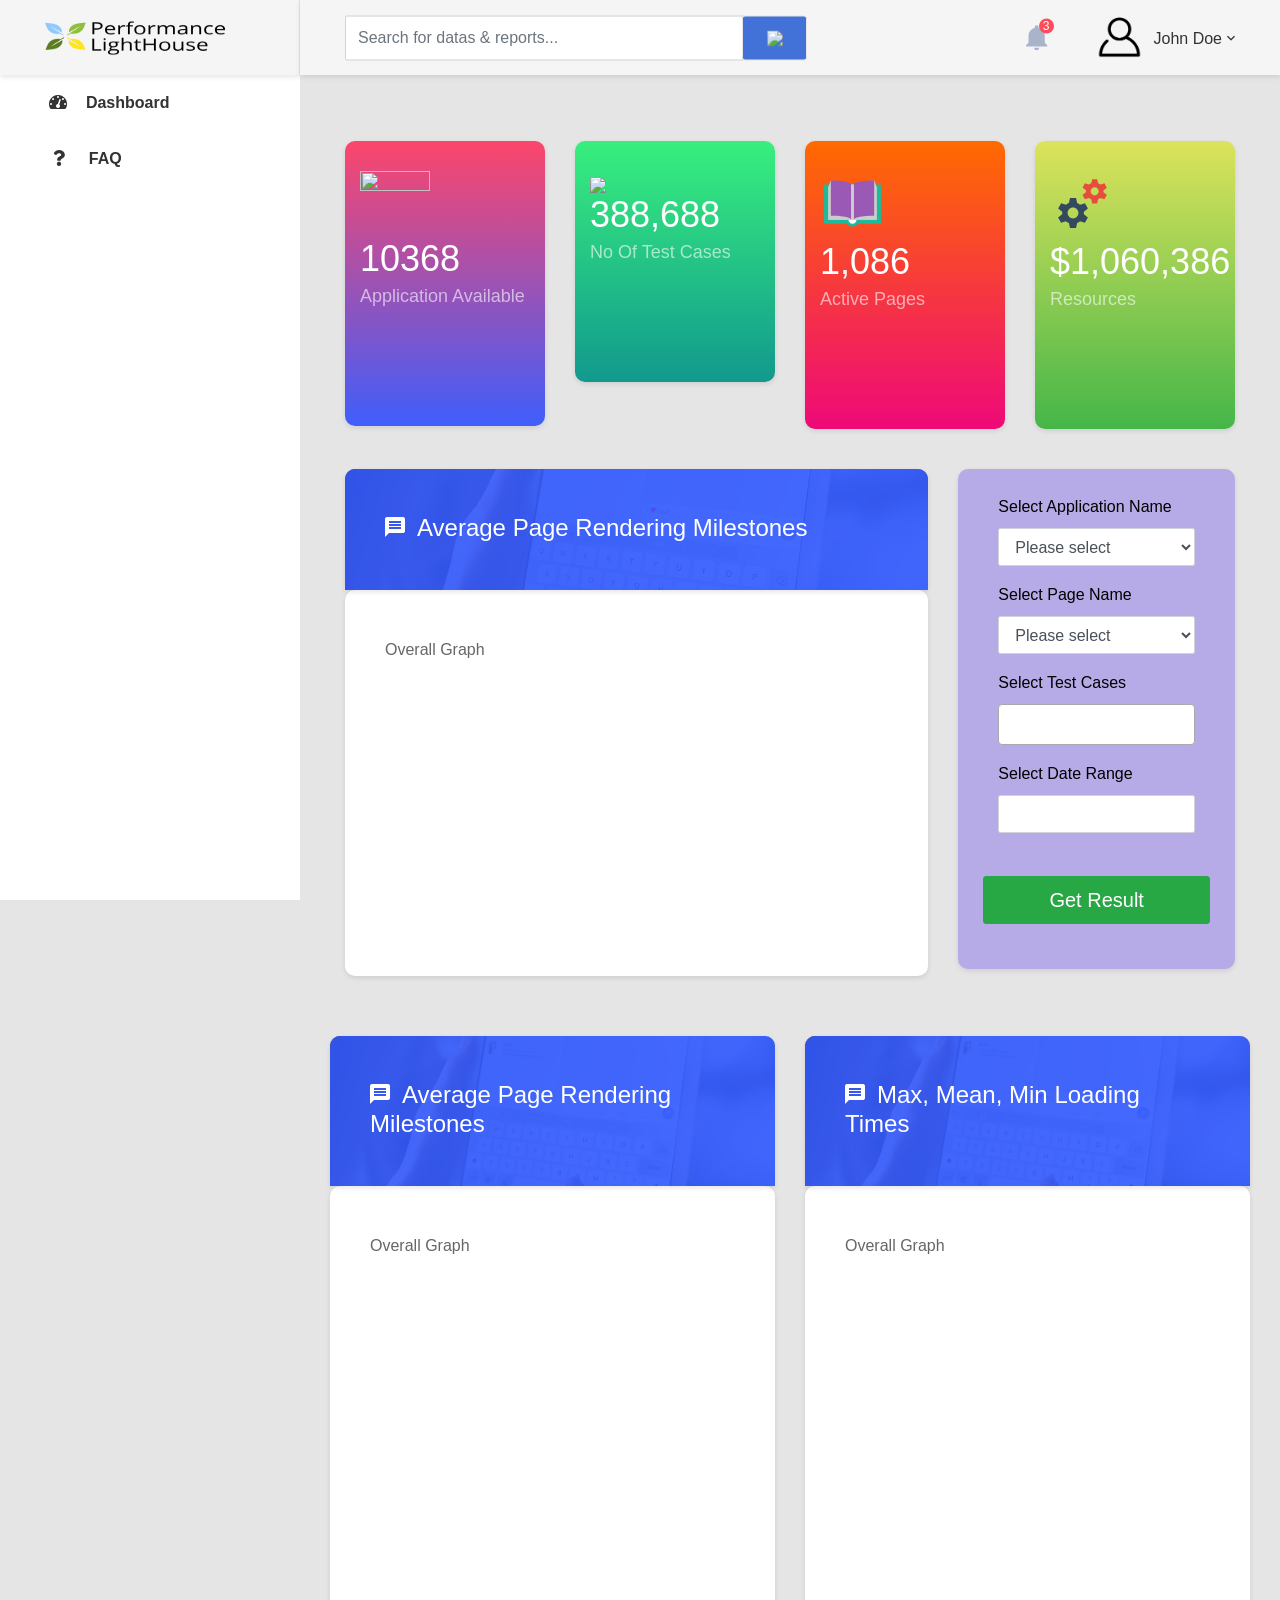
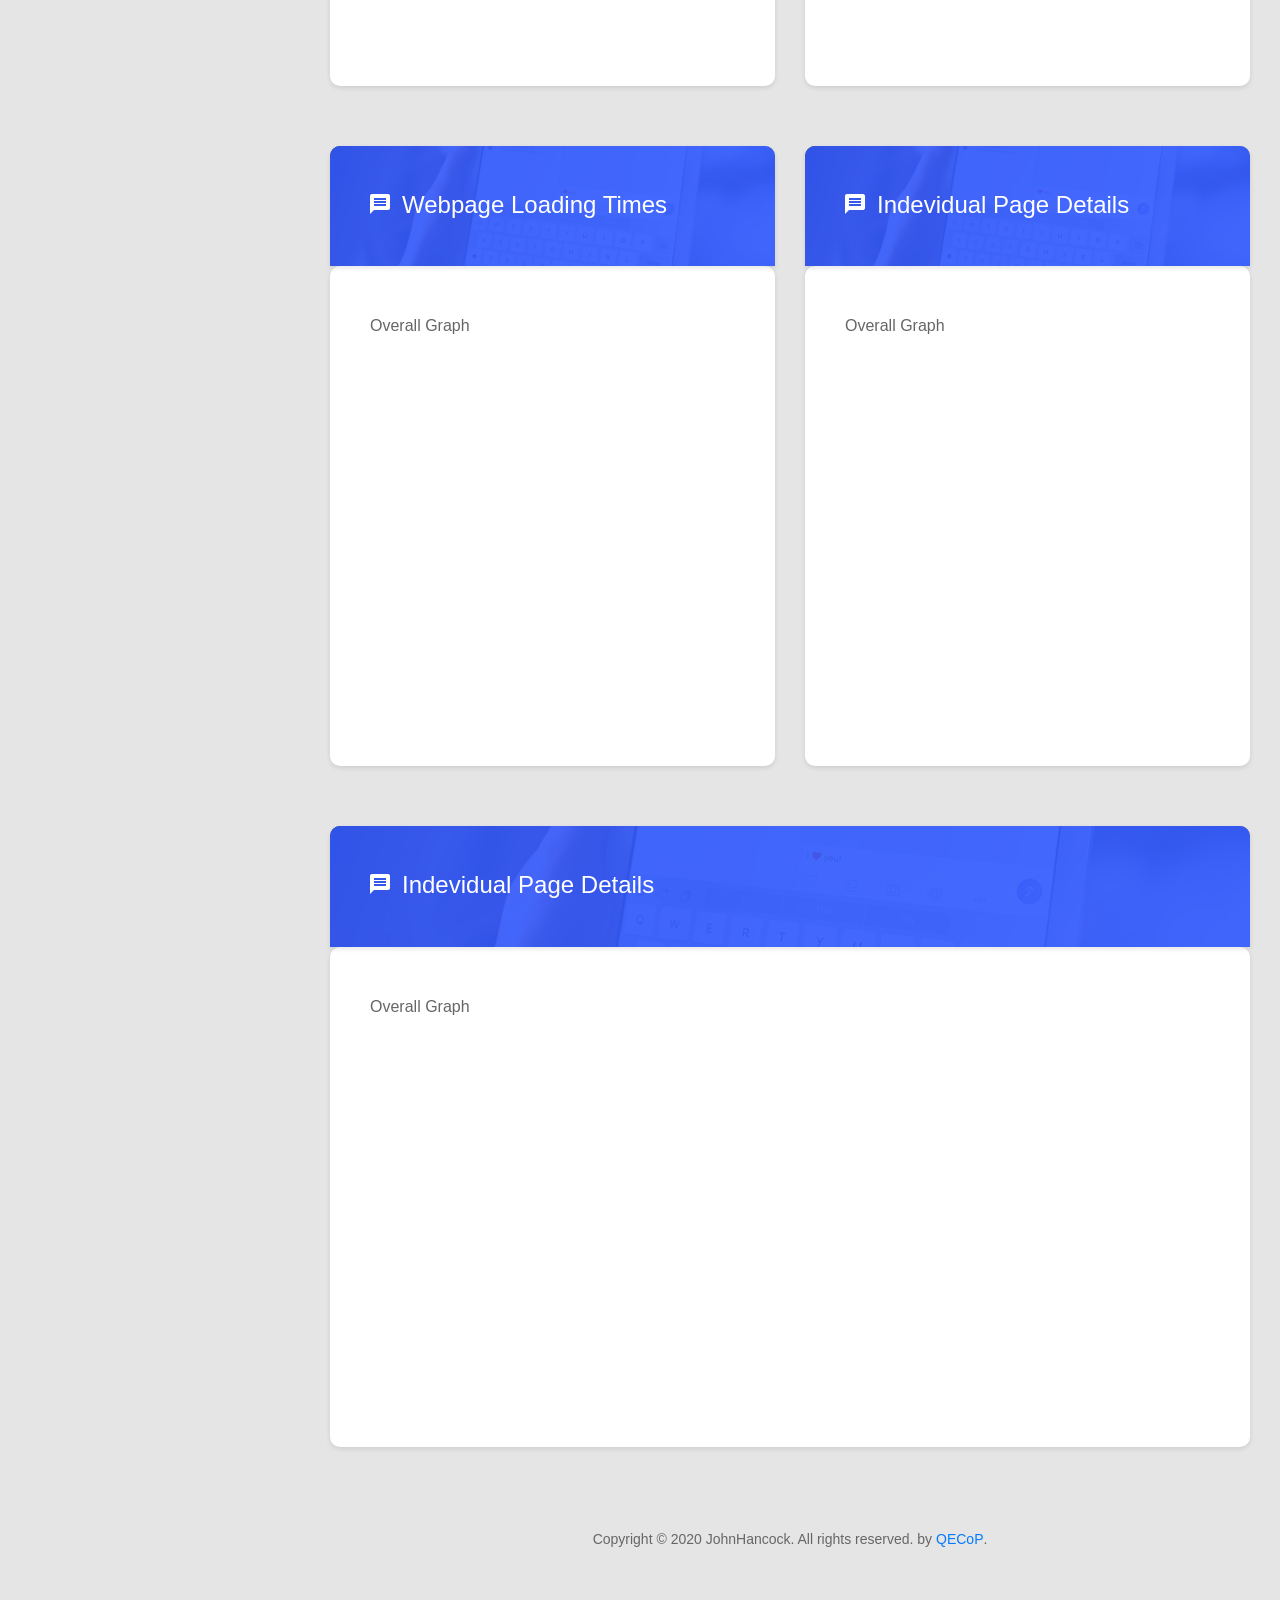
==== commit 999fdd44: "Template" ====
--- a/index.html
+++ b/index.html
@@ -76,10 +76,10 @@
                     <div class="container-fluid">
                         <div class="header-wrap">
                             <form class="form-header" action="" method="POST">
-                                <!-- <input class="au-input au-input--xl" type="text" name="search" placeholder="Search for datas &amp; reports..." />
+                                <input class="form-control" style="width: 400px;" type="text" name="search" placeholder="Search for datas &amp; reports..." />
                                 <button class="au-btn--submit" type="submit">
-                                    <i class="zmdi zmdi-search"></i>
-                                </button> -->
+                                    <img src="https://img.icons8.com/carbon-copy/28/000000/copy.png"/>
+                                </button>
                             </form>
                             <div class="header-button">
                                 <div class="noti-wrap">    
